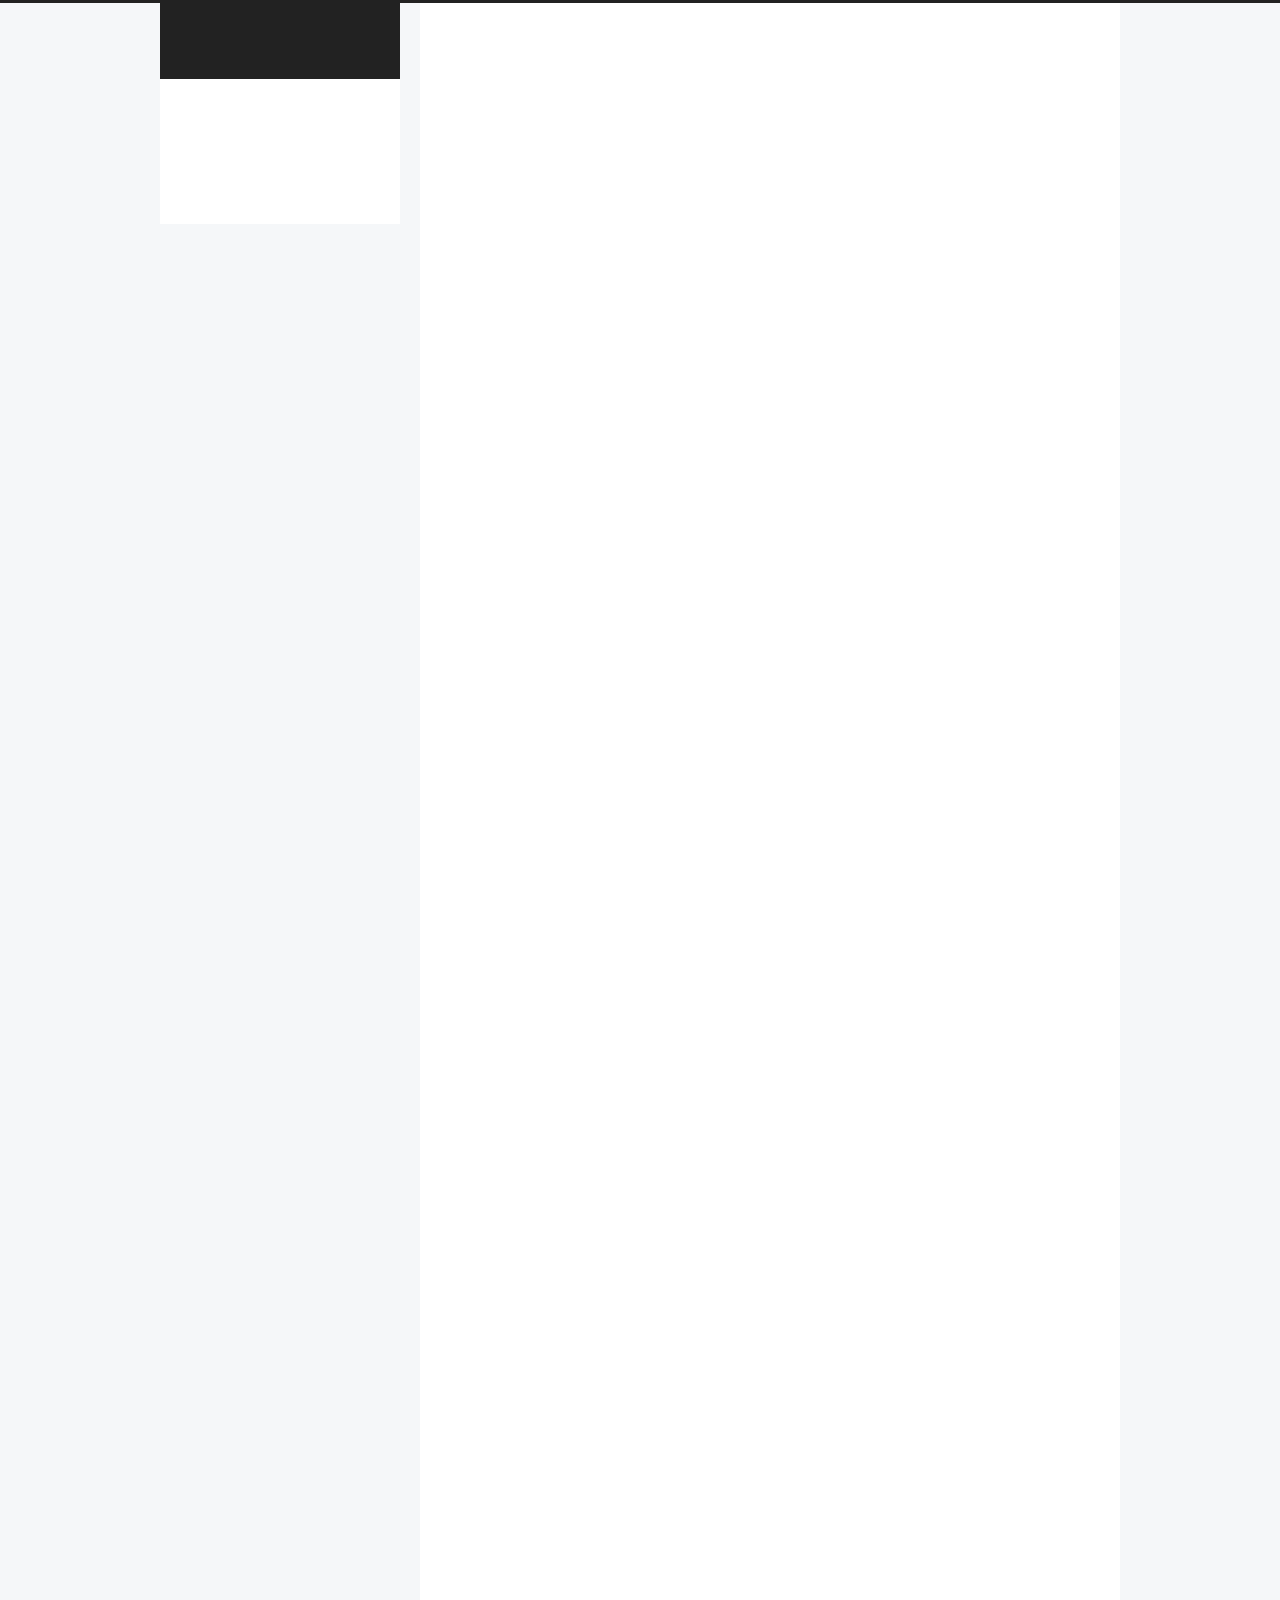
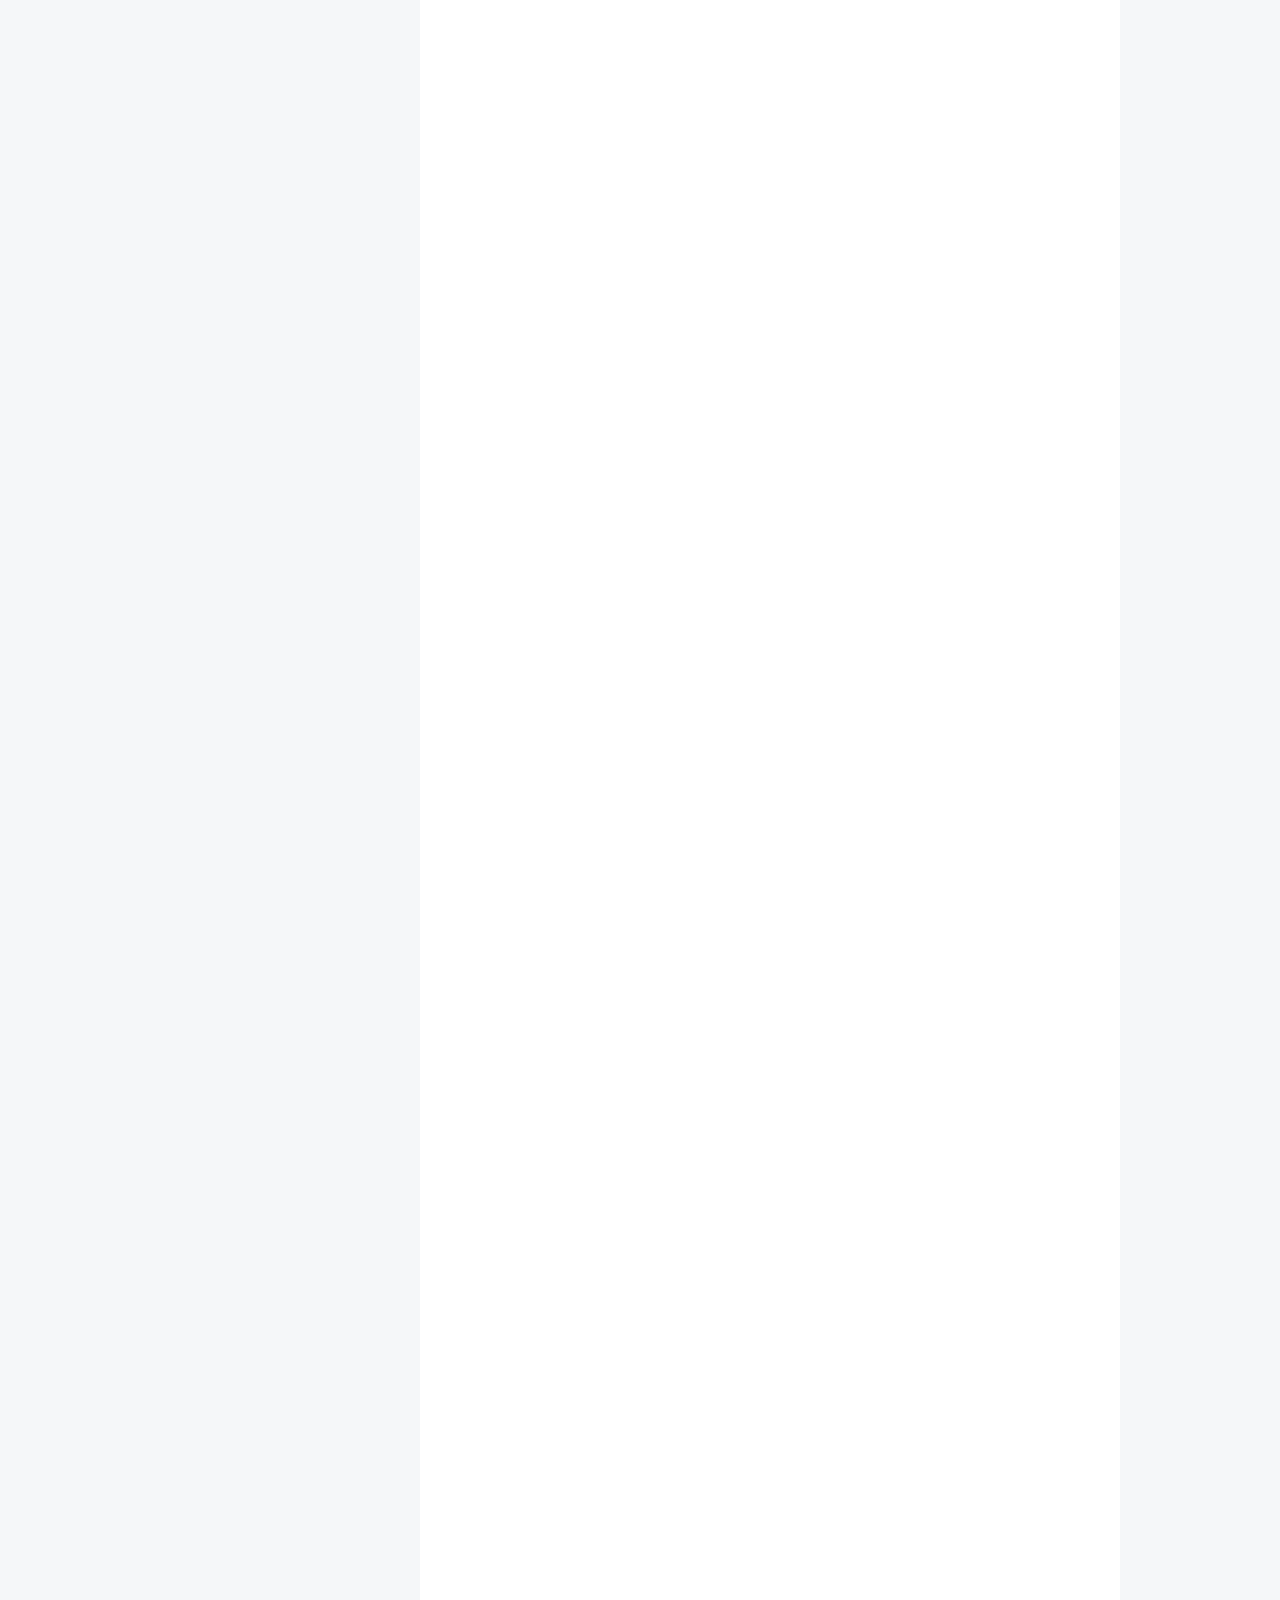
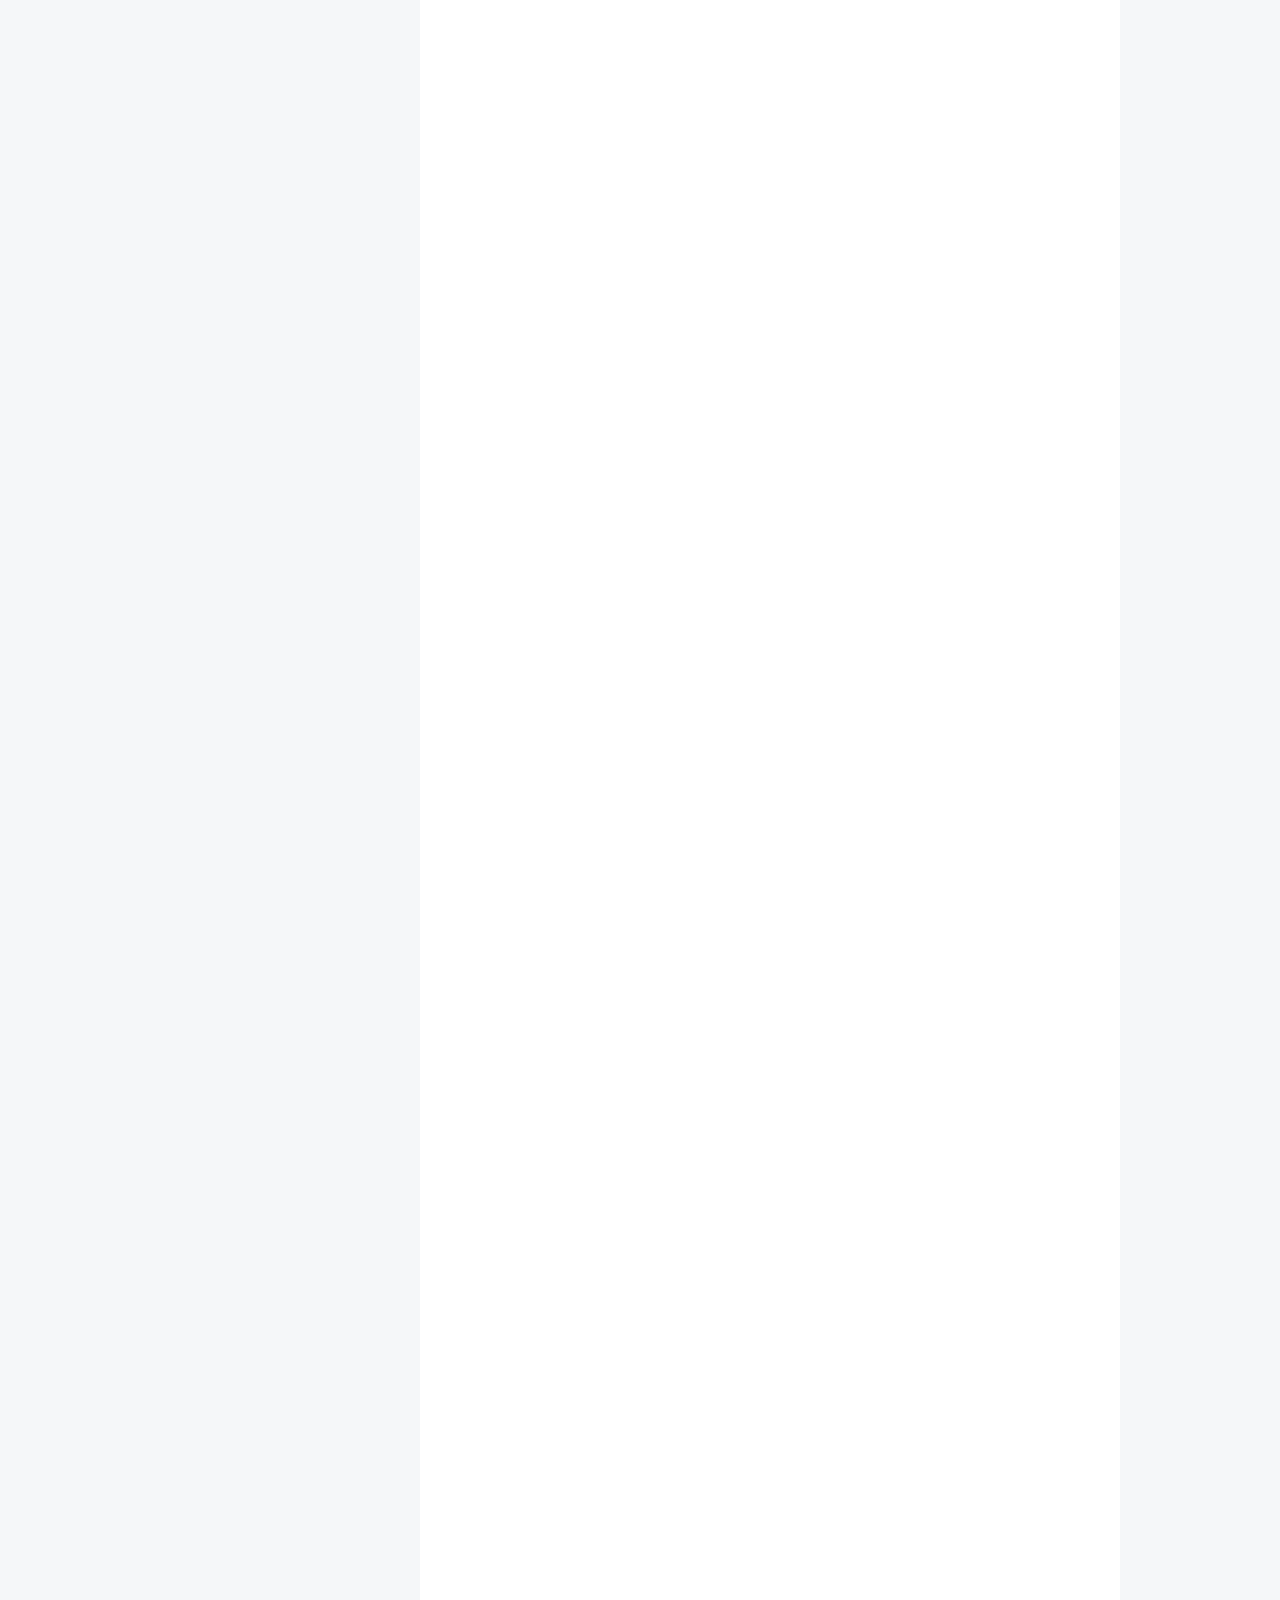
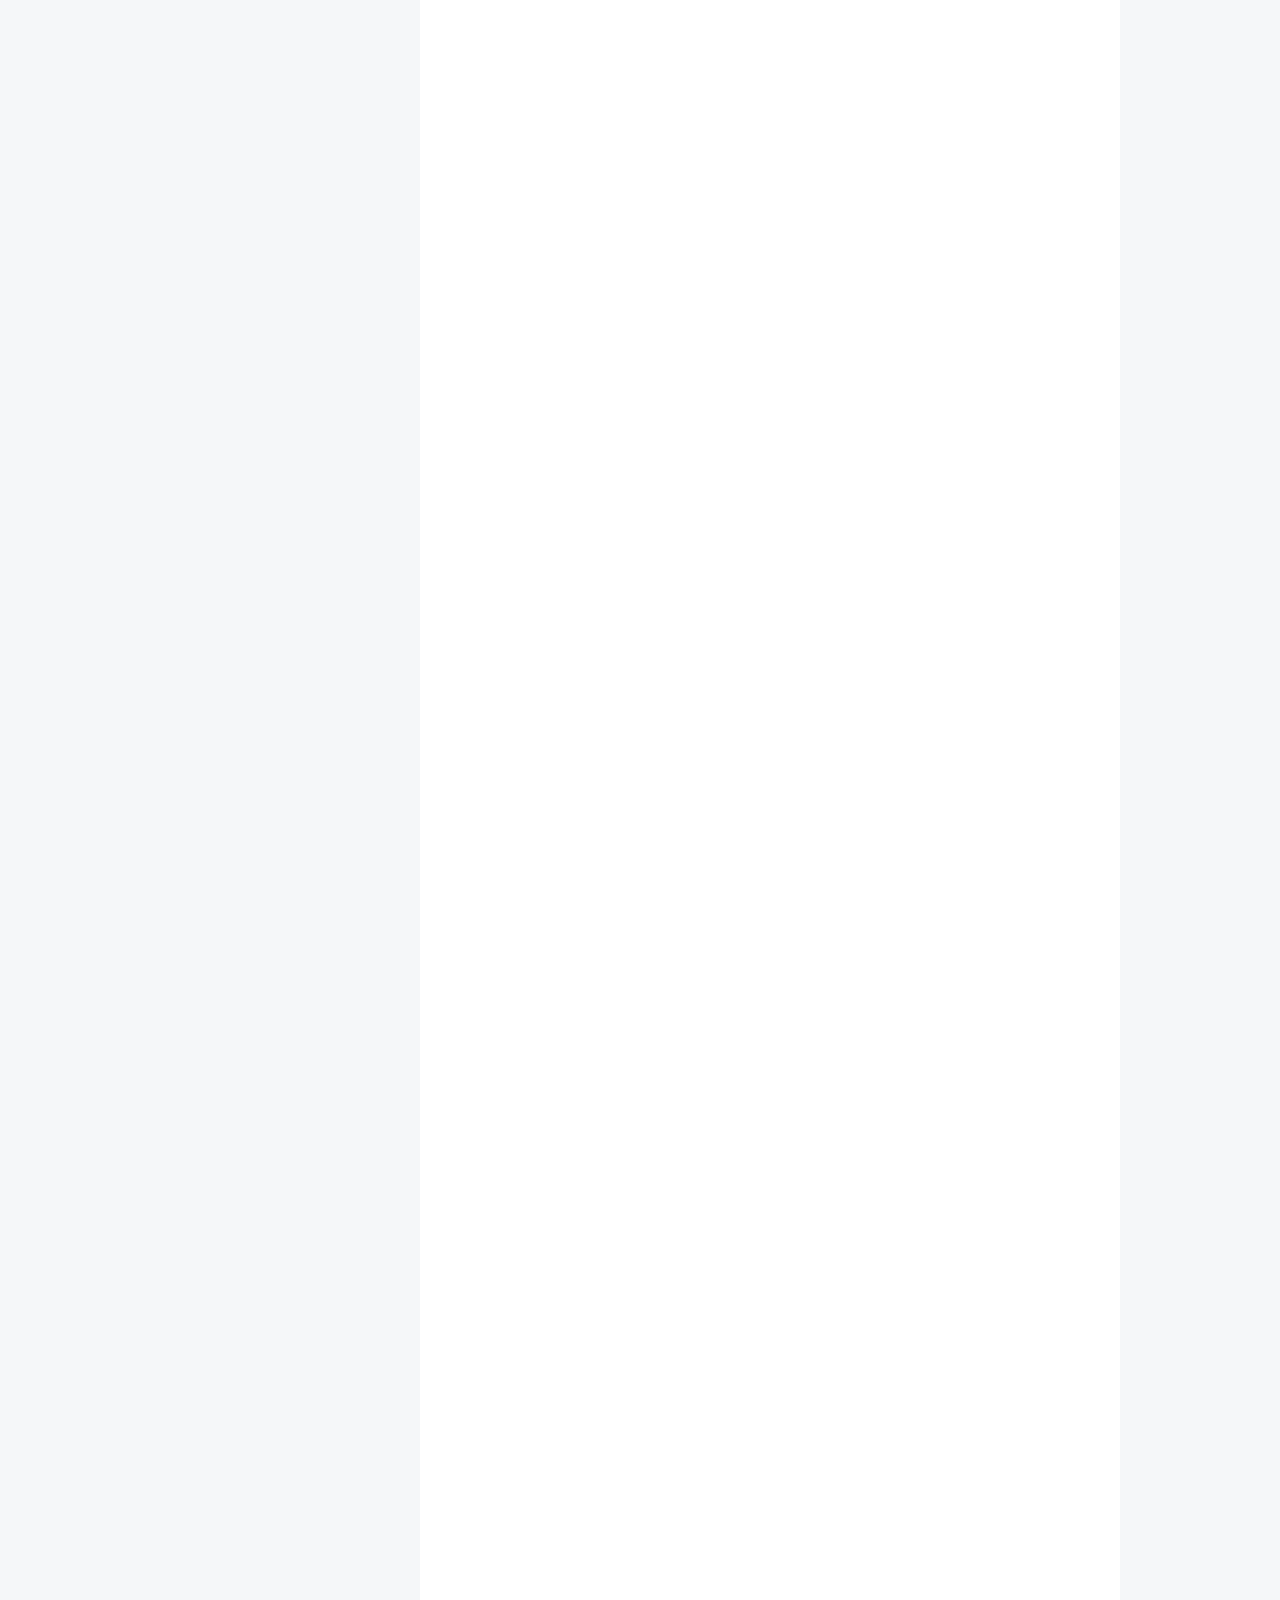
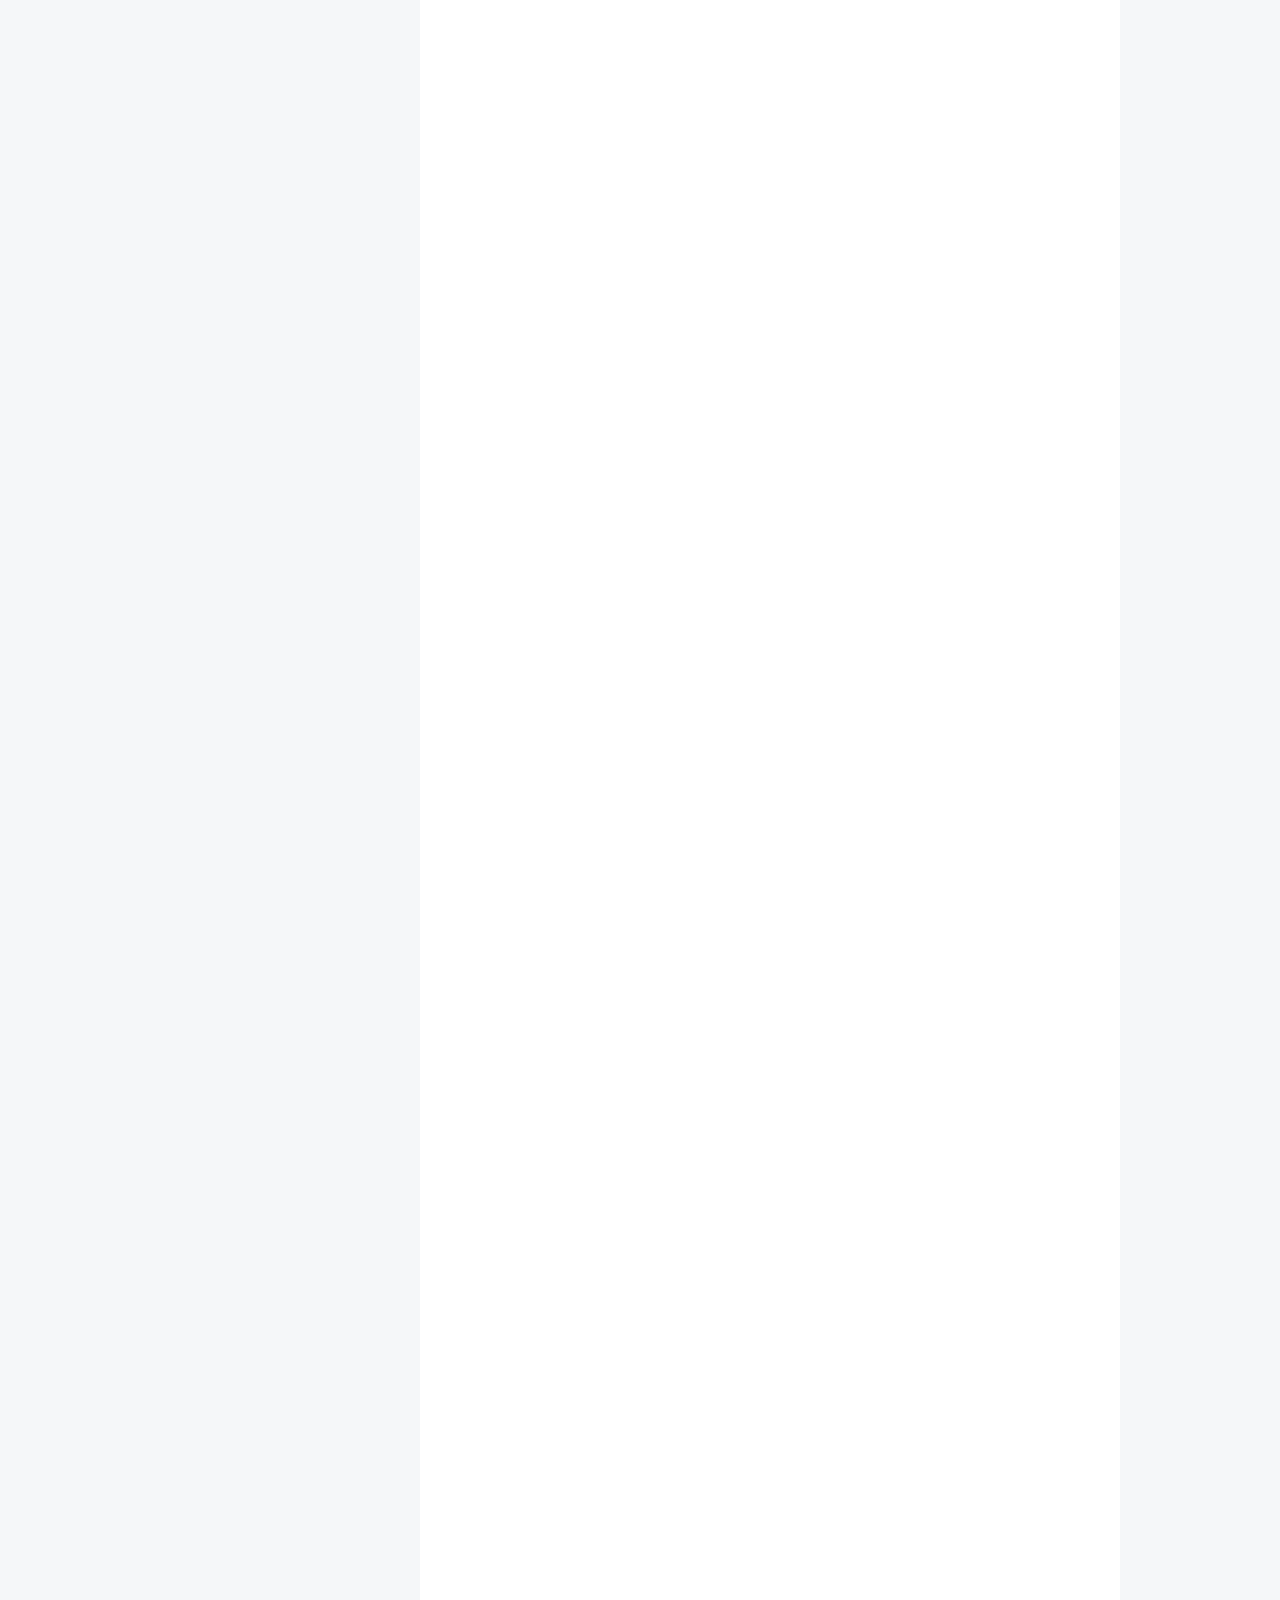
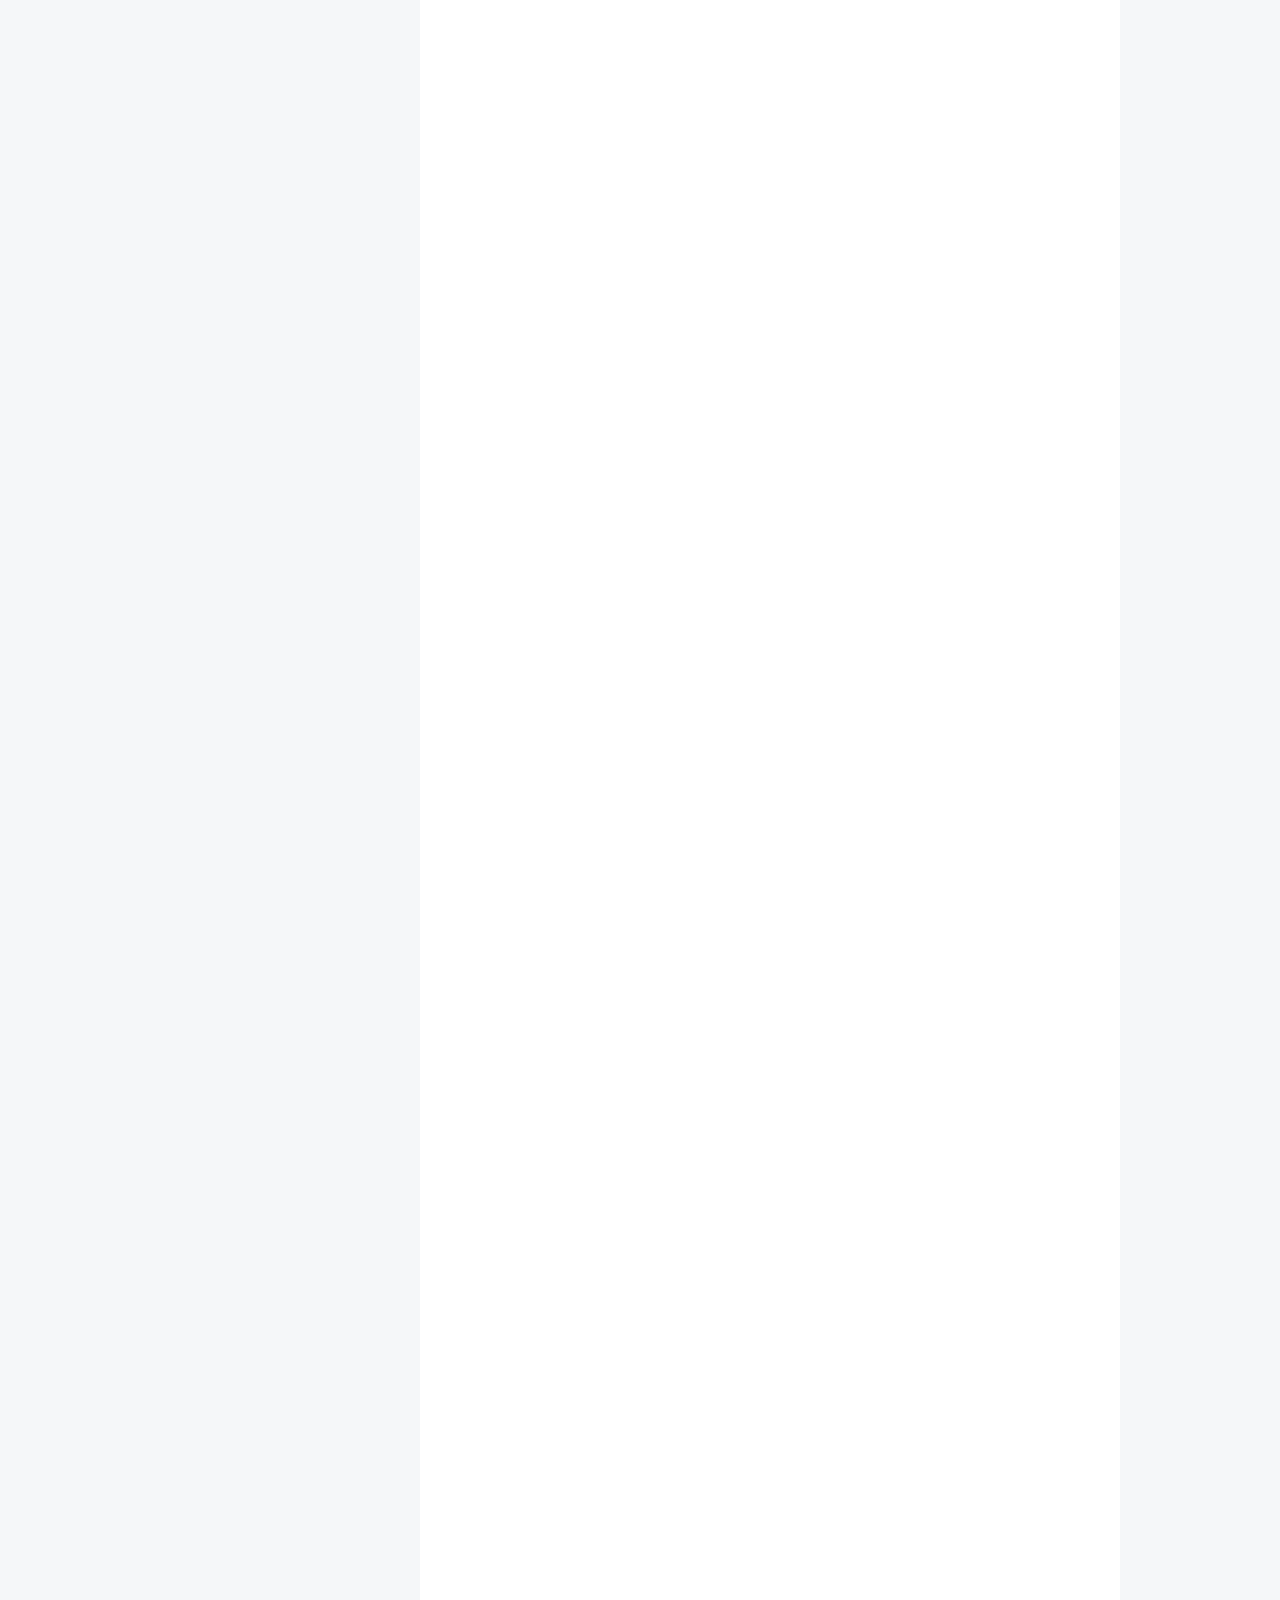
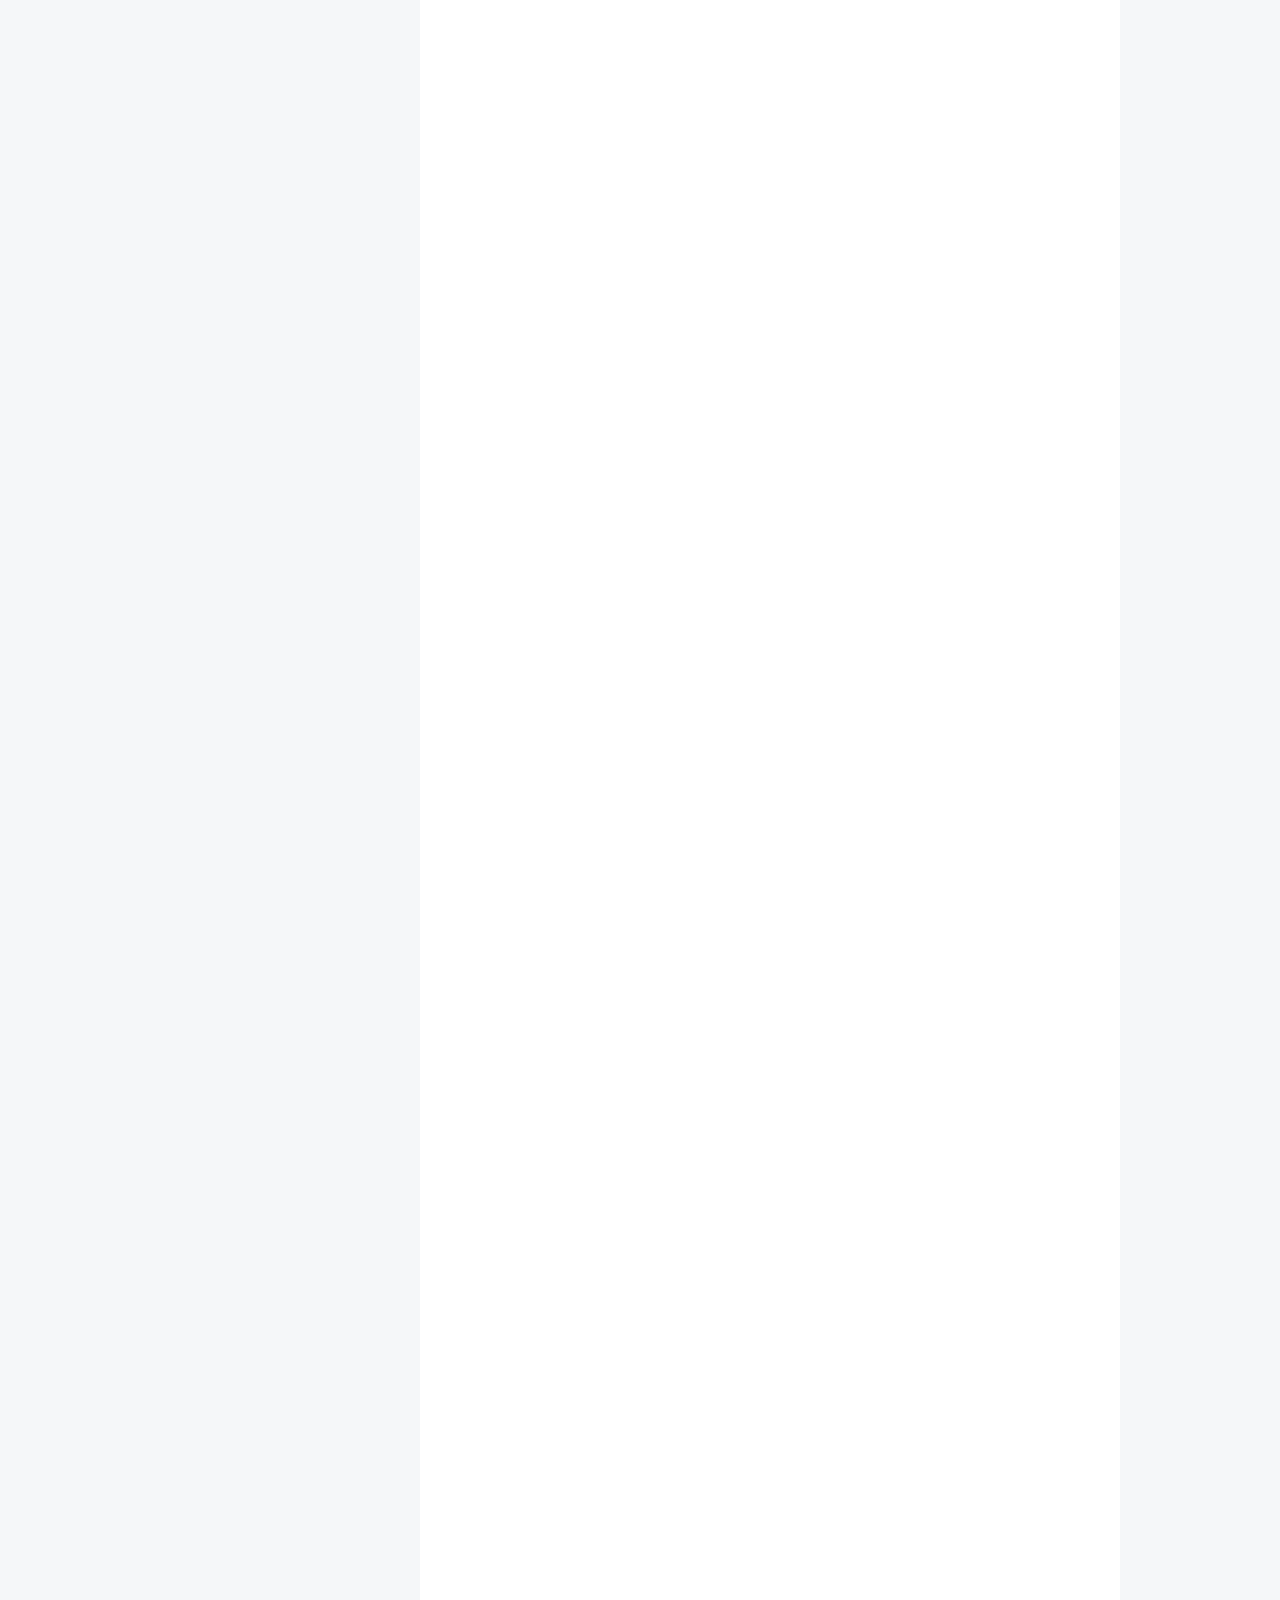
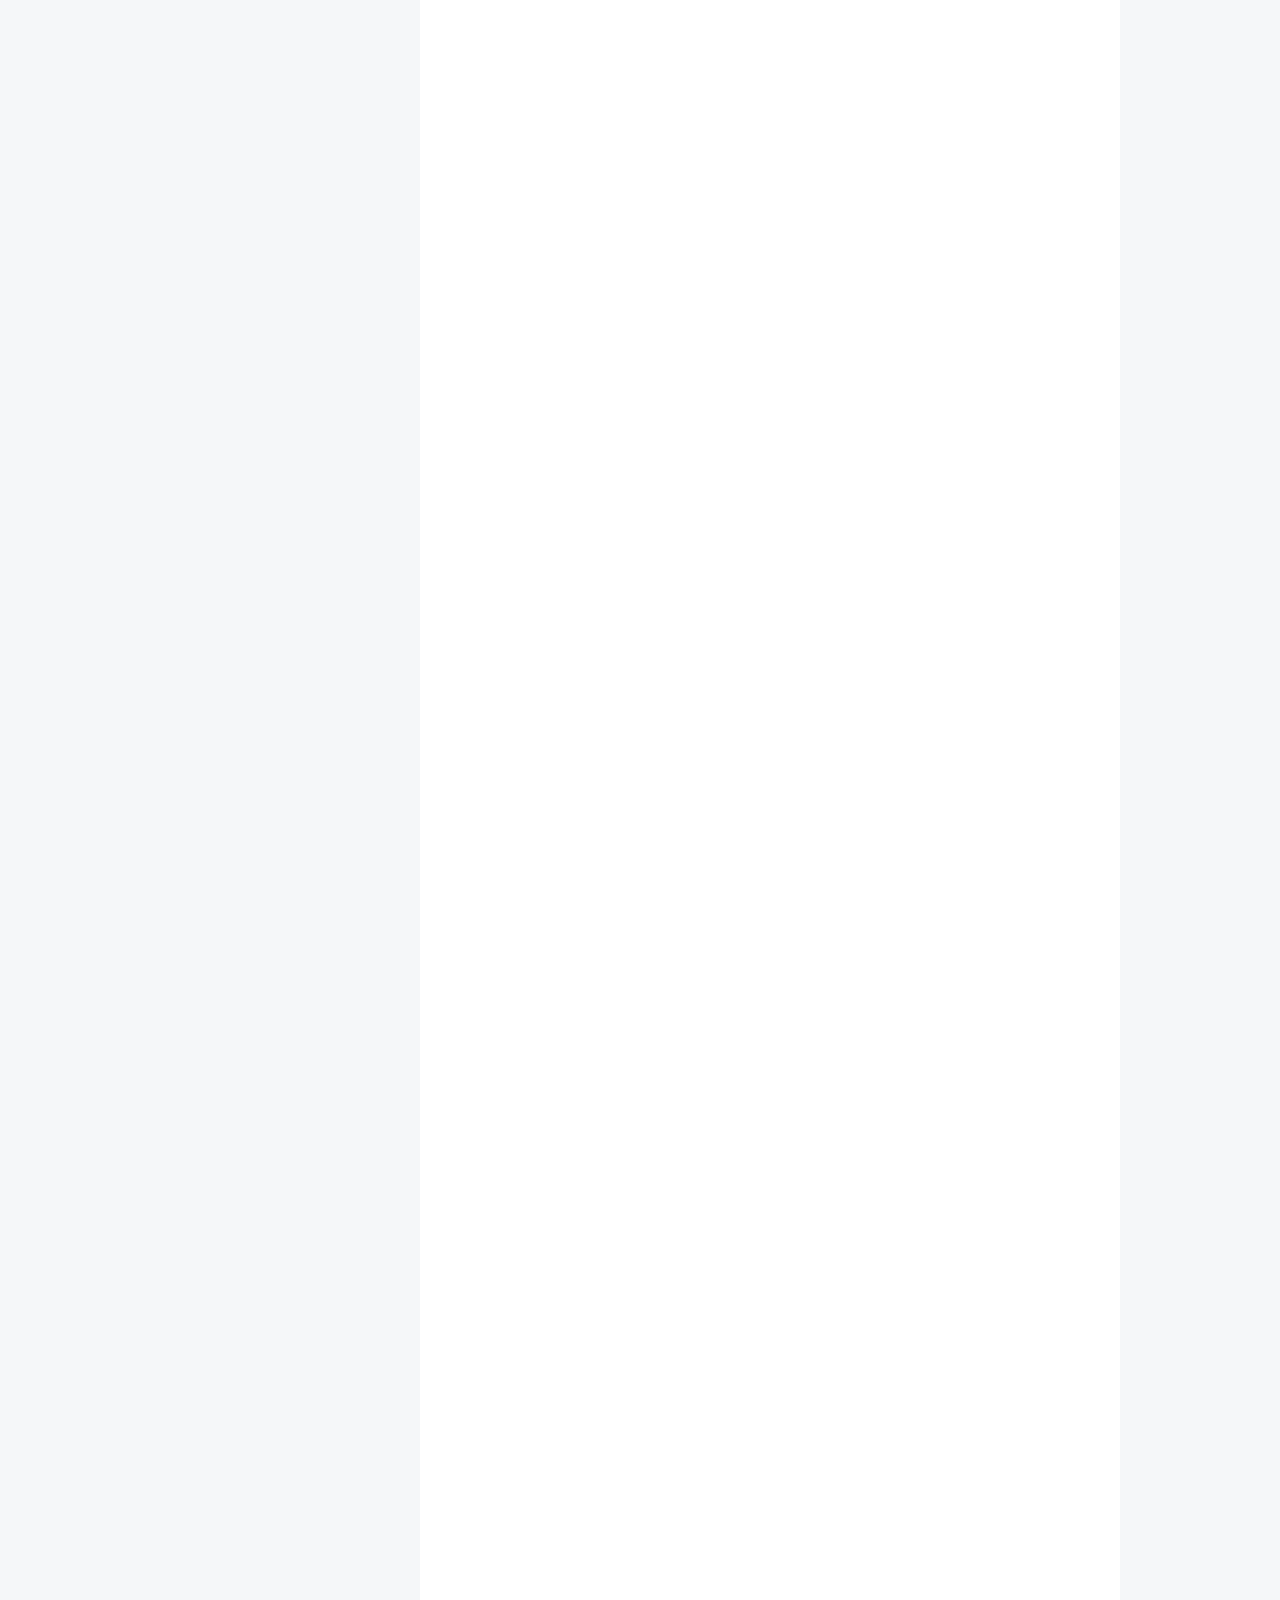
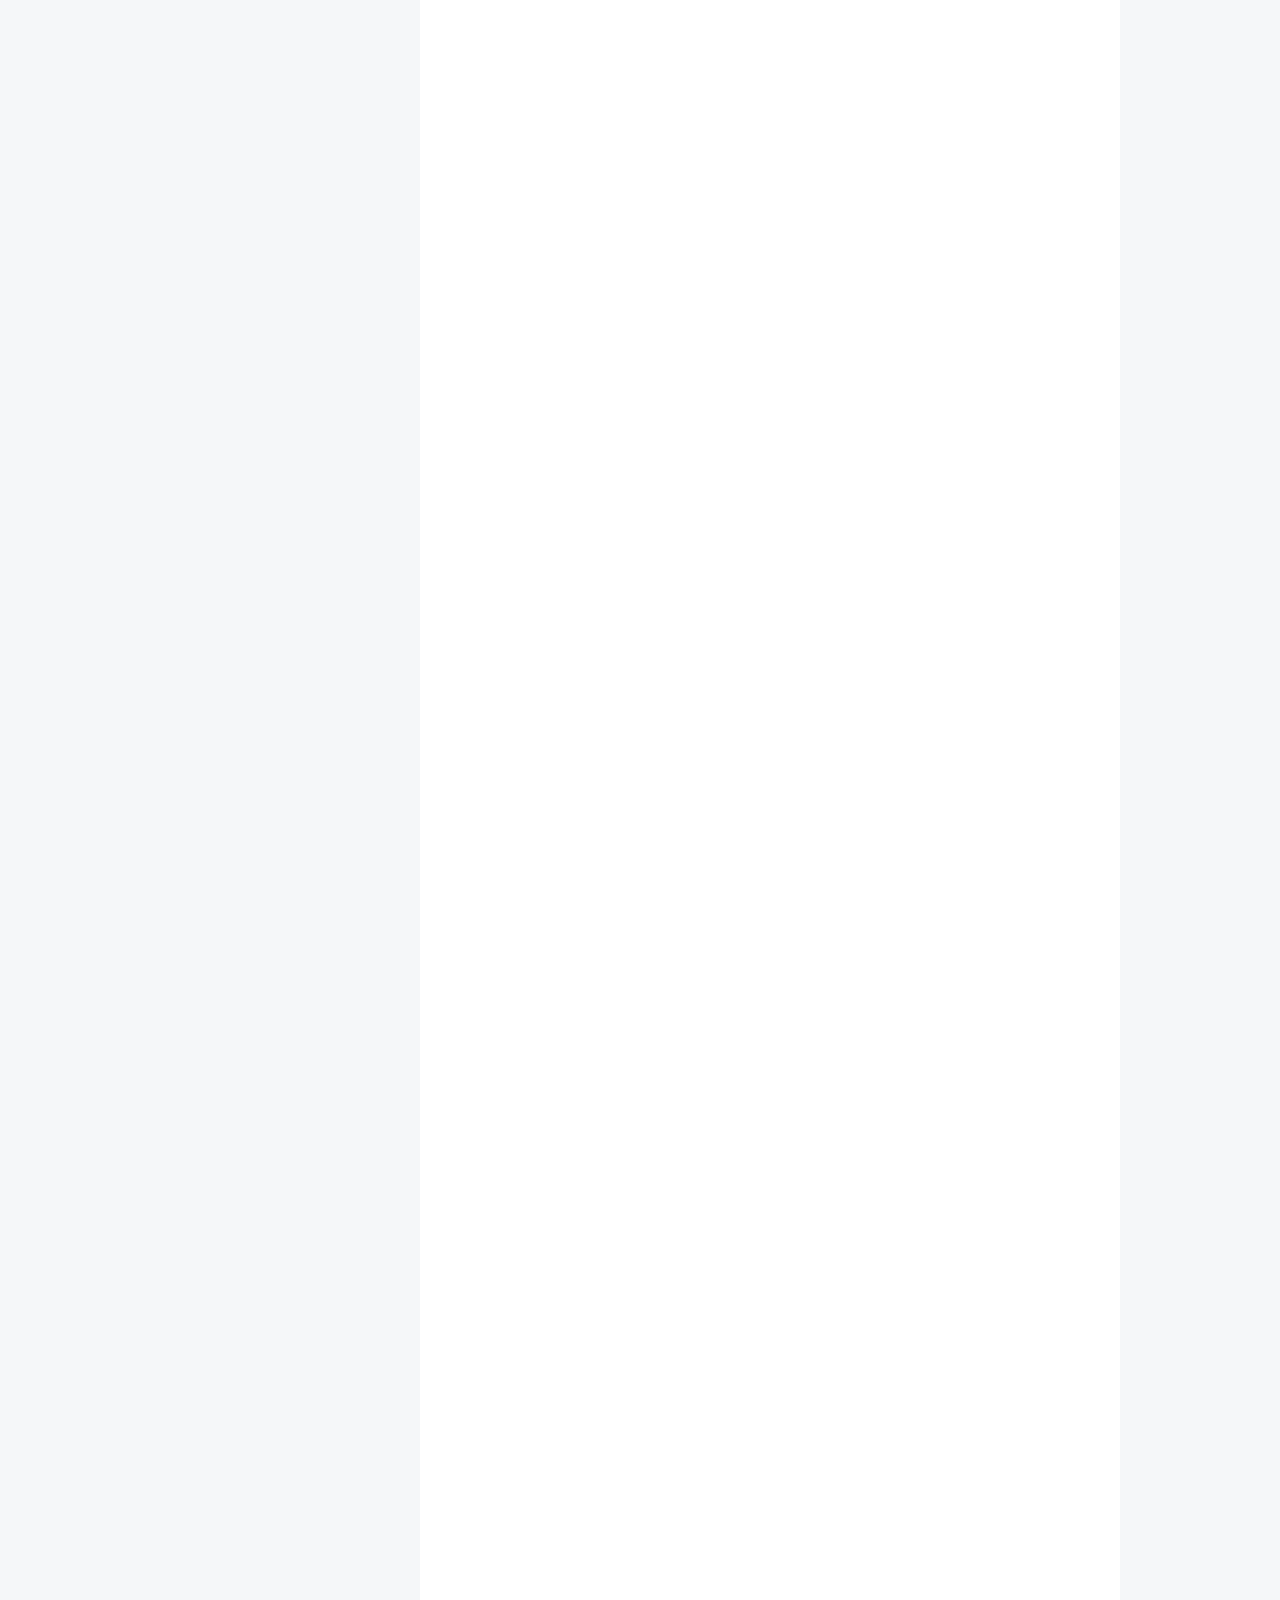
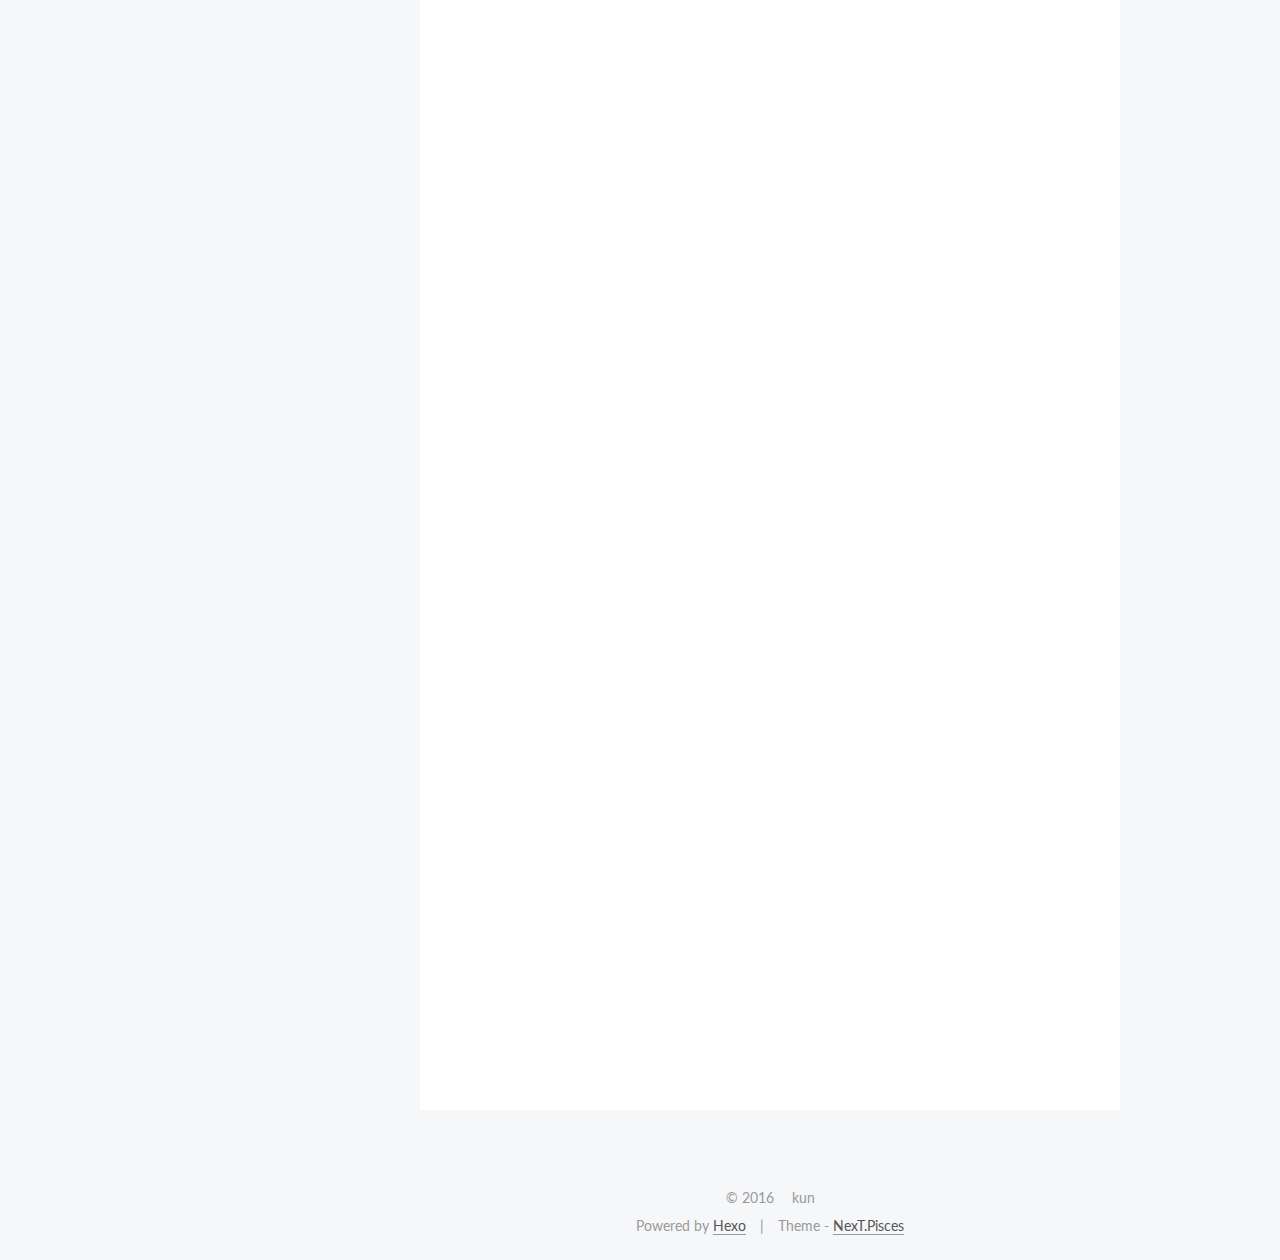
==== index.html @ 87b6b734 "Site updated: 2016-11-14 19:39:45" ====
<!doctype html>



  


<html class="theme-next pisces use-motion" lang="">
<head>
  <meta charset="UTF-8"/>
<meta http-equiv="X-UA-Compatible" content="IE=edge" />
<meta name="viewport" content="width=device-width, initial-scale=1, maximum-scale=1"/>



<meta http-equiv="Cache-Control" content="no-transform" />
<meta http-equiv="Cache-Control" content="no-siteapp" />












  
  
  <link href="/vendors/fancybox/source/jquery.fancybox.css?v=2.1.5" rel="stylesheet" type="text/css" />




  
  
  
  

  
    
    
  

  

  

  

  

  
    
    
    <link href="//fonts.googleapis.com/css?family=Lato:300,300italic,400,400italic,700,700italic&subset=latin,latin-ext" rel="stylesheet" type="text/css">
  






<link href="/vendors/font-awesome/css/font-awesome.min.css?v=4.6.2" rel="stylesheet" type="text/css" />

<link href="/css/main.css?v=5.1.0" rel="stylesheet" type="text/css" />


  <meta name="keywords" content="Hexo, NexT" />








  <link rel="shortcut icon" type="image/x-icon" href="/favicon.ico?v=5.1.0" />






<meta property="og:type" content="website">
<meta property="og:title" content="几许巍风">
<meta property="og:url" content="http://yoursite.com/index.html">
<meta property="og:site_name" content="几许巍风">
<meta name="twitter:card" content="summary">
<meta name="twitter:title" content="几许巍风">



<script type="text/javascript" id="hexo.configurations">
  var NexT = window.NexT || {};
  var CONFIG = {
    root: '/',
    scheme: 'Pisces',
    sidebar: {"position":"left","display":"post"},
    fancybox: true,
    motion: true,
    duoshuo: {
      userId: '0',
      author: 'Author'
    },
    algolia: {
      applicationID: '',
      apiKey: '',
      indexName: '',
      hits: {"per_page":10},
      labels: {"input_placeholder":"Search for Posts","hits_empty":"We didn't find any results for the search: ${query}","hits_stats":"${hits} results found in ${time} ms"}
    }
  };
</script>



  <link rel="canonical" href="http://yoursite.com/"/>





  <title> 几许巍风 </title>
</head>

<body itemscope itemtype="http://schema.org/WebPage" lang="">

  










  
  
    
  

  <div class="container one-collumn sidebar-position-left 
   page-home 
 ">
    <div class="headband"></div>

    <header id="header" class="header" itemscope itemtype="http://schema.org/WPHeader">
      <div class="header-inner"><div class="site-meta ">
  

  <div class="custom-logo-site-title">
    <a href="/"  class="brand" rel="start">
      <span class="logo-line-before"><i></i></span>
      <span class="site-title">几许巍风</span>
      <span class="logo-line-after"><i></i></span>
    </a>
  </div>
  <p class="site-subtitle"></p>
</div>

<div class="site-nav-toggle">
  <button>
    <span class="btn-bar"></span>
    <span class="btn-bar"></span>
    <span class="btn-bar"></span>
  </button>
</div>

<nav class="site-nav">
  

  
    <ul id="menu" class="menu">
      
        
        <li class="menu-item menu-item-home">
          <a href="/" rel="section">
            
              <i class="menu-item-icon fa fa-fw fa-home"></i> <br />
            
            Home
          </a>
        </li>
      
        
        <li class="menu-item menu-item-archives">
          <a href="/archives" rel="section">
            
              <i class="menu-item-icon fa fa-fw fa-archive"></i> <br />
            
            Archives
          </a>
        </li>
      
        
        <li class="menu-item menu-item-tags">
          <a href="/tags" rel="section">
            
              <i class="menu-item-icon fa fa-fw fa-tags"></i> <br />
            
            Tags
          </a>
        </li>
      

      
    </ul>
  

  
</nav>



 </div>
    </header>

    <main id="main" class="main">
      <div class="main-inner">
        <div class="content-wrap">
          <div id="content" class="content">
            
  <section id="posts" class="posts-expand">
    
      

  

  
  
  

  <article class="post post-type-normal " itemscope itemtype="http://schema.org/Article">
  <link itemprop="mainEntityOfPage" href="http://yoursite.com/2016/07/25/AlexNet论文总结/">

  <span style="display:none" itemprop="author" itemscope itemtype="http://schema.org/Person">
    <meta itemprop="name" content="kun">
    <meta itemprop="description" content="">
    <meta itemprop="image" content="/images/avatar.gif">
  </span>

  <span style="display:none" itemprop="publisher" itemscope itemtype="http://schema.org/Organization">
    <meta itemprop="name" content="几许巍风">
    <span style="display:none" itemprop="logo" itemscope itemtype="http://schema.org/ImageObject">
      <img style="display:none;" itemprop="url image" alt="几许巍风" src="">
    </span>
  </span>

    
      <header class="post-header">

        
        
          <h1 class="post-title" itemprop="name headline">
            
            
              
                
                <a class="post-title-link" href="/2016/07/25/AlexNet论文总结/" itemprop="url">
                  AlexNet论文--ImageNet Classification with Deep Convolution Neural Network(总结篇)
                </a>
              
            
          </h1>
        

        <div class="post-meta">
          <span class="post-time">
            <span class="post-meta-item-icon">
              <i class="fa fa-calendar-o"></i>
            </span>
            <span class="post-meta-item-text">Posted on</span>
            <time title="Post created" itemprop="dateCreated datePublished" datetime="2016-07-25T09:45:01+08:00">
              2016-07-25
            </time>

            &nbsp;|&nbsp;

            <span class="post-meta-item-icon">
              <i class="fa fa-calendar-check-o"></i>
            </span>
            <time title="Post modified" itemprop="dateModified" datetime="2016-07-25T11:40:02+08:00">
              2016-07-25
            </time>
            
          </span>

          

          
            
          

          

          
          

          
          
          

        </div>
      </header>
    


    <div class="post-body" itemprop="articleBody">

      
      

      
        
          
            <p>　　这篇论文中的网络结以第一作者Alex Krizhevsky命名，AlexNet网络共有８层，包括5层卷积层和3层全连接层。前两层卷积层运用了local response normalization 和　max pooling,第3,4,5层只用了Relu激活，6,7层使用了Dropout防止过拟合，第８层使用softmax函数来做分类。其中用到的训练技巧都是具有开创性的，各种防止过拟合，提高计算效率技巧的运用。网络结构的设计，该用什么方法，用在哪一层，参数设置为多少合适，都是需要大量实验来验证比较的，而且计算周期并不短，不得不佩服那些大牛。原来神经网络是一门实验科学。。。</p>
<h2 id="AlexNet网络结构"><a href="#AlexNet网络结构" class="headerlink" title="AlexNet网络结构"></a>AlexNet网络结构</h2><p><img src="/img/con1&amp;2.png" alt="con1&amp;2"></p>
<p><img src="/img/con3&amp;4&amp;5.png" alt="con3&amp;4&amp;5"></p>
<p><img src="/img/con6&amp;7&amp;8.png" alt="con6&amp;7&amp;8"></p>
<h2 id="AlexNet算法总结"><a href="#AlexNet算法总结" class="headerlink" title="AlexNet算法总结"></a>AlexNet算法总结</h2><h3 id="1-激活函数用了Relus"><a href="#1-激活函数用了Relus" class="headerlink" title="1. 激活函数用了Relus"></a>1. 激活函数用了Relus</h3><p><img src="/img/relu1.jpg" alt="relu1"></p>
<p><img src="/img/relu2.png" alt="relu2"></p>
<p>如图，其他激活函数,如sigmod,Tanh等到一定时间后曲线趋于平稳，梯度消失，这将影响误差的后向传播，而Relu函数将负值部分全部置0，正值部分是一个线性函数，这种单侧抑制的形式引入了数据的稀疏性，有效防止了过拟合，而且保持了梯度一直存在。此外，从生物学上来说，处理图像信息的脑电波形态更符合Relu函数形态。</p>
<h3 id="2-多块GPU并行计算"><a href="#2-多块GPU并行计算" class="headerlink" title="2. 多块GPU并行计算"></a>2. 多块GPU并行计算</h3><p>将所有的输入维度分布在多块GPU上，互相之间可以进行读写操作，无需读取内存，加快了计算速度，提高效率。</p>
<h3 id="3-Local-Response-Normalization"><a href="#3-Local-Response-Normalization" class="headerlink" title="3. Local Response Normalization"></a>3. Local Response Normalization</h3><p><img src="/img/lrn.png" alt="lrn"></p>
<p>如图示，a是每一个神经元的激活，n是在同一个位置上临近的kernel map数，N是Kernel总数，k,alpha,beta都是预设的hyper-parameters.，k=2,n=5,alpha=1*e-4,beta=0.75。从公式可以看出，给原来的激活值a加了一个权重，生成了新的激活值b,也就是在不同map的同一空间位置进行了归一化，提高了计算效率。但是这些值为什么这么设置就不得而知了，可能是试验结果,而且只用在了前两层卷积层。</p>
<h3 id="4-Reducing-Overfitting"><a href="#4-Reducing-Overfitting" class="headerlink" title="4. Reducing Overfitting"></a>4. Reducing Overfitting</h3><p>AlexNet在防止过拟合上使用了两个方法，分别是Data  Augmentation和 Dropout</p>
<h4 id="4-1-Data-Augmentation"><a href="#4-1-Data-Augmentation" class="headerlink" title="4.1 Data Augmentation"></a>4.1 Data Augmentation</h4><p>文中使用了两种图像增强的方法：增大训练集规模和对训练集做PCA操作</p>
<blockquote>
<p>1.增大训练集规模：对输入的256x256的图像随机提取224x224的图像集合，前后减小了32x32的像素，并对它们做horizontal reflections，在位置和方向上丰富了数据集。使得数据集规模增大了2048倍。在测试阶段，网络会做一个预测通过提取5个224X224的patches(四个角的patches和中心patches)和它们的水平镜像(因此一共10个patches)，并且通过网络的softmax层平均这10个patches上的预测。<br>2.对训练集做PCA操作：对于每一个RGB图像进行一个PCA的变换，完成去噪功能，同时为了保证图像的多样性，在eigenvalue上加了一个随机的尺度因子，每一轮重新生成一个尺度因子，这样保证了同一副图像中在显著特征上有一定范围的变换，降低了overfitting的概率。</p>
</blockquote>
<h4 id="4-2-Dropout"><a href="#4-2-Dropout" class="headerlink" title="4.2 Dropout"></a>4.2 Dropout</h4><p>结合许多模型的预测是减小错误的有效方式，但是对于大规模的网络来说训练多个模型是非常耗时，代价非常大的。于是文章提出了dropout方法，即对上一层的输出以0.5的概率设置为0，这样在前向传输和误差后向传播的时候就不发挥作用。这样对于每一个输入，使用了不同的网络结构，但是权值是共享的。这样求的参数能够适应不同情况下的网络结构，提高了网络的泛化能力。</p>

          
        
      
    </div>

    <div>
      
    </div>

    <div>
      
    </div>


    <footer class="post-footer">
      

      

      
      
        <div class="post-eof"></div>
      
    </footer>
  </article>


    
      

  

  
  
  

  <article class="post post-type-normal " itemscope itemtype="http://schema.org/Article">
  <link itemprop="mainEntityOfPage" href="http://yoursite.com/2016/07/24/AlexNet论文翻译/">

  <span style="display:none" itemprop="author" itemscope itemtype="http://schema.org/Person">
    <meta itemprop="name" content="kun">
    <meta itemprop="description" content="">
    <meta itemprop="image" content="/images/avatar.gif">
  </span>

  <span style="display:none" itemprop="publisher" itemscope itemtype="http://schema.org/Organization">
    <meta itemprop="name" content="几许巍风">
    <span style="display:none" itemprop="logo" itemscope itemtype="http://schema.org/ImageObject">
      <img style="display:none;" itemprop="url image" alt="几许巍风" src="">
    </span>
  </span>

    
      <header class="post-header">

        
        
          <h1 class="post-title" itemprop="name headline">
            
            
              
                
                <a class="post-title-link" href="/2016/07/24/AlexNet论文翻译/" itemprop="url">
                  AlexNet论文--ImageNet Classification with Deep Convolution Neural Network(翻译篇)
                </a>
              
            
          </h1>
        

        <div class="post-meta">
          <span class="post-time">
            <span class="post-meta-item-icon">
              <i class="fa fa-calendar-o"></i>
            </span>
            <span class="post-meta-item-text">Posted on</span>
            <time title="Post created" itemprop="dateCreated datePublished" datetime="2016-07-24T19:42:06+08:00">
              2016-07-24
            </time>

            &nbsp;|&nbsp;

            <span class="post-meta-item-icon">
              <i class="fa fa-calendar-check-o"></i>
            </span>
            <time title="Post modified" itemprop="dateModified" datetime="2016-07-25T11:28:50+08:00">
              2016-07-25
            </time>
            
          </span>

          

          
            
          

          

          
          

          
          
          

        </div>
      </header>
    


    <div class="post-body" itemprop="articleBody">

      
      

      
        
          
            <p>　　　　ImageNet Classification with Deep Convolution Neural Network在2012年的ImageNet挑战赛上大显神威，以绝对优势夺得冠军，是卷积神经网络的开山之作，引领了人工智能的新一轮发展。怀着对经典的无限景仰，小心翼翼地翻译了一下这篇论文，以加深理解。论文地址：<a href="http://papers.nips.cc/paper/4824-imagenet-classification-with-deep-convolutional-neural-networks" target="_blank" rel="external">http://papers.nips.cc/paper/4824-imagenet-classification-with-deep-convolutional-neural-networks</a></p>
<h1 id="ImageNet-Classification-with-Deep-Convolution-Neural-Network"><a href="#ImageNet-Classification-with-Deep-Convolution-Neural-Network" class="headerlink" title="ImageNet Classification with Deep Convolution Neural Network"></a>ImageNet Classification with Deep Convolution Neural Network</h1><h2 id="Abstract"><a href="#Abstract" class="headerlink" title="Abstract"></a>Abstract</h2><p>我们训练了一个大型的深层卷积神经网络来将ImageNet LSVRC-2010挑战赛上的120万张高清图片分为1000类。在测试数据集上，我们实现了top-1 top-5的错误率 37.5% 和 17.0%,这比之前最好的结果都还要好很多。这个网络有6000万参数和65万个神经元，包含5个卷积层，一些卷积层后面连接有max-pooling层，还有三层全连接层后面接有1000-way的softmax.为了加快训练速度，我们使用了非饱和神经元和一个对卷积操作非常有效的GPU。为了减少全连接层的过拟合问题，我们使用了最近开发的正则化方法“dropout”,它被证明是非常有效的。在ILSVRC-2012比赛中，我们又输入了这个模型的一个变形，在top-5的的测试中错误率达到了15.3%,相比之下，第二名错误率为26.2%.</p>
<h2 id="1-Introduction"><a href="#1-Introduction" class="headerlink" title="1 Introduction"></a>1 Introduction</h2><p>当前的物体识别都必不可少地使用了机器学习方法。为了提高这些方法，我们可以收集更大的数据集，学习更多有效的模型，使用更好的技巧来防止过拟合。直到现在，有标记的图像数据集是相当小的—大约数万张(如NORB [16], Caltech-101/256 [8, 9], and CIFAR-10/100 [12])。简单的识别任务用这些大小的数据集能很好的解决，尤其当它们被标签–保留转换增强了以后。例如，最近在MNIST数字识别任务中的错误率(&lt;0.3%)达到了人类水平。但是，在真实物体数据集中却表现出了相当大的变化，所以，为了学习识别它们，使用更大的数据集是非常必要的。的确，小规模图像数据集的缺点已经被广泛地发现了，但是，收集百万张有标记的图片数据集最近才变成了可能。新的更大的数据集包括LabelMe，包含几十万张完全分割的图片，还有Image-net，包含150万超过2200种标记的高清图片。<br>为了从百万张图片中学习上千种物体，我们需要一个具有强大学习能力的模型。然而，物体识别任务的巨大复杂性意味着这个问题甚至不能被ImagenNet这么大的数据集明确规定，所以，我们的模型可能也有许多先验知识来弥补我们没有的所有数据。卷积神经网络构建了一个这种类型的模型。它们的能力可以通过改变它们的深度和广度来控制，而且它们也可以作出有关图像性质的强壮和最大准确率的假设。(即，统计数据的稳定性和像素依赖的局部性).因此，相比于具有同样规模的标准前馈神经网络，CNNs有更少的连接和参数，所以它们是更容易训练的，而它们理论上的最佳性能可能仅仅差了一点点。<br>尽管CNN有非常吸引人的品质，以及它自身的结构的相对较高的效率，但是应用到大规模高清图像上还是非常昂贵的。幸运的是，现在的GPU和实现高度优化的2D卷积的配合是足够强大的，可以促进大规模CNN的训练，并且最近像ImageNet这样的数据集包含了足够的被标记例子来训练出没有严重过拟合的模型。<br>这篇论文具体的贡献如下：我们训练了一个最大的卷积神经网络来标记ILSVRC-2010 和 ILSVRC-2012比赛的数据集，并且实现了到目前为止在这些数据集上的最好结果。我们写了一个实现2D卷积的高度优化的GPU和其他的一些公开的训练卷积神经网络的固有操作。我们的网络包含大量新的和不寻常特点，这些特点提高了网络的效率并且减少了训练时间，详细介绍在第三部分。我们的网络规模解决了过拟合这个重要问题，即使有1200万被标记的训练图片，我们使用了大量有效的技巧来防止过拟合，这将在第四部分详细介绍。我们最终的网络包含5个卷积层和三个全连接层，而且这个深度似乎是非常重要的：我们发现移除任何一个卷积层(每层包含的参数不足整个模型的1%)都会导致非常差的效果。<br>最后，网络的大小主要由当前GPU的可用内存数量和我们所能忍受的训练时间所限制。我们的网络在两块3G的GTX 580GPU上训练了五六天的时间。所有的实验表明，我们的结果还能通过更快的GPU和更大的可用数据集来进一步提高。</p>
<h2 id="2-The-Dataset"><a href="#2-The-Dataset" class="headerlink" title="2 The Dataset"></a>2 The Dataset</h2><p>ImageNet是一个超过1500万张包含22000种类的被标记的高清图像数据集。这些图片收集自web，使用Ama-zon’s Mechanical Turk的工具箱来人工标记。从2010年开始，作为Pascal视觉对象挑战赛的一部分，一年一度的ImageNet Large-Scale Visual Recognition   Challenge(ILSVRC)开始举行。ILSVRC使用ImageNet的子集，包含1000种图像，每种包含1000张图片。总共有120万张训练图片，5万张验证图片和15万张测试图片。<br>ILSVRC-2010是唯一的测试标签可用的版本，所以我们用它来做大量的实验。当然我们也使我们的模型参加ILSVRC-2012比赛，在第六部分我们也会展示这一版数据集上的结果，其测试标签不可用。在ImageNet上，通常报告两类错误率：top-1和top-5，top5错误率表示测试图片的标签不在模型所认为的五种标签之内。<br>ImageNet包含的图片分辨率是变化的，然而我们的系统需要的输入维数是一个常量。因此，我们采样这些图片一个固定的像素值256X256。给定一张矩形的图片，我们首先重置这张图片的短边长度为256，然后从得到的图片中裁剪出中心的256X256。除了从每一个像素中减去平均值外，我们没有做任何其他的操作。所以，我们在像素的原始RGB值(裁剪出的中心部分)上训练我们的网络。</p>
<h2 id="3-The-Architecture"><a href="#3-The-Architecture" class="headerlink" title="3 The Architecture"></a>3 The Architecture</h2><p>我们的网络结构总结在图2中。它包含8个学习层—–5个卷积层和3个全连接层。接下来，介绍一下我们这个网络的神奇和不寻常的特点。3.1–3.4节根据我们对它们的重要性的估计来排序，最重要的在第一个。</p>
<h3 id="3-1-Relu-Nonlinearity"><a href="#3-1-Relu-Nonlinearity" class="headerlink" title="3.1 Relu Nonlinearity"></a>3.1 Relu Nonlinearity</h3><p>一般的方法是将神经元的输出作为函数f(x)=tanh(x) 或f(x)=(1+e^-x)^-1的输入x 。依据梯度下降的时间，这些饱和非线性函数是比不饱和非线性函数f(x)=max(0,x)更慢的。根据Nair和Hinton，我们参考非线性的神经元Rectified Linear Units (ReLUs).用RELUs训练的深层卷积神经网络比用tanh等价的神经网络快很多倍。如图1，显示了一个特别的四层卷积神经网络在CIFAR-10数据集上达到25%的错误率所需要的迭代次数。这个图说明如果我们使用了饱和的神经元模型，我们将不能使用这么大规模的神经网络来做这个实验。<br>我们不是第一个考虑在CNNs中替换传统神经模型的。例如，Jarrett et al. [11]宣称非线性函数f(x)=|tanh(x)|在Caltech-101数据集上对比度归一化后局部平均池化的效果是非常好的。然而，在这个数据集上首要的问题是防止过拟合，所以，它们观察到的结果是我们我们报告的通过使用Relus来获得加速拟合训练集能力的结果是不一样的。更快的学习对大数据集上的大模型有非常重大的影响。<br><img src="/img/figure1.png" alt="figure1"><br>Figure 1: 使用ReLus(实线)的四层卷积神经网络在CIFAR-10数据集上达到25%的训练错误率，比使用tanh(虚线)神经元的等效网络快了6倍。每一个网络的学习率被独立地选择使得训练尽可能的快。没有使用任何形式的正则化。在这里表现的结果随着网络结构的不同而变化，但是，使用ReLus的网络一贯地比使用饱和神经元的等效网络快好几倍。</p>
<h3 id="3-2-Training-on-Multiple-GPUs"><a href="#3-2-Training-on-Multiple-GPUs" class="headerlink" title="3.2 Training on Multiple GPUs"></a>3.2 Training on Multiple GPUs</h3><p>一个GTX580 GPU仅仅有3GB的内存，这限制了在其上训练的网络的最大规模。事实是120万训练样本才足以训练网络，这太大了不适合在一个GPU上训练。因此，我们将网络分布在两个GPU上。当前的GPU非常适合跨GPU并行化，因为它们可以直接对另一块GPU进行读写操作，而不需要通过主机内存。我们采用的并行机制基本上每块GPU设置了一半的核函数(神经元)，一个额外的小技巧：GPU 的交流仅仅在某些层。意思是说，例如，第三层神经元的输入来自第二层的所有神经元。但是，第四层的神经元仅仅来自同一块GPU上第三层的神经元。选择这种连接方式对于交叉验证是一个问题，但是这允许我们精确地调整连接的数量直到计算数值是一个可以接受的值。<br>最终的结构是和Cire ̧sanet al. [5] 所采用的“柱状”CNN有点相似的，只是我们的柱状不是相互独立的(如图2)。这个机制分别减小了我们的top1错误率1.7% 和 top5错误率1.2%，和每个卷积层许多神经元在同一块GPU上训练像比较起来，两块GPU网络比一块GPU花费更少的时间。</p>
<h3 id="3-3-Local-Response-Normalization"><a href="#3-3-Local-Response-Normalization" class="headerlink" title="3.3 Local Response Normalization"></a>3.3 Local Response Normalization</h3><p>Relus 有一个良好的特性，它不要求输入归一化来防止饱和。如果至少一些训练数据产生了一个积极的输入给Relus，那个神经元将开始学习。然而，我们还发现接下来的局部归一化机制促进了泛化。用a表示通过核函数i在神经元(x,y)处计算得到的激活值，然后应用Relu非线性变换，响应归一化b通过表达式给出:<br><img src="/img/lrn.png" alt="lrn表达式"><br>在n个相邻的核函数的同一空间位置求和，N是每层总的核函数数量。核函数的顺序在开始训练之前都是任意的而且是确定的。受真实神经元的启发，响应归一化的顺序实现了单侧抑制的形式，为使用不同核函数计算的神经元输出创造了竞争。常量k,n，阿尔法，贝塔，是超参数，它的值使用一个验证集来确定，我们使k=2,n=5,阿尔法=10^-4,贝塔=0.75.我们在一些层应用ReLu非线性变换之后，采用这个归一化。<br>这个机制和局部常量归一化有一些相似。但是我们的更准确的说是“亮度归一化”，因为我们没有减去平均值。响应归一化将top-1和top-5错误率分别减少了1.4%和1.2%.我们也在CIFAR-10 数据集上验证了这个机制的有效性：一个四层的CNN不用归一化达到了13%的测试错误率，用了之后为11%.</p>
<h3 id="3-4-Overlapping-Pooling"><a href="#3-4-Overlapping-Pooling" class="headerlink" title="3.4 Overlapping Pooling"></a>3.4 Overlapping Pooling</h3><p>在CNN中池化层总结了同一个核函数下相邻神经元的输出。传统的，相邻池化单元的总结不重叠。为了更精确，一个池化层可以被认为是由相邻S个像素的池化网格所组成，每个总结是池化单元中心的邻近z X z单元。如果我们假设s=z，我们获得CNN中传统的局部池化。如果设s&lt;z,我们获得重叠池化。这是我们的网络里使用的参数，s=2,z=3。这个机制减小了top1错误率0.4%，top5错误率0.3%，和不重叠机制s=2,z=2比较起来,它减小了等效面积的输出。我们观察并发现，在训练有重叠池化的模型中拟合是有一点困难的。</p>
<h3 id="3-5-Overall-Architecture"><a href="#3-5-Overall-Architecture" class="headerlink" title="3.5 Overall Architecture"></a>3.5 Overall Architecture</h3><p>现在我们准备好介绍我们CNN的整体架构了。像第二节描绘的那样，网络包含8层权重，前5层是卷积层和 3层全链接层。最后一层全连接层的输出传给一个1000的softmax函数，产生一个1000种标签的分类。<br><img src="/img/figure2.png" alt="figure2"><br>第2,4,5卷积层的核函数仅仅和GPU上前一层的那些映射结果相连接。第三层卷积层和第二层所有的映射结果相连接。全连接层的神经元和前一层所有的神经元相连。响应归一化层连接在第1,2卷积层后面。最大池化层，如第3,4节描述的那样，连接在响应归一化层和第5卷基层后面。ReLu非线性函数应用在每一个卷积层和全连接层后面。<br>第1个卷积层用96个11X11X3的滤波器对224X224X3的图像以步长为4做滤波。第2层卷积层以第1层卷积层(响应归一化和池化之后)的结果为输入，用256个5X5X48的滤波器做滤波。第3,4,5卷积层互相连接没有任何池化，归一的干扰。第三层卷积层有384个3X3X256 的核函数连接在第二层卷积层归一化，池化之后。第四层卷积层有384个3X3X192核函数连接，第五层有256个3x3X192的核函数连接，全连接层各有4096个神经元。</p>
<h2 id="4-Reducing-Overfitting"><a href="#4-Reducing-Overfitting" class="headerlink" title="4 Reducing Overfitting"></a>4 Reducing Overfitting</h2><p>我们的神经网络结构有6000万参数。尽管ILSVRC的1000种使得每一个训练样例增加了10倍的限制，从图像到标签，这说明不考虑过拟合来学习这么多的参数是不足的。下面，我们介绍两种主要的防止过拟合的方法。</p>
<h3 id="4-1-Data-Augmentation"><a href="#4-1-Data-Augmentation" class="headerlink" title="4.1 Data  Augmentation"></a>4.1 Data  Augmentation</h3><p>在图像数据上最容易也是最常见的减少过拟合的方法是通过标签保存转换人工地增大数据集(e.g., [25, 4, 5])。我们采用两种不同形式的数据增强，两者都允许原始图像经过一些运算来产生转换后的图像，所以转换后的图像不必存储在磁盘上。我们在实际操作中，转换的图片通过python代码在CPU上产生，同时GPU在图像的前一个batch上训练。所以这些数据增强机制实际上是计算自由的。<br>第一个数据增强的方式由图片转换和水平翻转组成。我们实现它通过在256X256的图片上随机提取224x224的patches(和它们的水平镜像)并且在这些提取出来的Patches上训练我们的网络。这使我们的训练集规模增加了2048，当然，训练样本的结果是高度相互依存的。没有这个方案，我们的网络会遭受大量的过拟合，那将会迫使我们使用更小的网络。在测试阶段，网络会做一个预测通过提取5个224X224的patches(四个角的patches和中心patches)和它们的水平镜像(因此一共10个patches)，并且通过网络的softmax层平均这10个patches上的预测。<br>第2种数据增强的方式是改变训练图片上RGB通道的强度。特别的，我们在ImageNet训练集上对RGB像素值做PCA操作。对每一张训练图片，我们成倍的增加已有的主成分，比例大小为对应特征值的随机变量，符合0均值，0.1标准差的高斯分布。<br><img src="/img/pca.png" alt="pca"><br>p和入是RGB像素值3X3协方差矩阵的特征向量和特征值，阿尔法是上述的随机变量。每个阿尔法只描述一次一张特定图片的所有像素值，直到这张图片被再次训练，每个点再次被描绘。这个方案大概捕捉了自然图像的重要性质，也就是说，对象标识对于光照强度和颜色的变化是不变的。这个方案减少了top-1错误率1%.</p>
<h3 id="4-2-Dropout"><a href="#4-2-Dropout" class="headerlink" title="4.2  Dropout"></a>4.2  Dropout</h3><p>结合许多不同模型的预测是减小测试错误非常成功的方式，但是这对于大的神经网络来说似乎代价太大了，需要花费好多天来训练。然而，这有一个联合模型的非常有效的版本仅仅花费两天训练。最新引进的技术，“Dropout”,以50%的概率对每一个隐含层的输出置0。被“Dropout”的这些神经元对前向传播不做贡献，也不参与后向传播。所以，每次一个输入被展示的时候，神经网络表现出不同的结构，但是所有这些结构共享权重。这个技术减少了神经元的复杂的互相适应，由于一个神经元不能依赖其他特定神经元的存在。因此，学习更多稳定的特征是紧迫的，这些特征对连接其他神经元的许多不同随机集合是非常有用的。在测试阶段，我们使用所有的神经元但是对它们的输出乘以0.5，这是一个合理的近似，采取由指数丢包网络产生的预测分布的几何平均值。<br>我们在前两层全连接层使用dropout。没有dropout，我们的网络表现出大量的过拟合。孤过拟合大概使达到收敛的次数增加两倍。</p>
<h2 id="5-Details-of-learning"><a href="#5-Details-of-learning" class="headerlink" title="5  Details of learning"></a>5  Details of learning</h2><p><img src="/img/figure3.png" alt="figure3"><br>我们使用随机梯度下降训练我们的模型，batch大小为128，momentum0.9，权重衰减率0.0005。我们发现小的学习衰减率对于模型学习是非常重要的。换句话说，权重衰减不仅仅是正则化：它减小了模型的训练错误。权重w的更新规则为：<br><img src="img/genx.png" alt="w"><br>i是迭代索引，v是变量momentum,e是学习率，是第i个batch上关于W的倒数的均值。<br>我们以0均值，标准差0.01的高斯分布初始化每一层的权重。初始化神经元偏置值在第2,4,5卷积层和全连接层为常量1.这些初始值通过给Relus提供积极的输入来加速了学习的早期阶段。我们将其余层的神经元偏置值初始化为0。<br>我们对所有层使用相等的学习速率，手动地调整训练。我们使用的这个启发式是为了当验证错误率停止提高当前学习率时以10为单位分割学习率。学习率初始化为0.01并且在终止之前减少三倍。我们用两块NVIDIA GTX 580 3GB GPUs.在1200万张图片的训练集上训练这个网络90次，花费了5,6天的时间。</p>
<h2 id="6-Result"><a href="#6-Result" class="headerlink" title="6 Result"></a>6 Result</h2><p><img src="/img/table1.png" alt="table1"><br>ILSVRC-2010的结果总结在table中。我们的网络实现top-1和top-5测试集错误率37.5%和17%。  ILSVRC-2010比赛中最好的表现以平均预测值的方法是47.1%和28.2%，平均了不同特征上训练的六个稀疏编码模型产生的预测值，因此，以平均预测值的方法最好的结果是45.7%和25.7%，平均了两类密集采样特点计算出的Fisher向量训练的两个分类器的预测。<br>我们也把我们的模型用在ILSVRC-2012比赛中并且记录结果在Table2中。因为ILSVRC-2012测试集标签不是公开可用的，我们不能记录我们训练的所有模型的测试错误率。在这段剩下的部分，我们交换地使用验证和测试错误率，因为在我们的经验里，它们的不同超过0.1%(如图2)。这篇文章中描述的CNN实现了top-5错误率18.2%。五个相似的CNN错误率预测的平均值是16.4%。训练一个在最后一层pooling层额外增加第六层卷积层的CNN，来分类整个Imagenet 2011的数据集，并且微调它在ILSVRC-2012上，得到一个16.6%的错误率。平均两个CNN的预测，得到一个15.3%的错误率。第二名达到了26.2%的错误率，平均了不同密集采样特点计算出的Fisher向量训练的七个分类器的预测。<br><img src="/img/table2.png" alt="table2"><br>最后，我们也记录我们在ImageNet 2009上的错误率，包括10184种类别和8900万张图片。在这个数据集上我们遵循一半图片训练一半图片测试的这个惯例。因为这个没有建立好的测试集，我们必要的分割和之前作者的分割是不同的，但是对结果没有明显的影响。在这个数据集上使用在pooling层添加第六层卷积层的网络，我们获得的top-1和top-5错误率为67.4%和40.9%。这个数据集上之前最好的结果是78.1%和60.9%。</p>
<h3 id="6-1-Qualitative-Evaluations"><a href="#6-1-Qualitative-Evaluations" class="headerlink" title="6.1 Qualitative Evaluations"></a>6.1 Qualitative Evaluations</h3><p>图3 显示了通过网络的两个数据连接层学习到的卷积核。网络已经学习了各种频率和方向选择性的核和各种颜色模块。注意两片GPU的特别展示，3.5节描述的限制连接的结果。第1片GPU上的卷积核大部分是色彩不可知的，第２片上的大部分是特定颜色的。这种特别的情况发生在程序的每一次运行并且独立于任意特定的随机权重初始化。</p>
<p><img src="/img/figure4.png" alt="figure4"></p>
<p>在图４的左半部分，我们定性地评估网络通过计算８个测试图片top-5预测的学习。注意到偏离中心的物体，例如左上角的螨，能被网络识别出来。标签的top-5大都看起来很合理。例如，仅仅其他猫的类型被认为是豹貌似是合理的。在一些例子中(护栅，樱桃)，关于照片的预期焦点存在真正的歧义。<br>另一个探查网络视觉知识的方法是考虑图片在最后一个4096维隐含层的特征激活。如果两张图片产生的特征激活向量有一个小的欧氏距离，我们就可以说神经网络的高层特征认为它们是相似的。图４显示了依据这个原理来判定测试集的５张和训练集的６张最相似的图片。注意到在像素层级，恢复的训练图片通常不是很接近第一列的图片。例如，恢复的狗和大象在很多姿势上都是相似的。在补充材料中我们展示了更多的测试图片。<br>通过欧式距离来计算两个4096维之间的相似度，真实值向量是低效的，但是通过训练一个自动编码来把这些向量压缩到短的二进制码可能是有效的。这可能产生一个更好的图像恢复方法比直接应用自动编码器到原始像素上，它没有使用图像标签，因此有一个恢复图像边缘相似模式的趋势，无论它们在语义上是不是相似的。</p>
<h2 id="7-Discussion"><a href="#7-Discussion" class="headerlink" title="7 Discussion"></a>7 Discussion</h2><p>我们的结果展现了一个大型的，深度卷积神经网络是可以在一个高水平的挑战赛数据集上使用纯的监督学习来打破记录的。值得注意的是，如果有一个卷积层被去掉了，我们的网路效率就会降低。例如，去掉任何一个中间层会导致网络在top-1的结果损失２％。所以，深度对于实现我们的结果是非常重要的。<br>为了简化我们的实验，我们没有使用任何无监督的预训练即使我们希望那将会帮助我们，尤其是如果我们获得足够的计算能力来显著地增加网络的规模而不用相应地增加标签数据。因此，我们的结果已经提高了因为我们已经使我们的网络更大并且训练它更久，但是为了符合人类视觉系统的行为方式我们依然有许多数量级去探索。最终，我们会在视频序列上使用非常大型的深度卷积网络，视频序列的时序结构会提供非常有用的信息，静态图像中的缺失或不太明显。</p>
<h2 id="References"><a href="#References" class="headerlink" title="References"></a>References</h2><p>[1] R.M. Bell and Y. Koren. Lessons from the netflix prize challenge. ACM SIGKDD Explorations Newsletter 9(2):75–79, 2007.<br>[2] A. Berg, J. Deng, and L. Fei-Fei. Large scale visual recognition challenge 2010. www.image-<br>net.org/challenges. 2010.<br>[3] L. Breiman. Random forests. Machine learning, 45(1):5–32, 2001.<br>[4] D. Cire ̧san, U. Meier, and J. Schmidhuber. Multi-column deep neural networks for image classification.Arxiv preprint arXiv:1202.2745, 2012.<br>[5] D.C. Cire ̧san, U. Meier, J. Masci, L.M. Gambardella, and J. Schmidhuber. High-performance neural networks for visual object classification. Arxiv preprint arXiv:1102.0183, 2011.<br>[6] J. Deng, W. Dong, R. Socher, L.-J. Li, K. Li, and L. Fei-Fei. ImageNet: A Large-Scale HierarchicalImage Database. In CVPR09, 2009.<br>[7] J. Deng, A. Berg, S. Satheesh, H. Su, A. Khosla, and L. Fei-Fei. ILSVRC-2012, 2012. URL<br><a href="http://www.image-net.org/challenges/LSVRC/2012/" target="_blank" rel="external">http://www.image-net.org/challenges/LSVRC/2012/</a>.<br>[8] L. Fei-Fei, R. Fergus, and P. Perona. Learning generative visual models from few training examples: Anincremental bayesian approach tested on 101 object categories. Computer Vision and Image Understand-ing, 106(1):59–70, 2007.<br>[9] G. Griffin, A. Holub, and P. Perona. Caltech-256 object category dataset. Technical Report 7694, Cali-fornia Institute of Technology, 2007. URL <a href="http://authors.library.caltech.edu/7694" target="_blank" rel="external">http://authors.library.caltech.edu/7694</a>.<br>[10] G.E. Hinton, N. Srivastava, A. Krizhevsky, I. Sutskever, and R.R. Salakhutdinov. Improving neural net-works by preventing co-adaptation of feature detectors. arXiv preprint arXiv:1207.0580, 2012.<br>[11] K. Jarrett, K. Kavukcuoglu, M. A. Ranzato, and Y. LeCun. What is the best multi-stage architecture for object recognition? In International Conference on Computer Vision, pages 2146–2153. IEEE, 2009.<br>[12] A. Krizhevsky. Learning multiple layers of features from tiny images. Master’s thesis, Department of Computer Science, University of Toronto, 2009.<br>[13] A. Krizhevsky. Convolutional deep belief networks on cifar-10. Unpublished manuscript, 2010.<br>[14] A. Krizhevsky and G.E. Hinton. Using very deep autoencoders for content-based image retrieval. InESANN, 2011.<br>[15] Y. Le Cun, B. Boser, J.S. Denker, D. Henderson, R.E. Howard, W. Hubbard, L.D. Jackel, et al. Hand-written digit recognition with a back-propagation network. In Advances in neural information processing systems, 1990.<br>[16] Y. LeCun, F.J. Huang, and L. Bottou. Learning methods for generic object recognition with invariance to pose and lighting. In Computer Vision and Pattern Recognition, 2004. CVPR 2004. Proceedings of the 2004 IEEE Computer Society Conference on, volume 2, pages II–97. IEEE, 2004.<br>[17] Y. LeCun, K. Kavukcuoglu, and C. Farabet. Convolutional networks and applications in vision. In Circuits and Systems (ISCAS), Proceedings of 2010 IEEE International Symposium on, pages 253–256. IEEE, 2010.<br>[18] H. Lee, R. Grosse, R. Ranganath, and A.Y. Ng. Convolutional deep belief networks for scalable unsuper-vised learning of hierarchical representations. In Proceedings of the 26th Annual International Conference on Machine Learning, pages 609–616. ACM, 2009.<br>[19] T. Mensink, J. Verbeek, F. Perronnin, and G. Csurka. Metric Learning for Large Scale Image Classifi-cation: Generalizing to New Classes at Near-Zero Cost. In ECCV - European Conference on ComputerVision, Florence, Italy, October 2012.<br>[20] V. Nair and G. E. Hinton. Rectified linear units improve restricted boltzmann machines. In Proc. 27th International Conference on Machine Learning, 2010.<br>[21] N. Pinto, D.D. Cox, and J.J. DiCarlo. Why is real-world visual object recognition hard? PLoS computa-tional biology, 4(1):e27, 2008.<br>[22] N. Pinto, D. Doukhan, J.J. DiCarlo, and D.D. Cox. A high-throughput screening approach to discovering good forms of biologically inspired visual representation. PLoS computational biology, 5(11):e1000579, 2009.<br>[23] B.C. Russell, A. Torralba, K.P. Murphy, and W.T. Freeman. Labelme: a database and web-based tool for image annotation. International journal of computer vision, 77(1):157–173, 2008.<br>[24] J. Sánchez and F. Perronnin. High-dimensional signature compression for large-scale image classification. In Computer Vision and Pattern Recognition (CVPR), 2011 IEEE Conference on, pages 1665–1672. IEEE,2011.<br>[25] P.Y. Simard, D. Steinkraus, and J.C. Platt. Best practices for convolutional neural networks applied to visual document analysis. In Proceedings of the Seventh International Conference on Document Analysis and Recognition, volume 2, pages 958–962, 2003.<br>[26] S.C. Turaga, J.F. Murray, V. Jain, F. Roth, M. Helmstaedter, K. Briggman, W. Denk, and H.S. Seung. Con-volutional networks can learn to generate affinity graphs for image segmentation. Neural Computation,22(2):511–538, 2010.</p>
<p>　　　　</p>

          
        
      
    </div>

    <div>
      
    </div>

    <div>
      
    </div>


    <footer class="post-footer">
      

      

      
      
        <div class="post-eof"></div>
      
    </footer>
  </article>


    
  </section>

  


          </div>
          


          

        </div>
        
          
  
  <div class="sidebar-toggle">
    <div class="sidebar-toggle-line-wrap">
      <span class="sidebar-toggle-line sidebar-toggle-line-first"></span>
      <span class="sidebar-toggle-line sidebar-toggle-line-middle"></span>
      <span class="sidebar-toggle-line sidebar-toggle-line-last"></span>
    </div>
  </div>

  <aside id="sidebar" class="sidebar">
    <div class="sidebar-inner">

      

      

      <section class="site-overview sidebar-panel sidebar-panel-active">
        <div class="site-author motion-element" itemprop="author" itemscope itemtype="http://schema.org/Person">
          <img class="site-author-image" itemprop="image"
               src="/images/avatar.gif"
               alt="kun" />
          <p class="site-author-name" itemprop="name">kun</p>
          <p class="site-description motion-element" itemprop="description"></p>
        </div>
        <nav class="site-state motion-element">
          <div class="site-state-item site-state-posts">
            <a href="/archives">
              <span class="site-state-item-count">2</span>
              <span class="site-state-item-name">posts</span>
            </a>
          </div>

          

          

        </nav>

        

        <div class="links-of-author motion-element">
          
        </div>

        
        

        
        

        


      </section>

      

    </div>
  </aside>


        
      </div>
    </main>

    <footer id="footer" class="footer">
      <div class="footer-inner">
        <div class="copyright" >
  
  &copy; 
  <span itemprop="copyrightYear">2016</span>
  <span class="with-love">
    <i class="fa fa-heart"></i>
  </span>
  <span class="author" itemprop="copyrightHolder">kun</span>
</div>


<div class="powered-by">
  Powered by <a class="theme-link" href="https://hexo.io">Hexo</a>
</div>

<div class="theme-info">
  Theme -
  <a class="theme-link" href="https://github.com/iissnan/hexo-theme-next">
    NexT.Pisces
  </a>
</div>


        

        
      </div>
    </footer>

    <div class="back-to-top">
      <i class="fa fa-arrow-up"></i>
    </div>
  </div>

  

<script type="text/javascript">
  if (Object.prototype.toString.call(window.Promise) !== '[object Function]') {
    window.Promise = null;
  }
</script>









  



  
  <script type="text/javascript" src="/vendors/jquery/index.js?v=2.1.3"></script>

  
  <script type="text/javascript" src="/vendors/fastclick/lib/fastclick.min.js?v=1.0.6"></script>

  
  <script type="text/javascript" src="/vendors/jquery_lazyload/jquery.lazyload.js?v=1.9.7"></script>

  
  <script type="text/javascript" src="/vendors/velocity/velocity.min.js?v=1.2.1"></script>

  
  <script type="text/javascript" src="/vendors/velocity/velocity.ui.min.js?v=1.2.1"></script>

  
  <script type="text/javascript" src="/vendors/fancybox/source/jquery.fancybox.pack.js?v=2.1.5"></script>


  


  <script type="text/javascript" src="/js/src/utils.js?v=5.1.0"></script>

  <script type="text/javascript" src="/js/src/motion.js?v=5.1.0"></script>



  
  


  <script type="text/javascript" src="/js/src/affix.js?v=5.1.0"></script>

  <script type="text/javascript" src="/js/src/schemes/pisces.js?v=5.1.0"></script>



  

  


  <script type="text/javascript" src="/js/src/bootstrap.js?v=5.1.0"></script>



  



  




	




  
  

  

  

  

  


</body>
</html>
---- css/main.css ----
/* normalize.css v3.0.2 | MIT License | git.io/normalize */
html {
  font-family: sans-serif; /* 1 */
  -ms-text-size-adjust: 100%; /* 2 */
  -webkit-text-size-adjust: 100%; /* 2 */
}
body {
  margin: 0;
}
article,
aside,
details,
figcaption,
figure,
footer,
header,
hgroup,
main,
menu,
nav,
section,
summary {
  display: block;
}
audio,
canvas,
progress,
video {
  display: inline-block; /* 1 */
  vertical-align: baseline; /* 2 */
}
audio:not([controls]) {
  display: none;
  height: 0;
}
[hidden],
template {
  display: none;
}
a {
  background-color: transparent;
}
a:active,
a:hover {
  outline: 0;
}
abbr[title] {
  border-bottom: 1px dotted;
}
b,
strong {
  font-weight: bold;
}
dfn {
  font-style: italic;
}
h1 {
  font-size: 2em;
  margin: 0.67em 0;
}
mark {
  background: #ff0;
  color: #000;
}
small {
  font-size: 80%;
}
sub,
sup {
  font-size: 75%;
  line-height: 0;
  position: relative;
  vertical-align: baseline;
}
sup {
  top: -0.5em;
}
sub {
  bottom: -0.25em;
}
img {
  border: 0;
}
svg:not(:root) {
  overflow: hidden;
}
figure {
  margin: 1em 40px;
}
hr {
  -moz-box-sizing: content-box;
  box-sizing: content-box;
  height: 0;
}
pre {
  overflow: auto;
}
code,
kbd,
pre,
samp {
  font-family: monospace, monospace;
  font-size: 1em;
}
button,
input,
optgroup,
select,
textarea {
  color: inherit; /* 1 */
  font: inherit; /* 2 */
  margin: 0; /* 3 */
}
button {
  overflow: visible;
}
button,
select {
  text-transform: none;
}
button,
html input[type="button"],
input[type="reset"],
input[type="submit"] {
  -webkit-appearance: button; /* 2 */
  cursor: pointer; /* 3 */
}
button[disabled],
html input[disabled] {
  cursor: default;
}
button::-moz-focus-inner,
input::-moz-focus-inner {
  border: 0;
  padding: 0;
}
input {
  line-height: normal;
}
input[type="checkbox"],
input[type="radio"] {
  box-sizing: border-box; /* 1 */
  padding: 0; /* 2 */
}
input[type="number"]::-webkit-inner-spin-button,
input[type="number"]::-webkit-outer-spin-button {
  height: auto;
}
input[type="search"] {
  -webkit-appearance: textfield; /* 1 */
  -moz-box-sizing: content-box;
  -webkit-box-sizing: content-box; /* 2 */
  box-sizing: content-box;
}
input[type="search"]::-webkit-search-cancel-button,
input[type="search"]::-webkit-search-decoration {
  -webkit-appearance: none;
}
fieldset {
  border: 1px solid #c0c0c0;
  margin: 0 2px;
  padding: 0.35em 0.625em 0.75em;
}
legend {
  border: 0; /* 1 */
  padding: 0; /* 2 */
}
textarea {
  overflow: auto;
}
optgroup {
  font-weight: bold;
}
table {
  border-collapse: collapse;
  border-spacing: 0;
}
td,
th {
  padding: 0;
}
::selection {
  background: #262a30;
  color: #fff;
}
body {
  position: relative;
  font-family: 'Lato', "PingFang SC", "Microsoft YaHei", sans-serif;
  font-size: 14px;
  line-height: 2;
  color: #555;
  background: #fff;
}
@media (max-width: 767px) {
  body {
    padding-right: 0 !important;
  }
}
@media (min-width: 768px) and (max-width: 991px) {
  body {
    padding-right: 0 !important;
  }
}
@media (min-width: 1600px) {
  body {
    font-size: 16px;
  }
}
h1,
h2,
h3,
h4,
h5,
h6 {
  margin: 0;
  padding: 0;
  font-weight: bold;
  line-height: 1.5;
  font-family: 'Lato', "PingFang SC", "Microsoft YaHei", sans-serif;
}
h2,
h3,
h4,
h5,
h6 {
  margin: 20px 0 15px;
}
h1 {
  font-size: 22px;
}
@media (max-width: 767px) {
  h1 {
    font-size: 18px;
  }
}
h2 {
  font-size: 20px;
}
@media (max-width: 767px) {
  h2 {
    font-size: 16px;
  }
}
h3 {
  font-size: 18px;
}
@media (max-width: 767px) {
  h3 {
    font-size: 14px;
  }
}
h4 {
  font-size: 16px;
}
@media (max-width: 767px) {
  h4 {
    font-size: 12px;
  }
}
h5 {
  font-size: 14px;
}
@media (max-width: 767px) {
  h5 {
    font-size: 10px;
  }
}
h6 {
  font-size: 12px;
}
@media (max-width: 767px) {
  h6 {
    font-size: 8px;
  }
}
p {
  margin: 0 0 25px 0;
}
a {
  color: #555;
  text-decoration: none;
  border-bottom: 1px solid #999;
  word-wrap: break-word;
}
a:hover {
  color: #222;
  border-bottom-color: #222;
}
ul {
  list-style: none;
}
blockquote {
  margin: 0;
  padding: 0;
}
img {
  display: block;
  margin: auto;
  max-width: 100%;
  height: auto;
}
hr {
  margin: 40px 0;
  height: 3px;
  border: none;
  background-color: #ddd;
  background-image: repeating-linear-gradient(-45deg, #fff, #fff 4px, transparent 4px, transparent 8px);
}
blockquote {
  padding: 0 15px;
  color: #666;
  border-left: 4px solid #ddd;
}
blockquote cite::before {
  content: "-";
  padding: 0 5px;
}
dt {
  font-weight: 700;
}
dd {
  margin: 0;
  padding: 0;
}
.text-left {
  text-align: left;
}
.text-center {
  text-align: center;
}
.text-right {
  text-align: right;
}
.text-justify {
  text-align: justify;
}
.text-nowrap {
  white-space: nowrap;
}
.text-lowercase {
  text-transform: lowercase;
}
.text-uppercase {
  text-transform: uppercase;
}
.text-capitalize {
  text-transform: capitalize;
}
.center-block {
  display: block;
  margin-left: auto;
  margin-right: auto;
}
.clearfix:before,
.clearfix:after {
  content: " ";
  display: table;
}
.clearfix:after {
  clear: both;
}
.pullquote {
  width: 45%;
}
.pullquote.left {
  float: left;
  margin-left: 5px;
  margin-right: 10px;
}
.pullquote.right {
  float: right;
  margin-left: 10px;
  margin-right: 5px;
}
.affix.affix.affix {
  position: fixed;
}
.translation {
  margin-top: -20px;
  font-size: 14px;
  color: #999;
}
.scrollbar-measure {
  width: 100px;
  height: 100px;
  overflow: scroll;
  position: absolute;
  top: -9999px;
}
.use-motion .motion-element {
  opacity: 0;
}
#local-search-input {
  padding: 3px;
  border: none;
  text-indent: 14px;
  border-radius: 0;
  width: 140px;
  outline: none;
  border-bottom: 1px solid #999;
  background: inherit;
  opacity: 0.5;
}
#local-search-input:focus {
  opacity: 1;
}
.search-icon {
  position: absolute;
  top: 9px;
}
table {
  margin: 20px 0;
  width: 100%;
  border-collapse: collapse;
  border-spacing: 0;
  border: 1px solid #ddd;
  font-size: 14px;
  table-layout: fixed;
  word-wrap: break-all;
}
table>tbody>tr:nth-of-type(odd) {
  background-color: #f9f9f9;
}
table>tbody>tr:hover {
  background-color: #f5f5f5;
}
caption,
th,
td {
  padding: 8px;
  text-align: left;
  vertical-align: middle;
  font-weight: normal;
}
th,
td {
  border-bottom: 3px solid #ddd;
  border-right: 1px solid #eee;
}
th {
  padding-bottom: 10px;
  font-weight: 700;
}
td {
  border-bottom-width: 1px;
}
html,
body {
  height: 100%;
}
.container {
  position: relative;
  min-height: 100%;
}
.header-inner {
  margin: 0 auto;
  padding: 100px 0 70px;
  width: 700px;
}
@media (min-width: 1600px) {
  .container .header-inner {
    width: 900px;
  }
}
.main {
  padding-bottom: 150px;
}
.main-inner {
  margin: 0 auto;
  width: 700px;
}
@media (min-width: 1600px) {
  .container .main-inner {
    width: 900px;
  }
}
.footer {
  position: absolute;
  left: 0;
  bottom: 0;
  width: 100%;
  min-height: 50px;
}
.footer-inner {
  box-sizing: border-box;
  margin: 20px auto;
  width: 700px;
}
@media (min-width: 1600px) {
  .container .footer-inner {
    width: 900px;
  }
}
pre,
.highlight {
  overflow: auto;
  margin: 20px 0;
  padding: 0;
  font-size: 13px;
  color: #4d4d4c;
  background: #f7f7f7;
  line-height: 1.6;
}
pre,
code {
  font-family: consolas, Menlo, "PingFang SC", "Microsoft YaHei", monospace;
}
code {
  padding: 2px 4px;
  word-wrap: break-word;
  color: #4d4d4c;
  background: #f7f7f7;
  border-radius: 3px;
  font-size: 13px;
}
pre code {
  padding: 0;
  color: #4d4d4c;
  background: none;
  text-shadow: none;
}
.highlight {
  border-radius: 1px;
}
.highlight pre {
  border: none;
  margin: 0;
  padding: 10px 0;
}
.highlight table {
  margin: 0;
  width: auto;
  border: none;
}
.highlight td {
  border: none;
  padding: 0;
}
.highlight figcaption {
  font-size: 1em;
  color: #4d4d4c;
  line-height: 1em;
  margin-bottom: 1em;
}
.highlight figcaption:before,
.highlight figcaption:after {
  content: " ";
  display: table;
}
.highlight figcaption:after {
  clear: both;
}
.highlight figcaption a {
  float: right;
  color: #4d4d4c;
}
.highlight figcaption a:hover {
  border-bottom-color: #4d4d4c;
}
.highlight .gutter pre {
  padding-left: 10px;
  padding-right: 10px;
  color: #869194;
  text-align: right;
  background-color: #eff2f3;
}
.highlight .code pre {
  padding-left: 10px;
  padding-right: 10px;
  background-color: #f7f7f7;
}
.highlight .line {
  height: 20px;
}
.gutter {
  -webkit-user-select: none;
  -moz-user-select: none;
  -ms-user-select: none;
  user-select: none;
}
.gist table {
  width: auto;
}
.gist table td {
  border: none;
}
pre .deletion {
  background: #fdd;
}
pre .addition {
  background: #dfd;
}
pre .meta {
  color: #8959a8;
}
pre .comment {
  color: #8e908c;
}
pre .variable,
pre .attribute,
pre .tag,
pre .regexp,
pre .ruby .constant,
pre .xml .tag .title,
pre .xml .pi,
pre .xml .doctype,
pre .html .doctype,
pre .css .id,
pre .css .class,
pre .css .pseudo {
  color: #c82829;
}
pre .number,
pre .preprocessor,
pre .built_in,
pre .literal,
pre .params,
pre .constant,
pre .command {
  color: #f5871f;
}
pre .ruby .class .title,
pre .css .rules .attribute,
pre .string,
pre .value,
pre .inheritance,
pre .header,
pre .ruby .symbol,
pre .xml .cdata,
pre .special,
pre .number,
pre .formula {
  color: #718c00;
}
pre .title,
pre .css .hexcolor {
  color: #3e999f;
}
pre .function,
pre .python .decorator,
pre .python .title,
pre .ruby .function .title,
pre .ruby .title .keyword,
pre .perl .sub,
pre .javascript .title,
pre .coffeescript .title {
  color: #4271ae;
}
pre .keyword,
pre .javascript .function {
  color: #8959a8;
}
.full-image.full-image.full-image {
  border: none;
  max-width: 100%;
  width: auto;
  margin: 20px auto;
}
@media (min-width: 992px) {
  .full-image.full-image.full-image {
    max-width: none;
    width: 126%;
    margin: 0 -13%;
  }
}
.blockquote-center,
.page-home .post-type-quote blockquote,
.page-post-detail .post-type-quote blockquote {
  position: relative;
  margin: 40px 0;
  padding: 0;
  border-left: none;
  text-align: center;
}
.blockquote-center::before,
.page-home .post-type-quote blockquote::before,
.page-post-detail .post-type-quote blockquote::before,
.blockquote-center::after,
.page-home .post-type-quote blockquote::after,
.page-post-detail .post-type-quote blockquote::after {
  position: absolute;
  content: ' ';
  display: block;
  width: 100%;
  height: 24px;
  opacity: 0.2;
  background-repeat: no-repeat;
  background-position: 0 -6px;
  background-size: 22px 22px;
}
.blockquote-center::before,
.page-home .post-type-quote blockquote::before,
.page-post-detail .post-type-quote blockquote::before {
  top: -20px;
  background-image: url("../images/quote-l.svg");
  border-top: 1px solid #ccc;
}
.blockquote-center::after,
.page-home .post-type-quote blockquote::after,
.page-post-detail .post-type-quote blockquote::after {
  bottom: -20px;
  background-image: url("../images/quote-r.svg");
  border-bottom: 1px solid #ccc;
  background-position: 100% 8px;
}
.blockquote-center p,
.page-home .post-type-quote blockquote p,
.page-post-detail .post-type-quote blockquote p,
.blockquote-center div,
.page-home .post-type-quote blockquote div,
.page-post-detail .post-type-quote blockquote div {
  text-align: center;
}
.post .post-body .group-picture img {
  box-sizing: border-box;
  padding: 0 3px;
  border: none;
}
.post .group-picture-row {
  overflow: hidden;
  margin-top: 6px;
}
.post .group-picture-row:first-child {
  margin-top: 0;
}
.post .group-picture-column {
  float: left;
}
.page-post-detail .post-body .group-picture-column {
  float: none;
  margin-top: 10px;
  width: auto !important;
}
.page-post-detail .post-body .group-picture-column img {
  margin: 0 auto;
}
.page-archive .group-picture-container {
  overflow: hidden;
}
.page-archive .group-picture-row {
  float: left;
}
.page-archive .group-picture-row:first-child {
  margin-top: 6px;
}
.page-archive .group-picture-column {
  max-width: 150px;
  max-height: 150px;
}
.note {
  padding: 20px;
  margin: 20px 0;
  border: 1px solid #eee;
  border-left-width: 5px;
  border-radius: 3px;
}
.note h2,
.note h3,
.note h4,
.note h5,
.note h6 {
  margin-top: 0;
  margin-bottom: 5px;
}
.note p:last-child {
  margin-bottom: 0;
}
.note code {
  border-radius: 3px;
}
.note+.note {
  margin-top: -5px;
}
.default {
  border-left-color: #777;
}
.default h2,
.default h3,
.default h4,
.default h5,
.default h6 {
  color: #777;
}
.primary {
  border-left-color: #428bca;
}
.primary h2,
.primary h3,
.primary h4,
.primary h5,
.primary h6 {
  color: #428bca;
}
.success {
  border-left-color: #5cb85c;
}
.success h2,
.success h3,
.success h4,
.success h5,
.success h6 {
  color: #5cb85c;
}
.danger {
  border-left-color: #d9534f;
}
.danger h2,
.danger h3,
.danger h4,
.danger h5,
.danger h6 {
  color: #d9534f;
}
.warning {
  border-left-color: #f0ad4e;
}
.warning h2,
.warning h3,
.warning h4,
.warning h5,
.warning h6 {
  color: #f0ad4e;
}
.info {
  border-left-color: #5bc0de;
}
.info h2,
.info h3,
.info h4,
.info h5,
.info h6 {
  color: #5bc0de;
}
.btn {
  display: inline-block;
  padding: 0 20px;
  font-size: 14px;
  color: #fff;
  background: #222;
  border: 2px solid #555;
  text-decoration: none;
  border-radius: 0;
  transition-property: background-color;
  transition-duration: 0.2s;
  transition-timing-function: ease-in-out;
  transition-delay: 0s;
}
.btn:hover,
.post-more-link .btn:hover {
  border-color: #222;
  color: #fff;
  background: #222;
}
.btn-bar {
  display: block;
  width: 22px;
  height: 2px;
  background: #555;
  border-radius: 1px;
}
.btn-bar+.btn-bar {
  margin-top: 4px;
}
.pagination {
  margin: 120px 0 40px;
  text-align: center;
  border-top: 1px solid #eee;
}
.page-number-basic,
.pagination .prev,
.pagination .next,
.pagination .page-number,
.pagination .space {
  display: inline-block;
  position: relative;
  top: -1px;
  margin: 0 10px;
  padding: 0 10px;
  line-height: 30px;
}
@media (max-width: 767px) {
  .page-number-basic,
  .pagination .prev,
  .pagination .next,
  .pagination .page-number,
  .pagination .space {
    margin: 0 5px;
  }
}
.pagination .prev,
.pagination .next,
.pagination .page-number {
  border-bottom: 0;
  border-top: 1px solid #eee;
  transition-property: border-color;
  transition-duration: 0.2s;
  transition-timing-function: ease-in-out;
  transition-delay: 0s;
}
.pagination .prev:hover,
.pagination .next:hover,
.pagination .page-number:hover {
  border-top-color: #222;
}
.pagination .space {
  padding: 0;
  margin: 0;
}
.pagination .prev {
  margin-left: 0;
}
.pagination .next {
  margin-right: 0;
}
.pagination .page-number.current {
  color: #fff;
  background: #ccc;
  border-top-color: #ccc;
}
@media (max-width: 767px) {
  .pagination {
    border-top: none;
  }
  .pagination .prev,
  .pagination .next,
  .pagination .page-number {
    margin-bottom: 10px;
    border-top: 0;
    border-bottom: 1px solid #eee;
  }
  .pagination .prev:hover,
  .pagination .next:hover,
  .pagination .page-number:hover {
    border-bottom-color: #222;
  }
}
.comments {
  margin: 60px 20px 0;
}
.tag-cloud {
  text-align: center;
}
.tag-cloud a {
  display: inline-block;
  margin: 10px;
}
.back-to-top {
  box-sizing: border-box;
  position: fixed;
  bottom: -100px;
  right: 50px;
  z-index: 1050;
  padding: 0 6px;
  width: 25px;
  background: #222;
  font-size: 12px;
  opacity: 0.6;
  color: #fff;
  cursor: pointer;
  text-align: center;
  -webkit-transform: translateZ(0);
  transition-property: bottom;
  transition-duration: 0.2s;
  transition-timing-function: ease-in-out;
  transition-delay: 0s;
}
@media (max-width: 767px) {
  .back-to-top {
    display: none;
  }
}
@media (min-width: 768px) and (max-width: 991px) {
  .back-to-top {
    display: none;
  }
}
.back-to-top.back-to-top-on {
  bottom: 40px;
}
.header {
  background: #fff;
}
.header-inner {
  position: relative;
}
.headband {
  height: 3px;
  background: #222;
}
.site-meta {
  margin: 0;
  text-align: center;
}
@media (max-width: 767px) {
  .site-meta {
    text-align: center;
  }
}
.brand {
  position: relative;
  display: inline-block;
  padding: 0 40px;
  color: #fff;
  background: #222;
  border-bottom: none;
}
.brand:hover {
  color: #fff;
}
.logo {
  display: inline-block;
  margin-right: 5px;
  line-height: 36px;
  vertical-align: top;
}
.site-title {
  display: inline-block;
  vertical-align: top;
  line-height: 36px;
  font-size: 20px;
  font-weight: normal;
  font-family: 'Lato', "PingFang SC", "Microsoft YaHei", sans-serif;
}
.site-subtitle {
  margin-top: 10px;
  font-size: 13px;
  color: #ddd;
}
.use-motion .brand {
  opacity: 0;
}
.use-motion .logo,
.use-motion .site-title,
.use-motion .site-subtitle {
  opacity: 0;
  position: relative;
  top: -10px;
}
.site-nav-toggle {
  display: none;
  position: absolute;
  top: 10px;
  left: 10px;
}
@media (max-width: 767px) {
  .site-nav-toggle {
    display: block;
  }
}
.site-nav-toggle button {
  margin-top: 2px;
  padding: 9px 10px;
  background: transparent;
  border: none;
}
@media (max-width: 767px) {
  .site-nav {
    display: none;
    margin: 0 -10px;
    padding: 0 10px;
    clear: both;
    border-top: 1px solid #ddd;
  }
}
@media (min-width: 768px) and (max-width: 991px) {
  .site-nav {
    display: block !important;
  }
}
@media (min-width: 992px) {
  .site-nav {
    display: block !important;
  }
}
.menu {
  margin-top: 20px;
  padding-left: 0;
  text-align: center;
}
.menu .menu-item {
  display: inline-block;
  margin: 0 10px;
}
@media screen and (max-width: 767px) {
  .menu .menu-item {
    margin-top: 10px;
  }
}
.menu .menu-item a {
  display: block;
  font-size: 13px;
  text-transform: capitalize;
  line-height: inherit;
  border-bottom: 1px solid transparent;
  transition-property: border-color;
  transition-duration: 0.2s;
  transition-timing-function: ease-in-out;
  transition-delay: 0s;
}
.menu .menu-item a:hover,
.menu-item-active a {
  border-bottom-color: #222;
}
.menu .menu-item .fa {
  margin-right: 5px;
}
.use-motion .menu-item {
  opacity: 0;
}
.post-body {
  font-family: 'Lato', "PingFang SC", "Microsoft YaHei", sans-serif;
}
@media (max-width: 767px) {
  .post-body {
    word-break: break-word;
  }
}
.post-body .fancybox img {
  display: block !important;
  margin: 0 auto;
  cursor: pointer;
  cursor: zoom-in;
  cursor: -webkit-zoom-in;
}
.post-body .image-caption,
.post-body .figure .caption {
  margin: 10px auto 15px;
  text-align: center;
  font-size: 14px;
  color: #999;
  font-weight: bold;
  line-height: 1;
}
.post-sticky-flag {
  display: inline-block;
  font-size: 16px;
  -ms-transform: rotate(30deg);
  -webkit-transform: rotate(30deg);
  -moz-transform: rotate(30deg);
  -ms-transform: rotate(30deg);
  -o-transform: rotate(30deg);
  transform: rotate(30deg);
}
.posts-expand {
  padding-top: 40px;
}
@media (max-width: 767px) {
  .posts-expand {
    margin: 0 20px;
  }
  .post-body pre,
  .post-body .highlight {
    padding: 10px;
  }
  .post-body pre .gutter pre,
  .post-body .highlight .gutter pre {
    padding-right: 10px;
  }
}
@media (min-width: 992px) {
  .posts-expand .post-body {
    text-align: justify;
  }
}
.posts-expand .post-body h2,
.posts-expand .post-body h3,
.posts-expand .post-body h4,
.posts-expand .post-body h5,
.posts-expand .post-body h6 {
  padding-top: 10px;
}
.posts-expand .post-body h2 .header-anchor,
.posts-expand .post-body h3 .header-anchor,
.posts-expand .post-body h4 .header-anchor,
.posts-expand .post-body h5 .header-anchor,
.posts-expand .post-body h6 .header-anchor {
  float: right;
  margin-left: 10px;
  color: #ccc;
  border-bottom-style: none;
  visibility: hidden;
}
.posts-expand .post-body h2 .header-anchor:hover,
.posts-expand .post-body h3 .header-anchor:hover,
.posts-expand .post-body h4 .header-anchor:hover,
.posts-expand .post-body h5 .header-anchor:hover,
.posts-expand .post-body h6 .header-anchor:hover {
  color: inherit;
}
.posts-expand .post-body h2:hover .header-anchor,
.posts-expand .post-body h3:hover .header-anchor,
.posts-expand .post-body h4:hover .header-anchor,
.posts-expand .post-body h5:hover .header-anchor,
.posts-expand .post-body h6:hover .header-anchor {
  visibility: visible;
}
.posts-expand .post-body ul li {
  list-style: circle;
}
.posts-expand .post-body img {
  box-sizing: border-box;
  margin: auto;
  padding: 3px;
  border: 1px solid #ddd;
}
.posts-expand .fancybox img {
  margin: 0 auto;
}
@media (max-width: 767px) {
  .posts-collapse {
    margin: 0 20px;
  }
  .posts-collapse .post-title,
  .posts-collapse .post-meta {
    display: block;
    width: auto;
    text-align: left;
  }
}
.posts-collapse {
  position: relative;
  z-index: 1010;
  margin-left: 55px;
}
.posts-collapse::after {
  content: " ";
  position: absolute;
  top: 20px;
  left: 0;
  margin-left: -2px;
  width: 4px;
  height: 100%;
  background: #f5f5f5;
  z-index: -1;
}
@media (max-width: 767px) {
  .posts-collapse {
    margin: 0 20px;
  }
}
.posts-collapse .collection-title {
  position: relative;
  margin: 60px 0;
}
.posts-collapse .collection-title h2 {
  margin-left: 20px;
}
.posts-collapse .collection-title small {
  color: #bbb;
}
.posts-collapse .collection-title::before {
  content: " ";
  position: absolute;
  left: 0;
  top: 50%;
  margin-left: -4px;
  margin-top: -4px;
  width: 8px;
  height: 8px;
  background: #bbb;
  border-radius: 50%;
}
.posts-collapse .post {
  margin: 30px 0;
}
.posts-collapse .post-header {
  position: relative;
  transition-duration: 0.2s;
  transition-timing-function: ease-in-out;
  transition-delay: 0s;
  transition-property: border;
  border-bottom: 1px dashed #ccc;
}
.posts-collapse .post-header::before {
  content: " ";
  position: absolute;
  left: 0;
  top: 12px;
  width: 6px;
  height: 6px;
  margin-left: -4px;
  background: #bbb;
  border-radius: 50%;
  border: 1px solid #fff;
  transition-duration: 0.2s;
  transition-timing-function: ease-in-out;
  transition-delay: 0s;
  transition-property: background;
}
.posts-collapse .post-header:hover {
  border-bottom-color: #666;
}
.posts-collapse .post-header:hover::before {
  background: #222;
}
.posts-collapse .post-meta {
  position: absolute;
  font-size: 12px;
  left: 20px;
  top: 5px;
}
.posts-collapse .post-comments-count {
  display: none;
}
.posts-collapse .post-title {
  margin-left: 60px;
  font-size: 16px;
  font-weight: normal;
  line-height: inherit;
}
.posts-collapse .post-title::after {
  margin-left: 3px;
  opacity: 0.6;
}
.posts-collapse .post-title a {
  color: #666;
  border-bottom: none;
}
.page-home .post-type-quote .post-header,
.page-post-detail .post-type-quote .post-header,
.page-home .post-type-quote .post-tags,
.page-post-detail .post-type-quote .post-tags {
  display: none;
}
.posts-expand .post-title {
  font-size: 26px;
  text-align: center;
  word-break: break-word;
  font-weight: 300;
}
@media (max-width: 767px) {
  .posts-expand .post-title {
    font-size: 22px;
  }
}
.posts-expand .post-title-link {
  display: inline-block;
  position: relative;
  color: #555;
  border-bottom: none;
  line-height: 1.2;
  vertical-align: top;
}
.posts-expand .post-title-link::before {
  content: "";
  position: absolute;
  width: 100%;
  height: 2px;
  bottom: 0;
  left: 0;
  background-color: #000;
  visibility: hidden;
  -webkit-transform: scaleX(0);
  -moz-transform: scaleX(0);
  -ms-transform: scaleX(0);
  -o-transform: scaleX(0);
  transform: scaleX(0);
  transition-duration: 0.2s;
  transition-timing-function: ease-in-out;
  transition-delay: 0s;
}
.posts-expand .post-title-link:hover::before {
  visibility: visible;
  -webkit-transform: scaleX(1);
  -moz-transform: scaleX(1);
  -ms-transform: scaleX(1);
  -o-transform: scaleX(1);
  transform: scaleX(1);
}
.posts-expand .post-title-link .fa {
  font-size: 16px;
}
.posts-expand .post-meta {
  margin: 3px 0 60px 0;
  color: #999;
  font-family: 'Lato', "PingFang SC", "Microsoft YaHei", sans-serif;
  font-size: 12px;
  text-align: center;
}
.posts-expand .post-meta .post-category-list {
  display: inline-block;
  margin: 0;
  padding: 3px;
}
.posts-expand .post-meta .post-category-list-link {
  color: #999;
}
.posts-expand .post-meta .post-description {
  font-size: 14px;
  margin-top: 2px;
}
.post-meta-item-icon {
  display: none;
  margin-right: 3px;
}
@media (min-width: 768px) and (max-width: 991px) {
  .post-meta-item-icon {
    display: inline-block;
  }
}
@media (max-width: 767px) {
  .post-meta-item-icon {
    display: inline-block;
  }
}
@media (min-width: 768px) and (max-width: 991px) {
  .post-meta-item-text {
    display: none;
  }
}
@media (max-width: 767px) {
  .post-meta-item-text {
    display: none;
  }
}
@media (max-width: 767px) {
  .posts-expand .post-comments-count {
    display: none;
  }
}
.post-more-link {
  margin-top: 50px;
}
.post-more-link .btn {
  color: #555;
  font-size: 14px;
  background: #fff;
  border-radius: 2px;
  line-height: 2;
}
.posts-expand .post-tags {
  margin-top: 40px;
  text-align: center;
}
.posts-expand .post-tags a {
  display: inline-block;
  margin-right: 10px;
  font-size: 13px;
}
.post-nav {
  display: table;
  margin-top: 60px;
  width: 100%;
  border-top: 1px solid #eee;
}
.post-nav-divider {
  display: table-cell;
  width: 10%;
}
.post-nav-item {
  display: table-cell;
  padding: 10px 0 0 0;
  width: 45%;
  vertical-align: top;
}
.post-nav-item a {
  position: relative;
  display: block;
  line-height: 25px;
  font-size: 14px;
  color: #555;
  border-bottom: none;
}
.post-nav-item a:hover {
  color: #222;
  border-bottom: none;
}
.post-nav-item a:active {
  top: 2px;
}
.post-nav-item .fa {
  position: absolute;
  top: 8px;
  left: 0;
  font-size: 12px;
}
.post-nav-next a {
  padding-left: 15px;
}
.post-nav-prev {
  text-align: right;
}
.post-nav-prev a {
  padding-right: 15px;
}
.post-nav-prev .fa {
  right: 0;
  left: auto;
}
.posts-expand .post-eof {
  display: block;
  margin: 80px auto 60px;
  width: 8%;
  height: 1px;
  background: #ccc;
  text-align: center;
}
.post:last-child .post-eof.post-eof.post-eof {
  display: none;
}
.post-gallery {
  display: table;
  table-layout: fixed;
  width: 100%;
  border-collapse: separate;
}
.post-gallery-row {
  display: table-row;
}
.post-gallery .post-gallery-img {
  display: table-cell;
  text-align: center;
  vertical-align: middle;
  border: none;
}
.post-gallery .post-gallery-img img {
  max-width: 100%;
  max-height: 100%;
  border: none;
}
.fancybox-close,
.fancybox-close:hover {
  border: none;
}
.sidebar {
  position: fixed;
  right: 0;
  top: 0;
  bottom: 0;
  width: 0;
  z-index: 1040;
  box-shadow: inset 0 2px 6px #000;
  background: #222;
  -webkit-transform: translateZ(0);
}
.sidebar a {
  color: #999;
  border-bottom-color: #555;
}
.sidebar a:hover {
  color: #eee;
}
@media (min-width: 768px) and (max-width: 991px) {
  .sidebar {
    display: none !important;
  }
}
@media (max-width: 767px) {
  .sidebar {
    display: none !important;
  }
}
.sidebar-inner {
  position: relative;
  padding: 20px 10px;
  color: #999;
  text-align: center;
}
.sidebar-toggle {
  position: fixed;
  right: 50px;
  bottom: 45px;
  width: 15px;
  height: 15px;
  padding: 5px;
  background: #222;
  line-height: 0;
  z-index: 1050;
  cursor: pointer;
  -webkit-transform: translateZ(0);
}
@media (min-width: 768px) and (max-width: 991px) {
  .sidebar-toggle {
    display: none;
  }
}
@media (max-width: 767px) {
  .sidebar-toggle {
    display: none;
  }
}
.sidebar-toggle-line {
  position: relative;
  display: inline-block;
  vertical-align: top;
  height: 2px;
  width: 100%;
  background: #fff;
  margin-top: 3px;
}
.sidebar-toggle-line:first-child {
  margin-top: 0;
}
.site-author-image {
  display: block;
  margin: 0 auto;
  padding: 2px;
  max-width: 120px;
  height: auto;
  border: 1px solid #eee;
}
.site-author-name {
  margin: 0;
  text-align: center;
  color: #222;
  font-weight: 600;
}
.site-description {
  margin-top: 0;
  text-align: center;
  font-size: 13px;
  color: #999;
}
.site-state {
  overflow: hidden;
  line-height: 1.4;
  white-space: nowrap;
  text-align: center;
}
.site-state-item {
  display: inline-block;
  padding: 0 15px;
  border-left: 1px solid #eee;
}
.site-state-item:first-child {
  border-left: none;
}
.site-state-item a {
  border-bottom: none;
}
.site-state-item-count {
  display: block;
  text-align: center;
  color: inherit;
  font-weight: 600;
  font-size: 16px;
}
.site-state-item-name {
  font-size: 13px;
  color: #999;
}
.feed-link {
  margin-top: 20px;
}
.feed-link a {
  display: inline-block;
  padding: 0 15px;
  color: #fc6423;
  border: 1px solid #fc6423;
  border-radius: 4px;
}
.feed-link a i {
  color: #fc6423;
  font-size: 14px;
}
.feed-link a:hover {
  color: #fff;
  background: #fc6423;
}
.feed-link a:hover i {
  color: #fff;
}
.links-of-author {
  margin-top: 20px;
}
.links-of-author a {
  display: inline-block;
  vertical-align: middle;
  margin-right: 10px;
  margin-bottom: 10px;
  border-bottom-color: #555;
  font-size: 13px;
}
.links-of-author a:before {
  display: inline-block;
  vertical-align: middle;
  margin-right: 3px;
  content: " ";
  width: 4px;
  height: 4px;
  border-radius: 50%;
  background: #262513;
}
.links-of-blogroll {
  font-size: 13px;
}
.links-of-blogroll-title {
  margin-top: 20px;
  font-size: 14px;
  font-weight: 600;
}
.links-of-blogroll-list {
  margin: 0;
  padding: 0;
}
.links-of-blogroll-item {
  padding: 2px 10px;
}
.sidebar-nav {
  margin: 0 0 20px;
  padding-left: 0;
}
.sidebar-nav li {
  display: inline-block;
  cursor: pointer;
  border-bottom: 1px solid transparent;
  font-size: 14px;
  color: #555;
}
.sidebar-nav li:hover {
  color: #fc6423;
}
.page-post-detail .sidebar-nav-toc {
  padding: 0 5px;
}
.page-post-detail .sidebar-nav-overview {
  margin-left: 10px;
}
.sidebar-nav .sidebar-nav-active {
  color: #fc6423;
  border-bottom-color: #fc6423;
}
.sidebar-nav .sidebar-nav-active:hover {
  color: #fc6423;
}
.sidebar-panel {
  display: none;
}
.sidebar-panel-active {
  display: block;
}
.post-toc-empty {
  font-size: 14px;
  color: #666;
}
.post-toc-wrap {
  overflow: hidden;
}
.post-toc {
  overflow: auto;
}
.post-toc ol {
  margin: 0;
  padding: 0 2px 5px 10px;
  text-align: left;
  list-style: none;
  font-size: 14px;
}
.post-toc ol > ol {
  padding-left: 0;
}
.post-toc ol a {
  transition-duration: 0.2s;
  transition-timing-function: ease-in-out;
  transition-delay: 0s;
  transition-property: all;
  color: #666;
  border-bottom-color: #ccc;
}
.post-toc ol a:hover {
  color: #000;
  border-bottom-color: #000;
}
.post-toc .nav-item {
  overflow: hidden;
  text-overflow: ellipsis;
  white-space: nowrap;
  line-height: 1.8;
}
.post-toc .nav .nav-child {
  display: none;
}
.post-toc .nav .active > .nav-child {
  display: block;
}
.post-toc .nav .active-current > .nav-child {
  display: block;
}
.post-toc .nav .active-current > .nav-child > .nav-item {
  display: block;
}
.post-toc .nav .active > a {
  color: #fc6423;
  border-bottom-color: #fc6423;
}
.post-toc .nav .active-current > a {
  color: #fc6423;
}
.post-toc .nav .active-current > a:hover {
  color: #fc6423;
}
.footer {
  font-size: 14px;
  color: #999;
}
.footer img {
  border: none;
}
.footer-inner {
  text-align: center;
}
.with-love {
  display: inline-block;
  margin: 0 5px;
}
.powered-by,
.theme-info {
  display: inline-block;
}
.powered-by {
  margin-right: 10px;
}
.powered-by::after {
  content: "|";
  padding-left: 10px;
}
.cc-license {
  margin-top: 10px;
  text-align: center;
}
.cc-license .cc-opacity {
  opacity: 0.7;
  border-bottom: none;
}
.cc-license .cc-opacity:hover {
  opacity: 0.9;
}
.cc-license img {
  display: inline-block;
}
.theme-next #ds-thread #ds-reset {
  color: #555;
}
.theme-next #ds-thread #ds-reset .ds-replybox {
  margin-bottom: 30px;
}
.theme-next #ds-thread #ds-reset .ds-replybox .ds-avatar,
.theme-next #ds-reset .ds-avatar img {
  box-shadow: none;
}
.theme-next #ds-thread #ds-reset .ds-textarea-wrapper {
  border-color: #c7d4e1;
  background: none;
  border-top-right-radius: 3px;
  border-top-left-radius: 3px;
}
.theme-next #ds-thread #ds-reset .ds-textarea-wrapper textarea {
  height: 60px;
}
.theme-next #ds-reset .ds-rounded-top {
  border-radius: 0;
}
.theme-next #ds-thread #ds-reset .ds-post-toolbar {
  box-sizing: border-box;
  border: 1px solid #c7d4e1;
  background: #f6f8fa;
}
.theme-next #ds-thread #ds-reset .ds-post-options {
  height: 40px;
  border: none;
  background: none;
}
.theme-next #ds-thread #ds-reset .ds-toolbar-buttons {
  top: 11px;
}
.theme-next #ds-thread #ds-reset .ds-sync {
  top: 5px;
}
.theme-next #ds-thread #ds-reset .ds-post-button {
  top: 4px;
  right: 5px;
  width: 90px;
  height: 30px;
  border: 1px solid #c5ced7;
  border-radius: 3px;
  background-image: linear-gradient(#fbfbfc, #f5f7f9);
  color: #60676d;
}
.theme-next #ds-thread #ds-reset .ds-post-button:hover {
  background-position: 0 -30px;
  color: #60676d;
}
.theme-next #ds-thread #ds-reset .ds-comments-info {
  padding: 10px 0;
}
.theme-next #ds-thread #ds-reset .ds-sort {
  display: none;
}
.theme-next #ds-thread #ds-reset li.ds-tab a.ds-current {
  border: none;
  background: #f6f8fa;
  color: #60676d;
}
.theme-next #ds-thread #ds-reset li.ds-tab a.ds-current:hover {
  background-color: #e9f0f7;
  color: #60676d;
}
.theme-next #ds-thread #ds-reset li.ds-tab a {
  border-radius: 2px;
  padding: 5px;
}
.theme-next #ds-thread #ds-reset .ds-login-buttons p {
  color: #999;
  line-height: 36px;
}
.theme-next #ds-thread #ds-reset .ds-login-buttons .ds-service-list li {
  height: 28px;
}
.theme-next #ds-thread #ds-reset .ds-service-list a {
  background: none;
  padding: 5px;
  border: 1px solid;
  border-radius: 3px;
  text-align: center;
}
.theme-next #ds-thread #ds-reset .ds-service-list a:hover {
  color: #fff;
  background: #666;
}
.theme-next #ds-thread #ds-reset .ds-service-list .ds-weibo {
  color: #fc9b00;
  border-color: #fc9b00;
}
.theme-next #ds-thread #ds-reset .ds-service-list .ds-weibo:hover {
  background: #fc9b00;
}
.theme-next #ds-thread #ds-reset .ds-service-list .ds-qq {
  color: #60a3ec;
  border-color: #60a3ec;
}
.theme-next #ds-thread #ds-reset .ds-service-list .ds-qq:hover {
  background: #60a3ec;
}
.theme-next #ds-thread #ds-reset .ds-service-list .ds-renren {
  color: #2e7ac4;
  border-color: #2e7ac4;
}
.theme-next #ds-thread #ds-reset .ds-service-list .ds-renren:hover {
  background: #2e7ac4;
}
.theme-next #ds-thread #ds-reset .ds-service-list .ds-douban {
  color: #37994c;
  border-color: #37994c;
}
.theme-next #ds-thread #ds-reset .ds-service-list .ds-douban:hover {
  background: #37994c;
}
.theme-next #ds-thread #ds-reset .ds-service-list .ds-kaixin {
  color: #fef20d;
  border-color: #fef20d;
}
.theme-next #ds-thread #ds-reset .ds-service-list .ds-kaixin:hover {
  background: #fef20d;
}
.theme-next #ds-thread #ds-reset .ds-service-list .ds-netease {
  color: #f00;
  border-color: #f00;
}
.theme-next #ds-thread #ds-reset .ds-service-list .ds-netease:hover {
  background: #f00;
}
.theme-next #ds-thread #ds-reset .ds-service-list .ds-sohu {
  color: #ffcb05;
  border-color: #ffcb05;
}
.theme-next #ds-thread #ds-reset .ds-service-list .ds-sohu:hover {
  background: #ffcb05;
}
.theme-next #ds-thread #ds-reset .ds-service-list .ds-baidu {
  color: #2831e0;
  border-color: #2831e0;
}
.theme-next #ds-thread #ds-reset .ds-service-list .ds-baidu:hover {
  background: #2831e0;
}
.theme-next #ds-thread #ds-reset .ds-service-list .ds-google {
  color: #166bec;
  border-color: #166bec;
}
.theme-next #ds-thread #ds-reset .ds-service-list .ds-google:hover {
  background: #166bec;
}
.theme-next #ds-thread #ds-reset .ds-service-list .ds-weixin {
  color: #00ce0d;
  border-color: #00ce0d;
}
.theme-next #ds-thread #ds-reset .ds-service-list .ds-weixin:hover {
  background: #00ce0d;
}
.theme-next #ds-thread #ds-reset .ds-service-list .ds-more-services {
  border: none;
}
.theme-next #ds-thread #ds-reset .ds-service-list .ds-more-services:hover {
  background: none;
}
.theme-next #ds-reset .duoshuo-ua-admin {
  display: inline-block;
  color: #f00;
}
.theme-next #ds-reset .duoshuo-ua-platform,
.theme-next #ds-reset .duoshuo-ua-browser {
  color: #ccc;
}
.theme-next #ds-reset .duoshuo-ua-platform .fa,
.theme-next #ds-reset .duoshuo-ua-browser .fa {
  display: inline-block;
  margin-right: 3px;
}
.theme-next #ds-reset .duoshuo-ua-separator {
  display: inline-block;
  margin-left: 5px;
}
.theme-next .this_ua {
  background-color: #ccc !important;
  border-radius: 4px;
  padding: 0 5px !important;
  margin: 1px 1px !important;
  border: 1px solid #bbb !important;
  color: #fff;
  display: inline-block !important;
}
.theme-next .this_ua.admin {
  background-color: #d9534f !important;
  border-color: #d9534f !important;
}
.theme-next .this_ua.platform.iOS,
.theme-next .this_ua.platform.Mac,
.theme-next .this_ua.platform.Windows {
  background-color: #39b3d7 !important;
  border-color: #46b8da !important;
}
.theme-next .this_ua.platform.Linux {
  background-color: #3a3a3a !important;
  border-color: #1f1f1f !important;
}
.theme-next .this_ua.platform.Android {
  background-color: #00c47d !important;
  border-color: #01b171 !important;
}
.theme-next .this_ua.browser.Mobile,
.theme-next .this_ua.browser.Chrome {
  background-color: #5cb85c !important;
  border-color: #4cae4c !important;
}
.theme-next .this_ua.browser.Firefox {
  background-color: #f0ad4e !important;
  border-color: #eea236 !important;
}
.theme-next .this_ua.browser.Maxthon,
.theme-next .this_ua.browser.IE {
  background-color: #428bca !important;
  border-color: #357ebd !important;
}
.theme-next .this_ua.browser.baidu,
.theme-next .this_ua.browser.UCBrowser,
.theme-next .this_ua.browser.Opera {
  background-color: #d9534f !important;
  border-color: #d43f3a !important;
}
.theme-next .this_ua.browser.Android,
.theme-next .this_ua.browser.QQBrowser {
  background-color: #78ace9 !important;
  border-color: #4cae4c !important;
}
.post-spread {
  margin-top: 20px;
  text-align: center;
}
.jiathis_style {
  display: inline-block;
}
.jiathis_style a {
  border: none;
}
.post-spread {
  margin-top: 20px;
  text-align: center;
}
.bdshare-slide-button-box a {
  border: none;
}
.bdsharebuttonbox {
  display: inline-block;
}
.bdsharebuttonbox a {
  border: none;
}
ul.search-result-list {
  padding-left: 0px;
  margin: 0px 5px 0px 8px;
}
p.search-result {
  border-bottom: 1px dashed #ccc;
  padding: 5px 0;
}
a.search-result-title {
  font-weight: bold;
}
a.search-result {
  border-bottom: transparent;
  display: block;
  white-space: nowrap;
  overflow: hidden;
  text-overflow: ellipsis;
}
.search-keyword {
  border-bottom: 1px dashed #f00;
  font-size: 14px;
  font-weight: bold;
  color: #f00;
}
#local-search-result {
  height: 88%;
  overflow: auto;
}
.popup {
  display: none;
  position: fixed;
  top: 10%;
  left: 50%;
  width: 700px;
  height: 80%;
  margin-left: -350px;
  padding: 3px 0 0 10px;
  background: #fff;
  color: #333;
  z-index: 9999;
  border-radius: 5px;
}
@media (max-width: 767px) {
  .popup {
    padding: 3px;
    top: 0;
    left: 0;
    margin: 0;
    width: 100%;
    height: 100%;
    border-radius: 0px;
  }
}
.popoverlay {
  position: fixed;
  width: 100%;
  height: 100%;
  top: 0px;
  left: 0px;
  z-index: 2080;
  background-color: rgba(0,0,0,0.3);
}
#local-search-input {
  margin-bottom: 10px;
  padding: 10px;
  width: 97%;
  font-size: 18px;
}
.popup .fa-search {
  padding-top: 8px;
}
.popup-btn-close {
  position: absolute;
  top: 6px;
  right: 14px;
  color: #4ebd79;
  font-size: 14px;
  font-weight: bold;
  text-transform: uppercase;
  cursor: pointer;
}
#no-result {
  position: absolute;
  left: 44%;
  top: 42%;
  color: #ccc;
}
.busuanzi-count:before {
  content: " ";
  float: left;
  width: 260px;
  min-height: 25px;
}
@media (min-width: 768px) and (max-width: 991px) {
  .busuanzi-count {
    width: auto;
  }
  .busuanzi-count:before {
    display: none;
  }
}
@media (max-width: 767px) {
  .busuanzi-count {
    width: auto;
  }
  .busuanzi-count:before {
    display: none;
  }
}
.site-uv,
.site-pv,
.page-pv {
  display: inline-block;
}
.site-uv .busuanzi-value,
.site-pv .busuanzi-value,
.page-pv .busuanzi-value {
  margin: 0 5px;
}
.site-uv {
  margin-right: 10px;
}
.site-uv::after {
  content: "|";
  padding-left: 10px;
}
.use-motion .post {
  opacity: 0;
}
.page-archive .archive-page-counter {
  position: relative;
  top: 3px;
  left: 20px;
}
@media (max-width: 767px) {
  .page-archive .archive-page-counter {
    top: 5px;
  }
}
.page-archive .posts-collapse .archive-move-on {
  position: absolute;
  top: 11px;
  left: 0;
  margin-left: -6px;
  width: 10px;
  height: 10px;
  opacity: 0.5;
  background: #555;
  border: 1px solid #fff;
  border-radius: 50%;
}
.category-all-page .category-all-title {
  text-align: center;
}
.category-all-page .category-all {
  margin-top: 20px;
}
.category-all-page .category-list {
  margin: 0;
  padding: 0;
  list-style: none;
}
.category-all-page .category-list-item {
  margin: 5px 10px;
}
.category-all-page .category-list-count {
  color: #bbb;
}
.category-all-page .category-list-count:before {
  display: inline;
  content: " (";
}
.category-all-page .category-list-count:after {
  display: inline;
  content: ") ";
}
.category-all-page .category-list-child {
  padding-left: 10px;
}
#schedule ul#event-list {
  padding-left: 30px;
}
#schedule ul#event-list hr {
  margin: 20px 0 45px 0 !important;
  background: #222;
}
#schedule ul#event-list hr:after {
  display: inline-block;
  content: 'NOW';
  background: #222;
  color: #fff;
  font-weight: bold;
  text-align: right;
  padding: 0 5px;
}
#schedule ul#event-list li.event {
  margin: 20px 0px;
  background: #f9f9f9;
  padding-left: 10px;
  min-height: 40px;
}
#schedule ul#event-list li.event h2.event-summary {
  margin: 0;
  padding-bottom: 3px;
}
#schedule ul#event-list li.event h2.event-summary:before {
  display: inline-block;
  font-family: FontAwesome;
  font-size: 8px;
  content: '\f111';
  vertical-align: middle;
  margin-right: 25px;
  color: #bbb;
}
#schedule ul#event-list li.event span.event-relative-time {
  display: inline-block;
  font-size: 12px;
  font-weight: 400;
  padding-left: 12px;
  color: #bbb;
}
#schedule ul#event-list li.event span.event-details {
  display: block;
  color: #bbb;
  margin-left: 56px;
  padding-top: 3px;
  padding-bottom: 6px;
  text-indent: -24px;
  line-height: 18px;
}
#schedule ul#event-list li.event span.event-details:before {
  text-indent: 0;
  display: inline-block;
  width: 14px;
  font-family: FontAwesome;
  text-align: center;
  margin-right: 9px;
  color: #bbb;
}
#schedule ul#event-list li.event span.event-details.event-location:before {
  content: '\f041';
}
#schedule ul#event-list li.event span.event-details.event-duration:before {
  content: '\f017';
}
#schedule ul#event-list li.event-past {
  background: #fcfcfc;
}
#schedule ul#event-list li.event-past > * {
  opacity: 0.6;
}
#schedule ul#event-list li.event-past h2.event-summary {
  color: #bbb;
}
#schedule ul#event-list li.event-past h2.event-summary:before {
  color: #dfdfdf;
}
#schedule ul#event-list li.event-now {
  background: #222;
  color: #fff;
  padding: 15px 0 15px 10px;
}
#schedule ul#event-list li.event-now h2.event-summary:before {
  -webkit-transform: scale(1.2);
  -moz-transform: scale(1.2);
  -ms-transform: scale(1.2);
  -o-transform: scale(1.2);
  transform: scale(1.2);
  color: #fff;
  animation: dot-flash 1s alternate infinite ease-in-out;
}
#schedule ul#event-list li.event-now * {
  color: #fff !important;
}
@-moz-keyframes dot-flash {
  from {
    opacity: 1;
    -webkit-transform: scale(1.1);
    -moz-transform: scale(1.1);
    -ms-transform: scale(1.1);
    -o-transform: scale(1.1);
    transform: scale(1.1);
  }
  to {
    opacity: 0;
    -webkit-transform: scale(1);
    -moz-transform: scale(1);
    -ms-transform: scale(1);
    -o-transform: scale(1);
    transform: scale(1);
  }
}
@-webkit-keyframes dot-flash {
  from {
    opacity: 1;
    -webkit-transform: scale(1.1);
    -moz-transform: scale(1.1);
    -ms-transform: scale(1.1);
    -o-transform: scale(1.1);
    transform: scale(1.1);
  }
  to {
    opacity: 0;
    -webkit-transform: scale(1);
    -moz-transform: scale(1);
    -ms-transform: scale(1);
    -o-transform: scale(1);
    transform: scale(1);
  }
}
@-o-keyframes dot-flash {
  from {
    opacity: 1;
    -webkit-transform: scale(1.1);
    -moz-transform: scale(1.1);
    -ms-transform: scale(1.1);
    -o-transform: scale(1.1);
    transform: scale(1.1);
  }
  to {
    opacity: 0;
    -webkit-transform: scale(1);
    -moz-transform: scale(1);
    -ms-transform: scale(1);
    -o-transform: scale(1);
    transform: scale(1);
  }
}
@keyframes dot-flash {
  from {
    opacity: 1;
    -webkit-transform: scale(1.1);
    -moz-transform: scale(1.1);
    -ms-transform: scale(1.1);
    -o-transform: scale(1.1);
    transform: scale(1.1);
  }
  to {
    opacity: 0;
    -webkit-transform: scale(1);
    -moz-transform: scale(1);
    -ms-transform: scale(1);
    -o-transform: scale(1);
    transform: scale(1);
  }
}
.page-post-detail .sidebar-toggle-line {
  background: #fc6423;
}
.page-post-detail .comments {
  overflow: hidden;
}
body {
  background: #f5f7f9;
}
@media (min-width: 992px) {
  .full-image.full-image.full-image {
    max-width: none;
    width: 118%;
    margin: 0 -9%;
  }
}
.header {
  position: relative;
  margin: 0 auto;
  width: 960px;
}
@media (min-width: 768px) and (max-width: 991px) {
  .header {
    width: auto;
  }
}
@media (max-width: 767px) {
  .header {
    width: auto;
  }
}
.header-inner {
  position: absolute;
  top: 0;
  overflow: hidden;
  padding: 0;
  width: 240px;
  background: #fff;
}
@media (min-width: 1600px) {
  .container .header-inner {
    width: 240px;
  }
}
@media (min-width: 768px) and (max-width: 991px) {
  .header-inner {
    position: relative;
    width: auto;
  }
}
@media (max-width: 767px) {
  .header-inner {
    position: relative;
    width: auto;
  }
}
.main:before,
.main:after {
  content: " ";
  display: table;
}
.main:after {
  clear: both;
}
@media (min-width: 768px) and (max-width: 991px) {
  .main {
    padding-bottom: 100px;
  }
}
@media (max-width: 767px) {
  .main {
    padding-bottom: 100px;
  }
}
.container .main-inner {
  width: 960px;
}
@media (min-width: 768px) and (max-width: 991px) {
  .container .main-inner {
    width: auto;
  }
}
@media (max-width: 767px) {
  .container .main-inner {
    width: auto;
  }
}
.content-wrap {
  float: right;
  box-sizing: border-box;
  padding: 40px;
  width: 700px;
  background: #fff;
  min-height: 700px;
}
@media (min-width: 768px) and (max-width: 991px) {
  .content-wrap {
    width: 100%;
    padding: 20px;
  }
}
@media (max-width: 767px) {
  .content-wrap {
    width: 100%;
    padding: 20px;
    min-height: auto;
  }
}
.sidebar {
  position: static;
  float: left;
  margin-top: 300px;
  width: 240px;
  background: #fff;
  box-shadow: none;
}
@media (min-width: 768px) and (max-width: 991px) {
  .sidebar {
    display: none;
  }
}
@media (max-width: 767px) {
  .sidebar {
    display: none;
  }
}
.sidebar-toggle {
  display: none;
}
.footer-inner {
  width: 960px;
}
.footer-inner:before {
  content: " ";
  float: left;
  width: 260px;
  min-height: 50px;
}
@media (min-width: 768px) and (max-width: 991px) {
  .footer-inner {
    width: auto;
  }
  .footer-inner:before {
    display: none;
  }
}
@media (max-width: 767px) {
  .footer-inner {
    width: auto;
  }
  .footer-inner:before {
    display: none;
  }
}
.sidebar-position-right .header-inner {
  right: 0;
}
.sidebar-position-right .content-wrap {
  float: left;
}
.sidebar-position-right .sidebar {
  float: right;
}
.sidebar-position-right .footer-inner:before {
  float: right;
}
.site-meta {
  padding: 20px 0;
  color: #fff;
  background: #222;
}
@media (min-width: 768px) and (max-width: 991px) {
  .site-meta {
    box-shadow: 0 0 16px rgba(0,0,0,0.5);
  }
}
@media (max-width: 767px) {
  .site-meta {
    box-shadow: 0 0 16px rgba(0,0,0,0.5);
  }
}
.brand {
  display: block;
  padding: 0;
  background: none;
}
.brand:hover {
  color: #fff;
}
.site-subtitle {
  margin: 0;
}
.site-search form {
  display: none;
}
.site-nav {
  border-top: none;
}
@media (min-width: 768px) and (max-width: 991px) {
  .site-nav {
    display: none !important;
  }
}
@media (min-width: 768px) and (max-width: 991px) {
  .site-nav-on {
    display: block !important;
  }
}
.menu .menu-item {
  display: block;
  margin: 0;
  list-style: none;
}
.menu .menu-item a {
  position: relative;
  box-sizing: border-box;
  padding: 5px 20px;
  text-align: left;
  line-height: inherit;
  transition-property: background-color;
  transition-duration: 0.2s;
  transition-timing-function: ease-in-out;
  transition-delay: 0s;
}
.menu .menu-item a:hover,
.menu-item-active a {
  background: #f9f9f9;
  border-bottom-color: #fff;
}
.menu .menu-item br {
  display: none;
}
.menu-item-active a:after {
  content: " ";
  position: absolute;
  top: 50%;
  margin-top: -3px;
  right: 15px;
  width: 6px;
  height: 6px;
  border-radius: 50%;
  background-color: #bbb;
}
.btn-bar {
  background-color: #fff;
}
.site-nav-toggle {
  top: 20px;
  left: 20px;
}
@media (min-width: 768px) and (max-width: 991px) {
  .site-nav-toggle {
    display: block;
  }
}
.use-motion .sidebar .motion-element {
  opacity: 1;
}
.sidebar {
  display: none;
  right: auto;
  bottom: auto;
  -webkit-transform: none;
}
.sidebar-inner {
  box-sizing: border-box;
  width: 240px;
  color: #555;
  background: #fff;
}
.sidebar-inner.affix {
  position: fixed;
  top: 0;
}
.site-overview {
  margin: 0 2px;
  text-align: left;
}
.site-author:before,
.site-author:after {
  content: " ";
  display: table;
}
.site-author:after {
  clear: both;
}
.sidebar a {
  color: #555;
}
.sidebar a:hover {
  color: #222;
}
.links-of-author-item a:before {
  display: none;
}
.links-of-author-item a {
  border-bottom: none;
  text-decoration: underline;
}
.feed-link {
  border-top: 1px dotted #ccc;
  border-bottom: 1px dotted #ccc;
  text-align: center;
}
.feed-link a {
  display: block;
  color: #fc6423;
  border: none;
}
.feed-link a:hover {
  background: none;
  color: #e34603;
}
.feed-link a:hover i {
  color: #e34603;
}
.links-of-author:before,
.links-of-author:after {
  content: " ";
  display: table;
}
.links-of-author:after {
  clear: both;
}
.links-of-author-item {
  float: left;
  margin: 5px 0 0;
  width: 50%;
}
.links-of-author-item a {
  box-sizing: border-box;
  display: inline-block;
  margin-right: 0;
  margin-bottom: 0;
  padding: 0 5px;
  overflow: hidden;
  white-space: nowrap;
  text-overflow: ellipsis;
}
.links-of-author-item a {
  display: block;
  text-decoration: none;
}
.links-of-author-item a:hover {
  border-radius: 4px;
  background: #eee;
}
.links-of-author-item .fa {
  margin-right: 2px;
  font-size: 16px;
}
.links-of-author-item .fa-globe {
  font-size: 15px;
}
.links-of-blogroll {
  margin-top: 20px;
  padding: 3px 0 0;
  border-top: 1px dotted #ccc;
}
.links-of-blogroll-title {
  margin-top: 0;
}
.links-of-blogroll-item {
  padding: 0;
}
.links-of-blogroll-inline:before,
.links-of-blogroll-inline:after {
  content: " ";
  display: table;
}
.links-of-blogroll-inline:after {
  clear: both;
}
.links-of-blogroll-inline .links-of-blogroll-item {
  float: left;
  margin: 5px 0 0;
  width: 50%;
}
.links-of-blogroll-inline .links-of-blogroll-item a {
  box-sizing: border-box;
  display: inline-block;
  margin-right: 0;
  margin-bottom: 0;
  padding: 0 5px;
  overflow: hidden;
  white-space: nowrap;
  text-overflow: ellipsis;
}
@media (max-width: 767px) {
  .post-body {
    text-align: justify;
  }
}
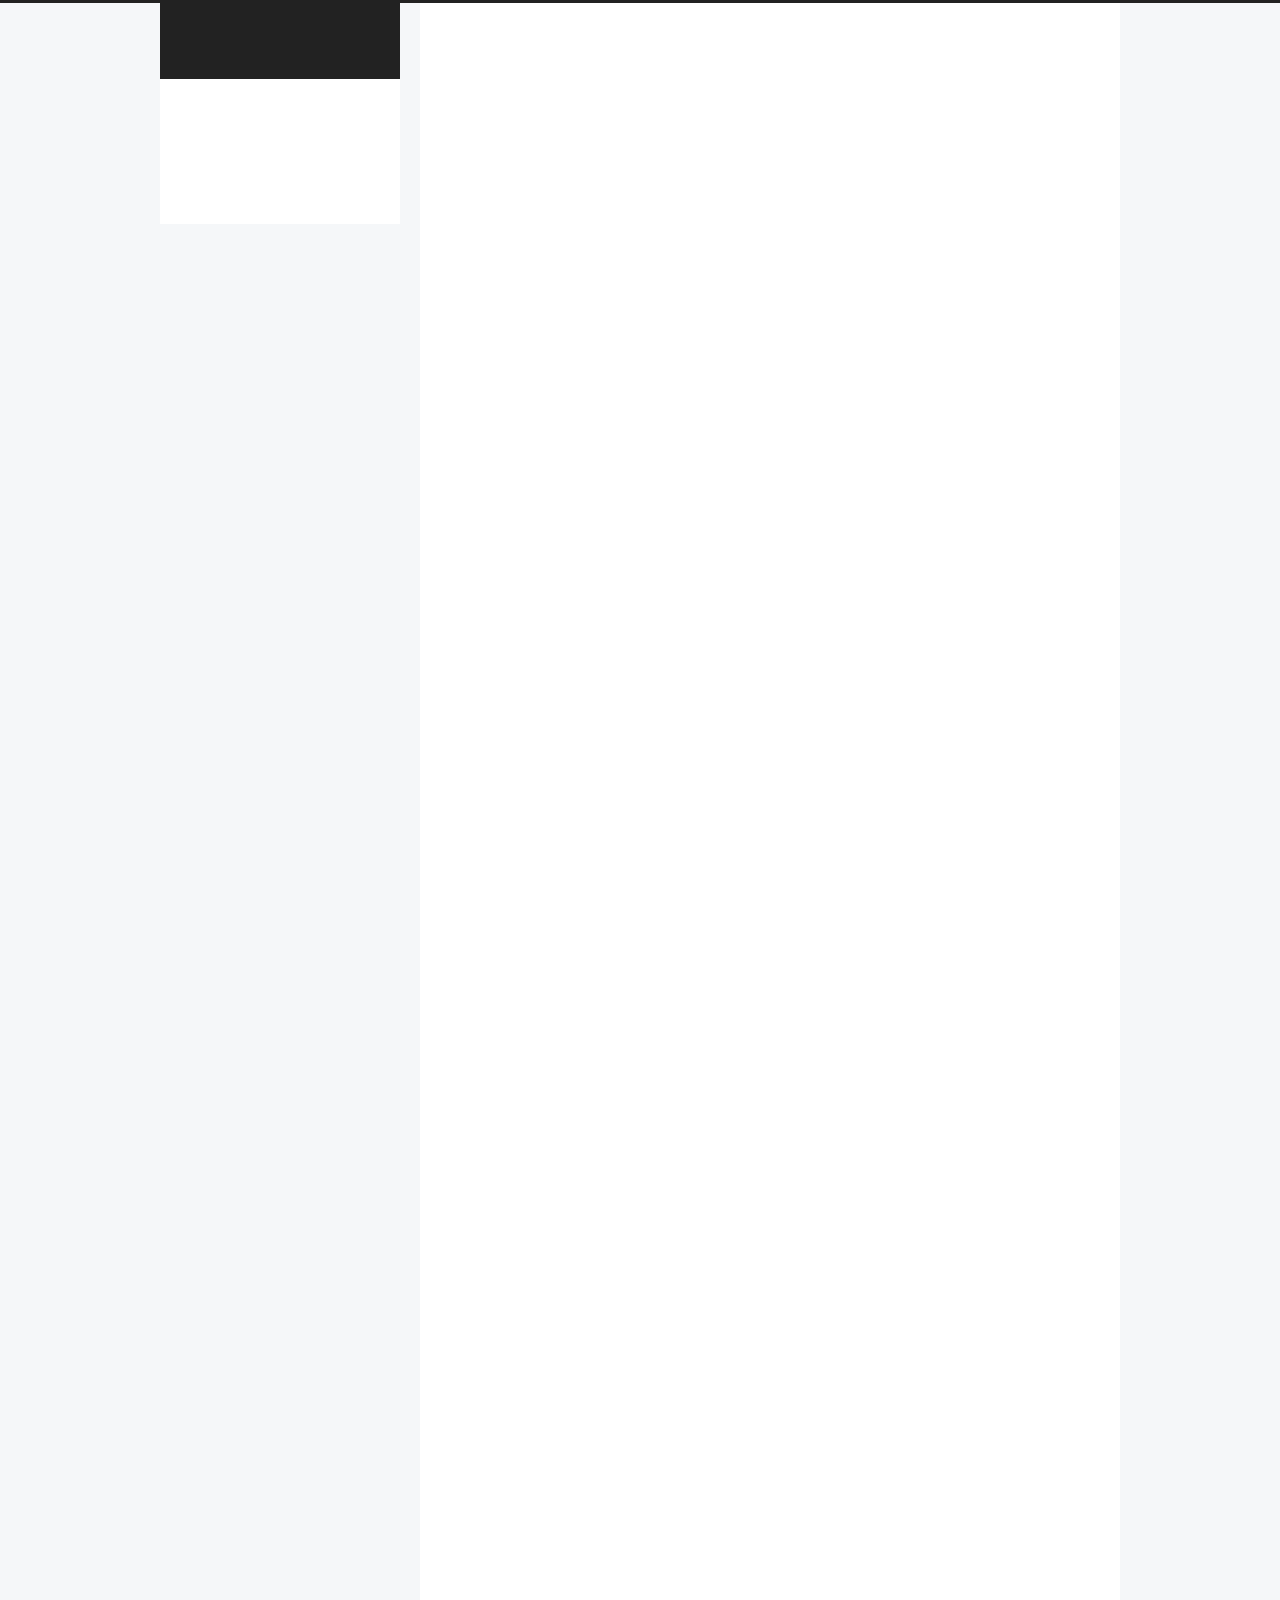
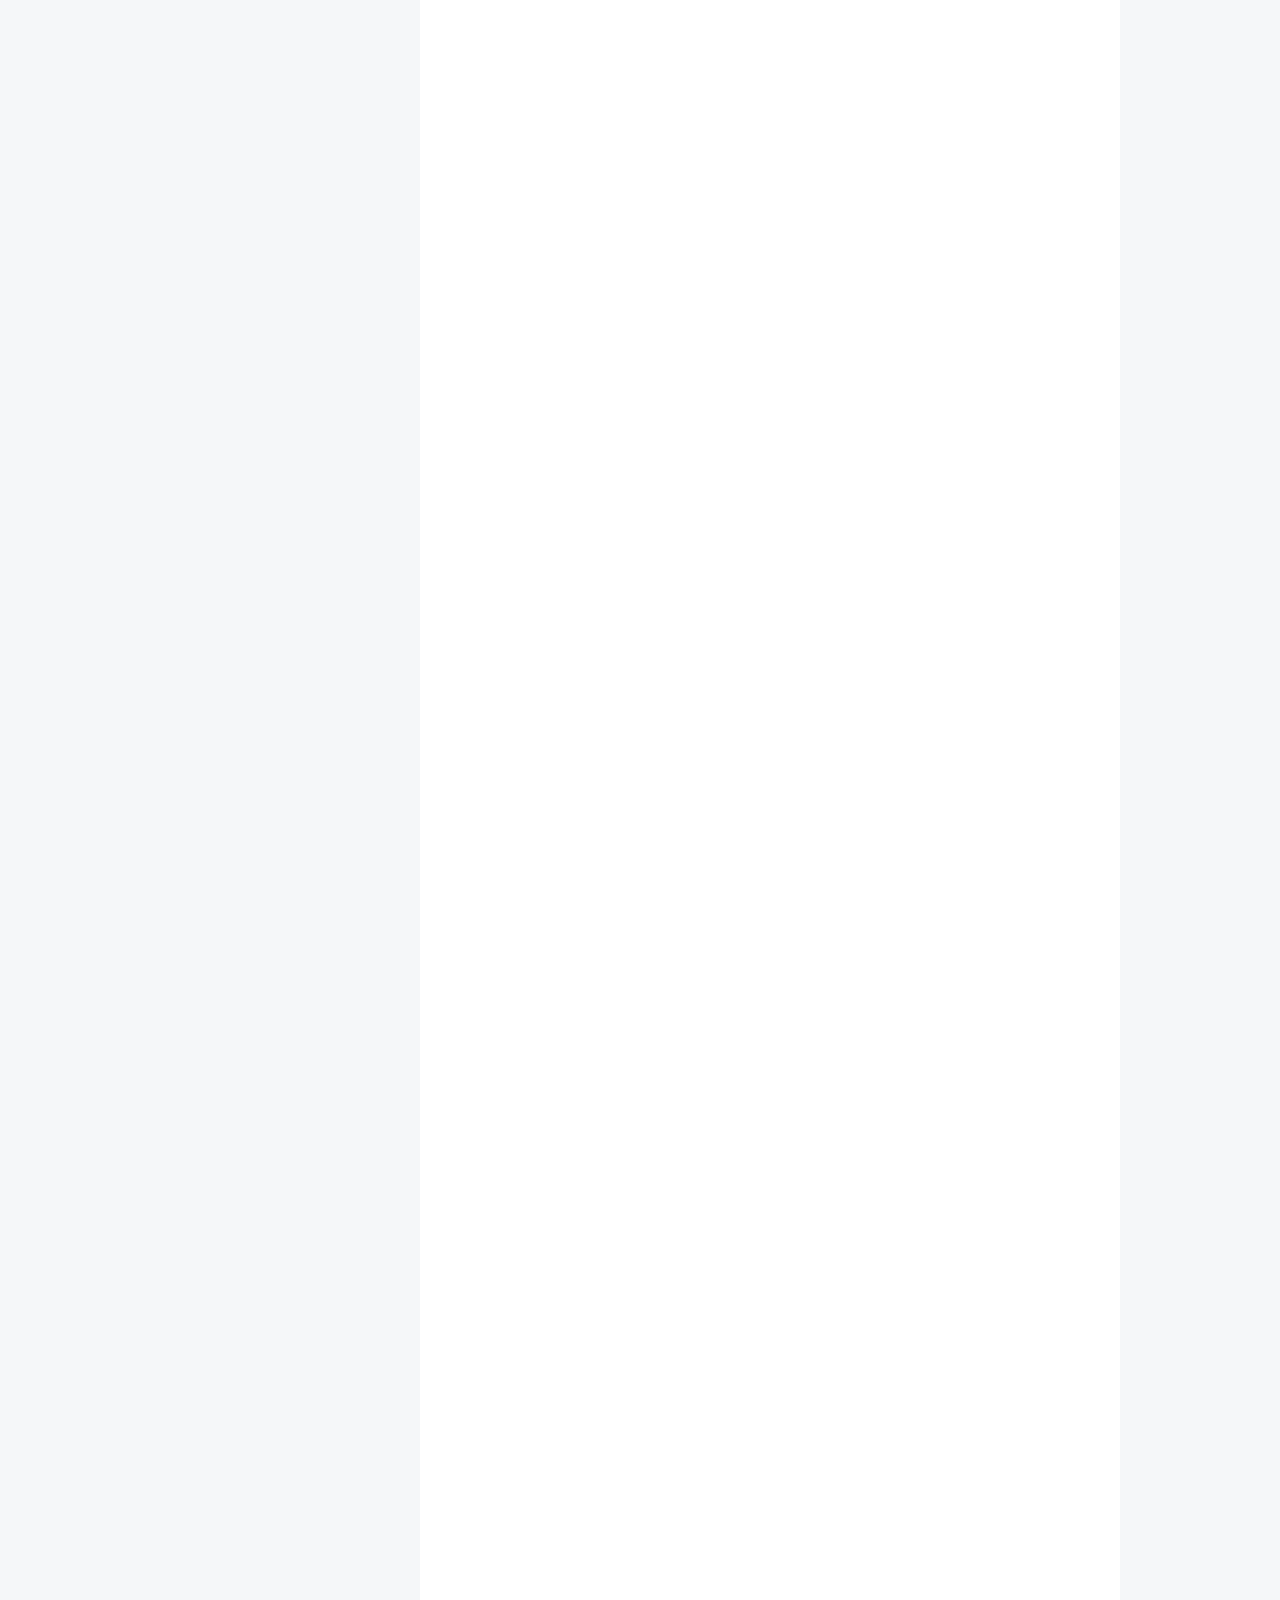
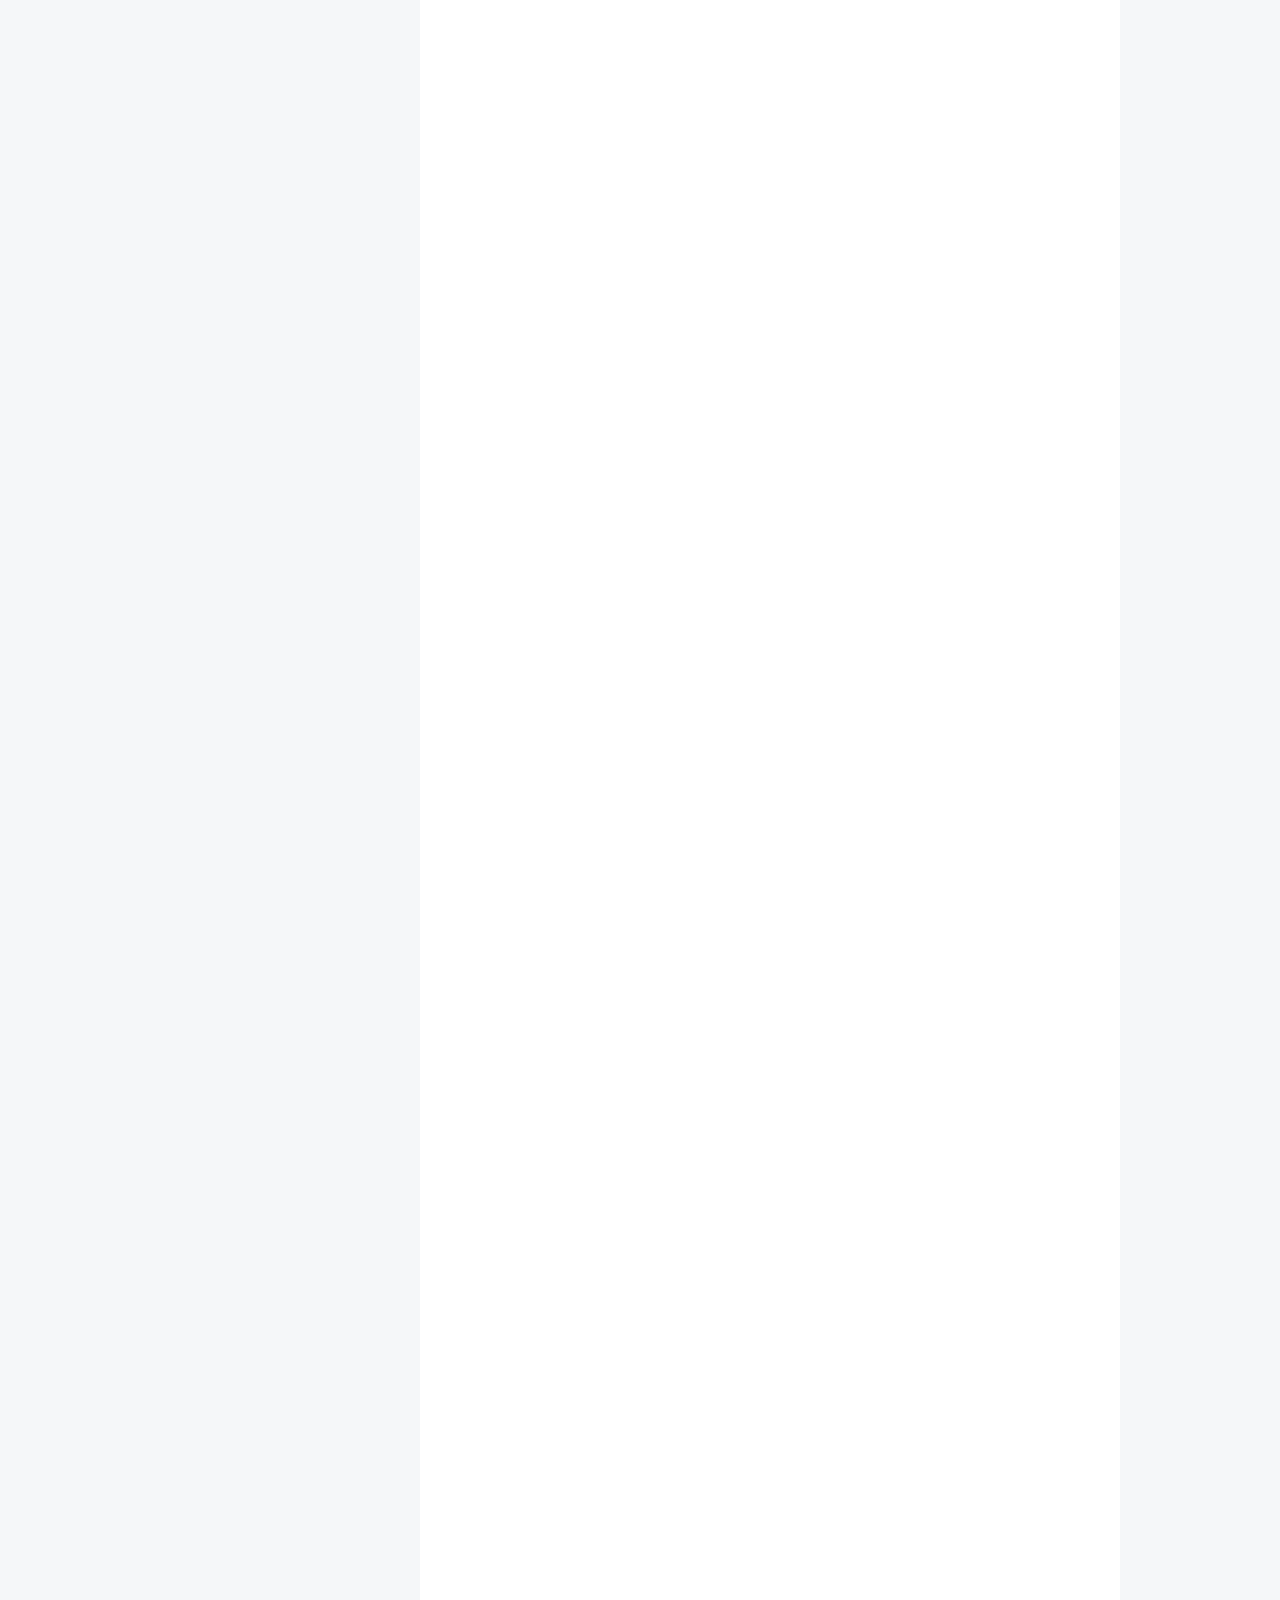
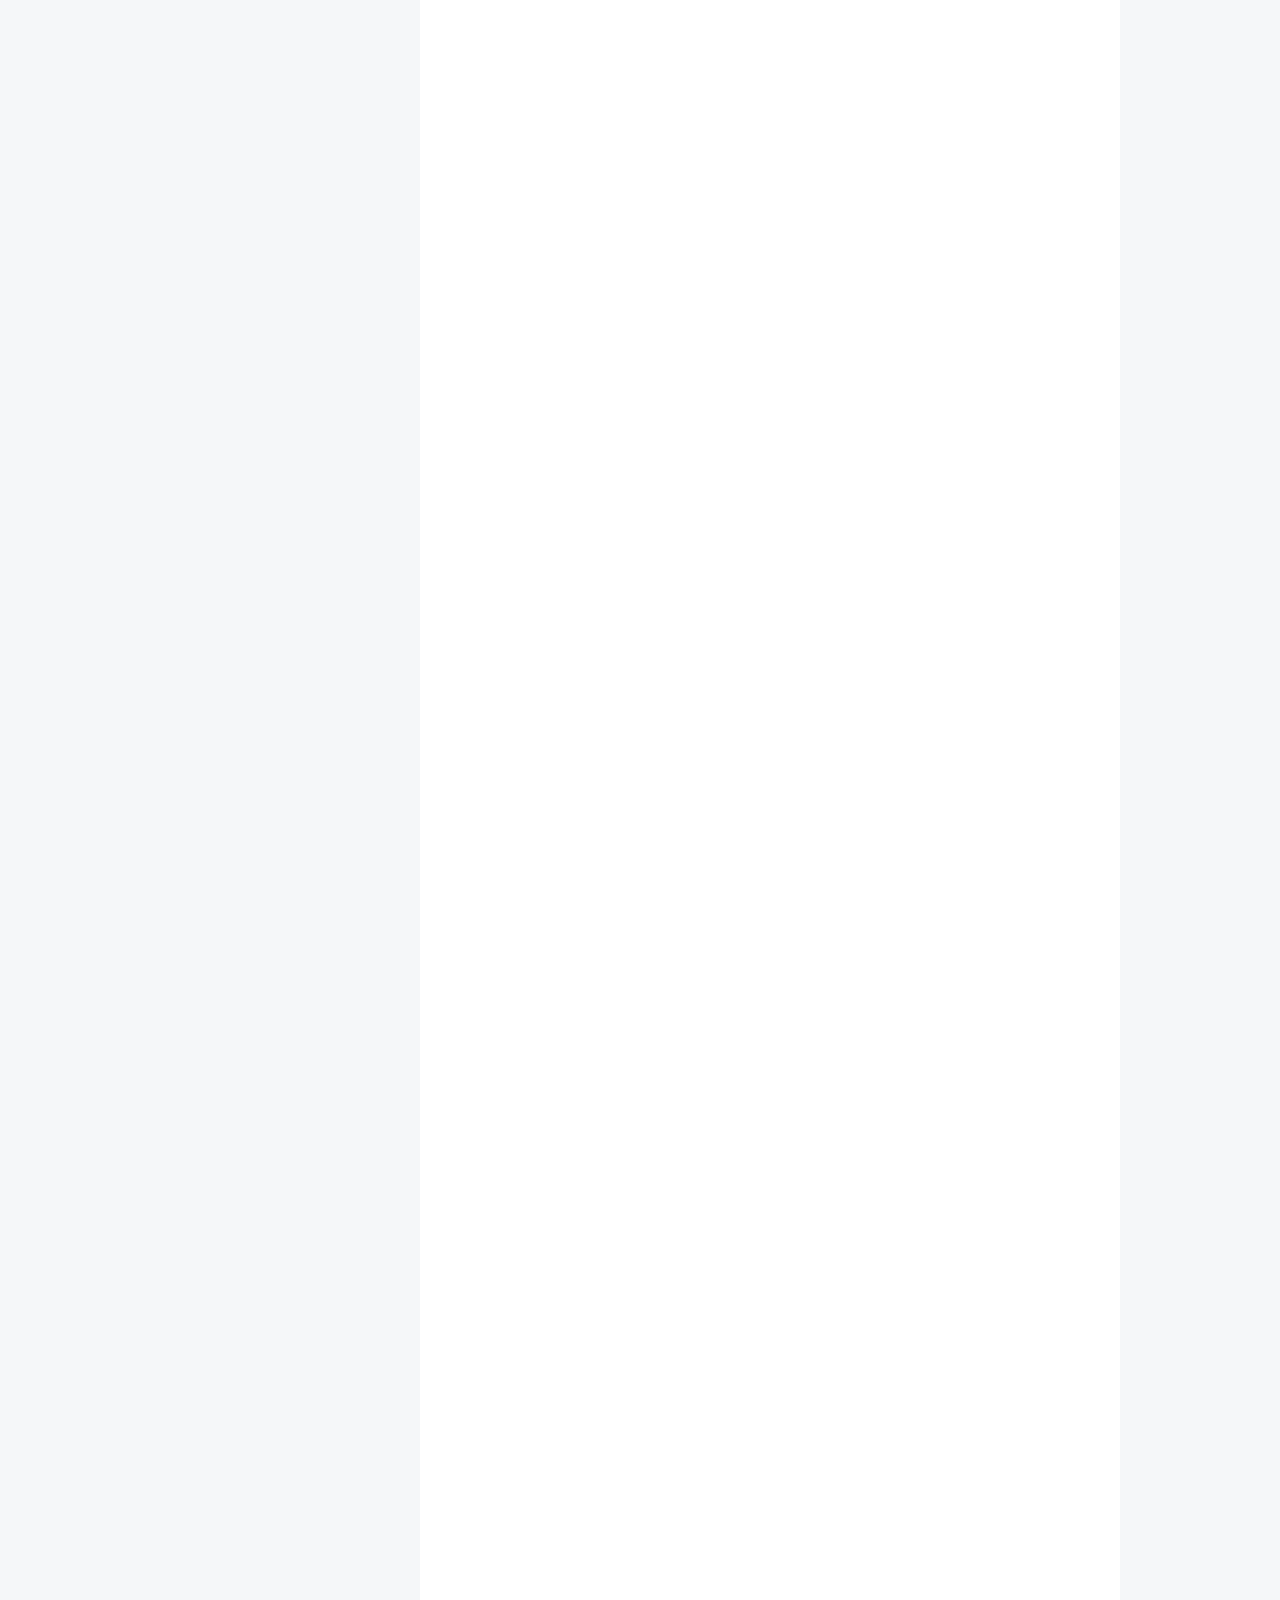
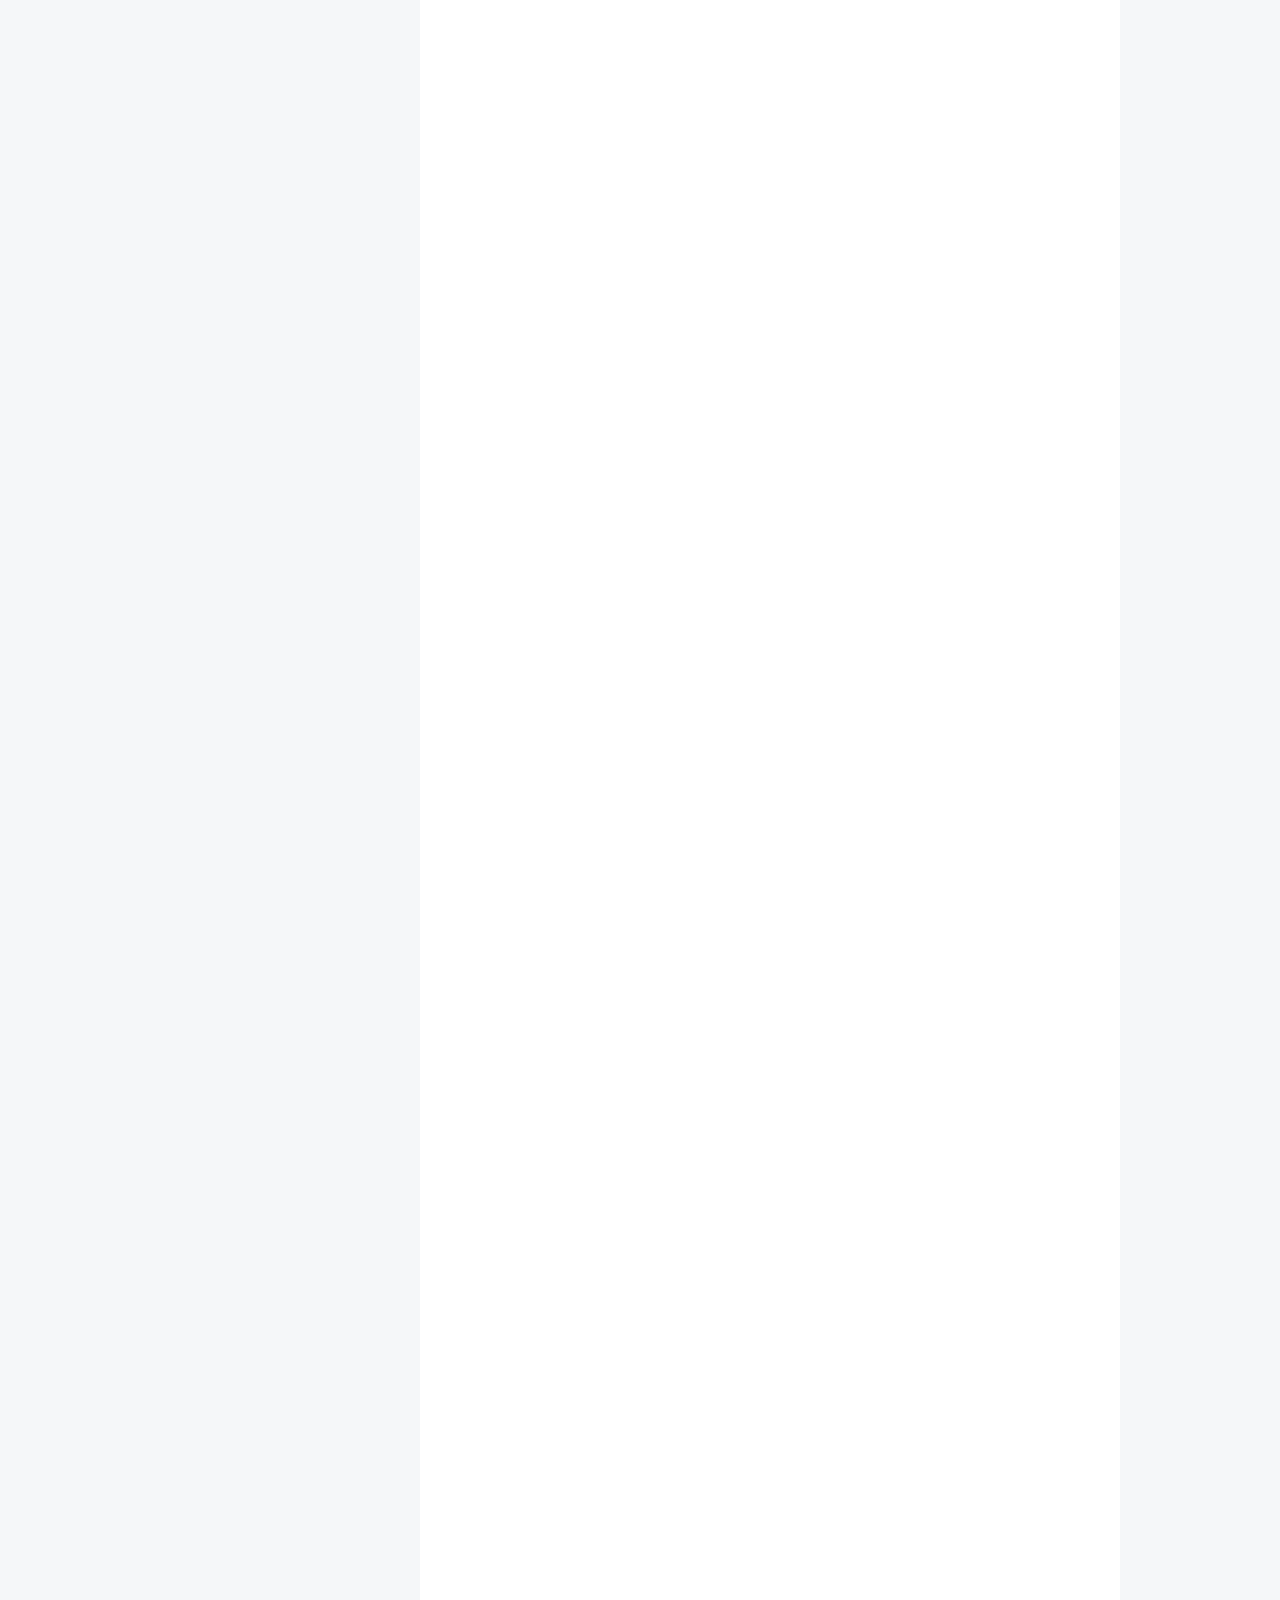
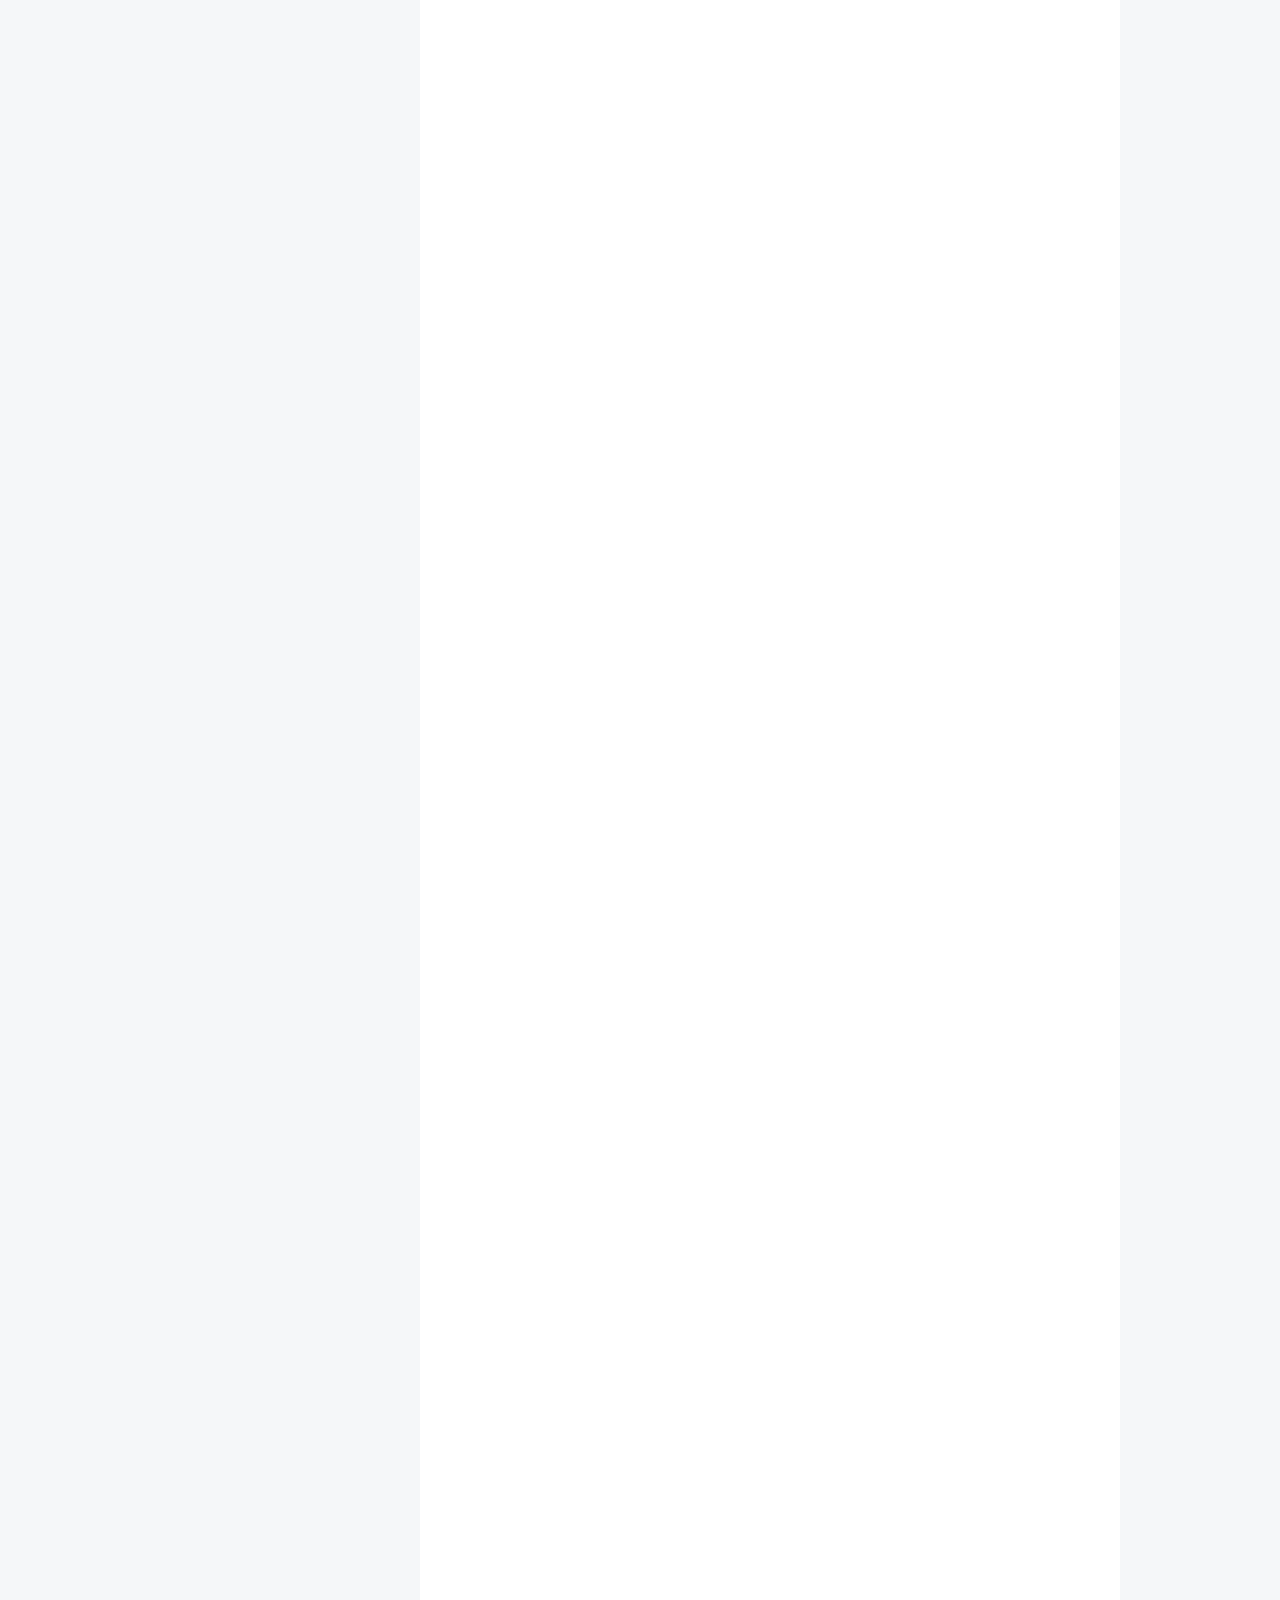
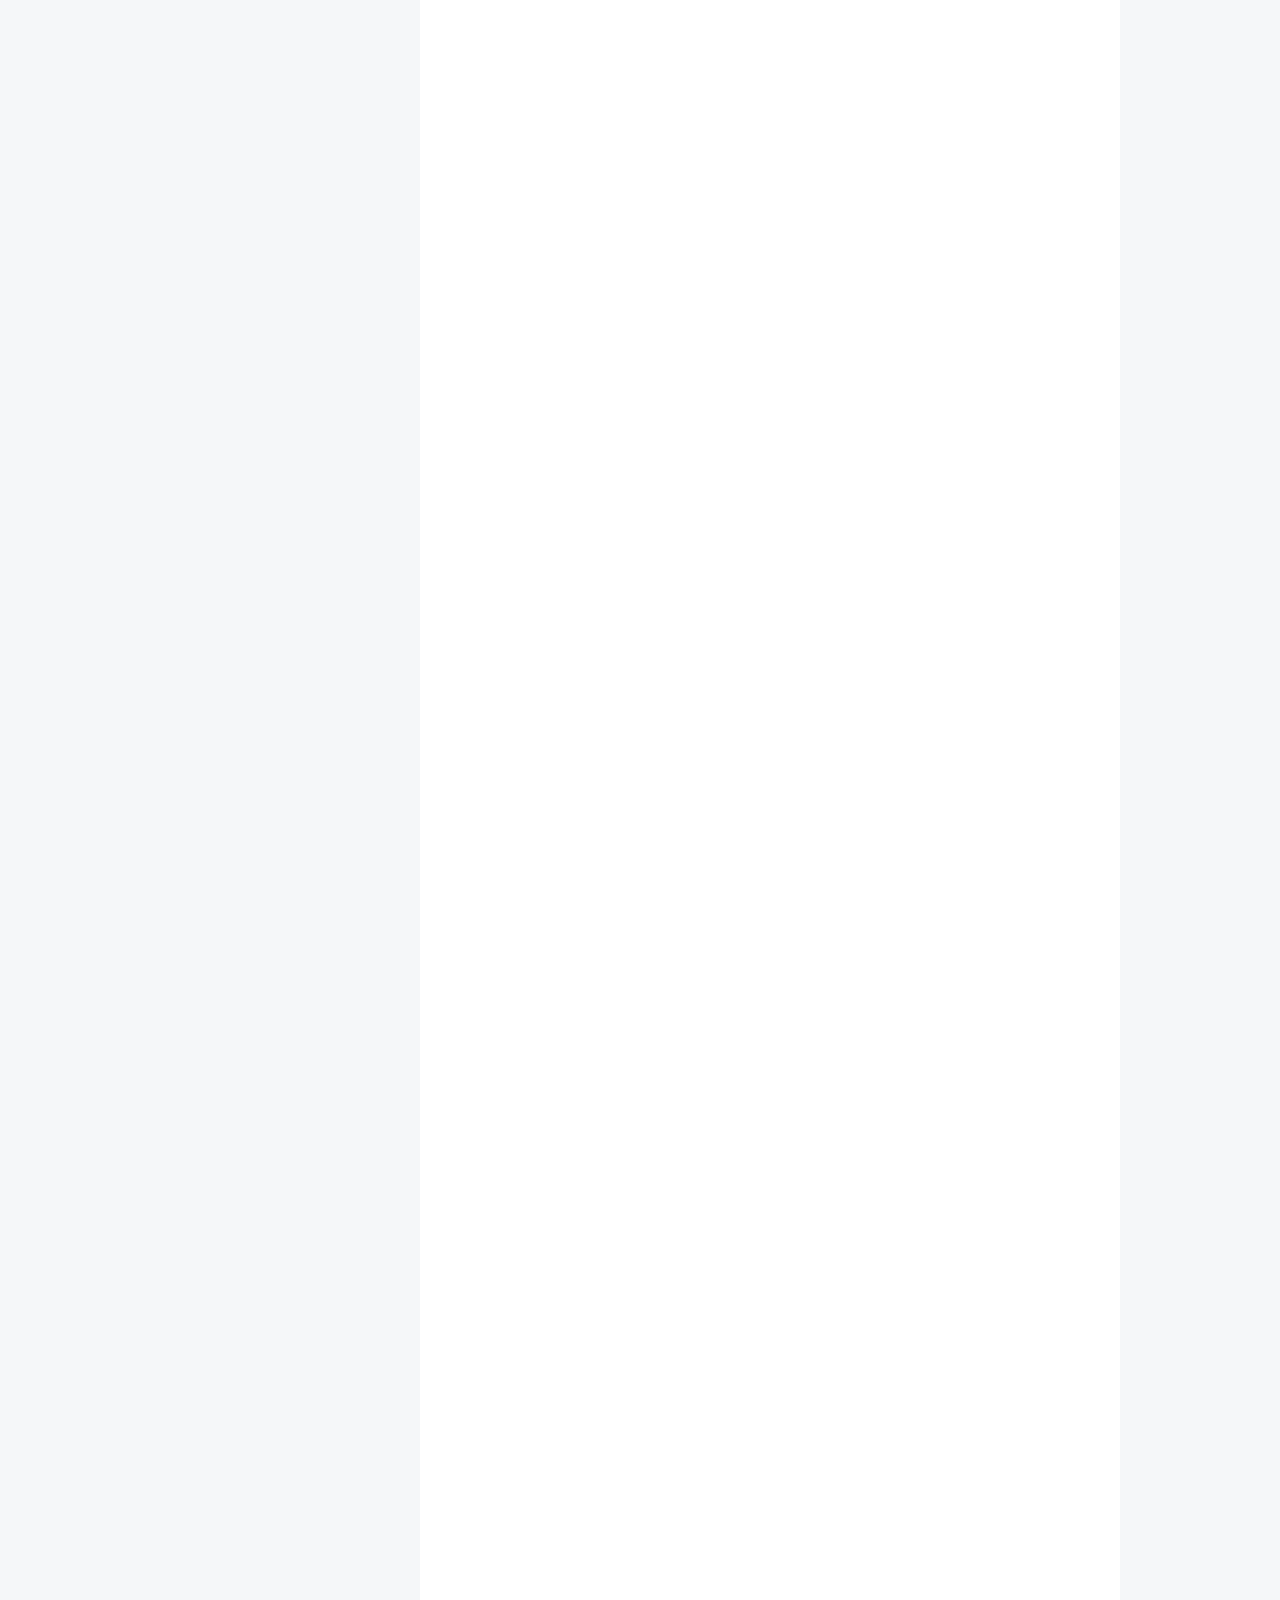
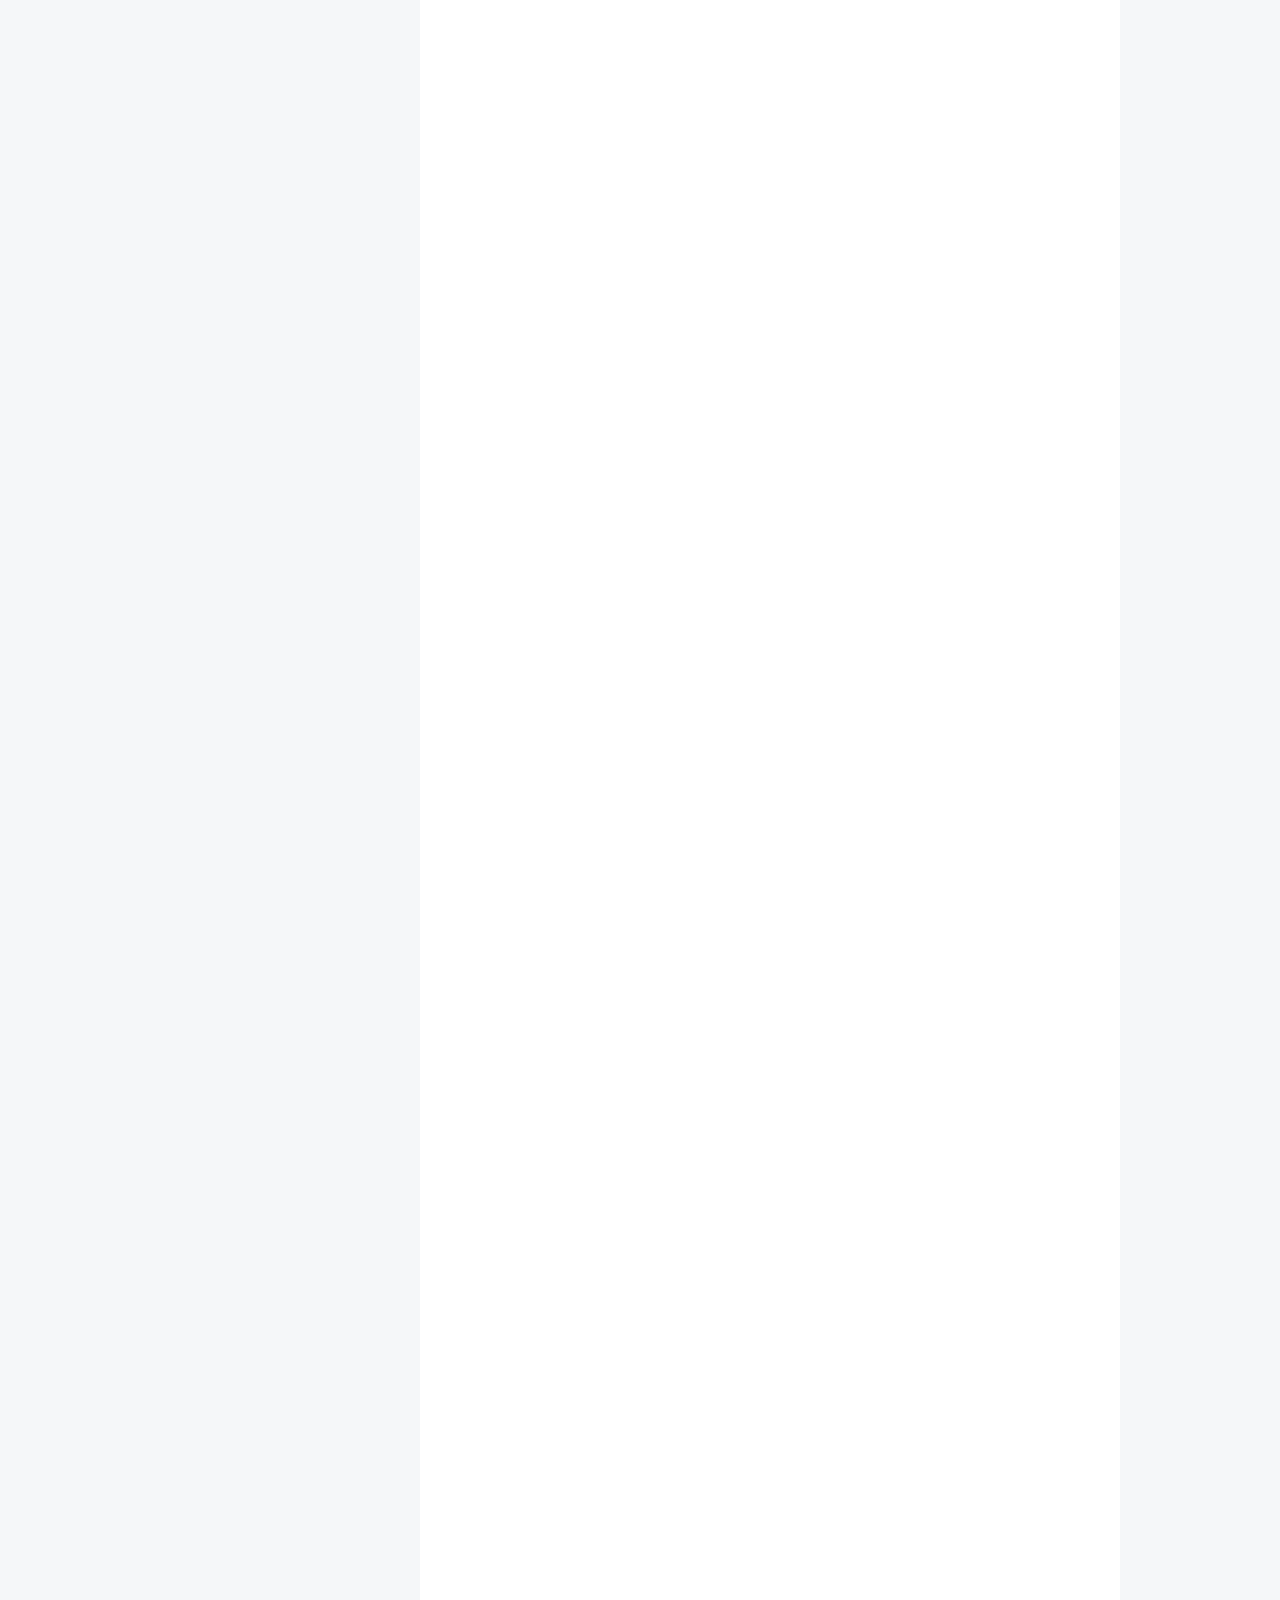
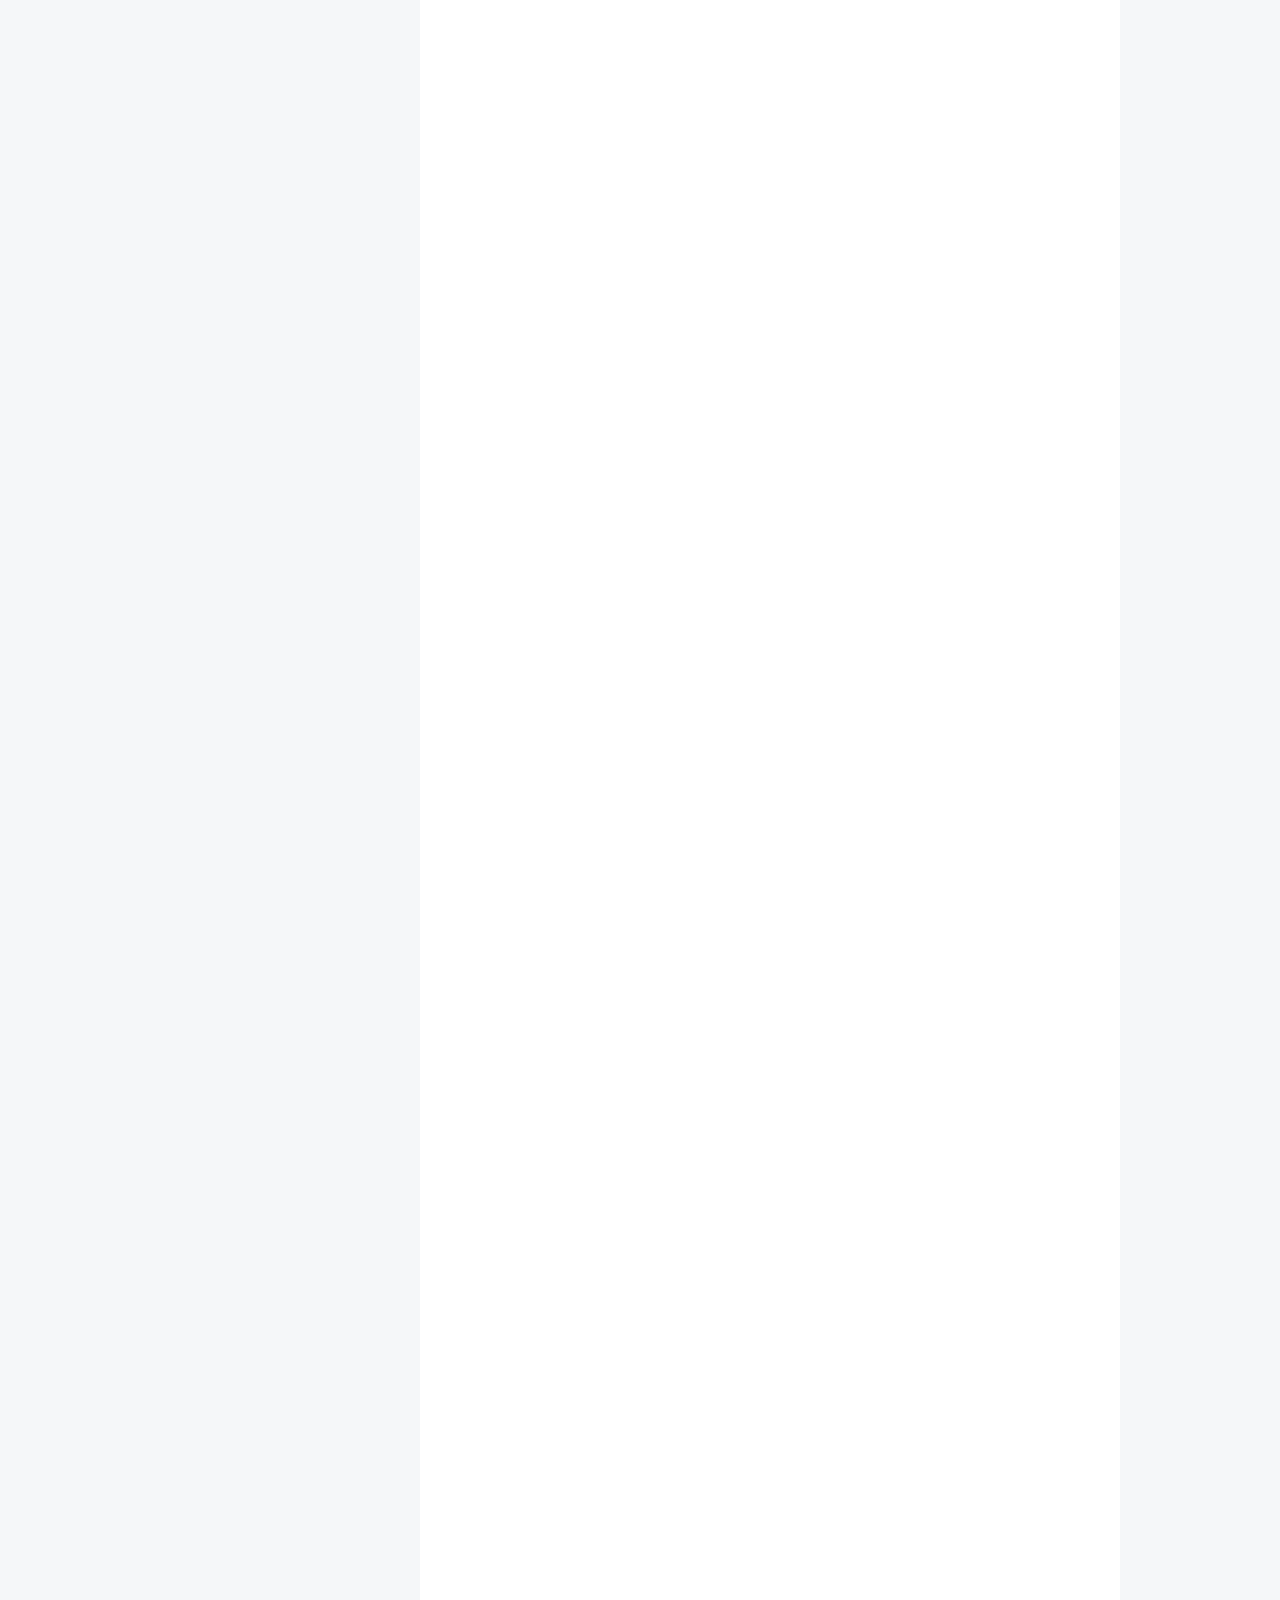
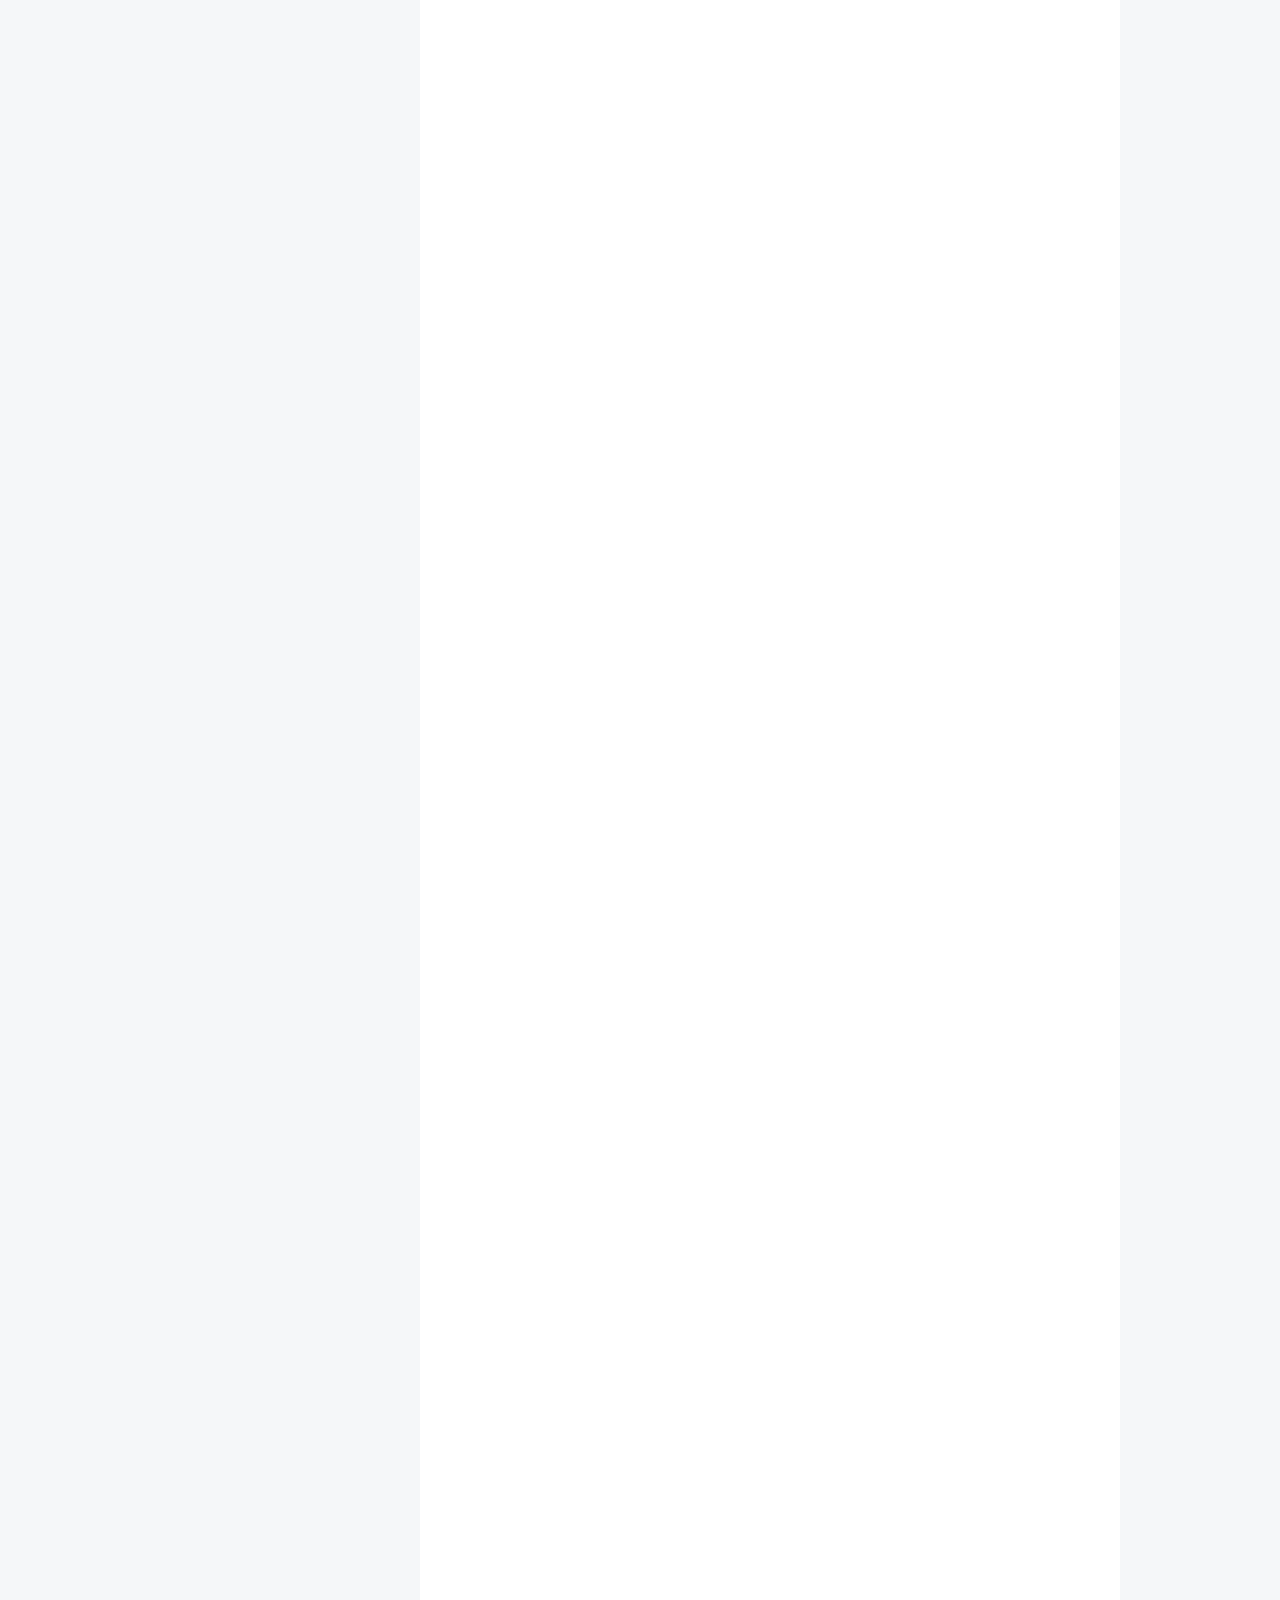
==== commit f0771116: "Site updated: 2016-11-14 19:47:13" ====
--- a/index.html
+++ b/index.html
@@ -183,7 +183,7 @@
             
               <i class="menu-item-icon fa fa-fw fa-home"></i> <br />
             
-            Home
+            Startseite
           </a>
         </li>
       
@@ -193,7 +193,7 @@
             
               <i class="menu-item-icon fa fa-fw fa-archive"></i> <br />
             
-            Archives
+            Archiv
           </a>
         </li>
       
@@ -236,7 +236,7 @@
   
 
   <article class="post post-type-normal " itemscope itemtype="http://schema.org/Article">
-  <link itemprop="mainEntityOfPage" href="http://yoursite.com/2016/07/25/AlexNet论文总结/">
+  <link itemprop="mainEntityOfPage" href="http://yoursite.com/2016/10/10/ZfNet论文翻译/">
 
   <span style="display:none" itemprop="author" itemscope itemtype="http://schema.org/Person">
     <meta itemprop="name" content="kun">
@@ -261,8 +261,8 @@
             
               
                 
-                <a class="post-title-link" href="/2016/07/25/AlexNet论文总结/" itemprop="url">
-                  AlexNet论文--ImageNet Classification with Deep Convolution Neural Network(总结篇)
+                <a class="post-title-link" href="/2016/10/10/ZfNet论文翻译/" itemprop="url">
+                  ZfNet论文翻译
                 </a>
               
             
@@ -274,7 +274,128 @@
             <span class="post-meta-item-icon">
               <i class="fa fa-calendar-o"></i>
             </span>
-            <span class="post-meta-item-text">Posted on</span>
+            <span class="post-meta-item-text">Veröffentlicht am</span>
+            <time title="Post created" itemprop="dateCreated datePublished" datetime="2016-10-10T21:31:01+08:00">
+              2016-10-10
+            </time>
+
+            &nbsp;|&nbsp;
+
+            <span class="post-meta-item-icon">
+              <i class="fa fa-calendar-check-o"></i>
+            </span>
+            <time title="Post modified" itemprop="dateModified" datetime="2016-11-07T17:22:16+08:00">
+              2016-11-07
+            </time>
+            
+          </span>
+
+          
+
+          
+            
+          
+
+          
+
+          
+          
+
+          
+          
+          
+
+        </div>
+      </header>
+    
+
+
+    <div class="post-body" itemprop="articleBody">
+
+      
+      
+
+      
+        
+          
+            <p>jfhjhffhhfjhffshkshfshfkfshkhdfhhfh<br>fhjkhfdhfkhfhks<br>kdhfhdfhkfhhfj</p>
+
+          
+        
+      
+    </div>
+
+    <div>
+      
+    </div>
+
+    <div>
+      
+    </div>
+
+
+    <footer class="post-footer">
+      
+
+      
+
+      
+      
+        <div class="post-eof"></div>
+      
+    </footer>
+  </article>
+
+
+    
+      
+
+  
+
+  
+  
+  
+
+  <article class="post post-type-normal " itemscope itemtype="http://schema.org/Article">
+  <link itemprop="mainEntityOfPage" href="http://yoursite.com/2016/07/25/AlexNet论文总结/">
+
+  <span style="display:none" itemprop="author" itemscope itemtype="http://schema.org/Person">
+    <meta itemprop="name" content="kun">
+    <meta itemprop="description" content="">
+    <meta itemprop="image" content="/images/avatar.gif">
+  </span>
+
+  <span style="display:none" itemprop="publisher" itemscope itemtype="http://schema.org/Organization">
+    <meta itemprop="name" content="几许巍风">
+    <span style="display:none" itemprop="logo" itemscope itemtype="http://schema.org/ImageObject">
+      <img style="display:none;" itemprop="url image" alt="几许巍风" src="">
+    </span>
+  </span>
+
+    
+      <header class="post-header">
+
+        
+        
+          <h1 class="post-title" itemprop="name headline">
+            
+            
+              
+                
+                <a class="post-title-link" href="/2016/07/25/AlexNet论文总结/" itemprop="url">
+                  AlexNet论文--ImageNet Classification with Deep Convolution Neural Network(总结篇)
+                </a>
+              
+            
+          </h1>
+        
+
+        <div class="post-meta">
+          <span class="post-time">
+            <span class="post-meta-item-icon">
+              <i class="fa fa-calendar-o"></i>
+            </span>
+            <span class="post-meta-item-text">Veröffentlicht am</span>
             <time title="Post created" itemprop="dateCreated datePublished" datetime="2016-07-25T09:45:01+08:00">
               2016-07-25
             </time>
@@ -410,7 +531,7 @@
             <span class="post-meta-item-icon">
               <i class="fa fa-calendar-o"></i>
             </span>
-            <span class="post-meta-item-text">Posted on</span>
+            <span class="post-meta-item-text">Veröffentlicht am</span>
             <time title="Post created" itemprop="dateCreated datePublished" datetime="2016-07-24T19:42:06+08:00">
               2016-07-24
             </time>
@@ -504,6 +625,127 @@
 
 
     
+      
+
+  
+
+  
+  
+  
+
+  <article class="post post-type-normal " itemscope itemtype="http://schema.org/Article">
+  <link itemprop="mainEntityOfPage" href="http://yoursite.com/2016/07/21/Hello-Blog/">
+
+  <span style="display:none" itemprop="author" itemscope itemtype="http://schema.org/Person">
+    <meta itemprop="name" content="kun">
+    <meta itemprop="description" content="">
+    <meta itemprop="image" content="/images/avatar.gif">
+  </span>
+
+  <span style="display:none" itemprop="publisher" itemscope itemtype="http://schema.org/Organization">
+    <meta itemprop="name" content="几许巍风">
+    <span style="display:none" itemprop="logo" itemscope itemtype="http://schema.org/ImageObject">
+      <img style="display:none;" itemprop="url image" alt="几许巍风" src="">
+    </span>
+  </span>
+
+    
+      <header class="post-header">
+
+        
+        
+          <h1 class="post-title" itemprop="name headline">
+            
+            
+              
+                
+                <a class="post-title-link" href="/2016/07/21/Hello-Blog/" itemprop="url">
+                  Hello world
+                </a>
+              
+            
+          </h1>
+        
+
+        <div class="post-meta">
+          <span class="post-time">
+            <span class="post-meta-item-icon">
+              <i class="fa fa-calendar-o"></i>
+            </span>
+            <span class="post-meta-item-text">Veröffentlicht am</span>
+            <time title="Post created" itemprop="dateCreated datePublished" datetime="2016-07-21T01:42:12+08:00">
+              2016-07-21
+            </time>
+
+            &nbsp;|&nbsp;
+
+            <span class="post-meta-item-icon">
+              <i class="fa fa-calendar-check-o"></i>
+            </span>
+            <time title="Post modified" itemprop="dateModified" datetime="2016-07-21T02:12:00+08:00">
+              2016-07-21
+            </time>
+            
+          </span>
+
+          
+
+          
+            
+          
+
+          
+
+          
+          
+
+          
+          
+          
+
+        </div>
+      </header>
+    
+
+
+    <div class="post-body" itemprop="articleBody">
+
+      
+      
+
+      
+        
+          
+            <p>　　　　传说hello world!是一个充满魔力的词，它让无数小白程序猿在夜深人静的时候热泪盈眶<del>~</del><del>~</del><del>~</del><del>~</del>~</p>
+
+          
+        
+      
+    </div>
+
+    <div>
+      
+    </div>
+
+    <div>
+      
+    </div>
+
+
+    <footer class="post-footer">
+      
+
+      
+
+      
+      
+        <div class="post-eof"></div>
+      
+    </footer>
+  </article>
+
+
+    
   </section>
 
   
@@ -545,8 +787,8 @@
         <nav class="site-state motion-element">
           <div class="site-state-item site-state-posts">
             <a href="/archives">
-              <span class="site-state-item-count">2</span>
-              <span class="site-state-item-name">posts</span>
+              <span class="site-state-item-count">4</span>
+              <span class="site-state-item-name">Artikel</span>
             </a>
           </div>
 
@@ -597,7 +839,7 @@
 
 
 <div class="powered-by">
-  Powered by <a class="theme-link" href="https://hexo.io">Hexo</a>
+  Erstellt mit  <a class="theme-link" href="https://hexo.io">Hexo</a>
 </div>
 
 <div class="theme-info">
--- a/css/main.css
+++ b/css/main.css
@@ -1679,7 +1679,7 @@
   width: 4px;
   height: 4px;
   border-radius: 50%;
-  background: #262513;
+  background: #ecff62;
 }
 .links-of-blogroll {
   font-size: 13px;
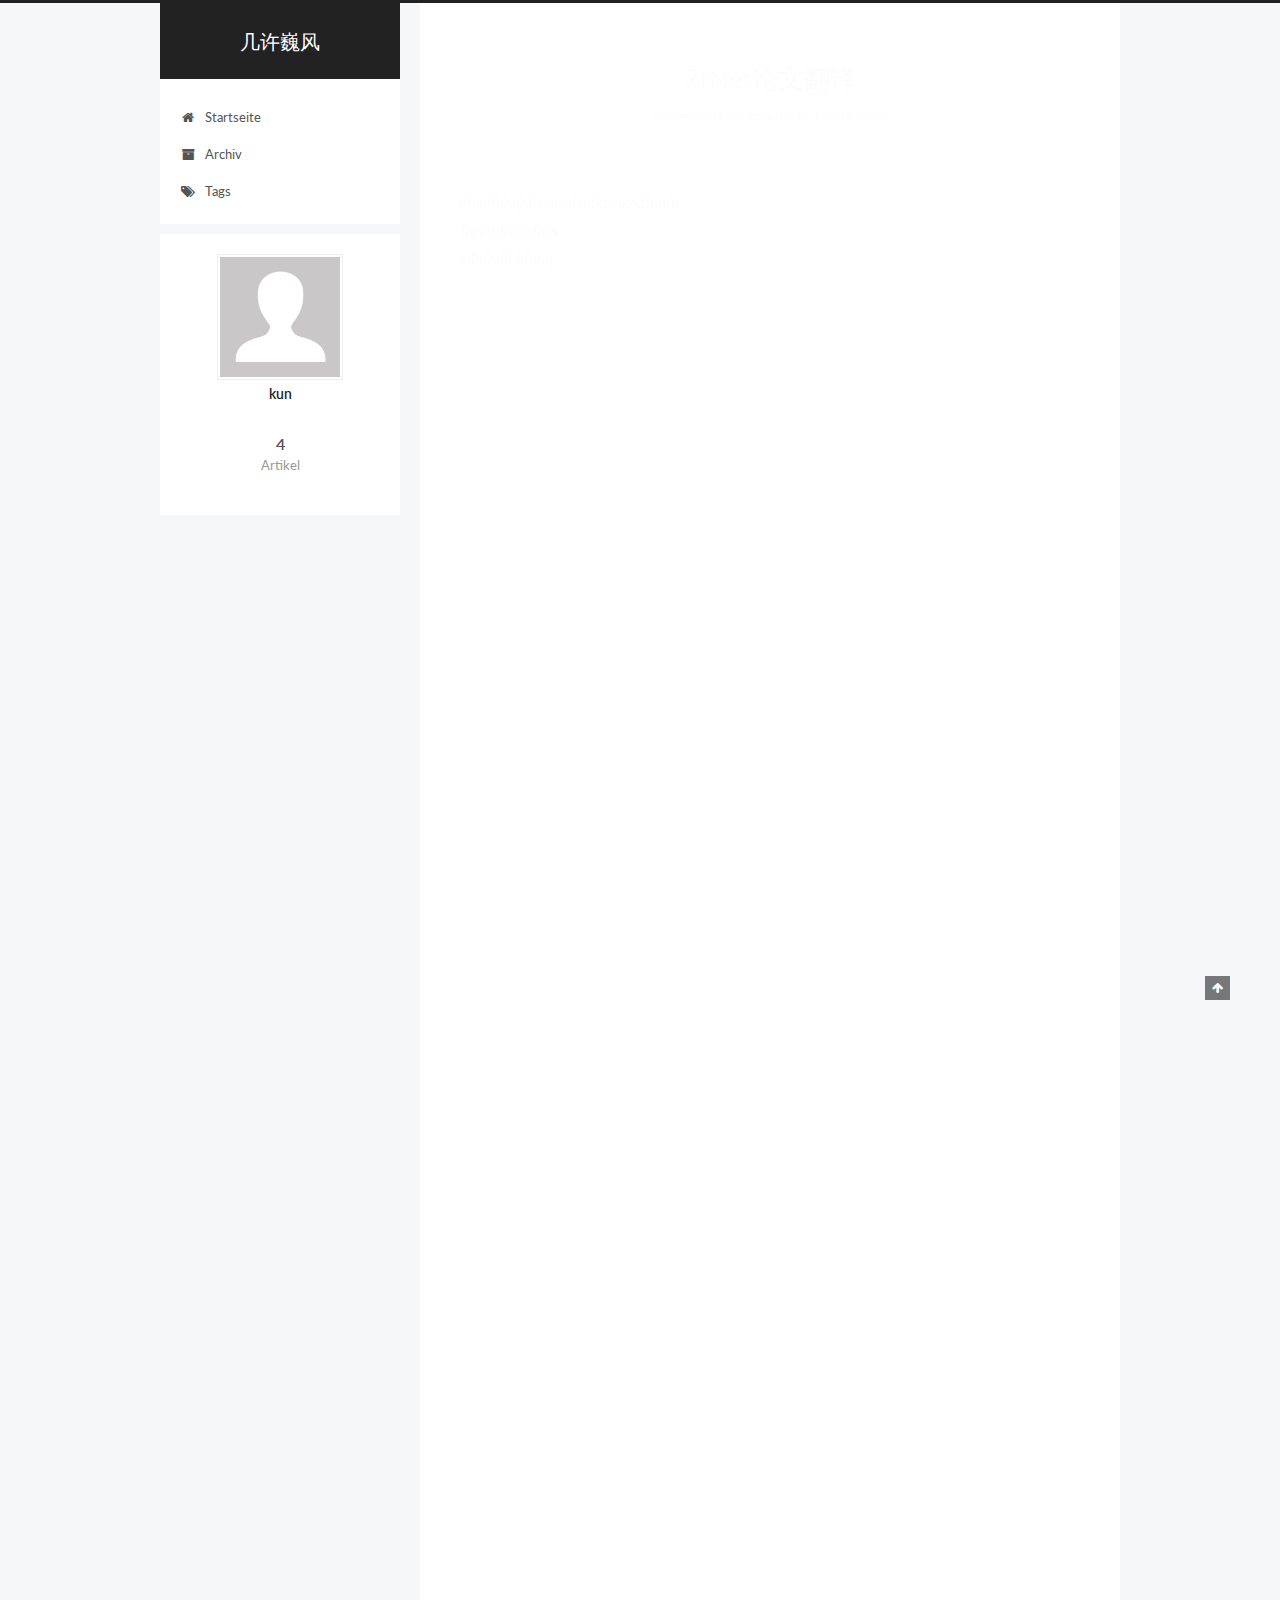
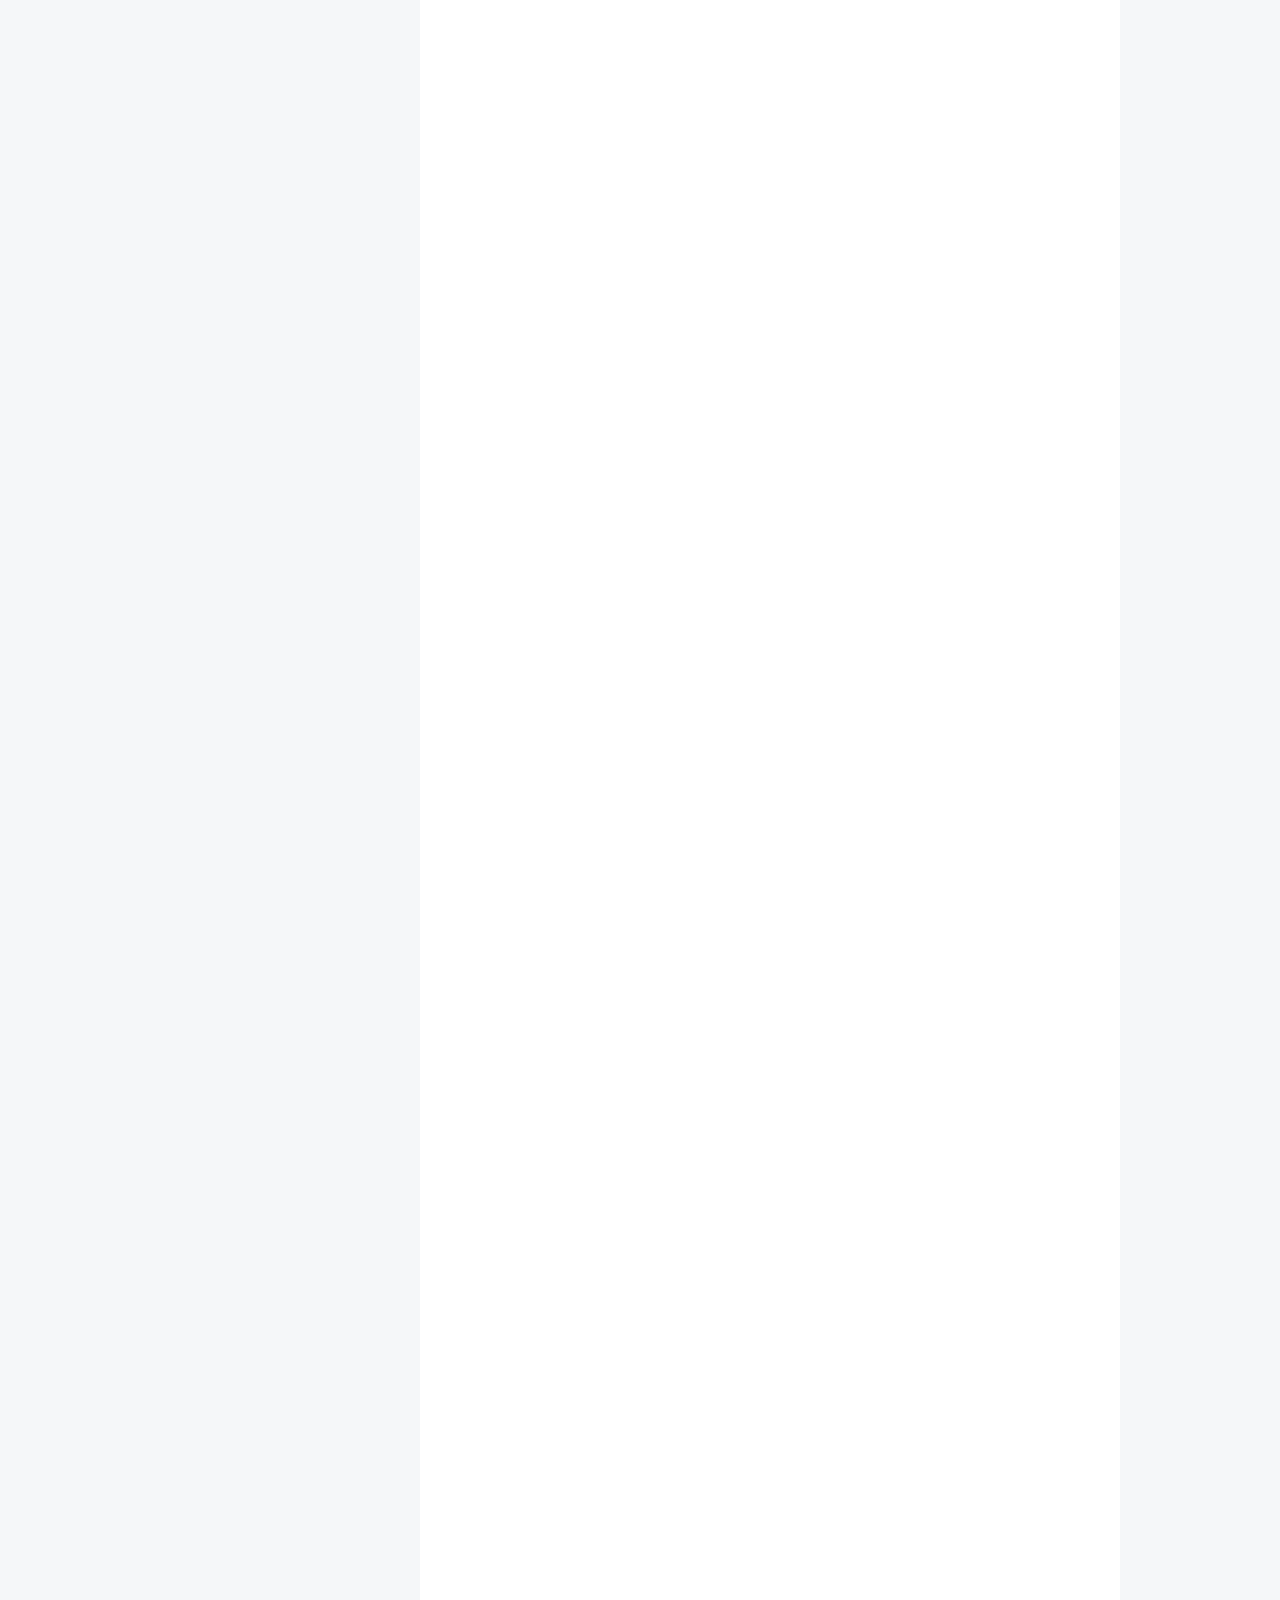
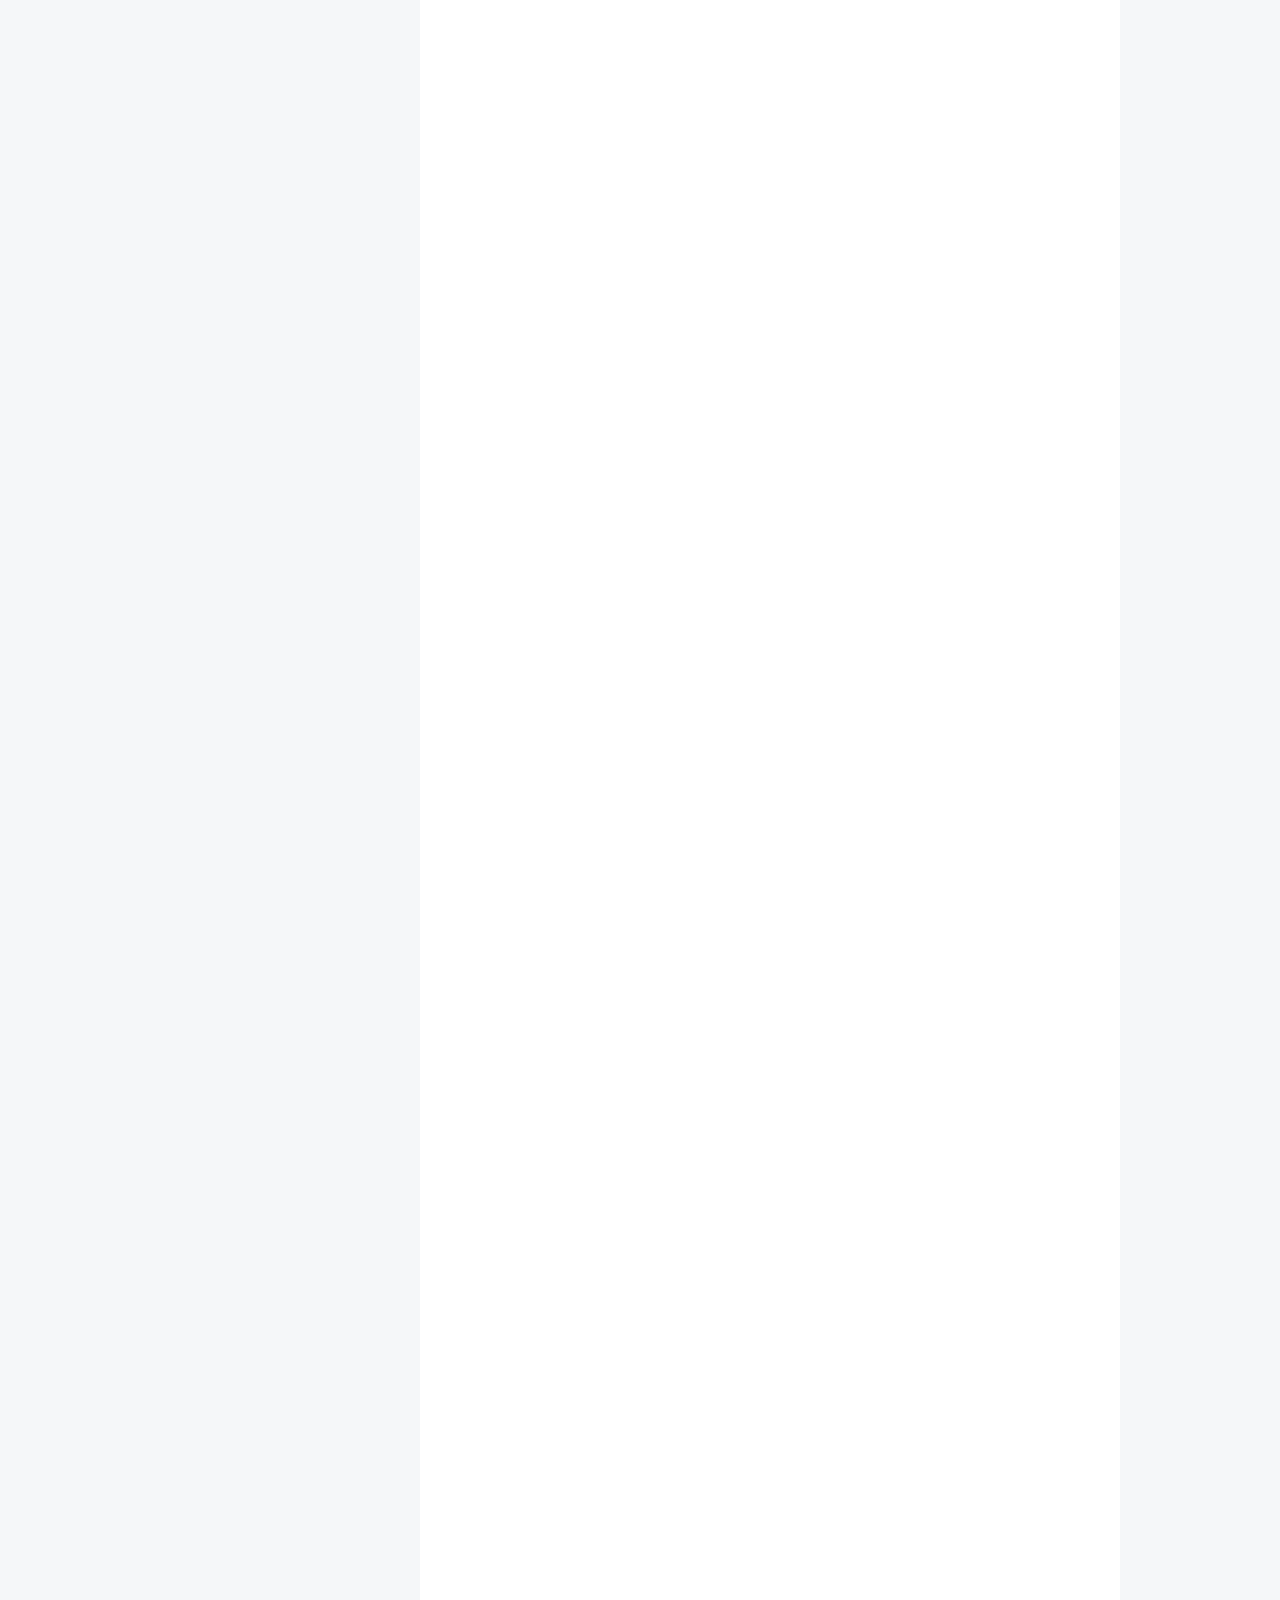
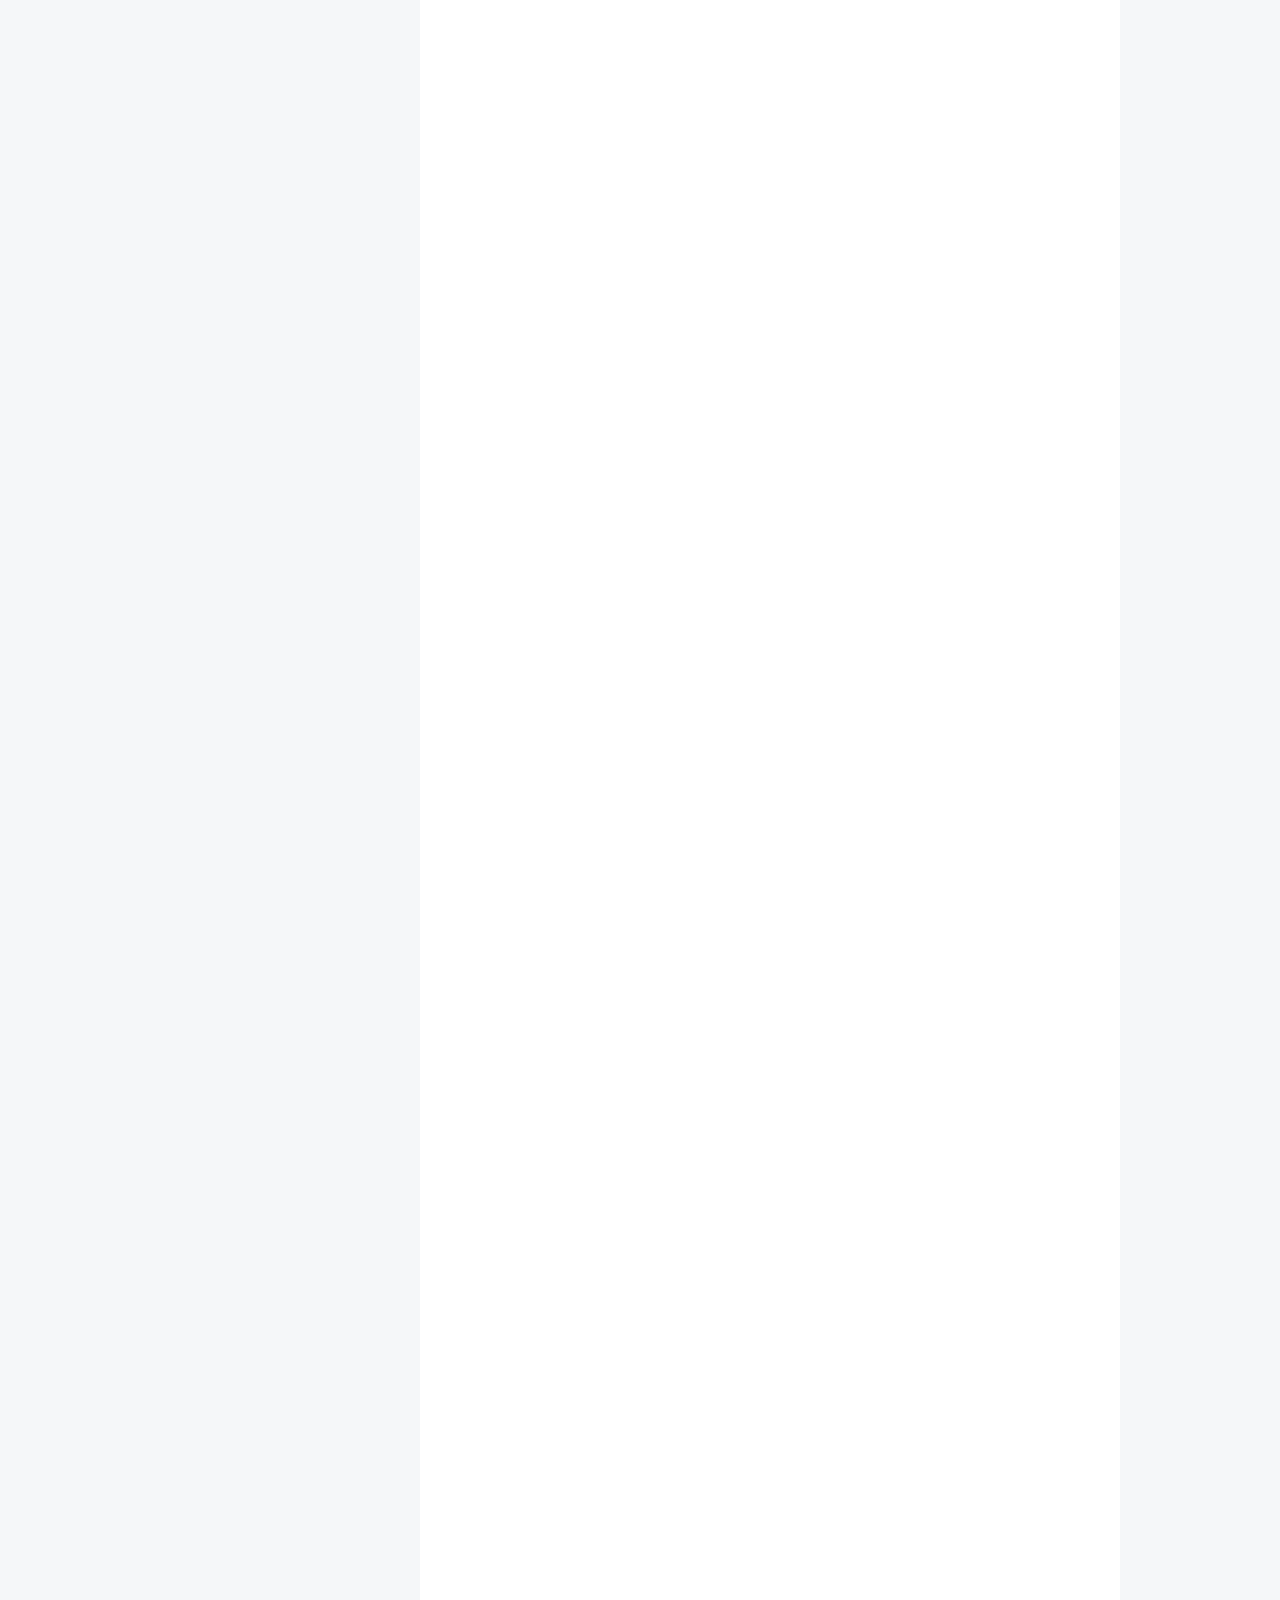
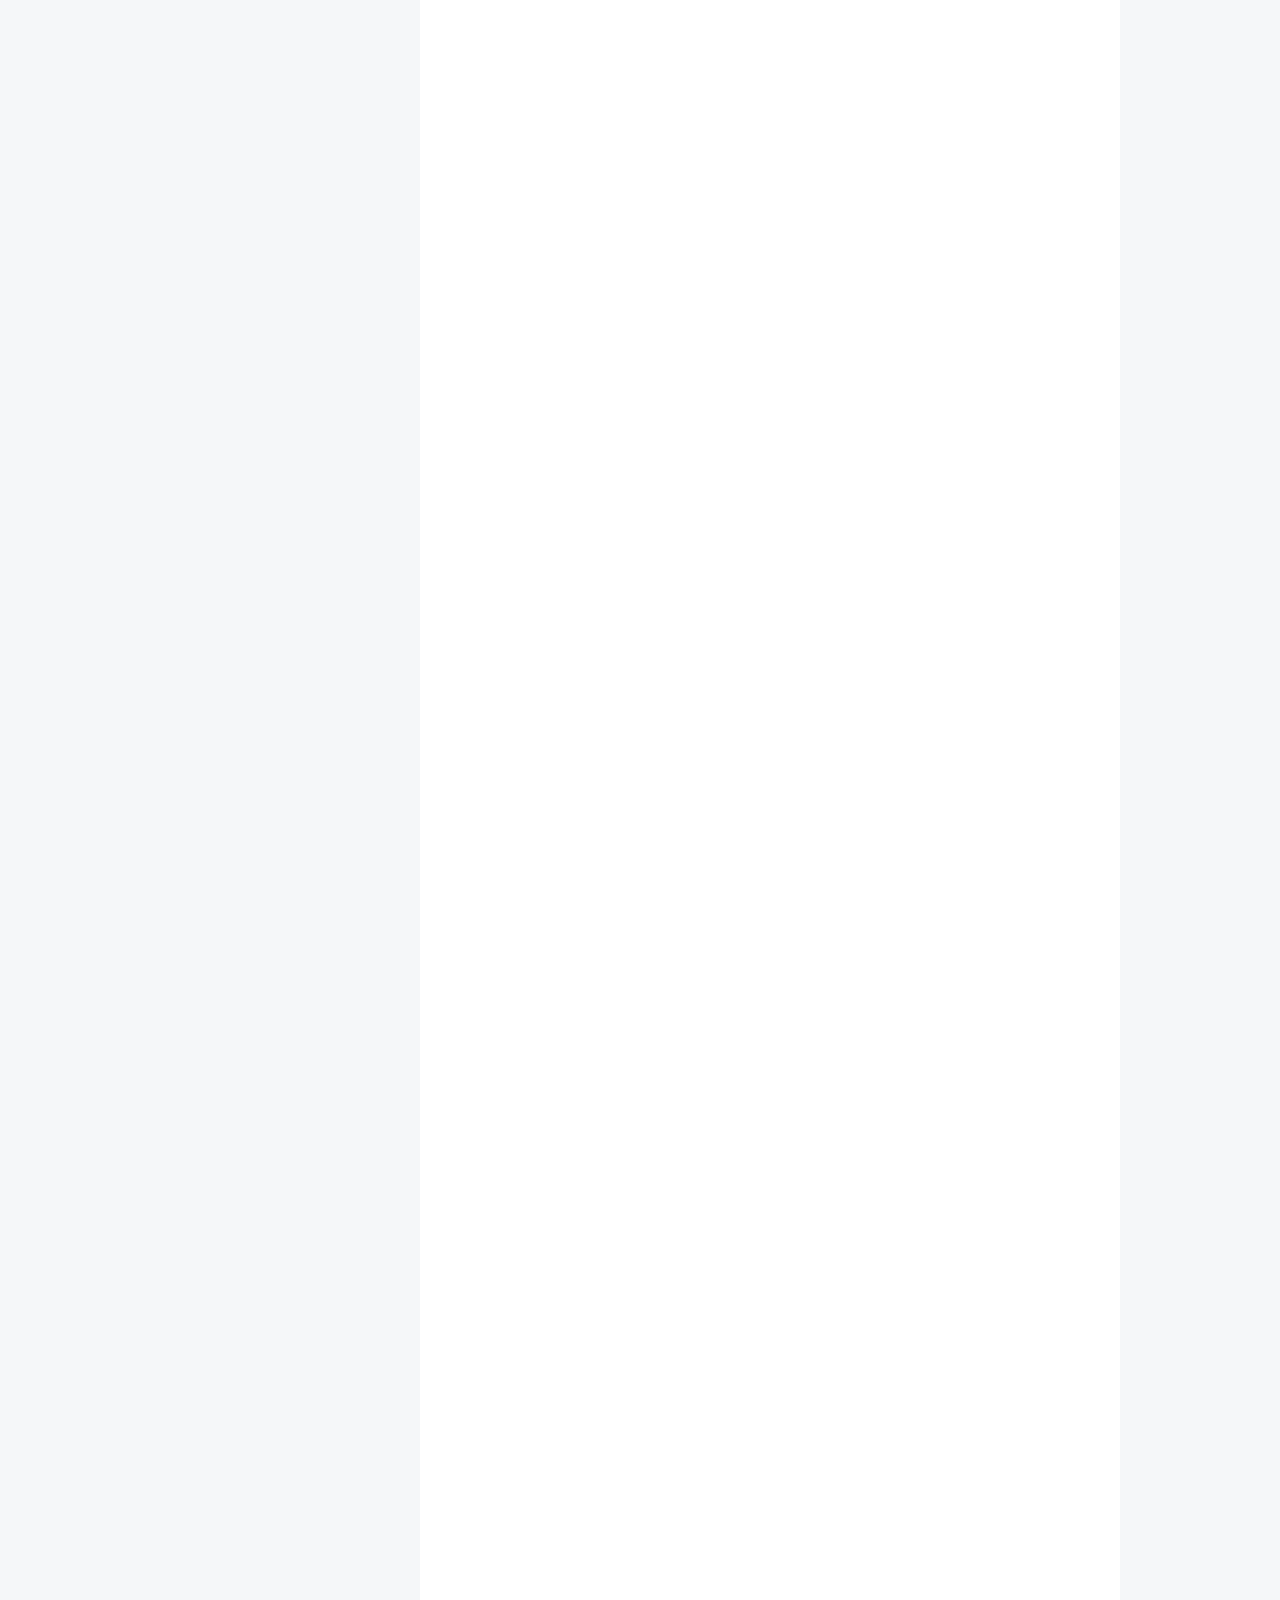
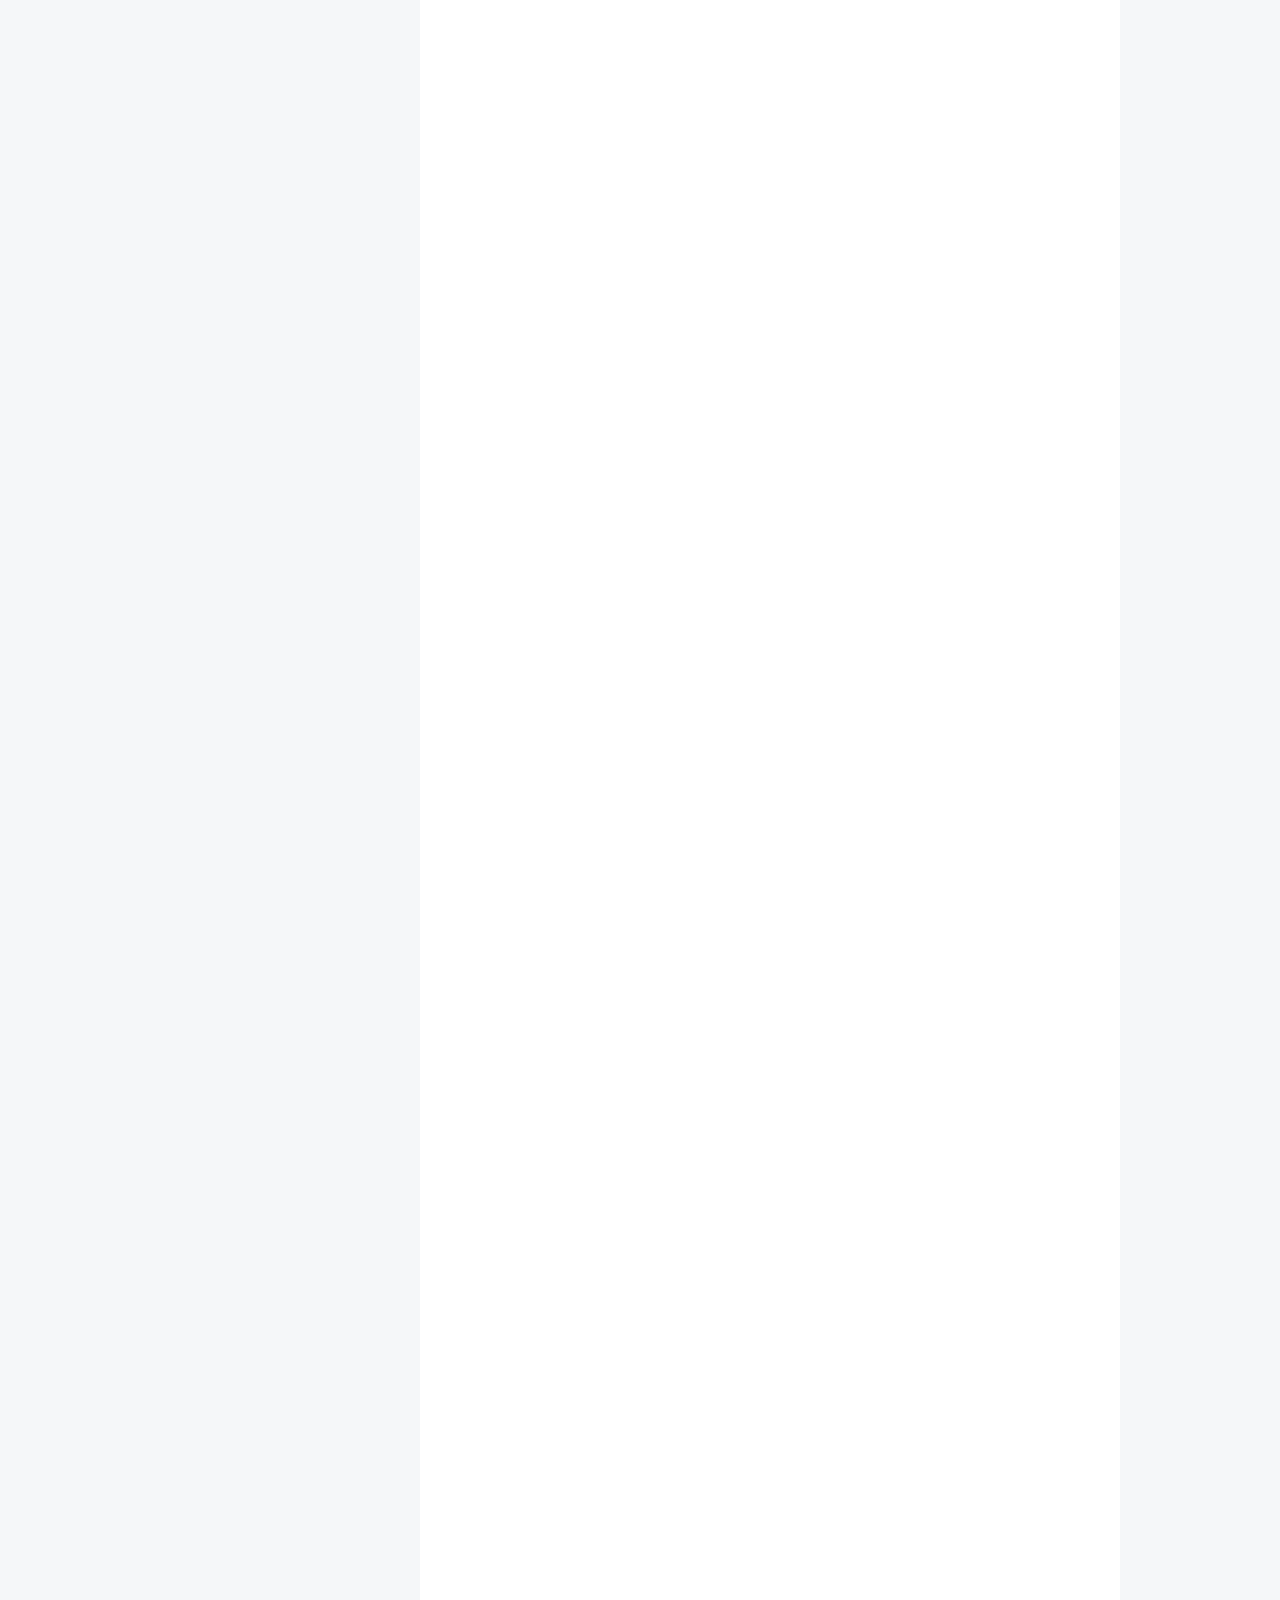
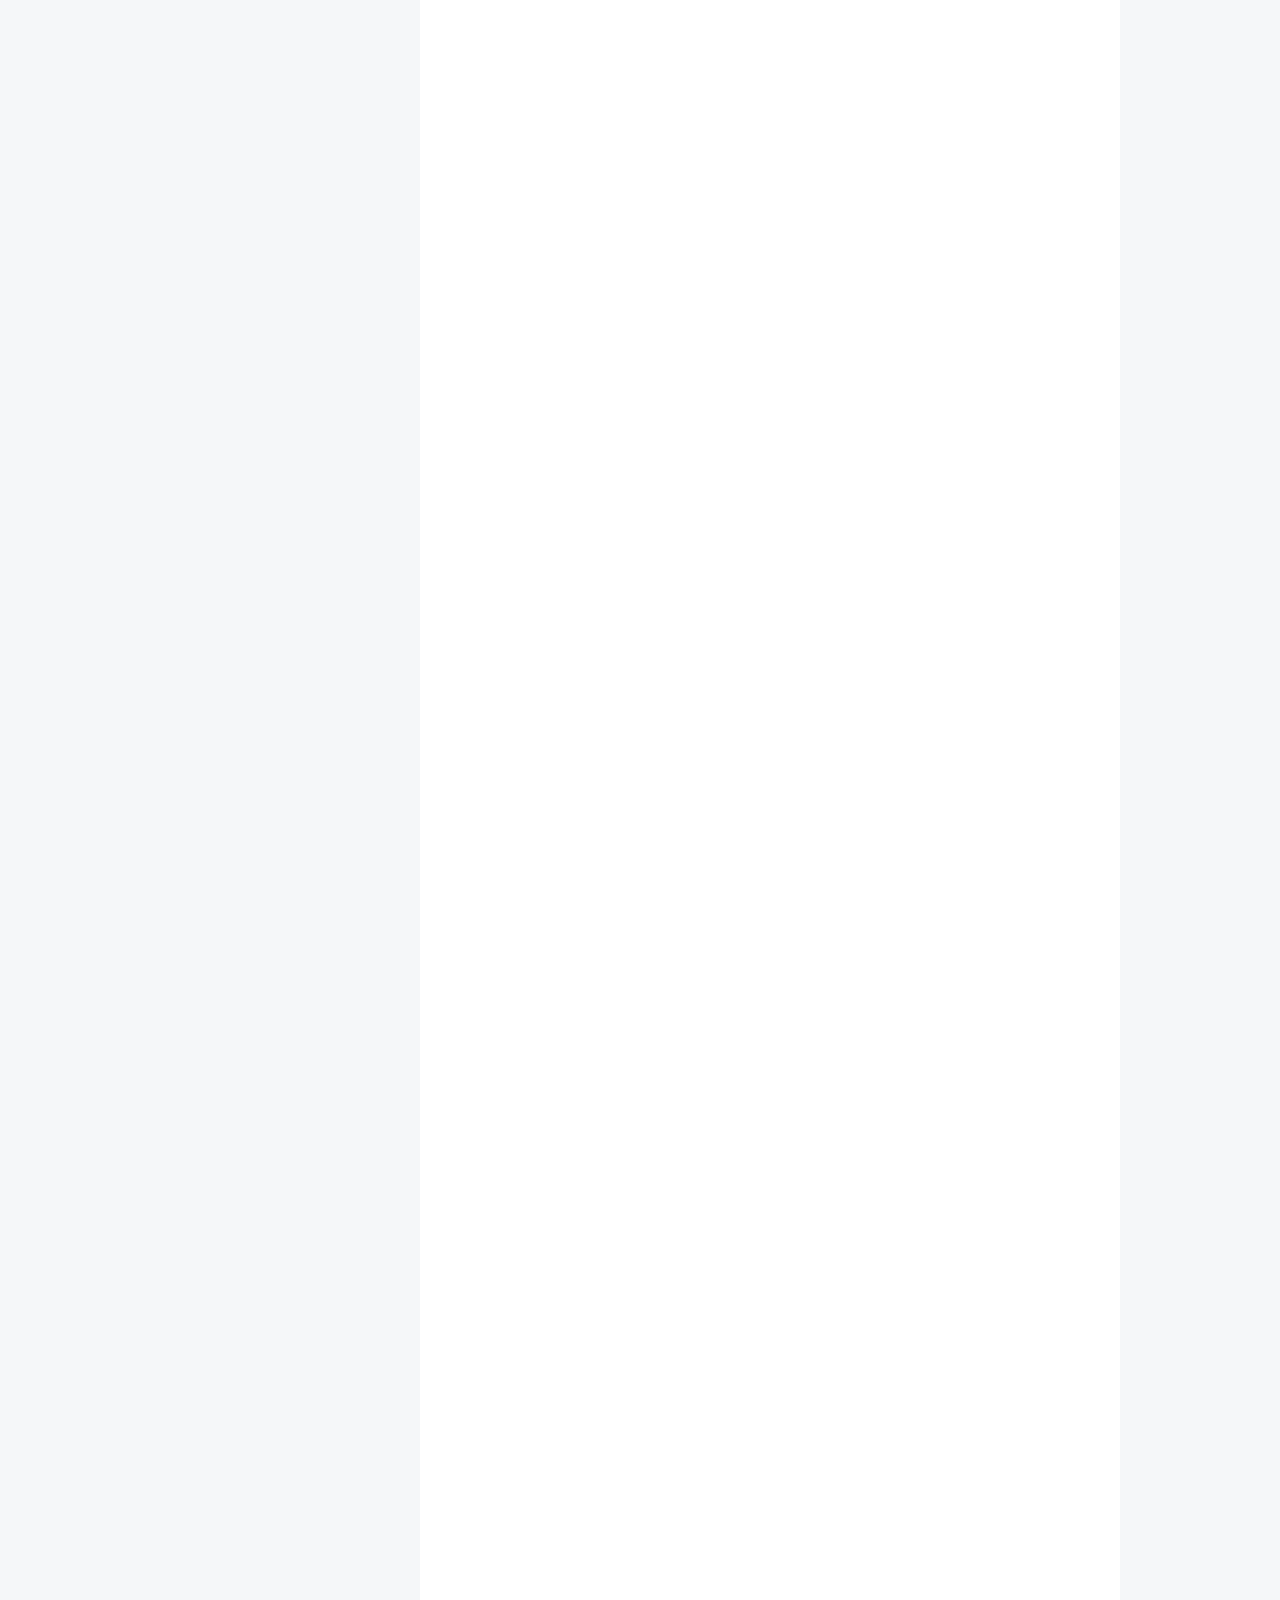
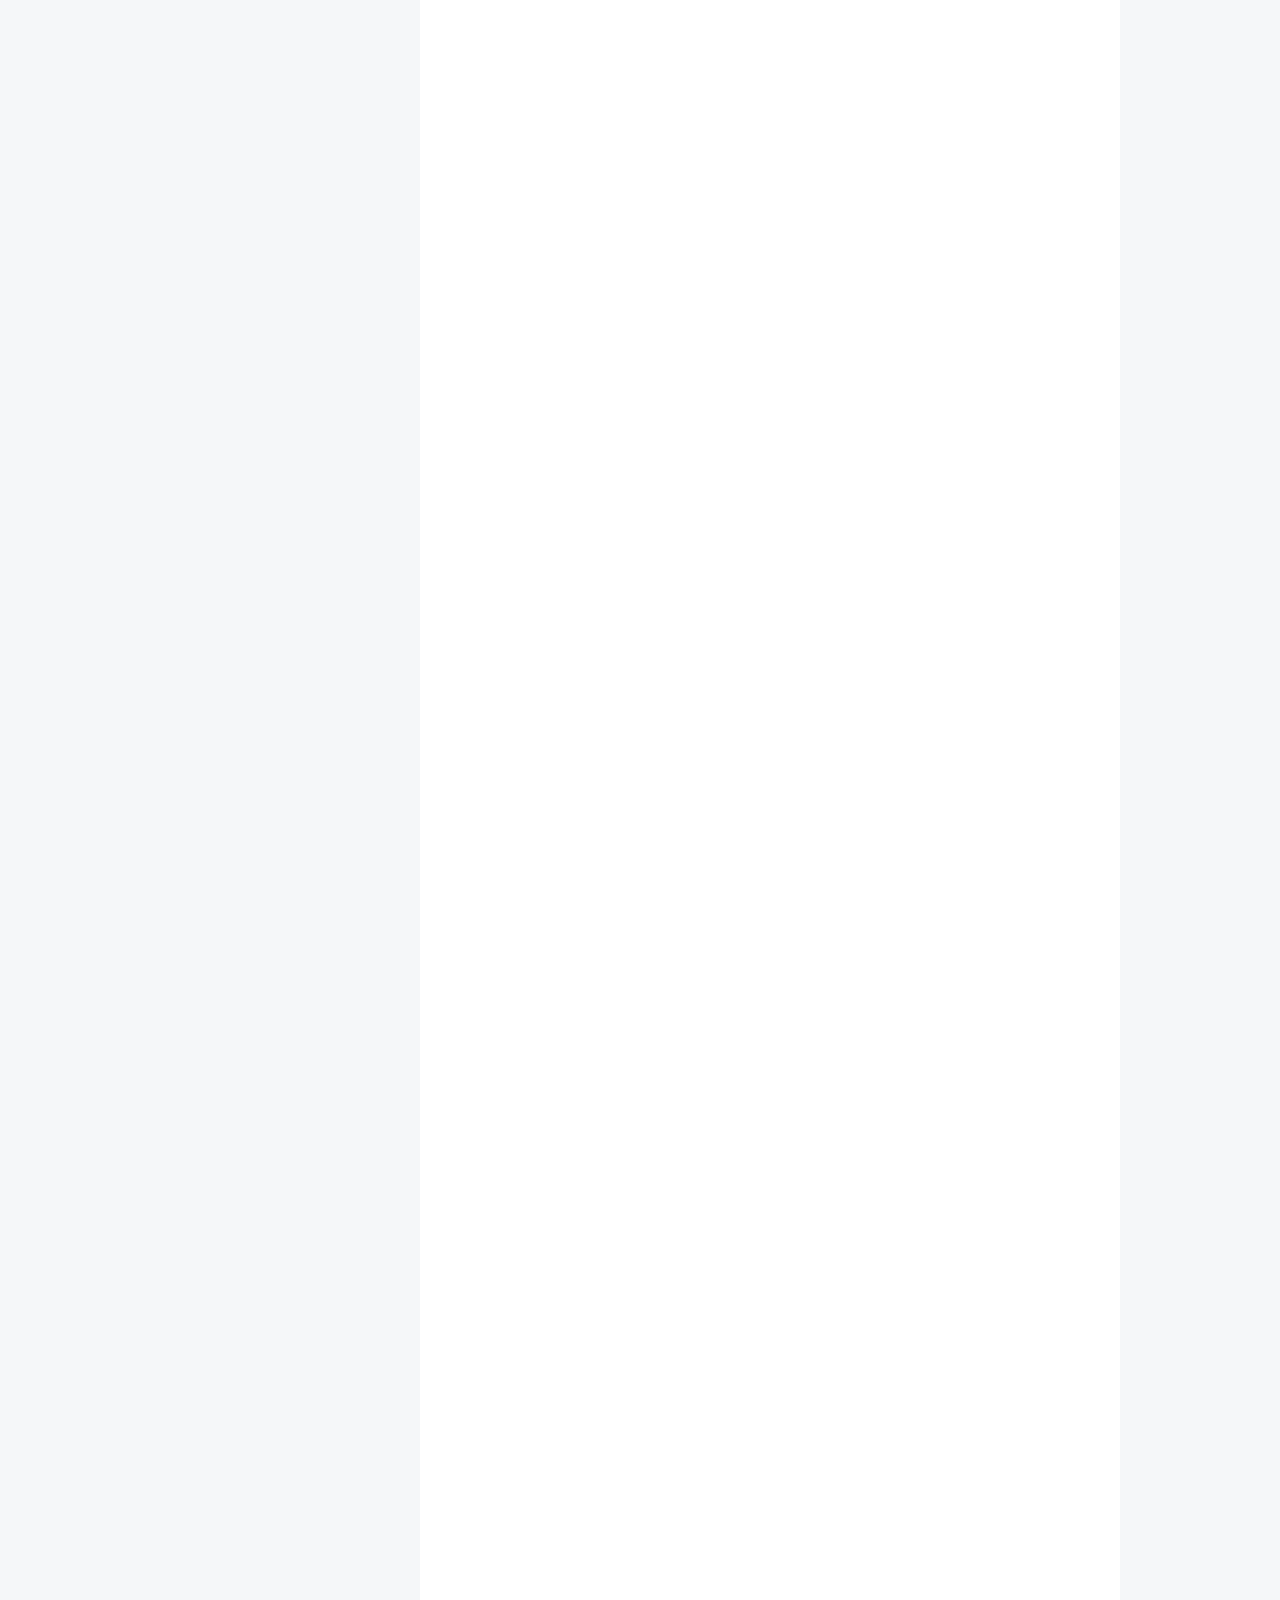
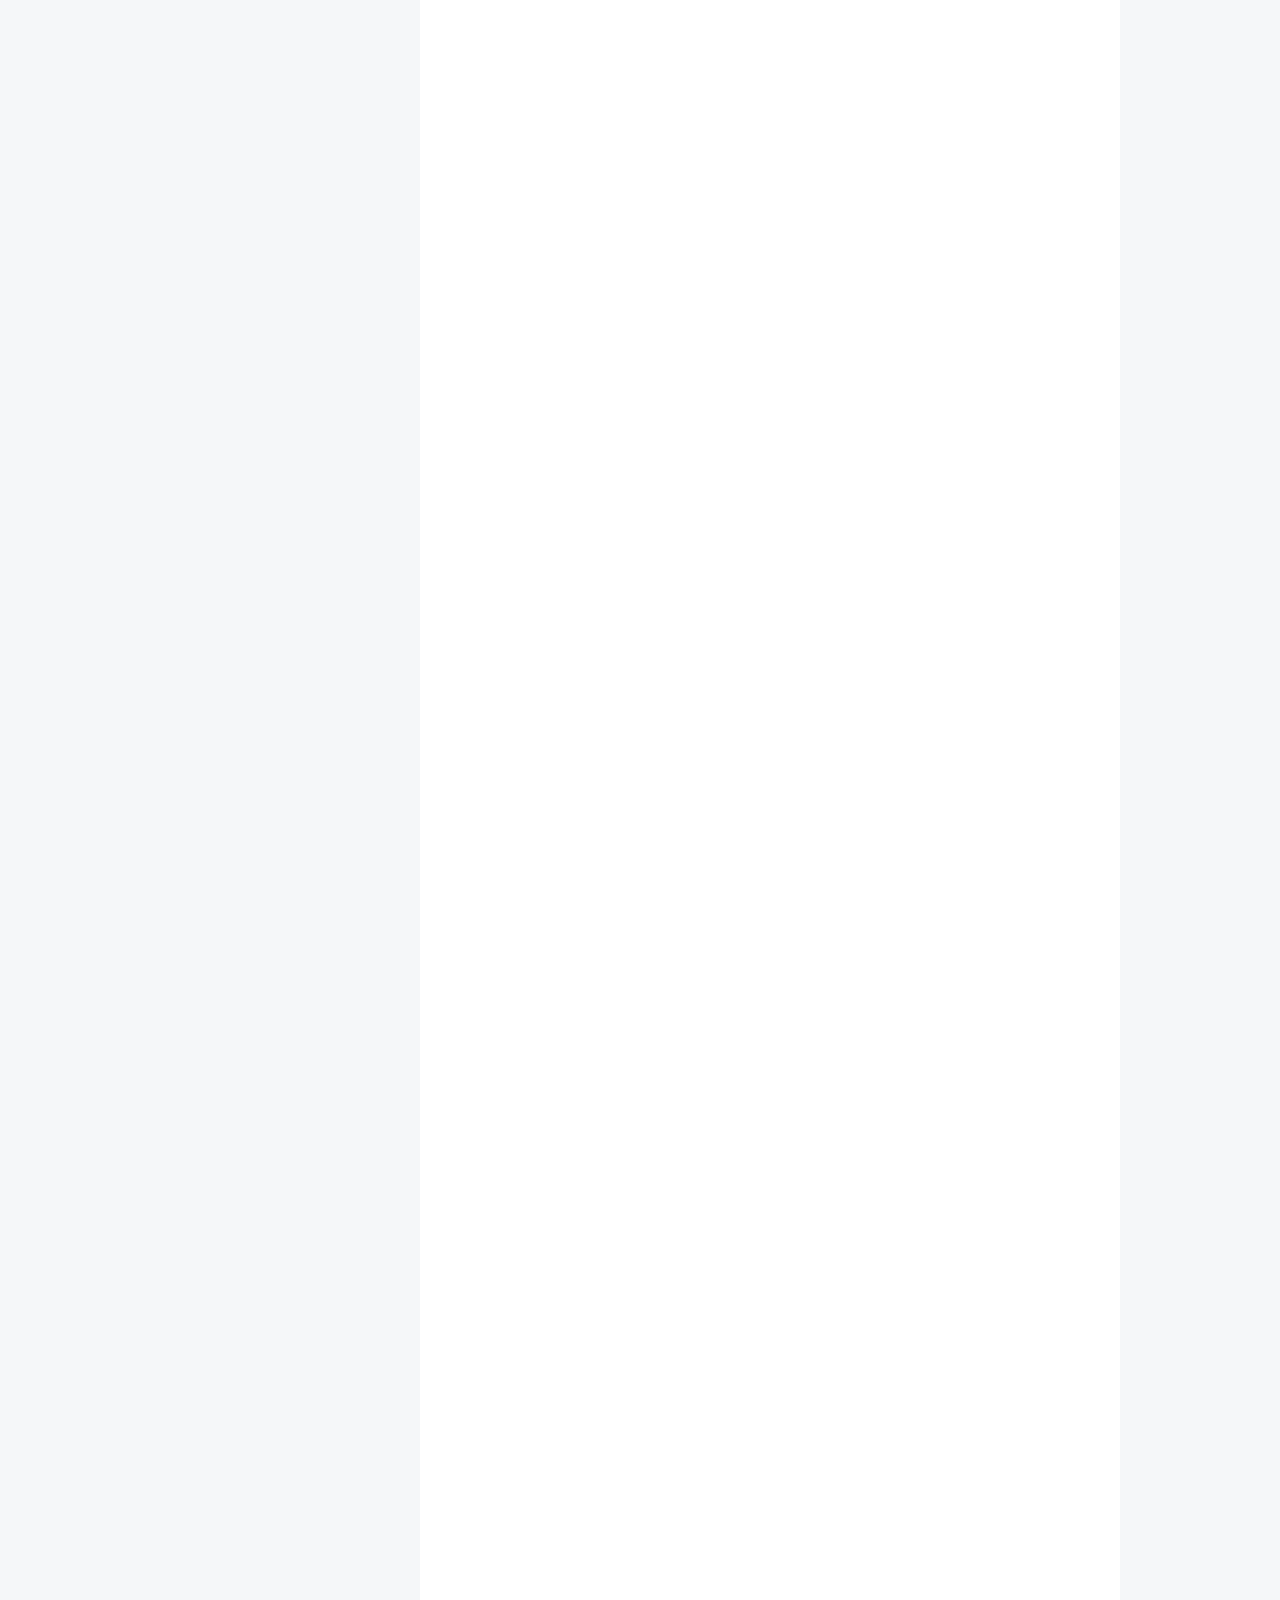
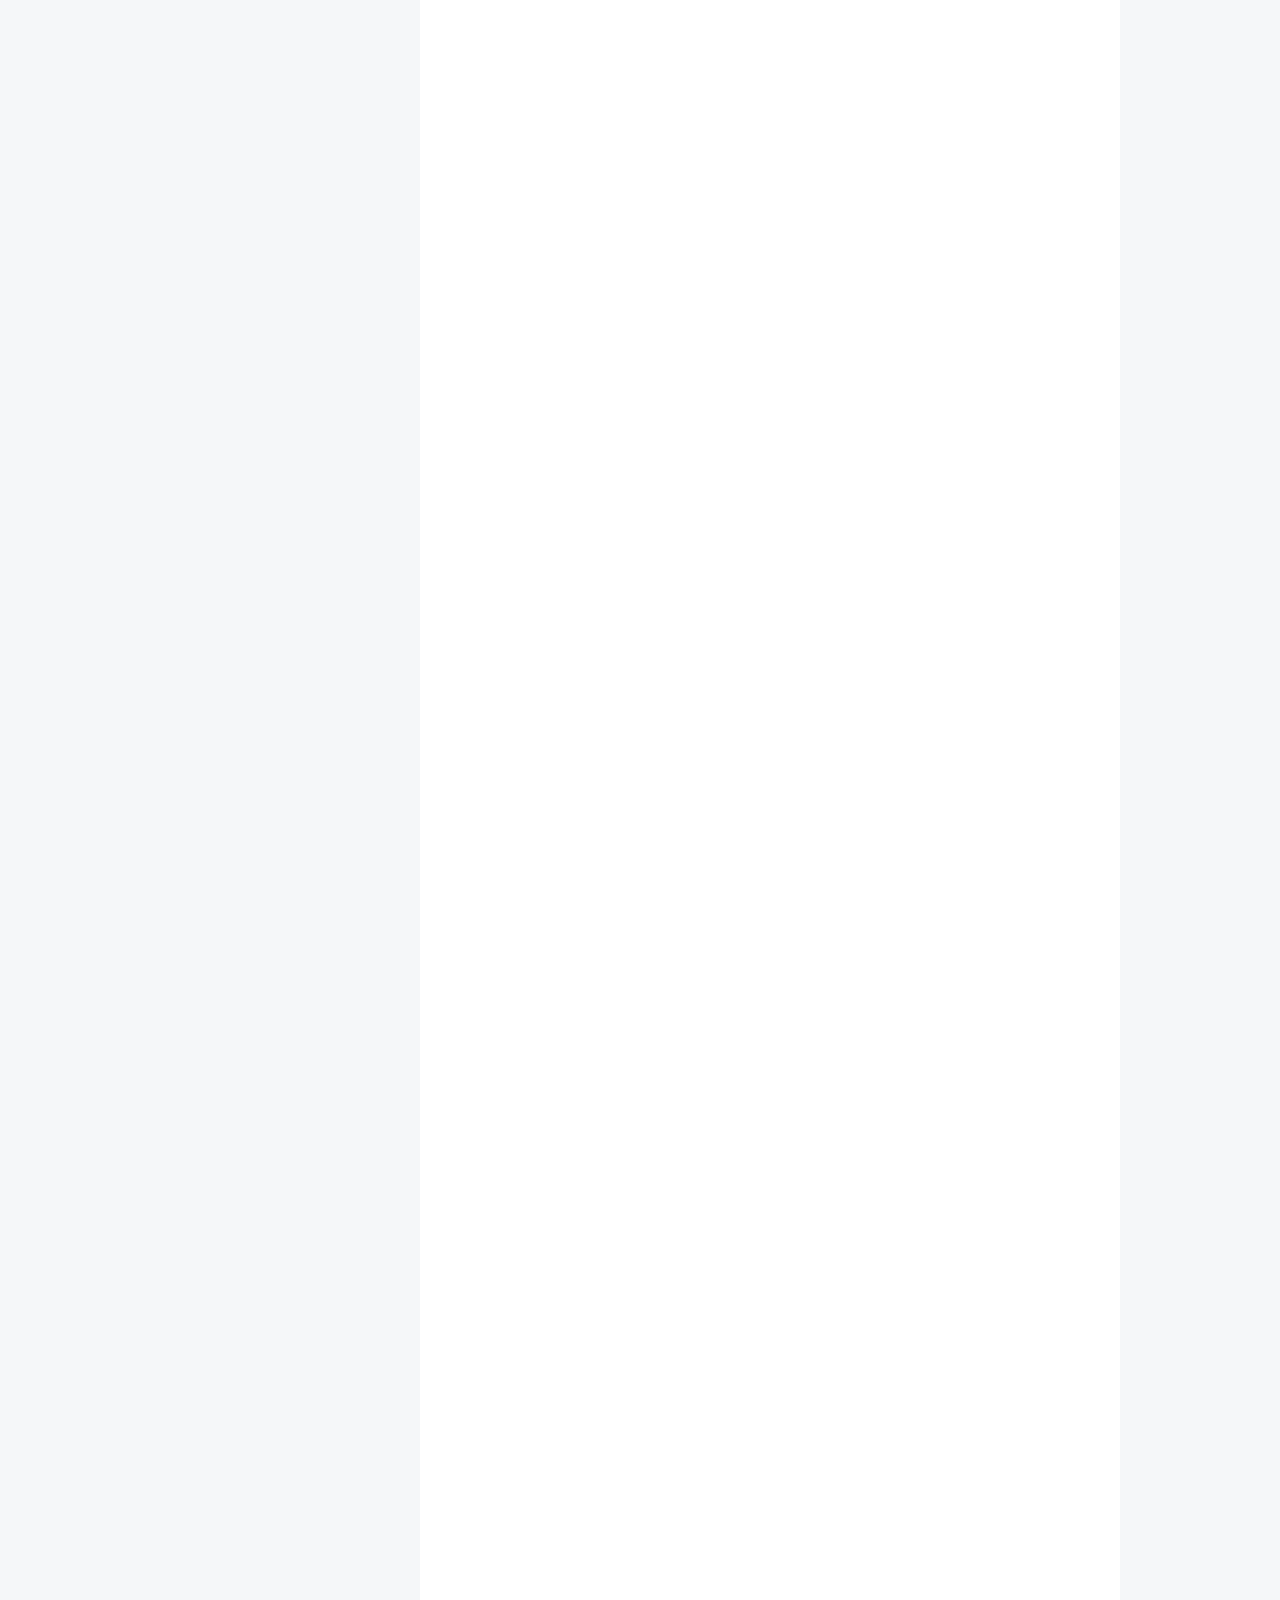
==== commit 996c1e04: "Site updated: 2016-11-14 20:02:37" ====
--- a/index.html
+++ b/index.html
@@ -29,7 +29,7 @@
 
   
   
-  <link href="/vendors/fancybox/source/jquery.fancybox.css?v=2.1.5" rel="stylesheet" type="text/css" />
+  <link href="/lib/fancybox/source/jquery.fancybox.css?v=2.1.5" rel="stylesheet" type="text/css" />
 
 
 
@@ -63,7 +63,7 @@
 
 
 
-<link href="/vendors/font-awesome/css/font-awesome.min.css?v=4.6.2" rel="stylesheet" type="text/css" />
+<link href="/lib/font-awesome/css/font-awesome.min.css?v=4.6.2" rel="stylesheet" type="text/css" />
 
 <link href="/css/main.css?v=5.1.0" rel="stylesheet" type="text/css" />
 
@@ -882,22 +882,22 @@
 
 
   
-  <script type="text/javascript" src="/vendors/jquery/index.js?v=2.1.3"></script>
-
-  
-  <script type="text/javascript" src="/vendors/fastclick/lib/fastclick.min.js?v=1.0.6"></script>
-
-  
-  <script type="text/javascript" src="/vendors/jquery_lazyload/jquery.lazyload.js?v=1.9.7"></script>
-
-  
-  <script type="text/javascript" src="/vendors/velocity/velocity.min.js?v=1.2.1"></script>
-
-  
-  <script type="text/javascript" src="/vendors/velocity/velocity.ui.min.js?v=1.2.1"></script>
-
-  
-  <script type="text/javascript" src="/vendors/fancybox/source/jquery.fancybox.pack.js?v=2.1.5"></script>
+  <script type="text/javascript" src="/lib/jquery/index.js?v=2.1.3"></script>
+
+  
+  <script type="text/javascript" src="/lib/fastclick/lib/fastclick.min.js?v=1.0.6"></script>
+
+  
+  <script type="text/javascript" src="/lib/jquery_lazyload/jquery.lazyload.js?v=1.9.7"></script>
+
+  
+  <script type="text/javascript" src="/lib/velocity/velocity.min.js?v=1.2.1"></script>
+
+  
+  <script type="text/javascript" src="/lib/velocity/velocity.ui.min.js?v=1.2.1"></script>
+
+  
+  <script type="text/javascript" src="/lib/fancybox/source/jquery.fancybox.pack.js?v=2.1.5"></script>
 
 
   
--- a/css/main.css
+++ b/css/main.css
@@ -1679,7 +1679,7 @@
   width: 4px;
   height: 4px;
   border-radius: 50%;
-  background: #ecff62;
+  background: #ffffc3;
 }
 .links-of-blogroll {
   font-size: 13px;
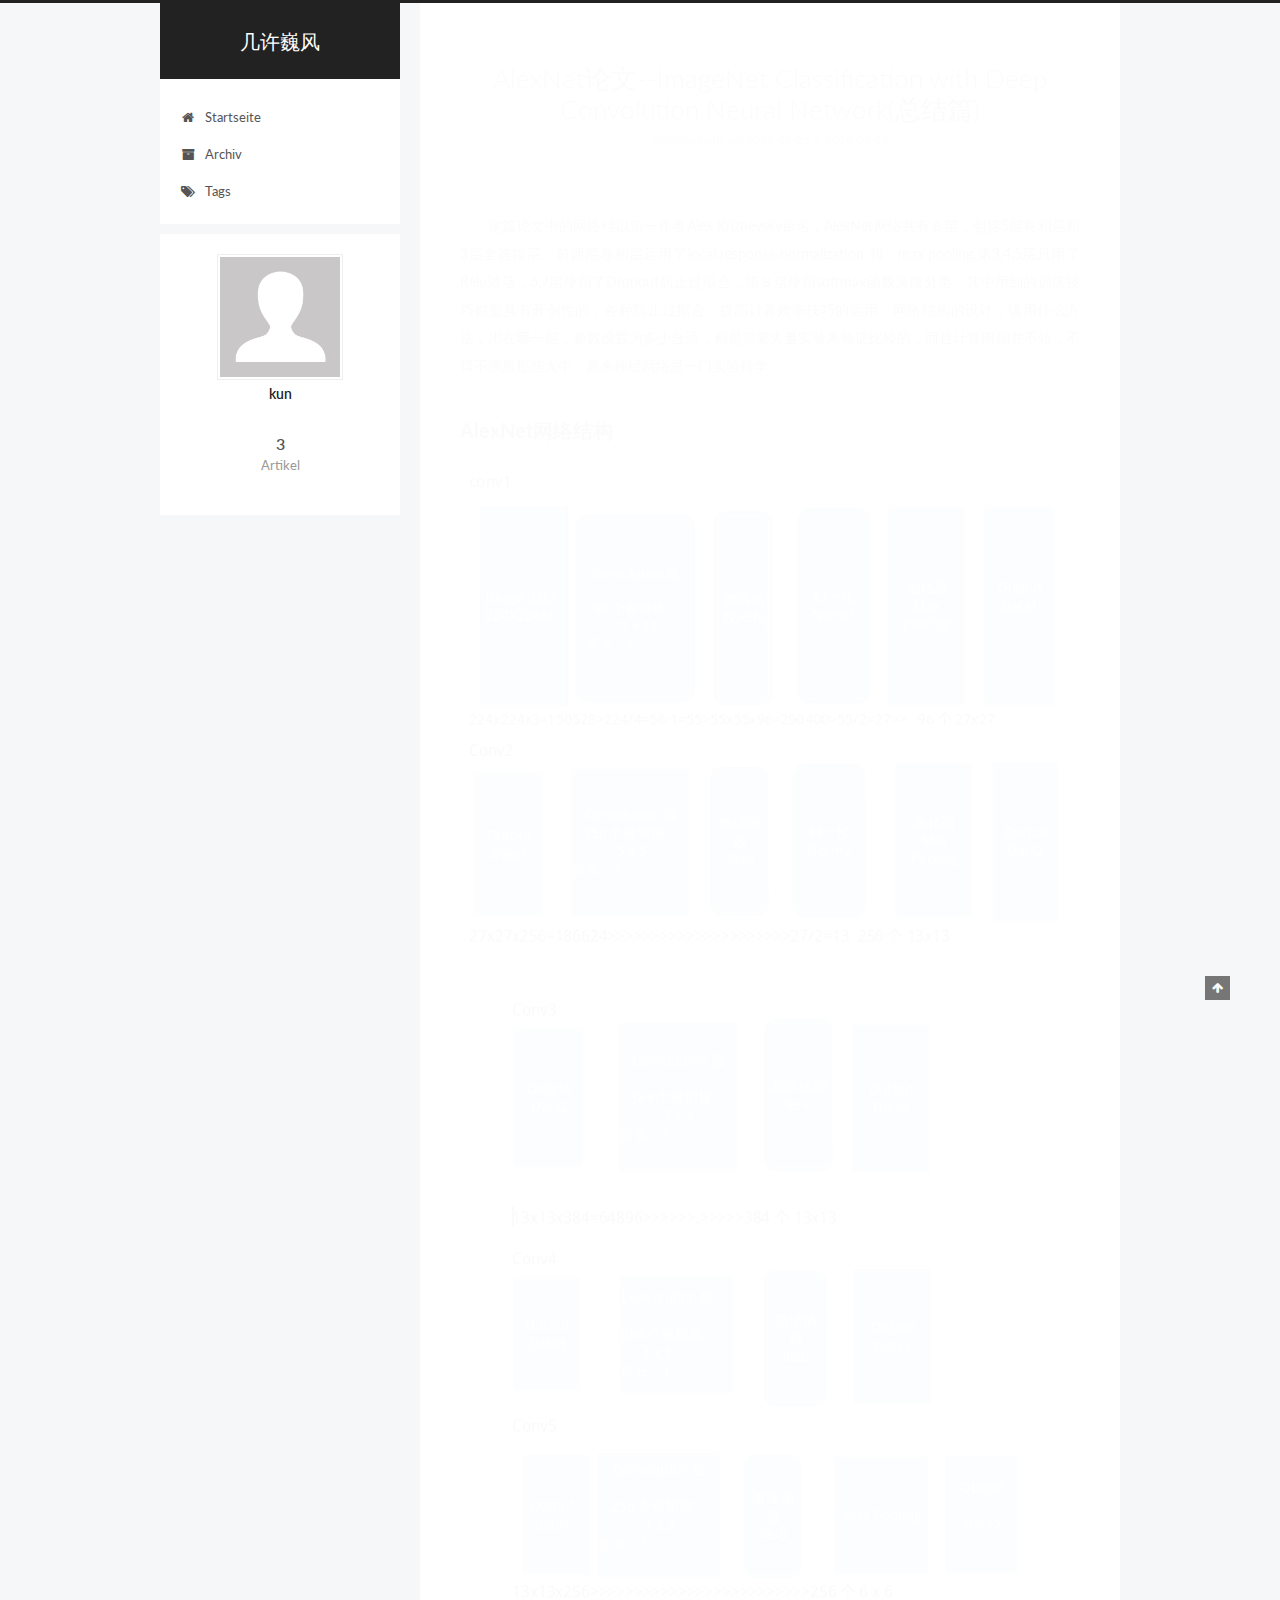
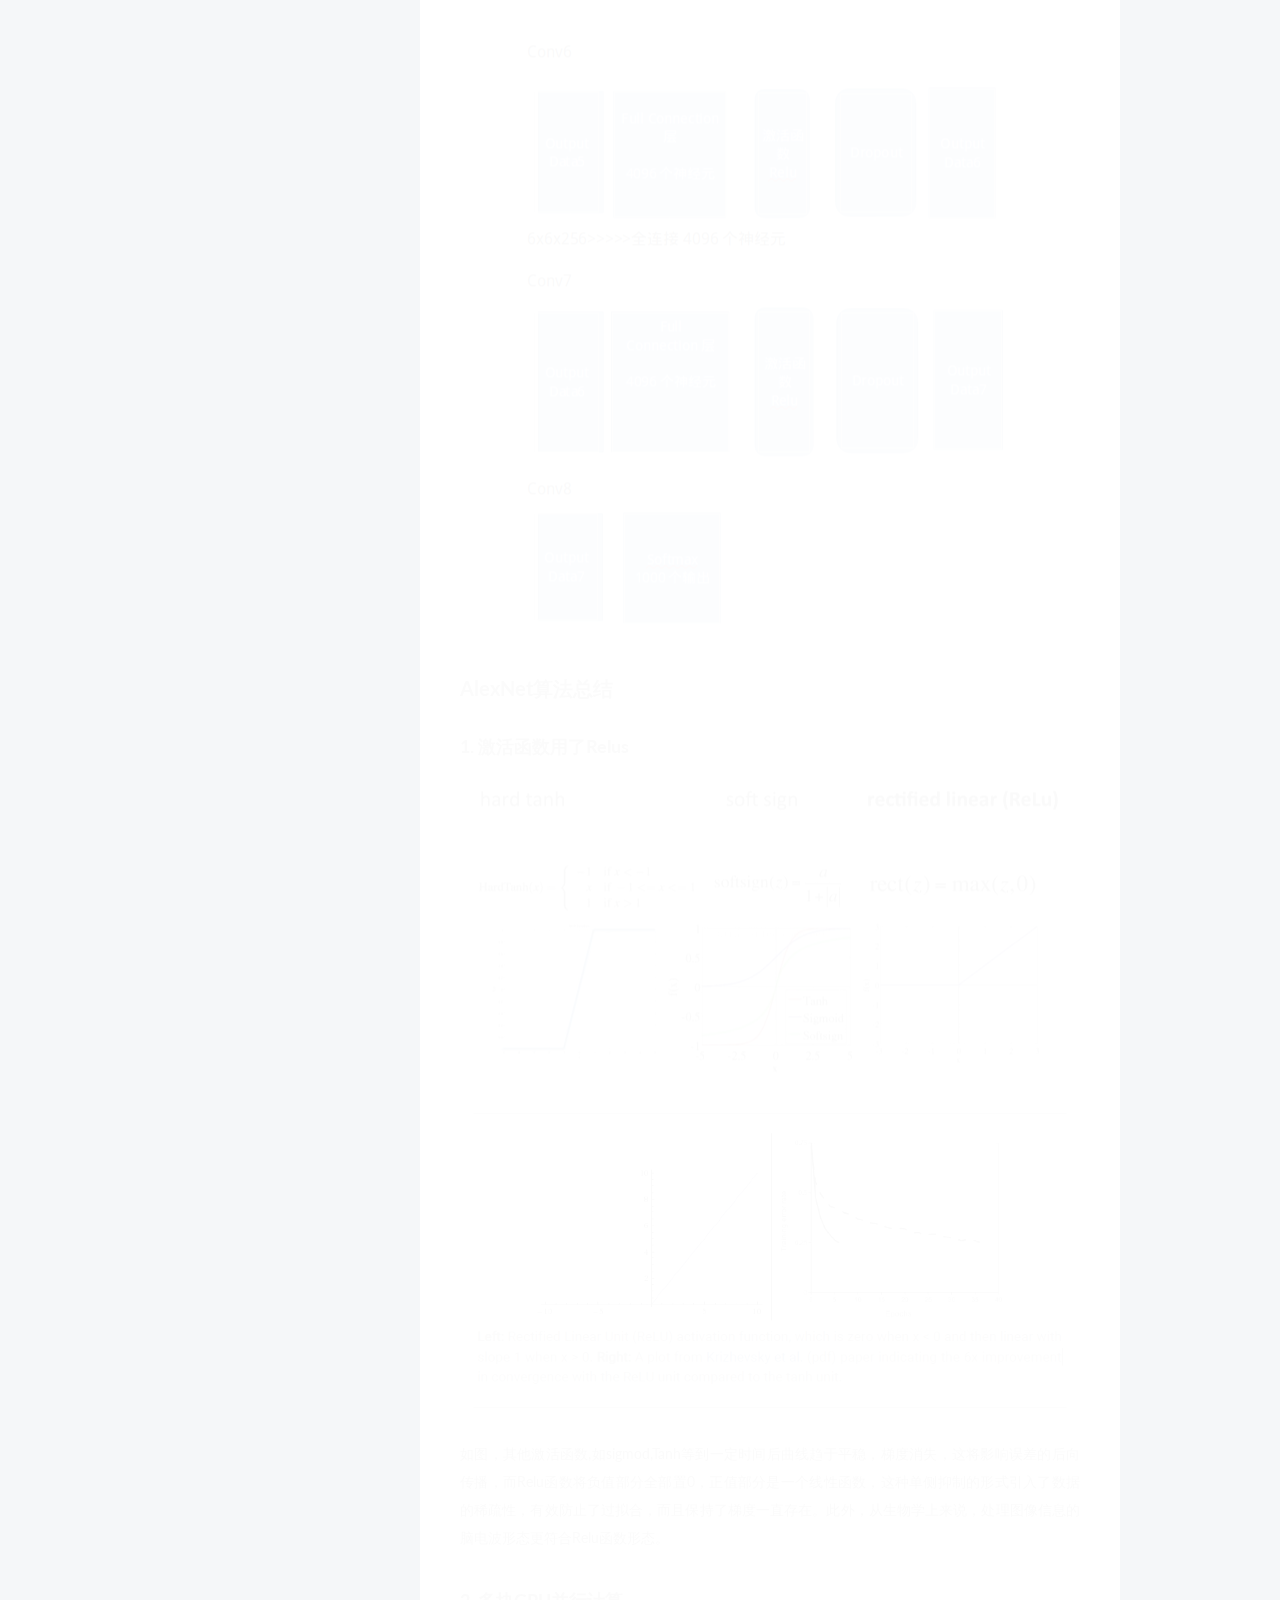
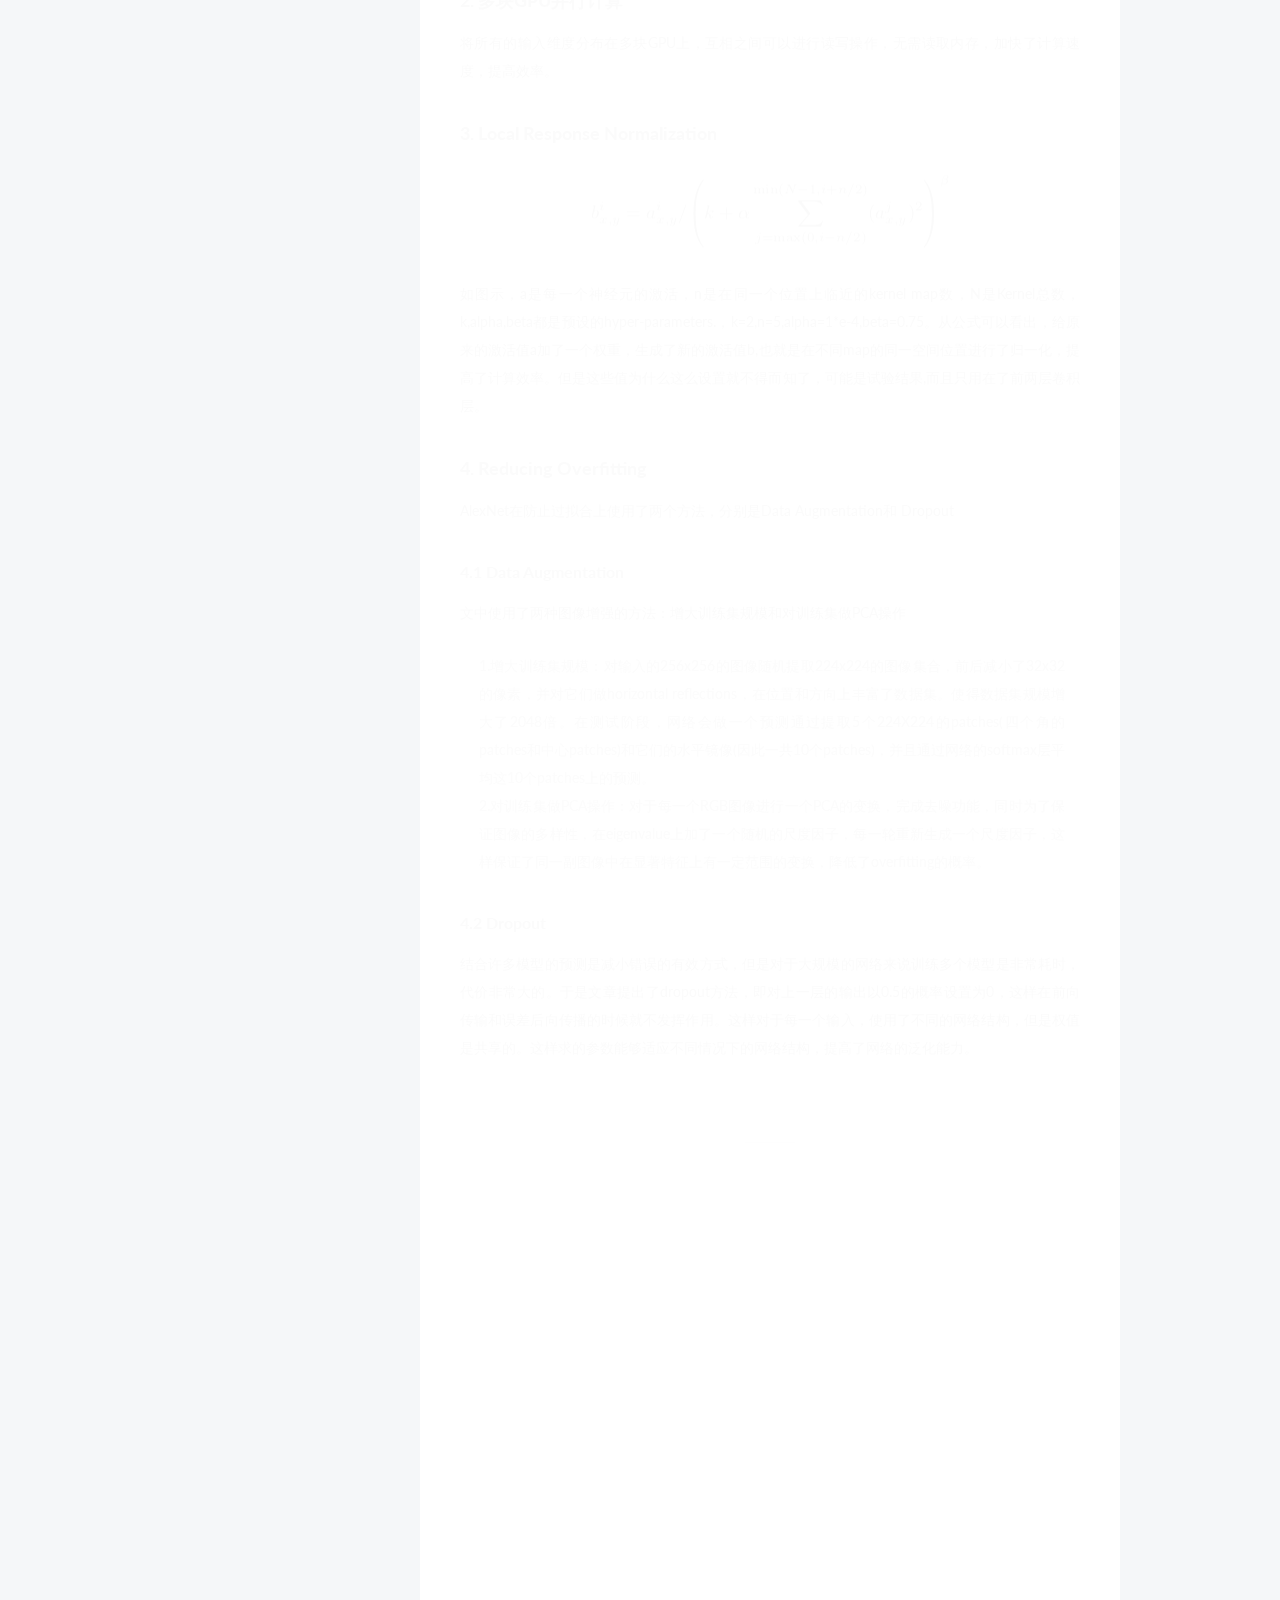
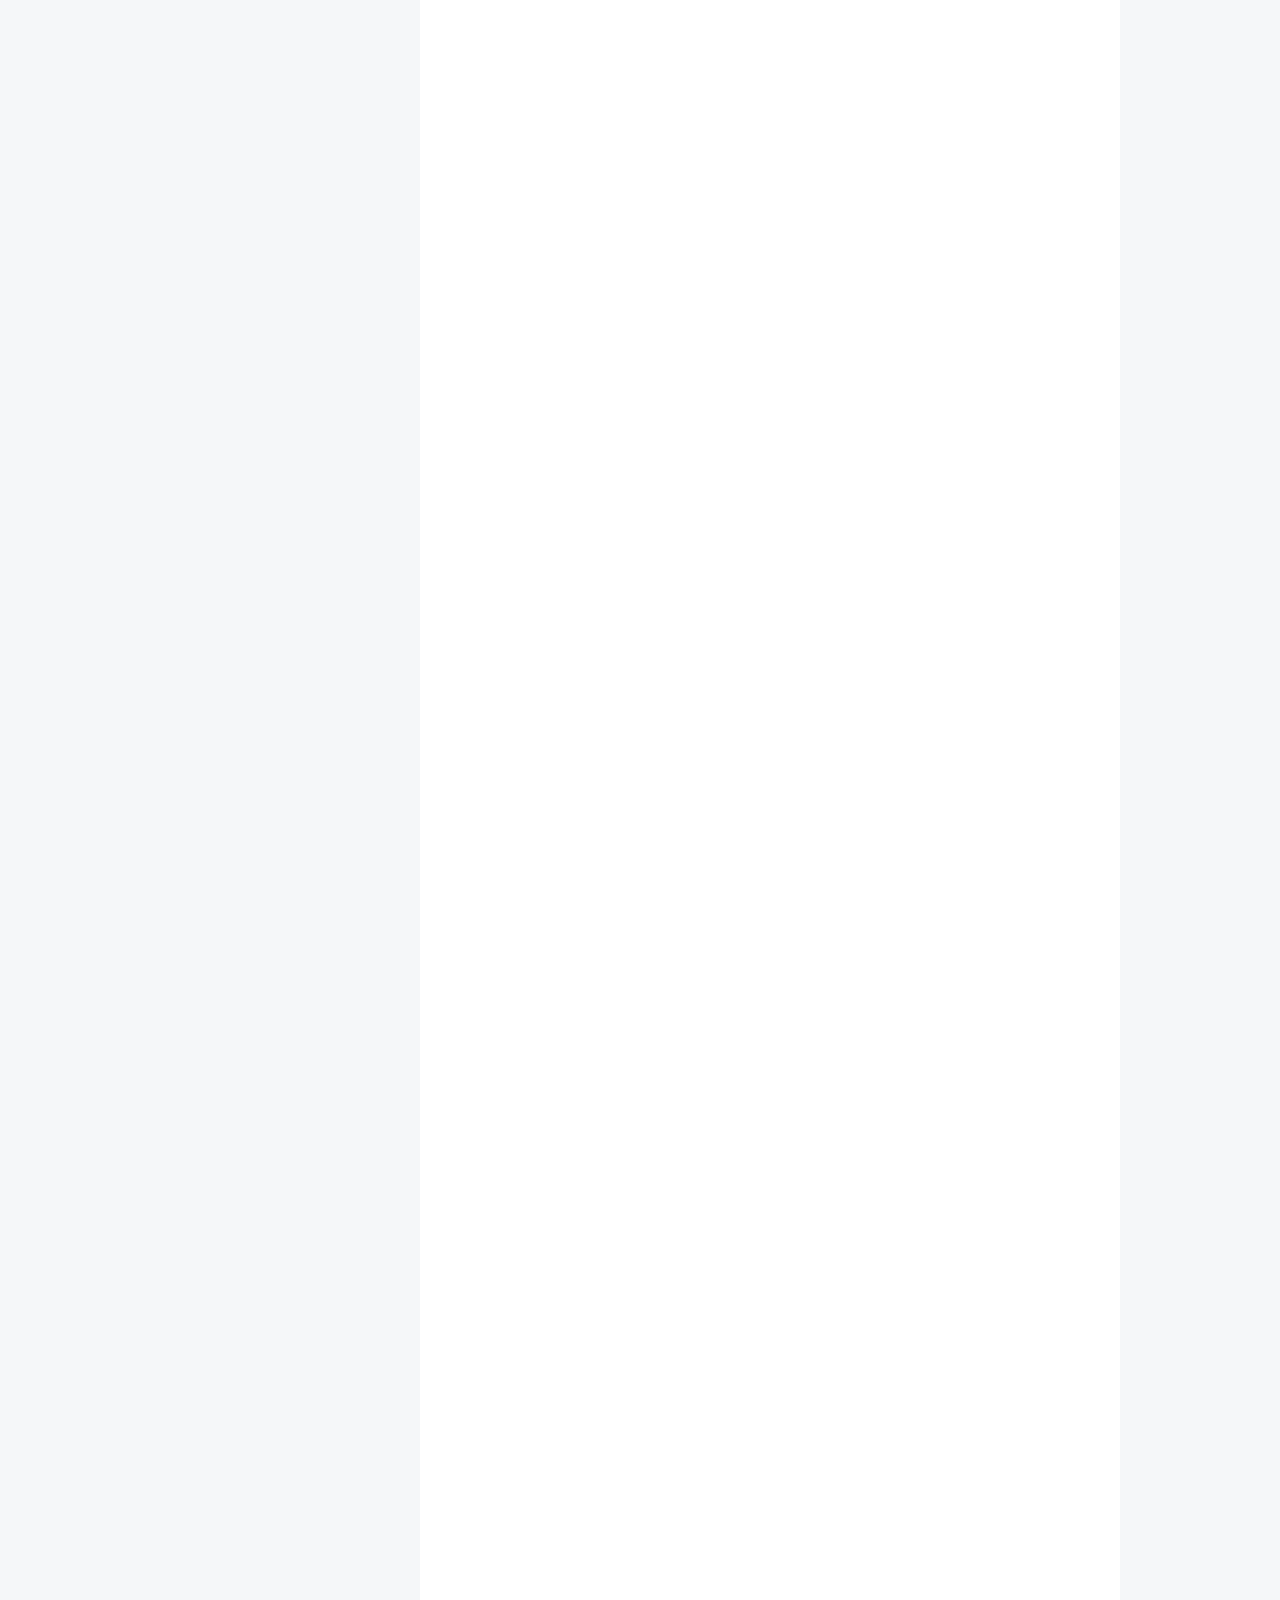
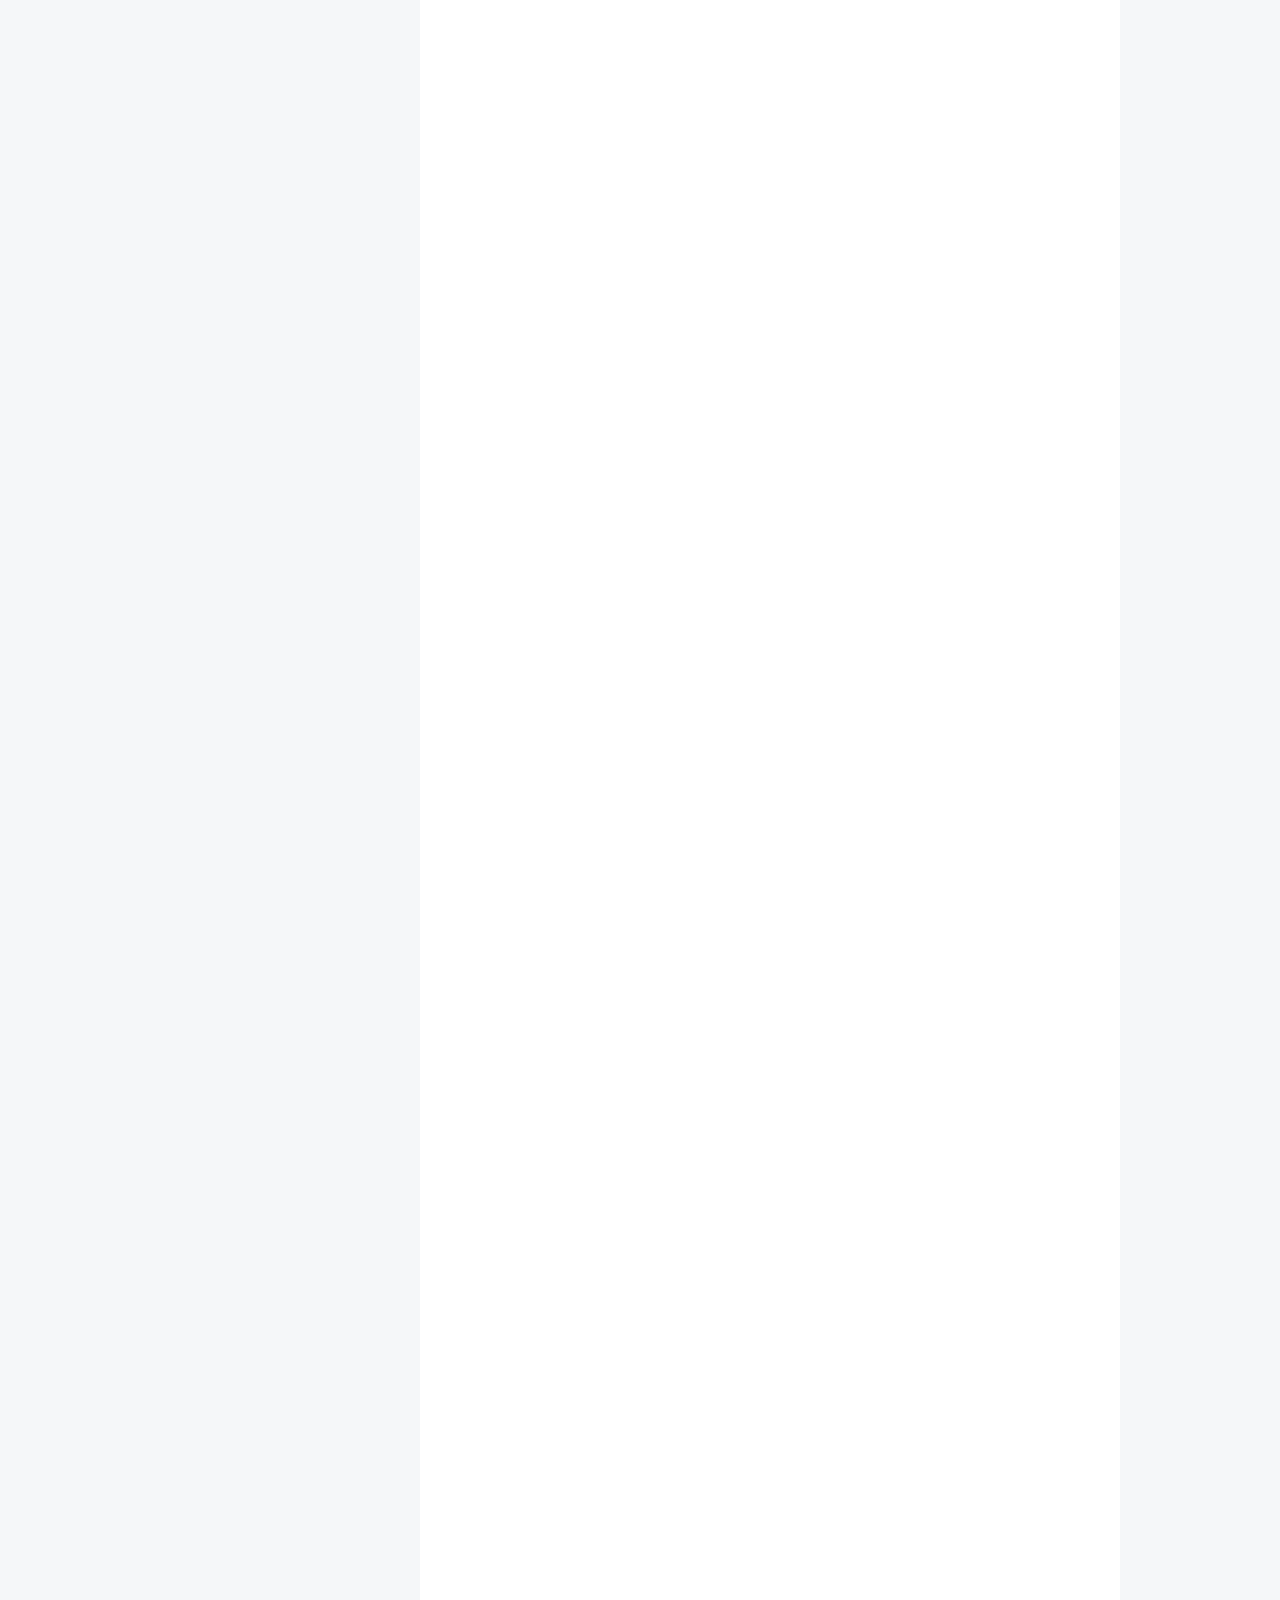
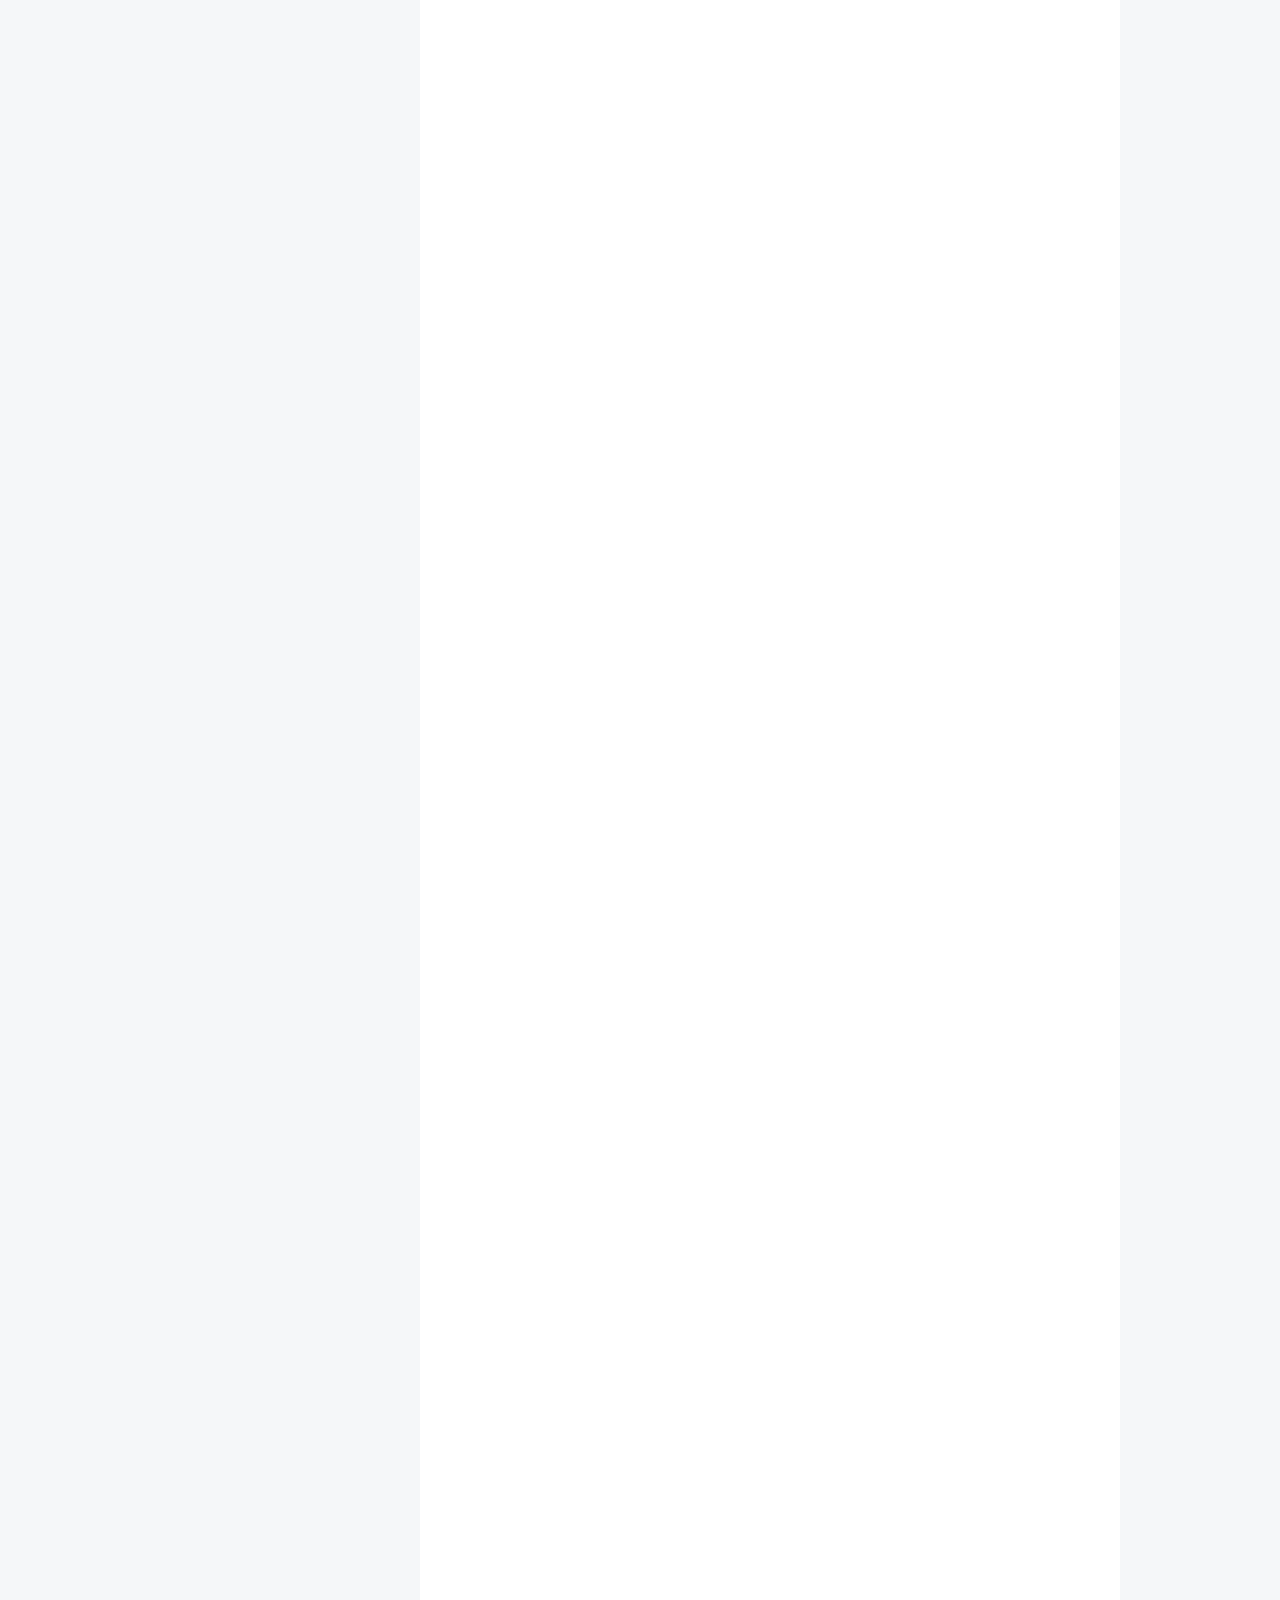
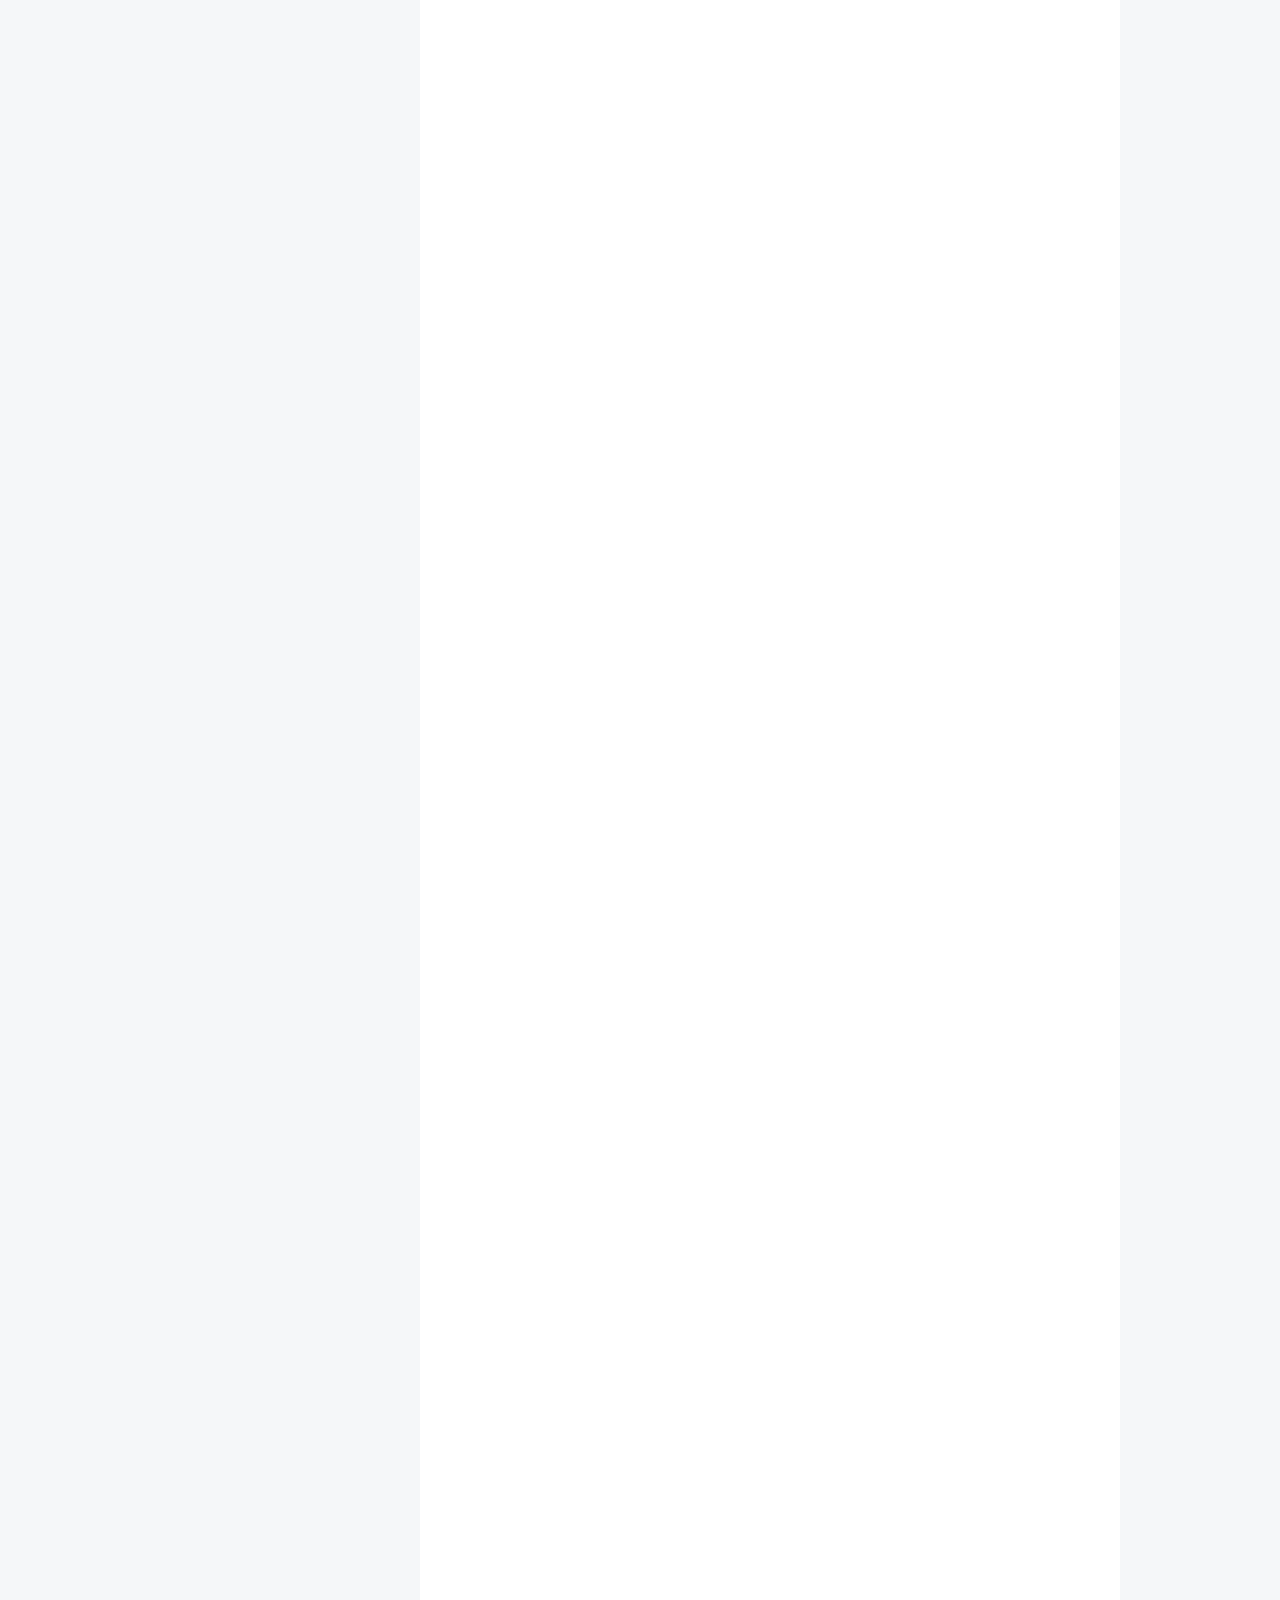
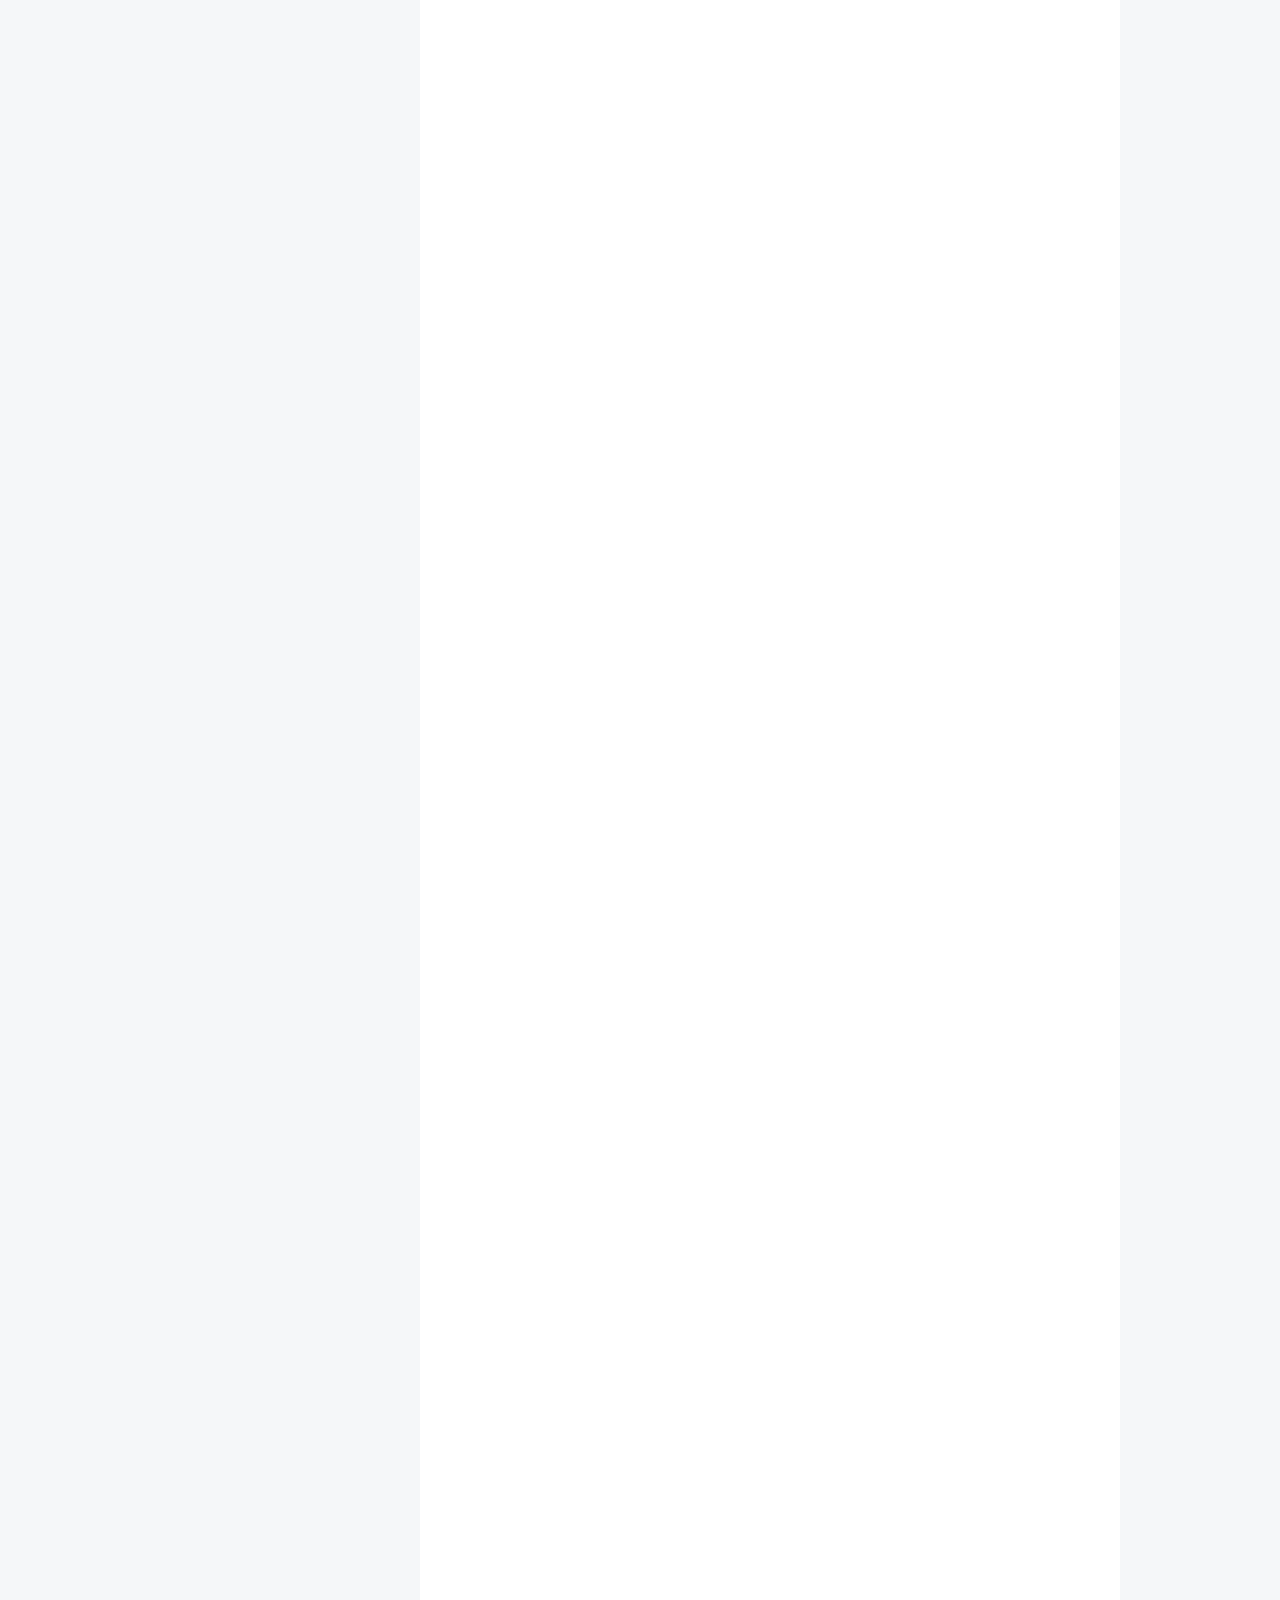
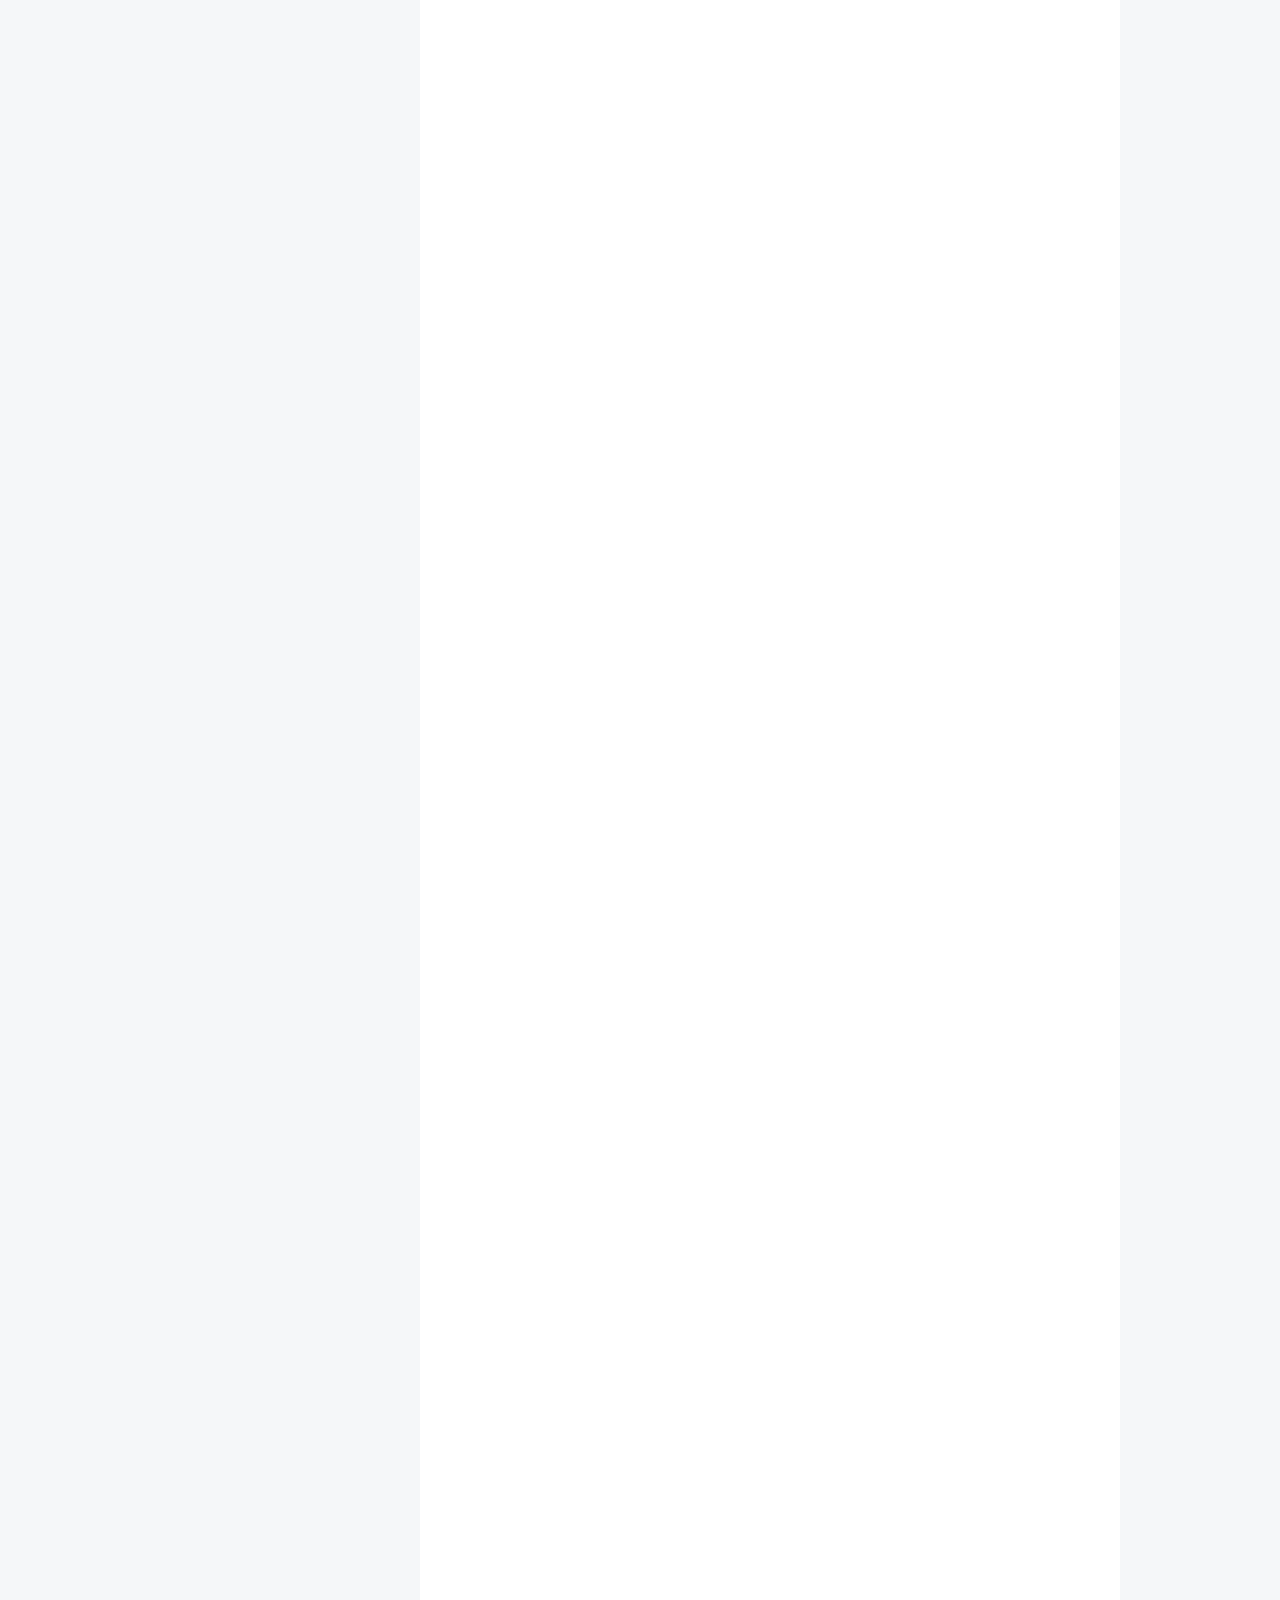
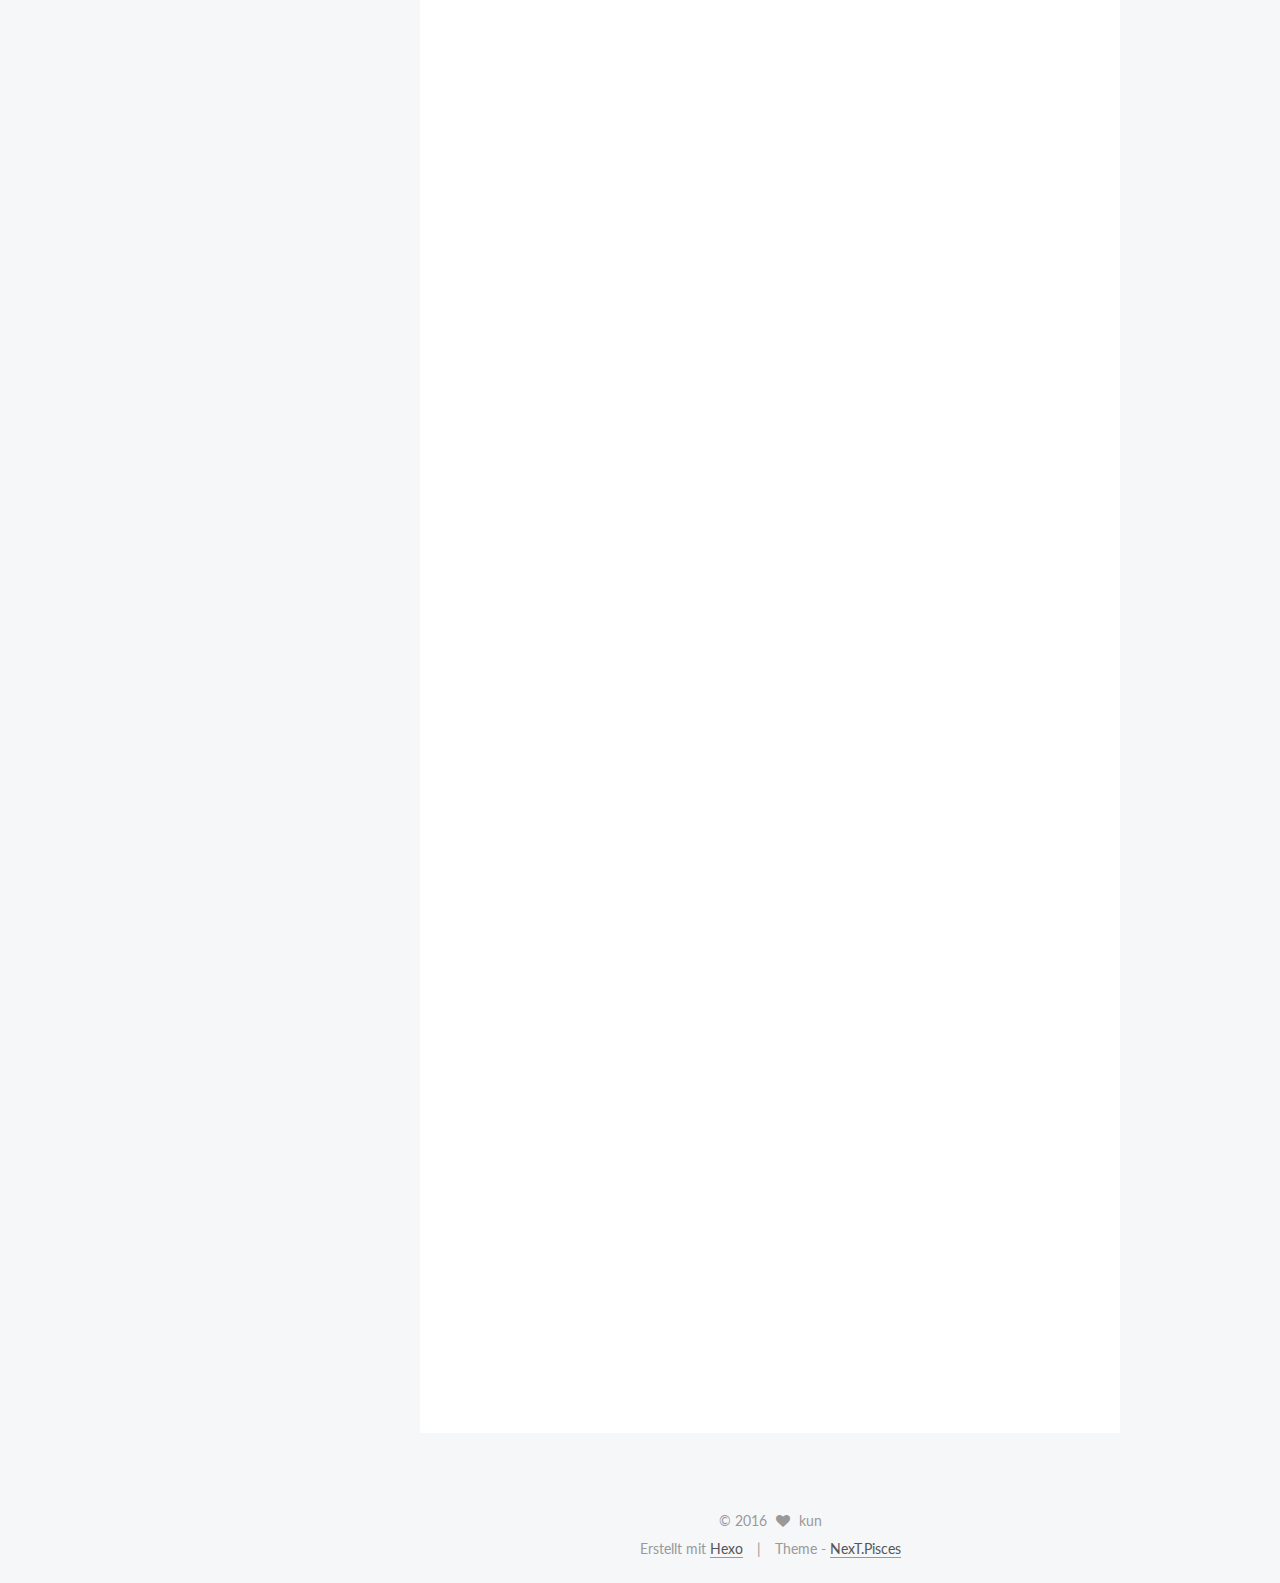
==== commit c4dc8fa3: "Site updated: 2016-11-14 20:05:08" ====
--- a/index.html
+++ b/index.html
@@ -236,127 +236,6 @@
   
 
   <article class="post post-type-normal " itemscope itemtype="http://schema.org/Article">
-  <link itemprop="mainEntityOfPage" href="http://yoursite.com/2016/10/10/ZfNet论文翻译/">
-
-  <span style="display:none" itemprop="author" itemscope itemtype="http://schema.org/Person">
-    <meta itemprop="name" content="kun">
-    <meta itemprop="description" content="">
-    <meta itemprop="image" content="/images/avatar.gif">
-  </span>
-
-  <span style="display:none" itemprop="publisher" itemscope itemtype="http://schema.org/Organization">
-    <meta itemprop="name" content="几许巍风">
-    <span style="display:none" itemprop="logo" itemscope itemtype="http://schema.org/ImageObject">
-      <img style="display:none;" itemprop="url image" alt="几许巍风" src="">
-    </span>
-  </span>
-
-    
-      <header class="post-header">
-
-        
-        
-          <h1 class="post-title" itemprop="name headline">
-            
-            
-              
-                
-                <a class="post-title-link" href="/2016/10/10/ZfNet论文翻译/" itemprop="url">
-                  ZfNet论文翻译
-                </a>
-              
-            
-          </h1>
-        
-
-        <div class="post-meta">
-          <span class="post-time">
-            <span class="post-meta-item-icon">
-              <i class="fa fa-calendar-o"></i>
-            </span>
-            <span class="post-meta-item-text">Veröffentlicht am</span>
-            <time title="Post created" itemprop="dateCreated datePublished" datetime="2016-10-10T21:31:01+08:00">
-              2016-10-10
-            </time>
-
-            &nbsp;|&nbsp;
-
-            <span class="post-meta-item-icon">
-              <i class="fa fa-calendar-check-o"></i>
-            </span>
-            <time title="Post modified" itemprop="dateModified" datetime="2016-11-07T17:22:16+08:00">
-              2016-11-07
-            </time>
-            
-          </span>
-
-          
-
-          
-            
-          
-
-          
-
-          
-          
-
-          
-          
-          
-
-        </div>
-      </header>
-    
-
-
-    <div class="post-body" itemprop="articleBody">
-
-      
-      
-
-      
-        
-          
-            <p>jfhjhffhhfjhffshkshfshfkfshkhdfhhfh<br>fhjkhfdhfkhfhks<br>kdhfhdfhkfhhfj</p>
-
-          
-        
-      
-    </div>
-
-    <div>
-      
-    </div>
-
-    <div>
-      
-    </div>
-
-
-    <footer class="post-footer">
-      
-
-      
-
-      
-      
-        <div class="post-eof"></div>
-      
-    </footer>
-  </article>
-
-
-    
-      
-
-  
-
-  
-  
-  
-
-  <article class="post post-type-normal " itemscope itemtype="http://schema.org/Article">
   <link itemprop="mainEntityOfPage" href="http://yoursite.com/2016/07/25/AlexNet论文总结/">
 
   <span style="display:none" itemprop="author" itemscope itemtype="http://schema.org/Person">
@@ -787,7 +666,7 @@
         <nav class="site-state motion-element">
           <div class="site-state-item site-state-posts">
             <a href="/archives">
-              <span class="site-state-item-count">4</span>
+              <span class="site-state-item-count">3</span>
               <span class="site-state-item-name">Artikel</span>
             </a>
           </div>
--- a/css/main.css
+++ b/css/main.css
@@ -1679,7 +1679,7 @@
   width: 4px;
   height: 4px;
   border-radius: 50%;
-  background: #ffffc3;
+  background: #ade02d;
 }
 .links-of-blogroll {
   font-size: 13px;
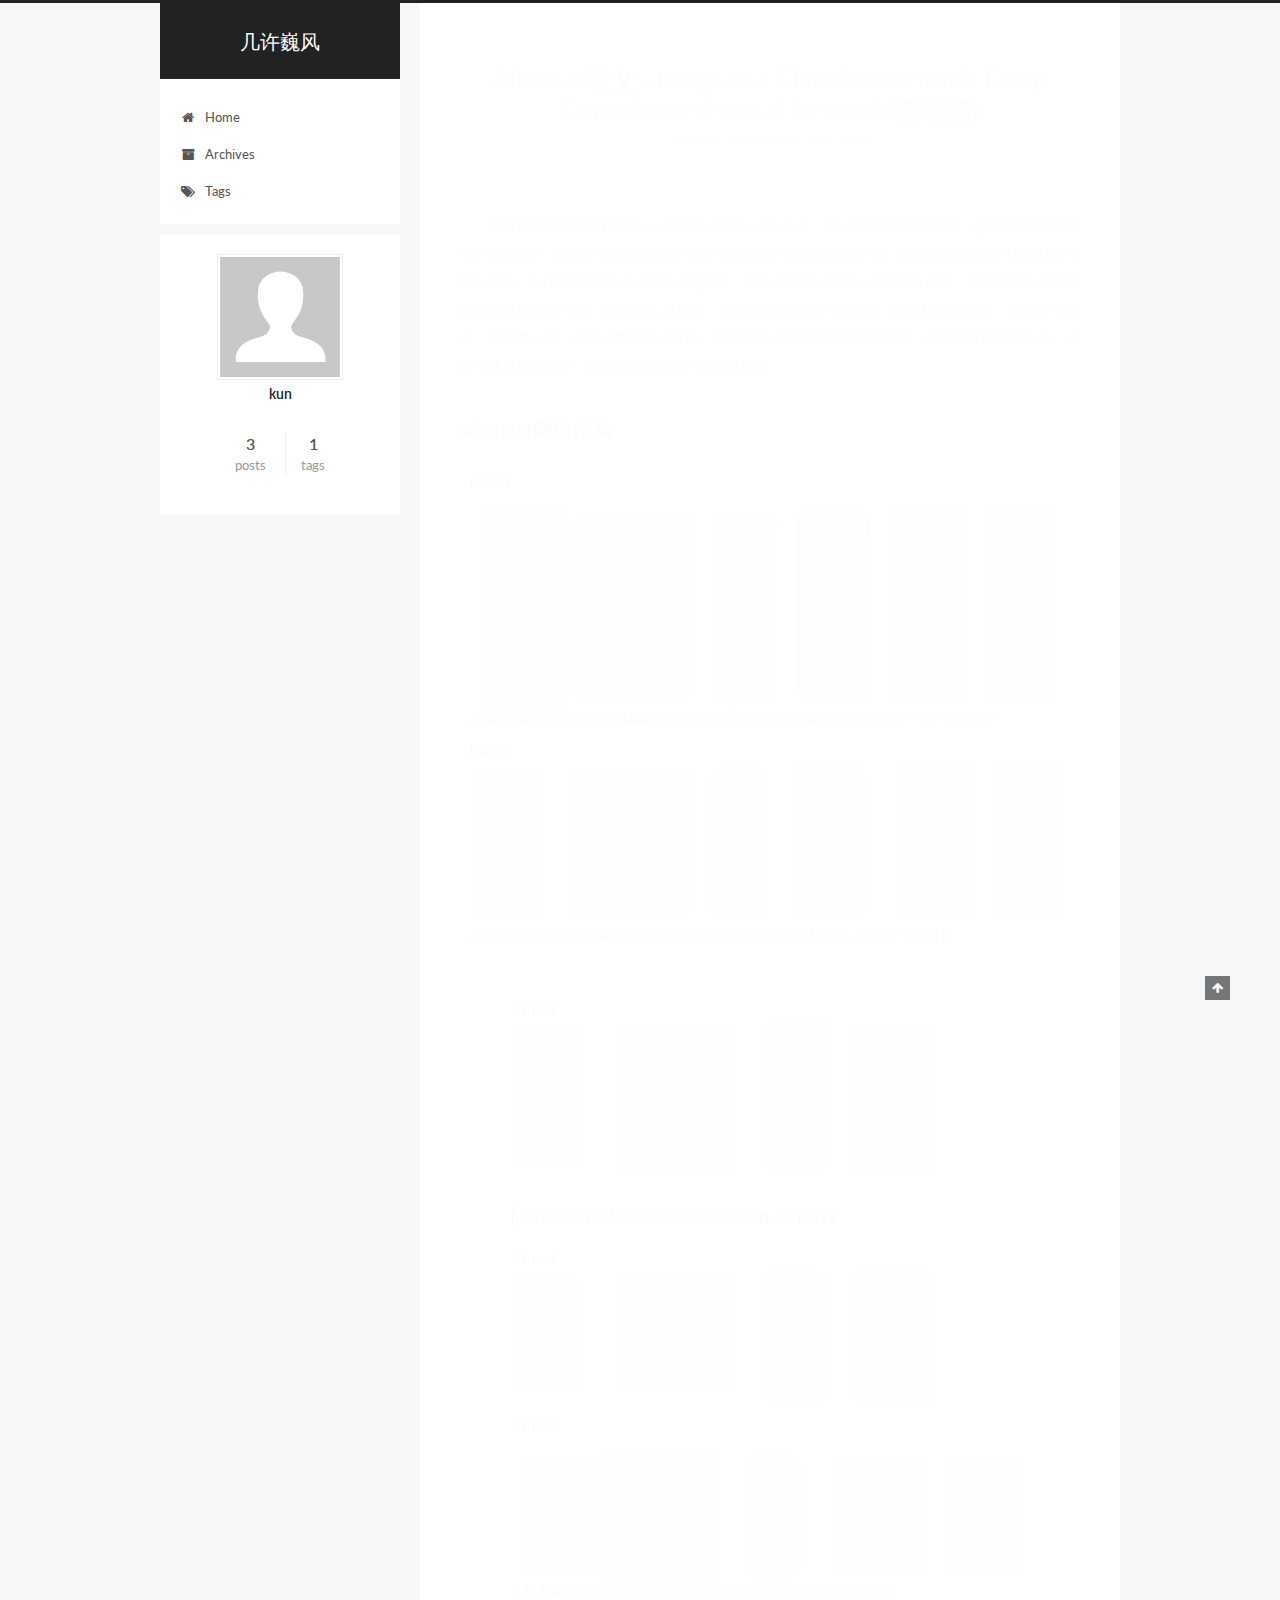
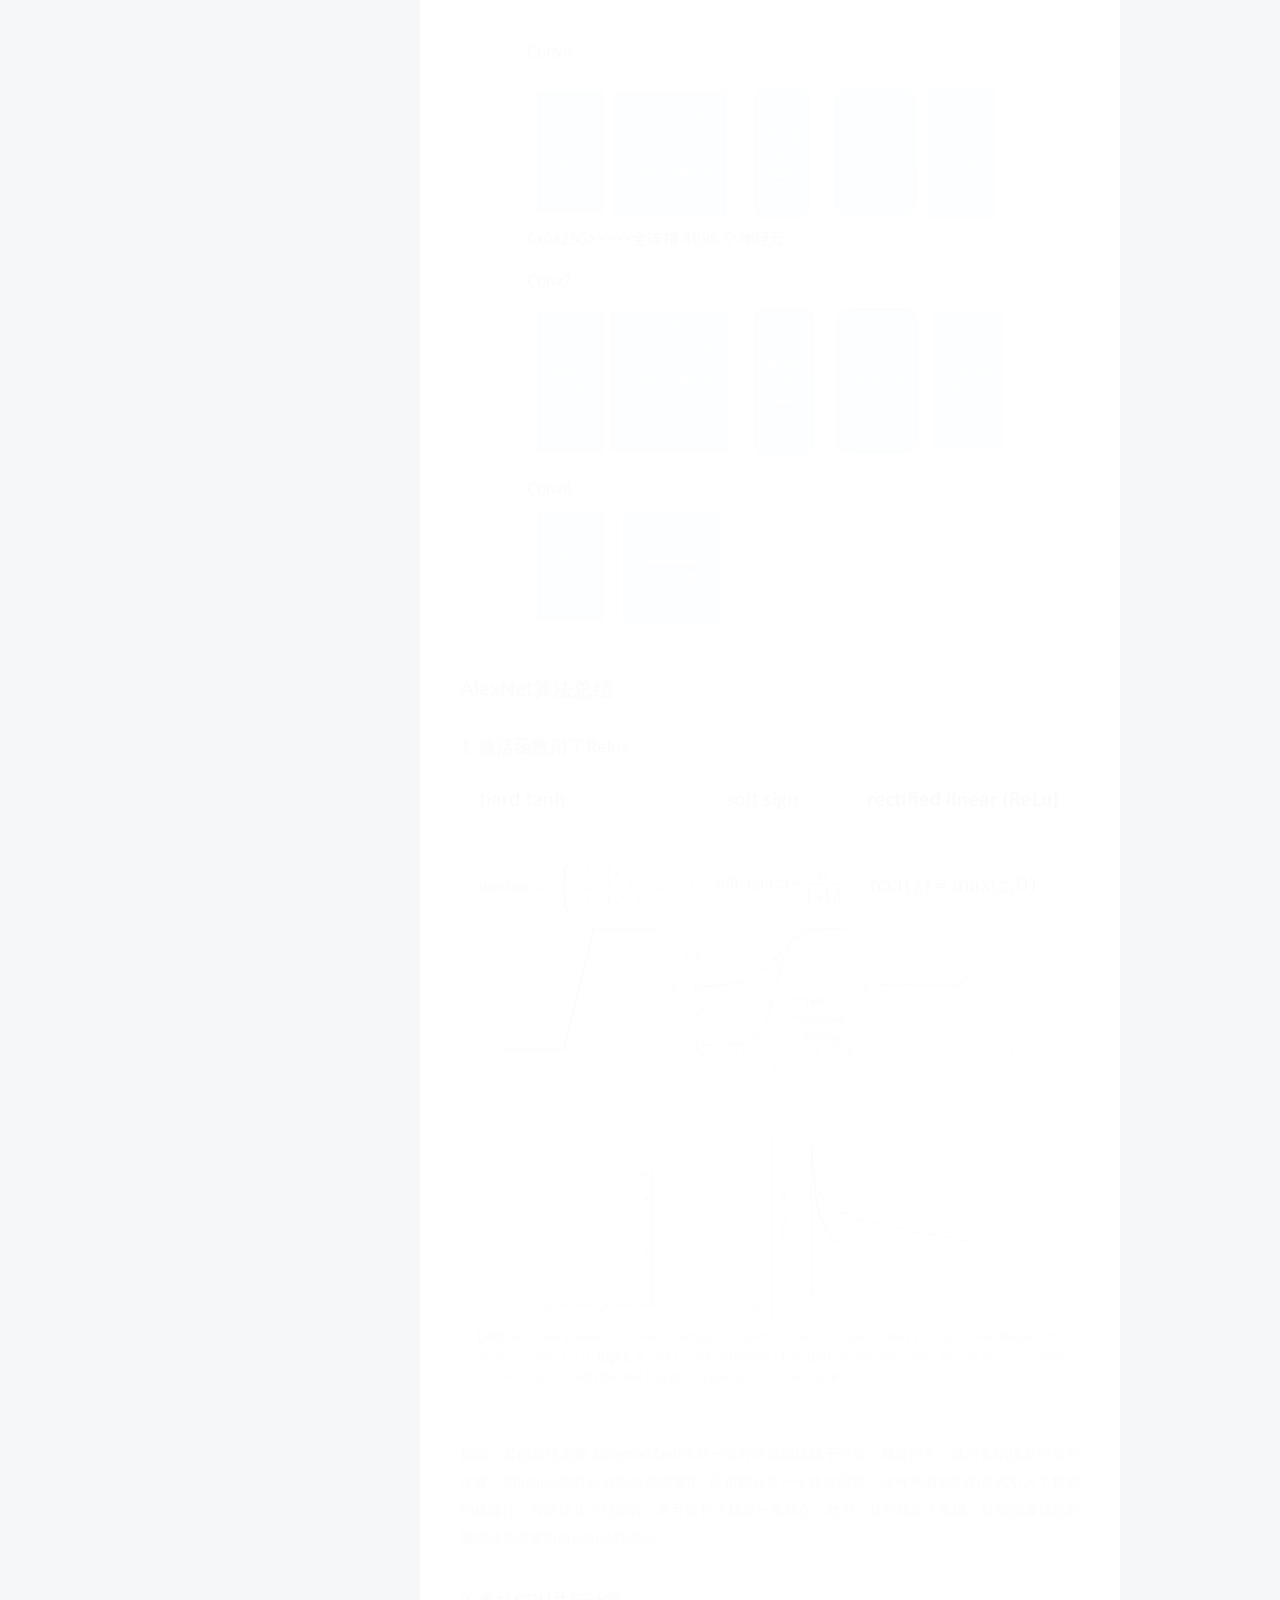
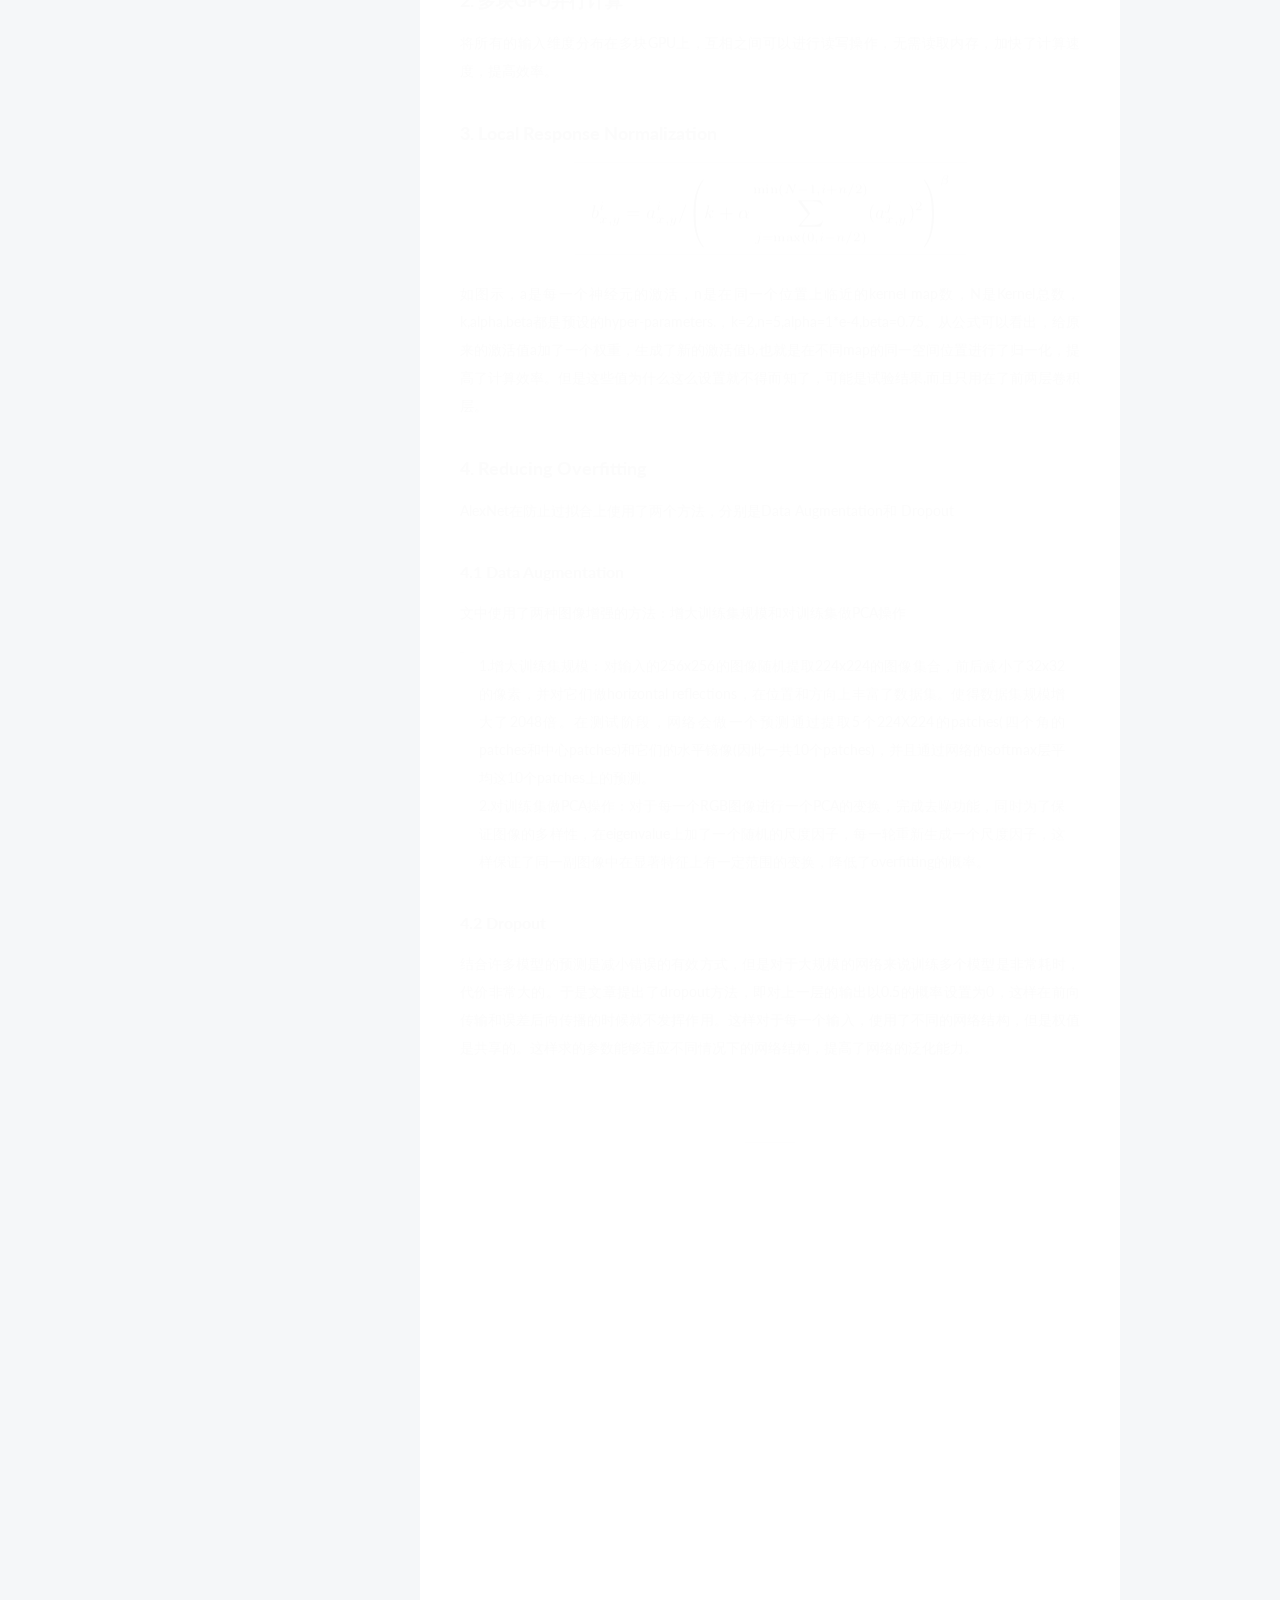
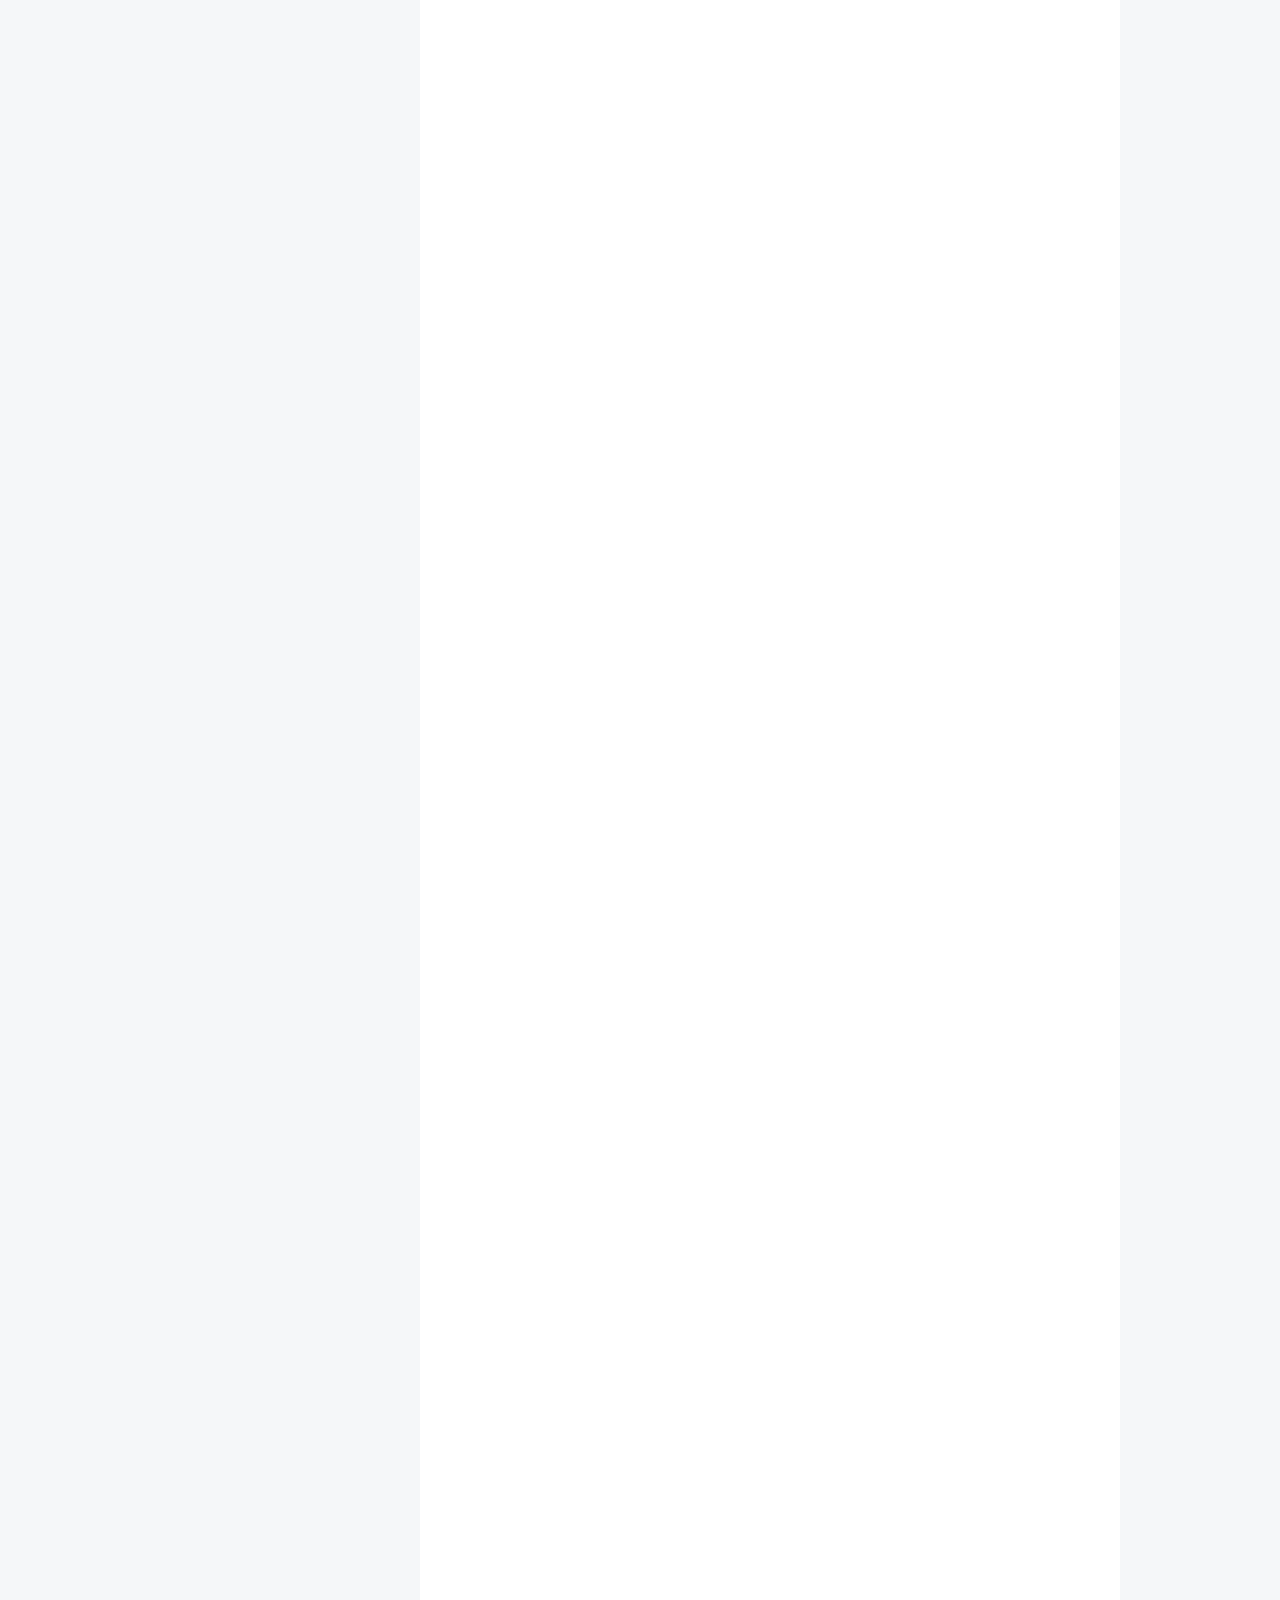
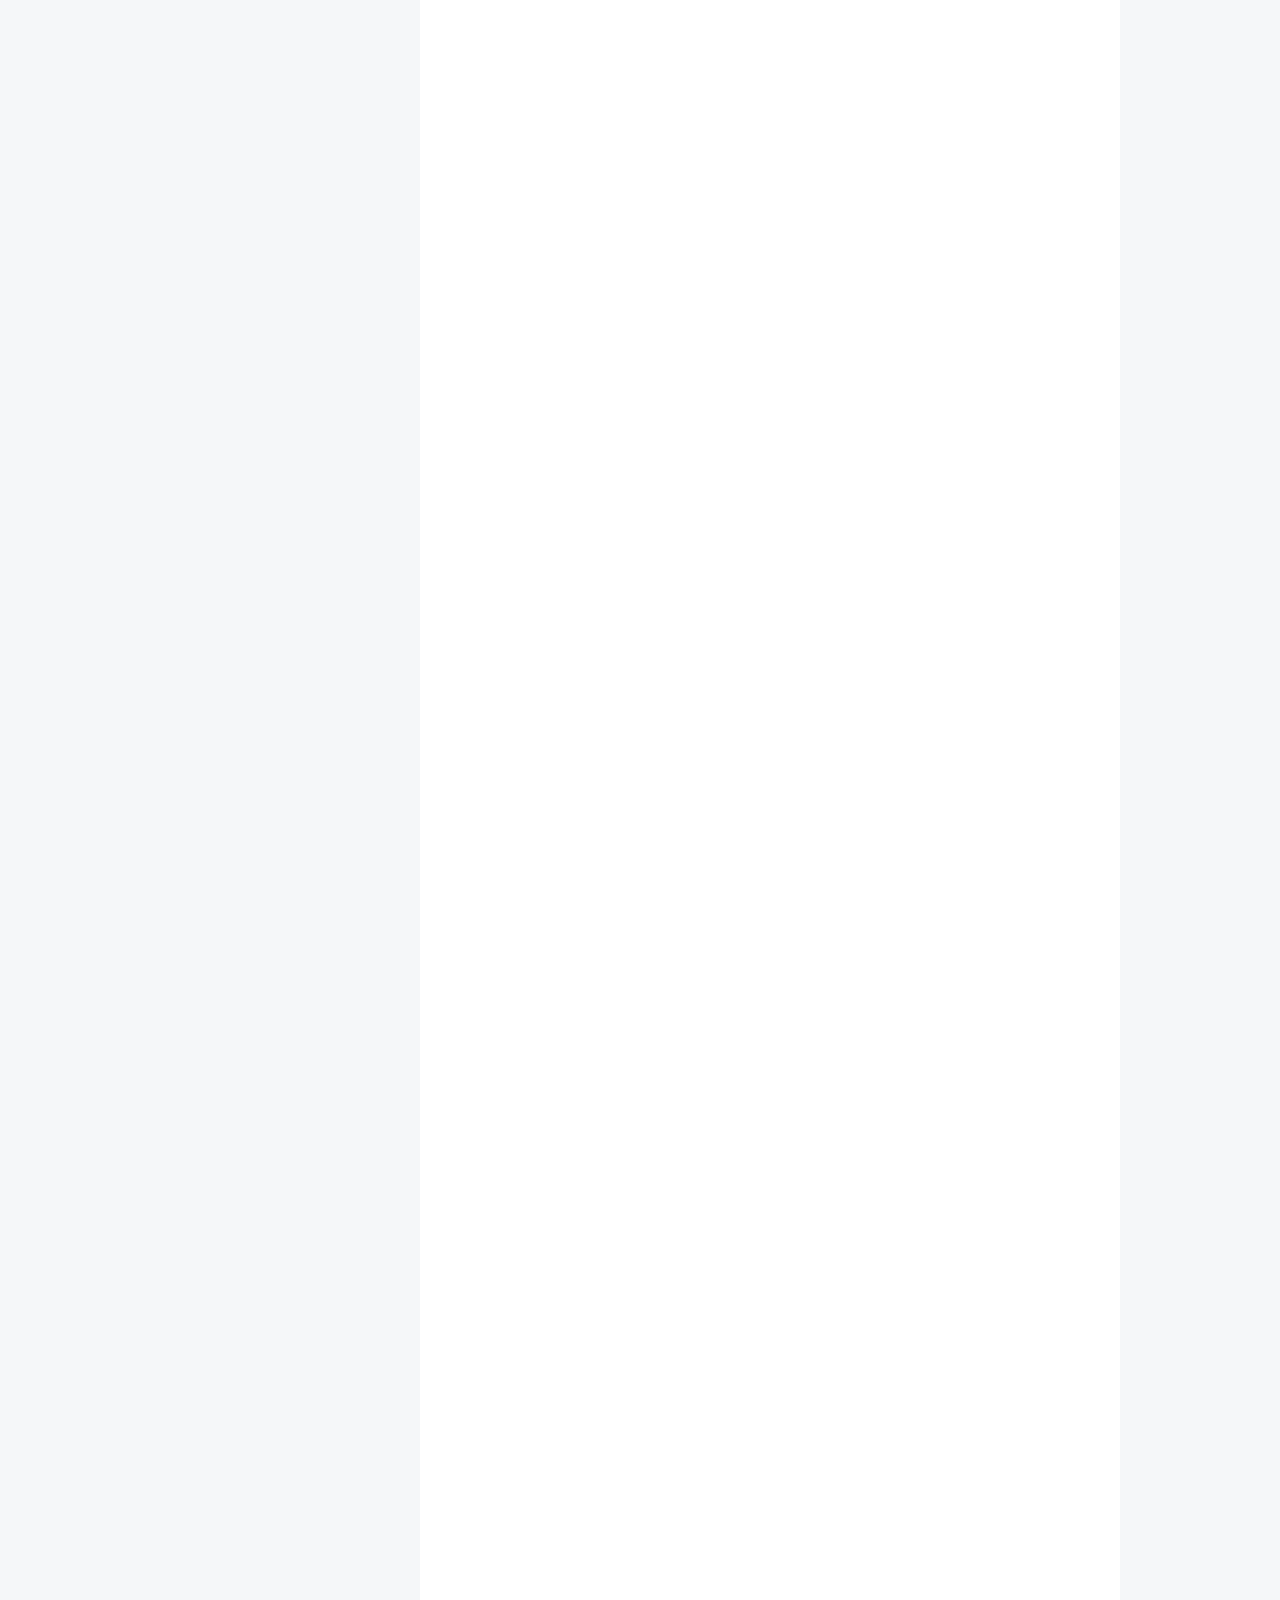
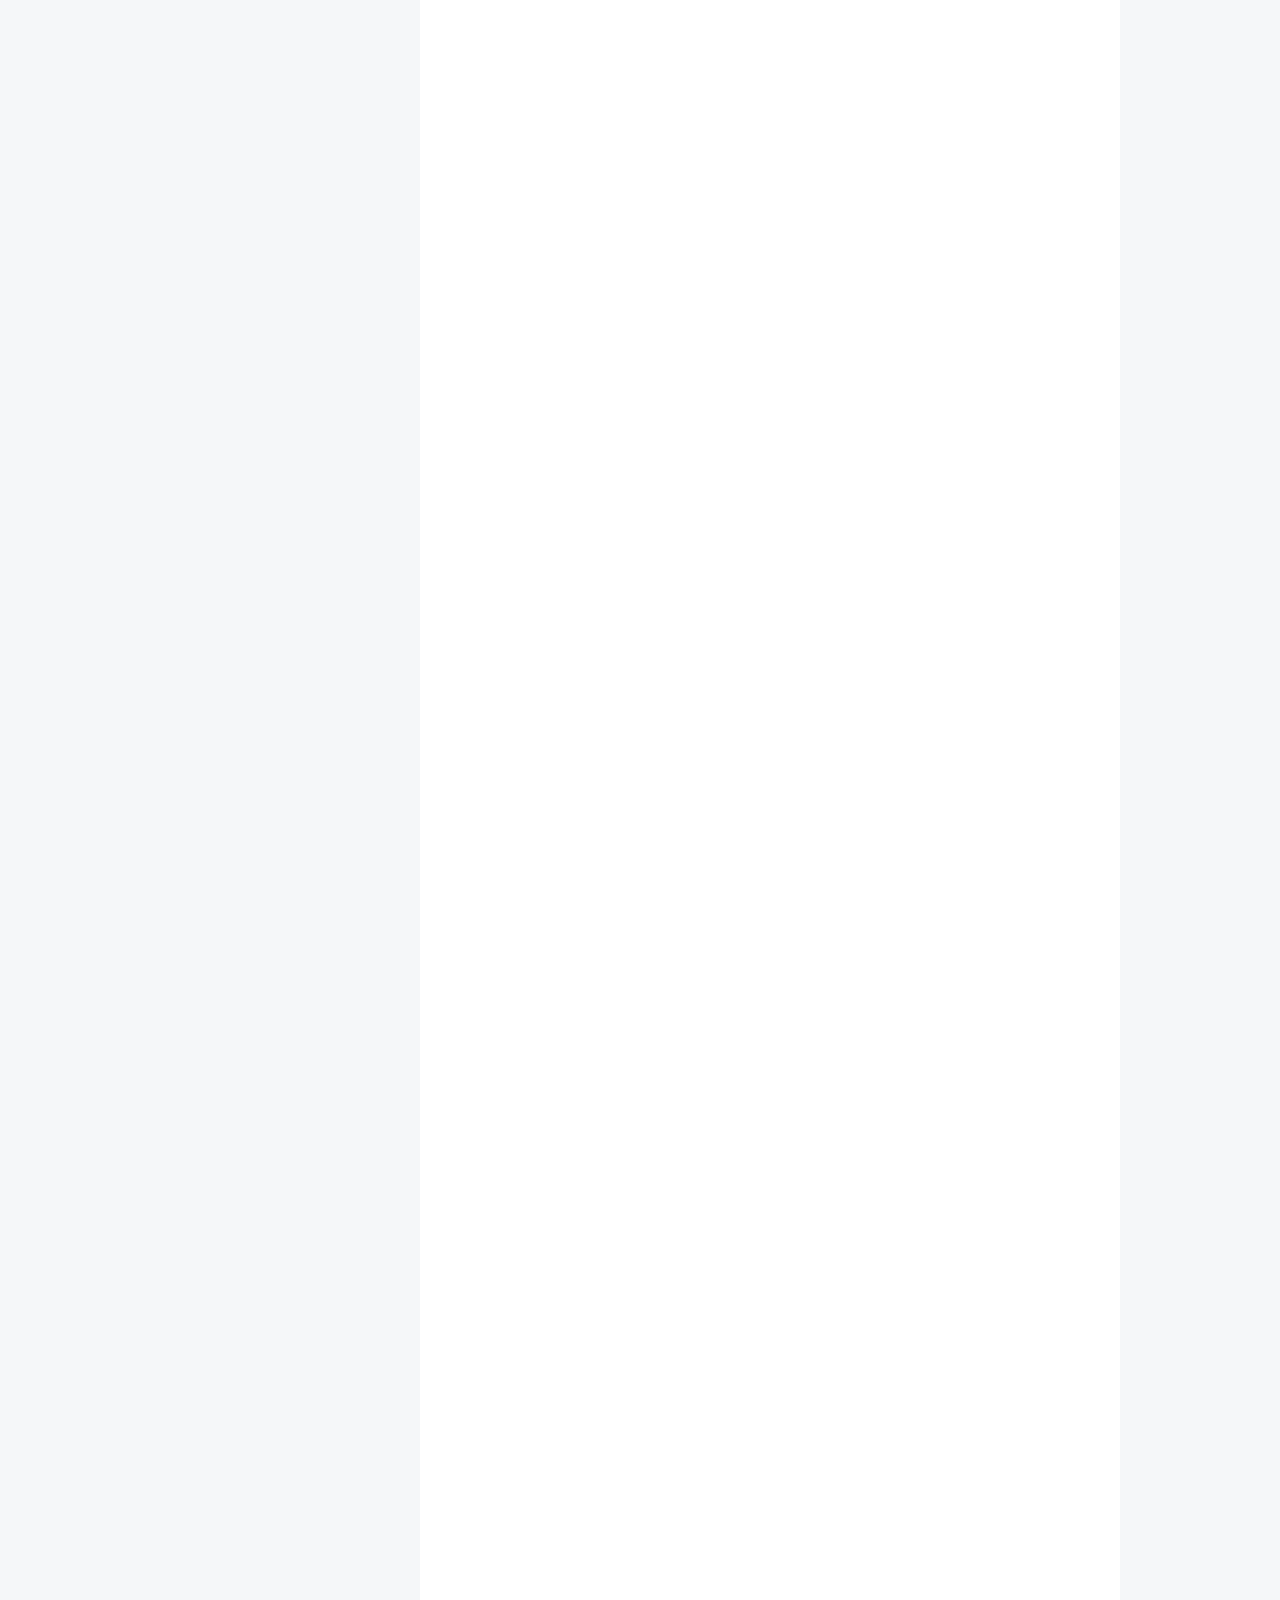
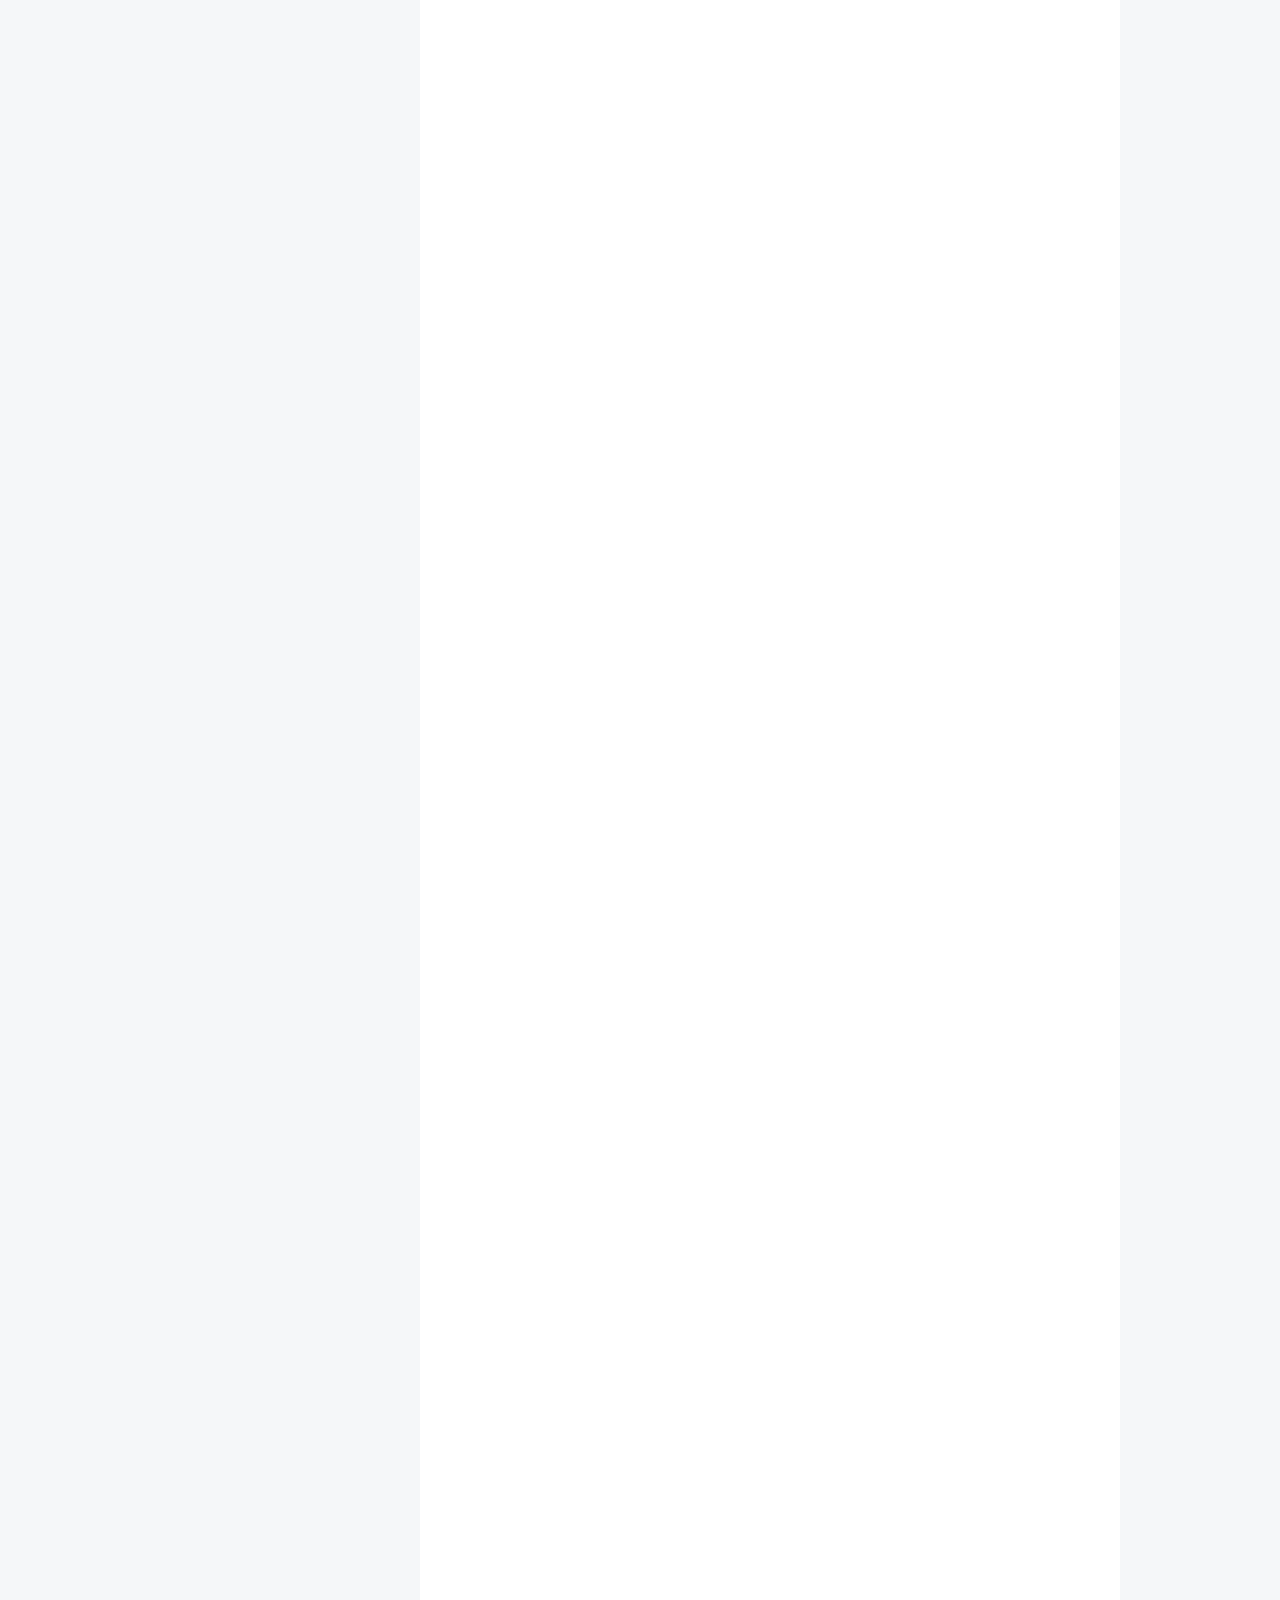
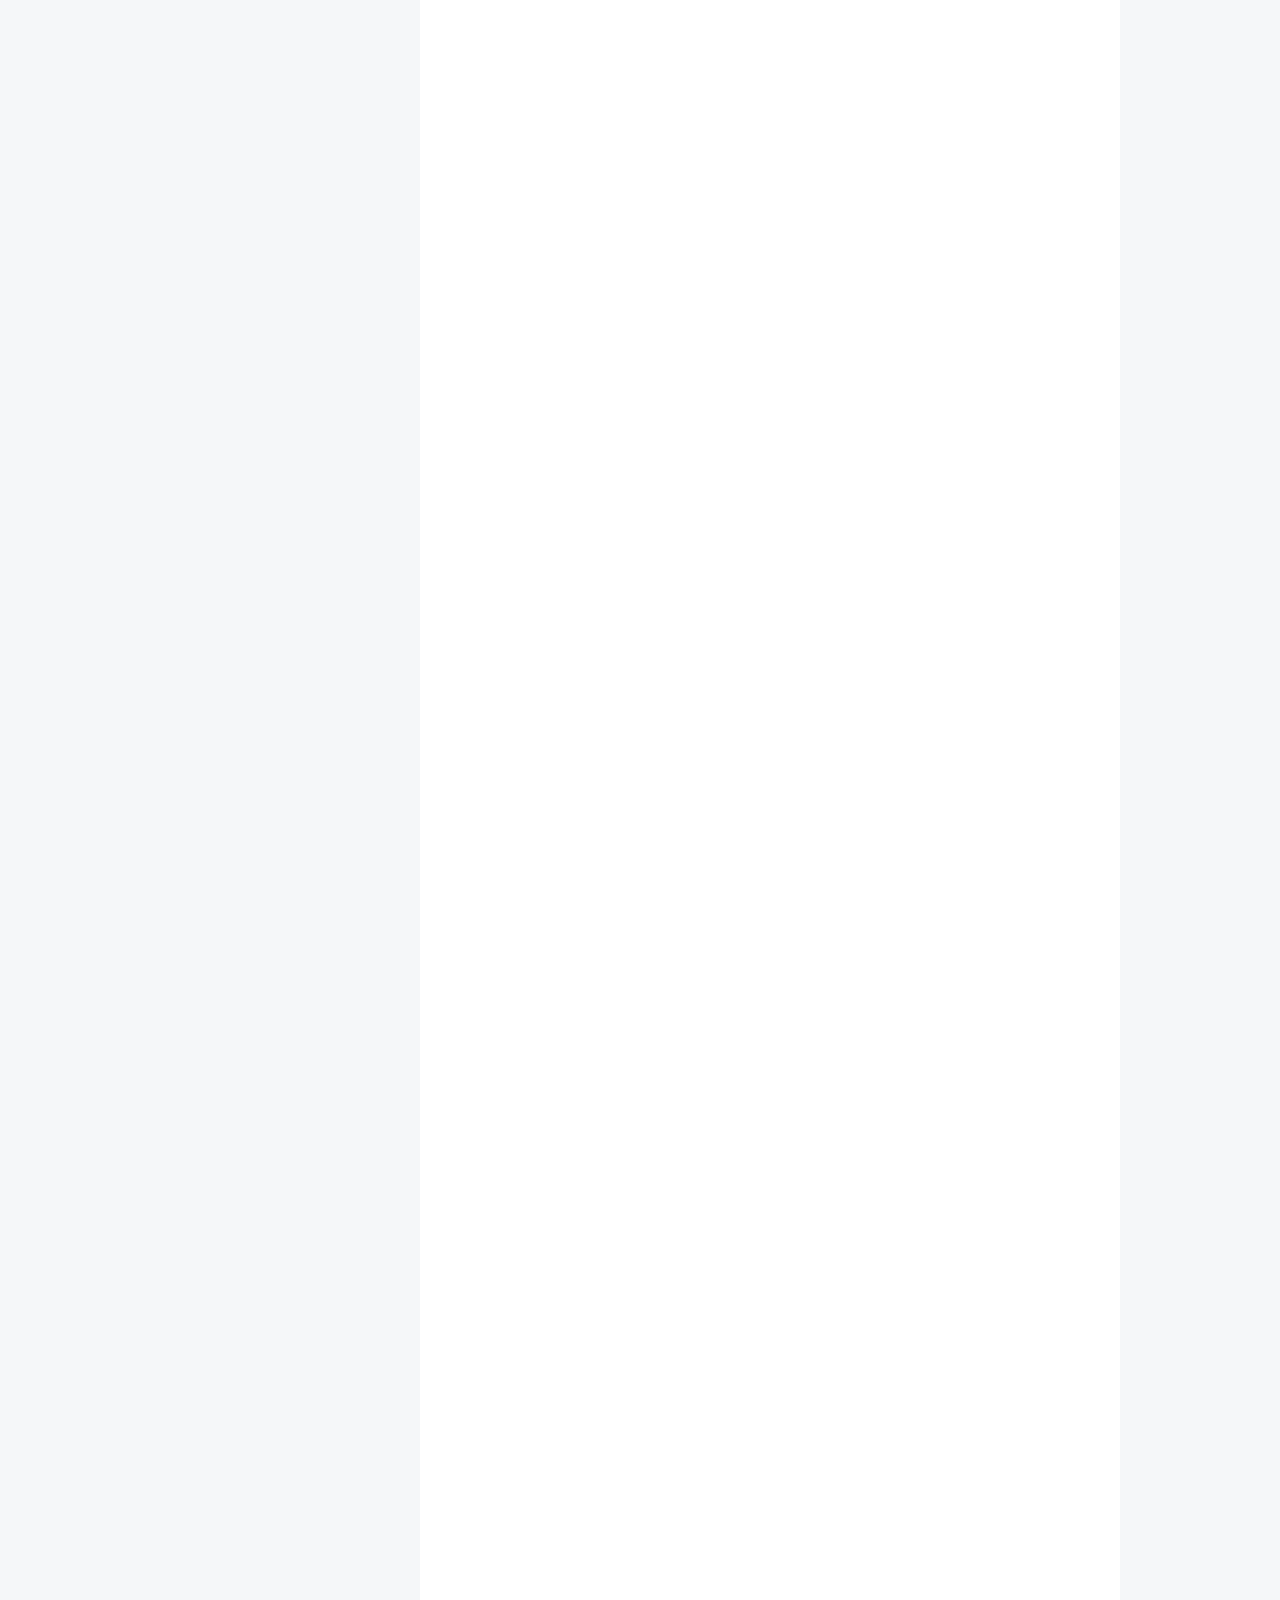
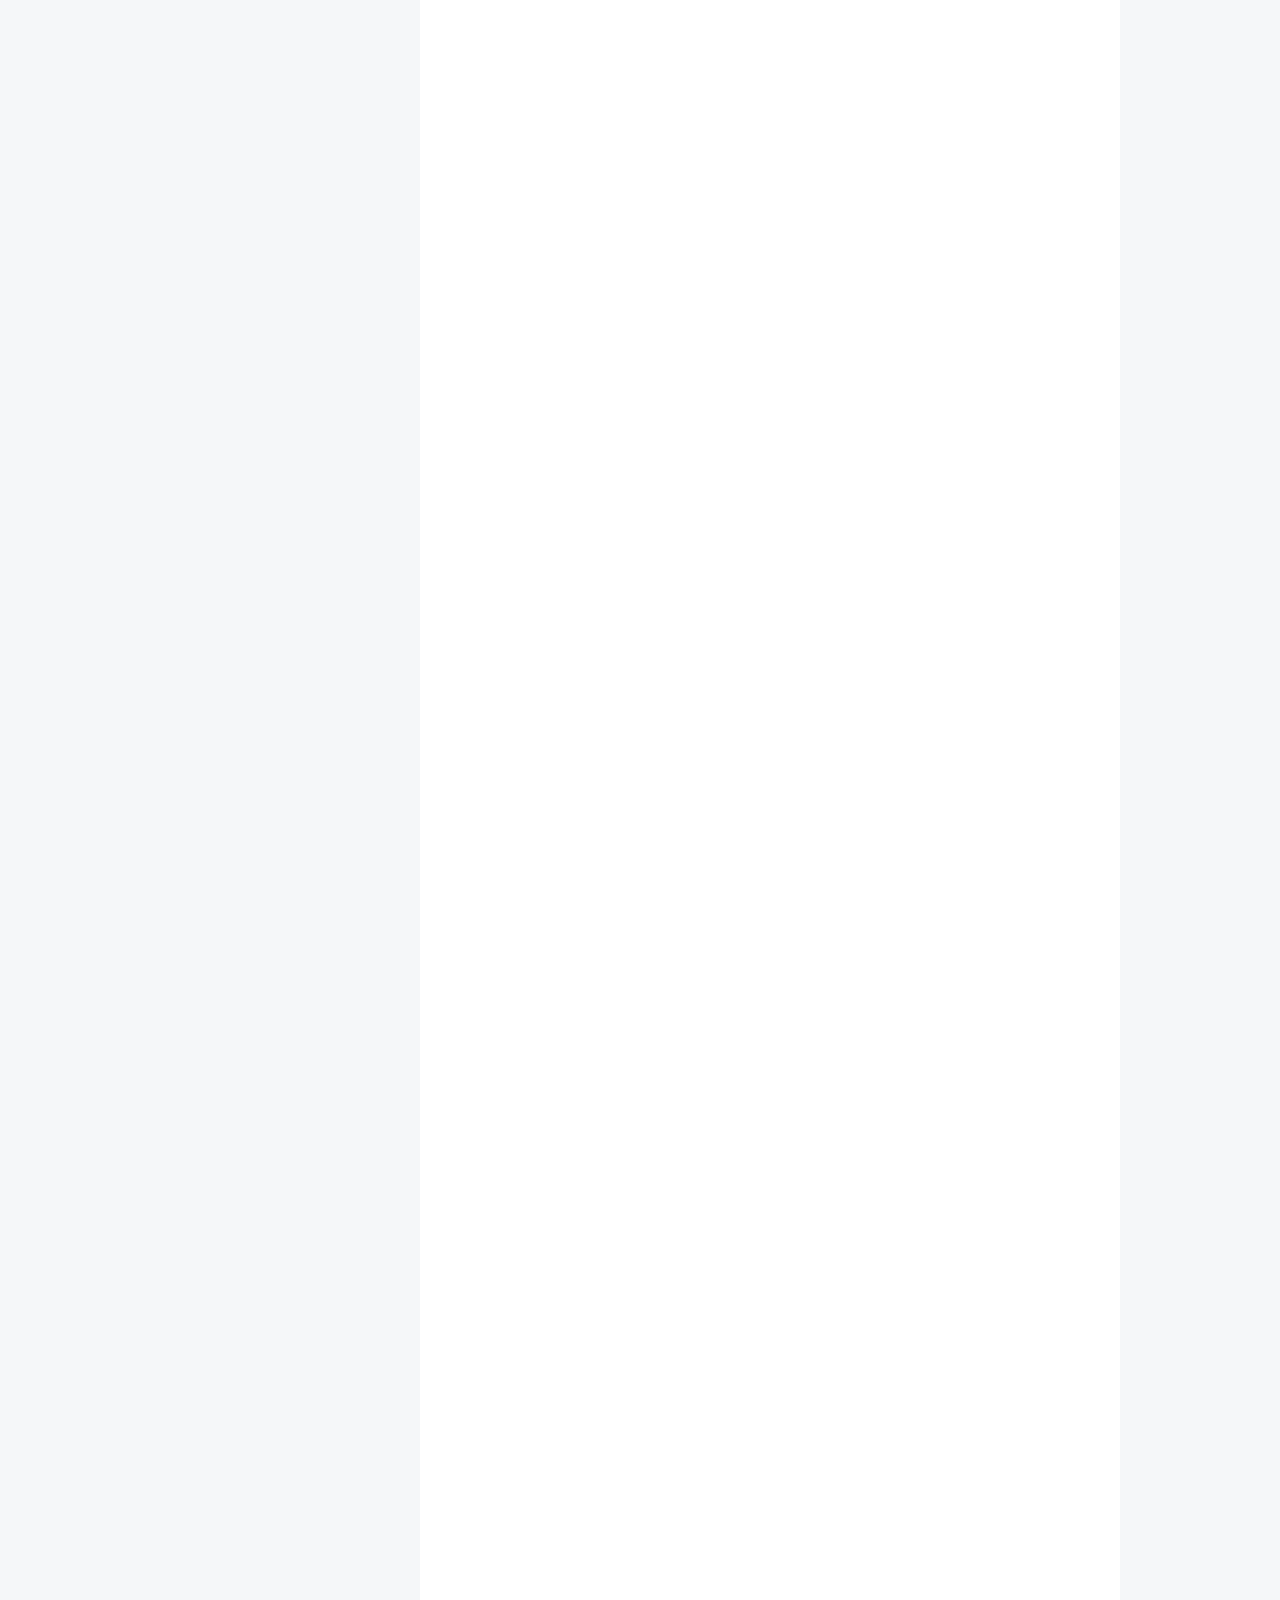
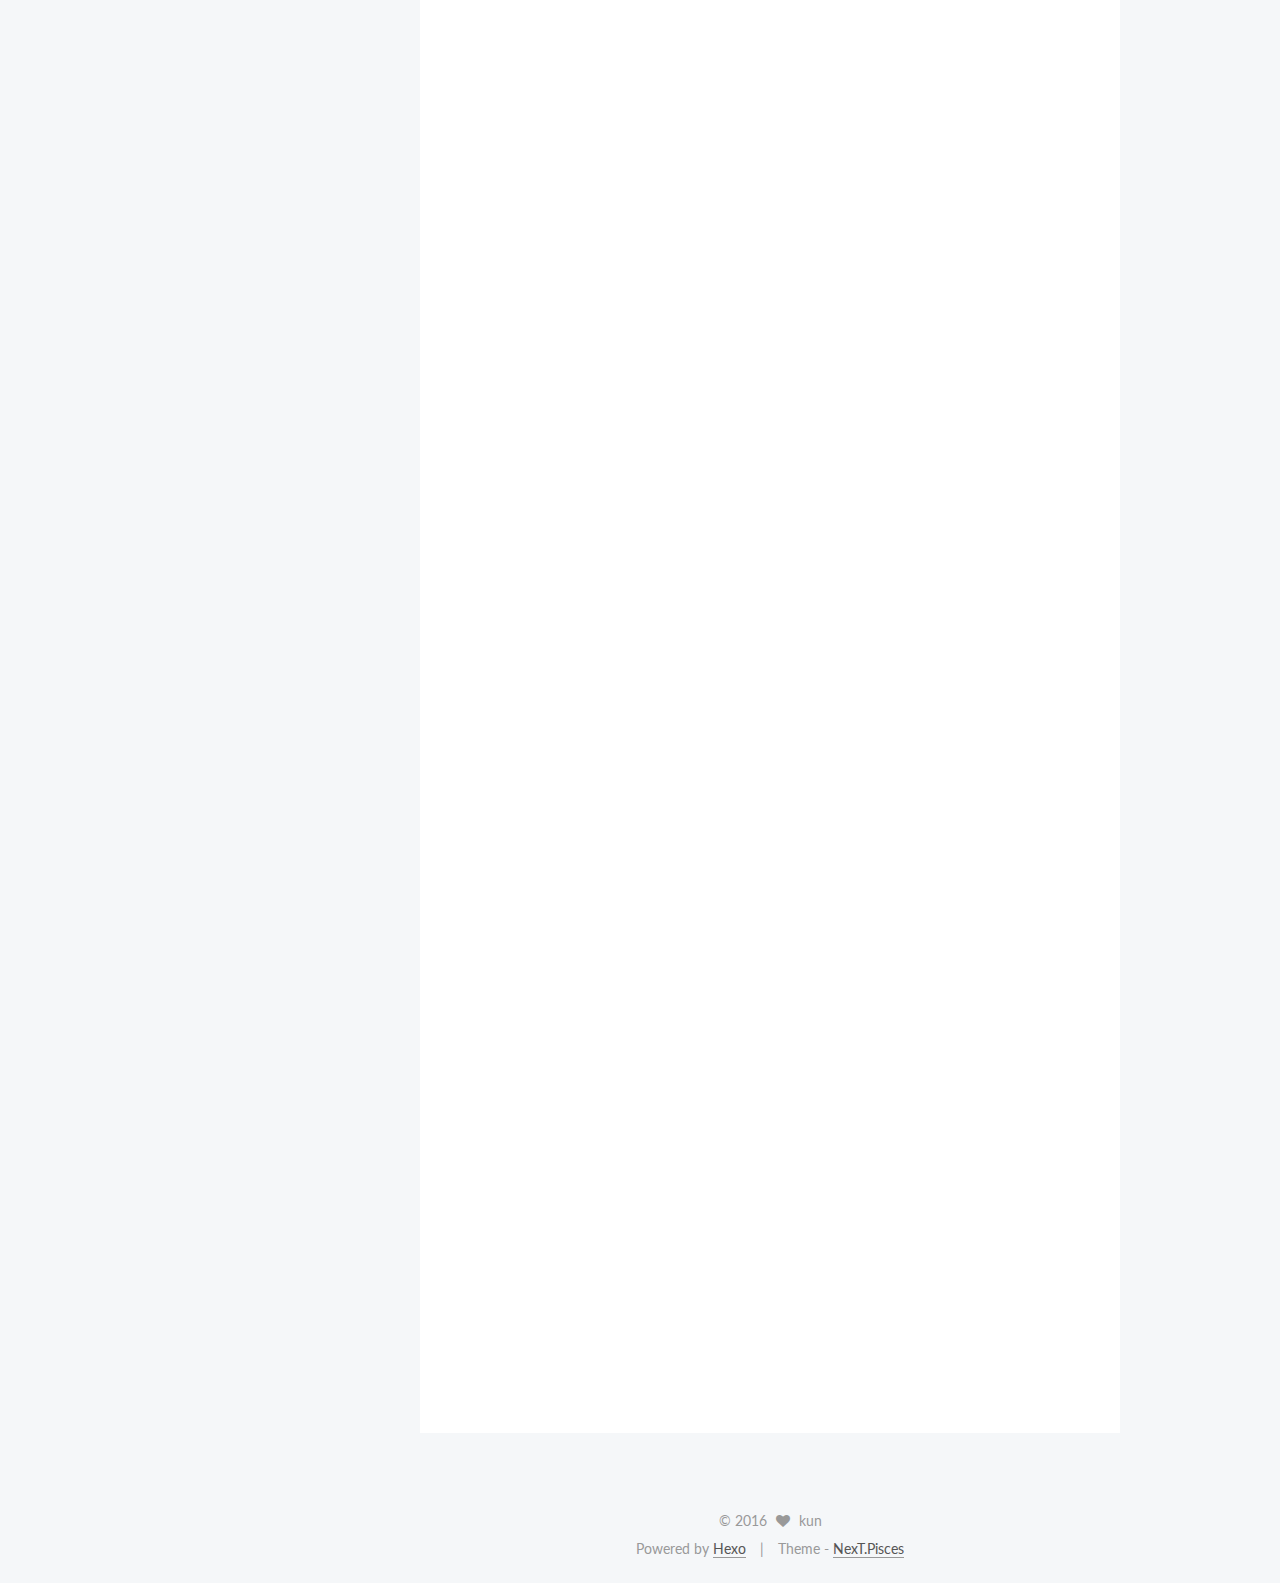
==== commit 30089b2b: "Site updated: 2016-11-15 16:57:17" ====
--- a/index.html
+++ b/index.html
@@ -183,7 +183,7 @@
             
               <i class="menu-item-icon fa fa-fw fa-home"></i> <br />
             
-            Startseite
+            Home
           </a>
         </li>
       
@@ -193,7 +193,7 @@
             
               <i class="menu-item-icon fa fa-fw fa-archive"></i> <br />
             
-            Archiv
+            Archives
           </a>
         </li>
       
@@ -274,7 +274,7 @@
             <span class="post-meta-item-icon">
               <i class="fa fa-calendar-o"></i>
             </span>
-            <span class="post-meta-item-text">Veröffentlicht am</span>
+            <span class="post-meta-item-text">Posted on</span>
             <time title="Post created" itemprop="dateCreated datePublished" datetime="2016-07-25T09:45:01+08:00">
               2016-07-25
             </time>
@@ -284,8 +284,8 @@
             <span class="post-meta-item-icon">
               <i class="fa fa-calendar-check-o"></i>
             </span>
-            <time title="Post modified" itemprop="dateModified" datetime="2016-07-25T11:40:02+08:00">
-              2016-07-25
+            <time title="Post modified" itemprop="dateModified" datetime="2016-11-15T16:54:38+08:00">
+              2016-11-15
             </time>
             
           </span>
@@ -410,7 +410,7 @@
             <span class="post-meta-item-icon">
               <i class="fa fa-calendar-o"></i>
             </span>
-            <span class="post-meta-item-text">Veröffentlicht am</span>
+            <span class="post-meta-item-text">Posted on</span>
             <time title="Post created" itemprop="dateCreated datePublished" datetime="2016-07-24T19:42:06+08:00">
               2016-07-24
             </time>
@@ -420,8 +420,8 @@
             <span class="post-meta-item-icon">
               <i class="fa fa-calendar-check-o"></i>
             </span>
-            <time title="Post modified" itemprop="dateModified" datetime="2016-07-25T11:28:50+08:00">
-              2016-07-25
+            <time title="Post modified" itemprop="dateModified" datetime="2016-11-15T16:54:52+08:00">
+              2016-11-15
             </time>
             
           </span>
@@ -551,7 +551,7 @@
             <span class="post-meta-item-icon">
               <i class="fa fa-calendar-o"></i>
             </span>
-            <span class="post-meta-item-text">Veröffentlicht am</span>
+            <span class="post-meta-item-text">Posted on</span>
             <time title="Post created" itemprop="dateCreated datePublished" datetime="2016-07-21T01:42:12+08:00">
               2016-07-21
             </time>
@@ -667,12 +667,19 @@
           <div class="site-state-item site-state-posts">
             <a href="/archives">
               <span class="site-state-item-count">3</span>
-              <span class="site-state-item-name">Artikel</span>
+              <span class="site-state-item-name">posts</span>
             </a>
           </div>
 
           
 
+          
+            <div class="site-state-item site-state-tags">
+              <a href="/tags">
+                <span class="site-state-item-count">1</span>
+                <span class="site-state-item-name">tags</span>
+              </a>
+            </div>
           
 
         </nav>
@@ -718,7 +725,7 @@
 
 
 <div class="powered-by">
-  Erstellt mit  <a class="theme-link" href="https://hexo.io">Hexo</a>
+  Powered by <a class="theme-link" href="https://hexo.io">Hexo</a>
 </div>
 
 <div class="theme-info">
--- a/css/main.css
+++ b/css/main.css
@@ -1679,7 +1679,7 @@
   width: 4px;
   height: 4px;
   border-radius: 50%;
-  background: #ade02d;
+  background: #ffffd2;
 }
 .links-of-blogroll {
   font-size: 13px;
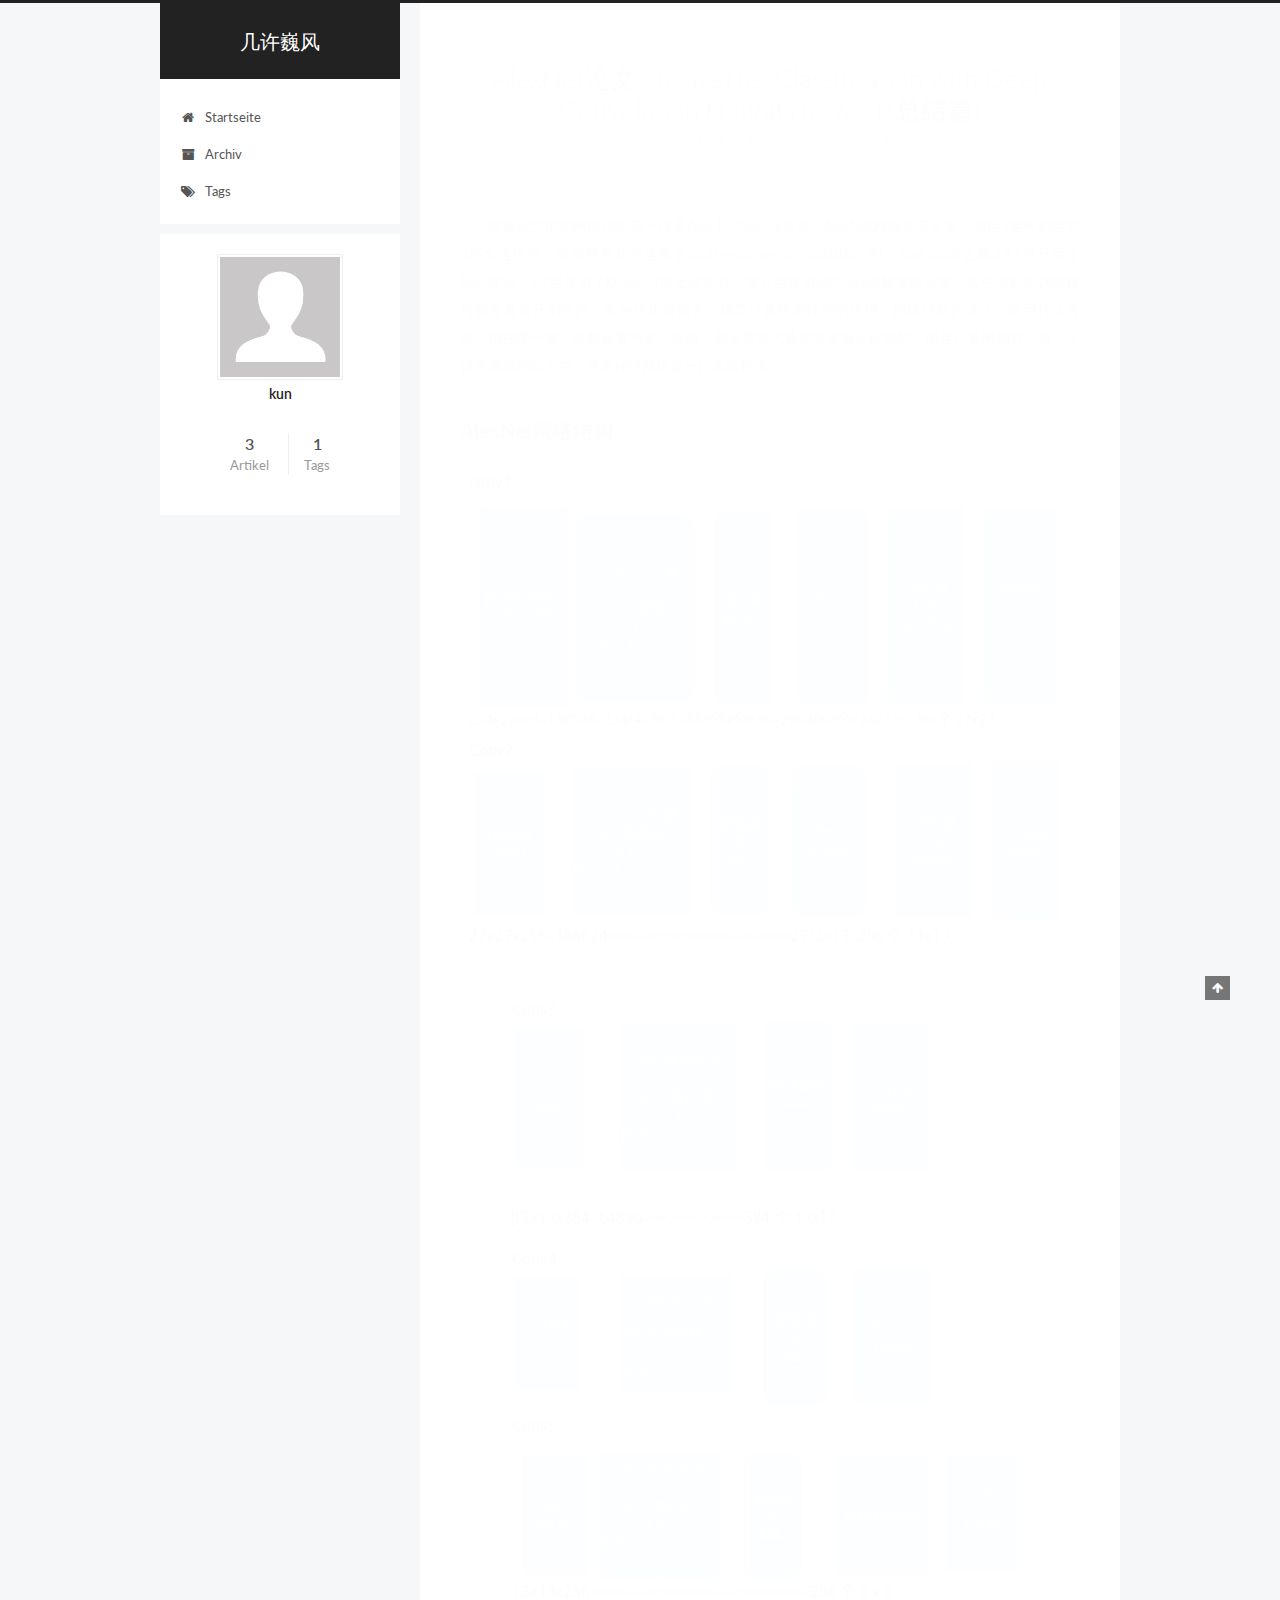
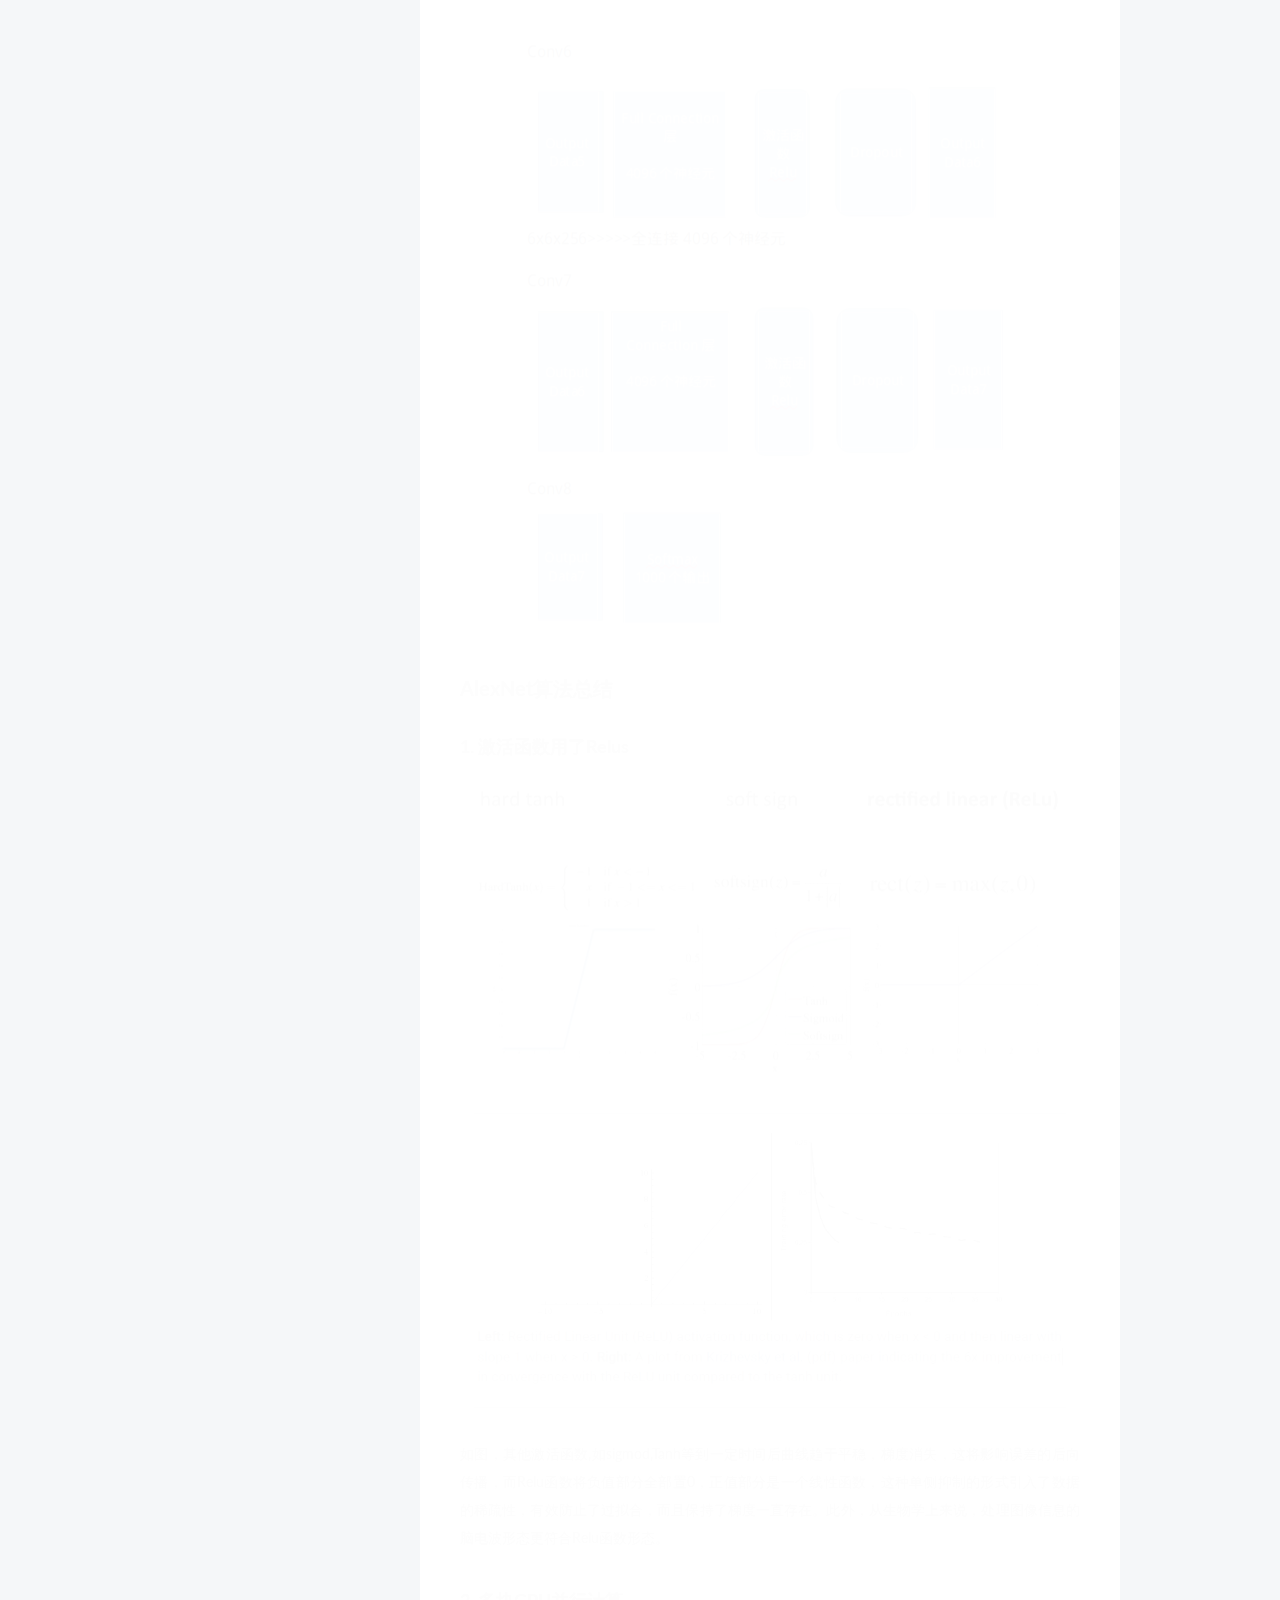
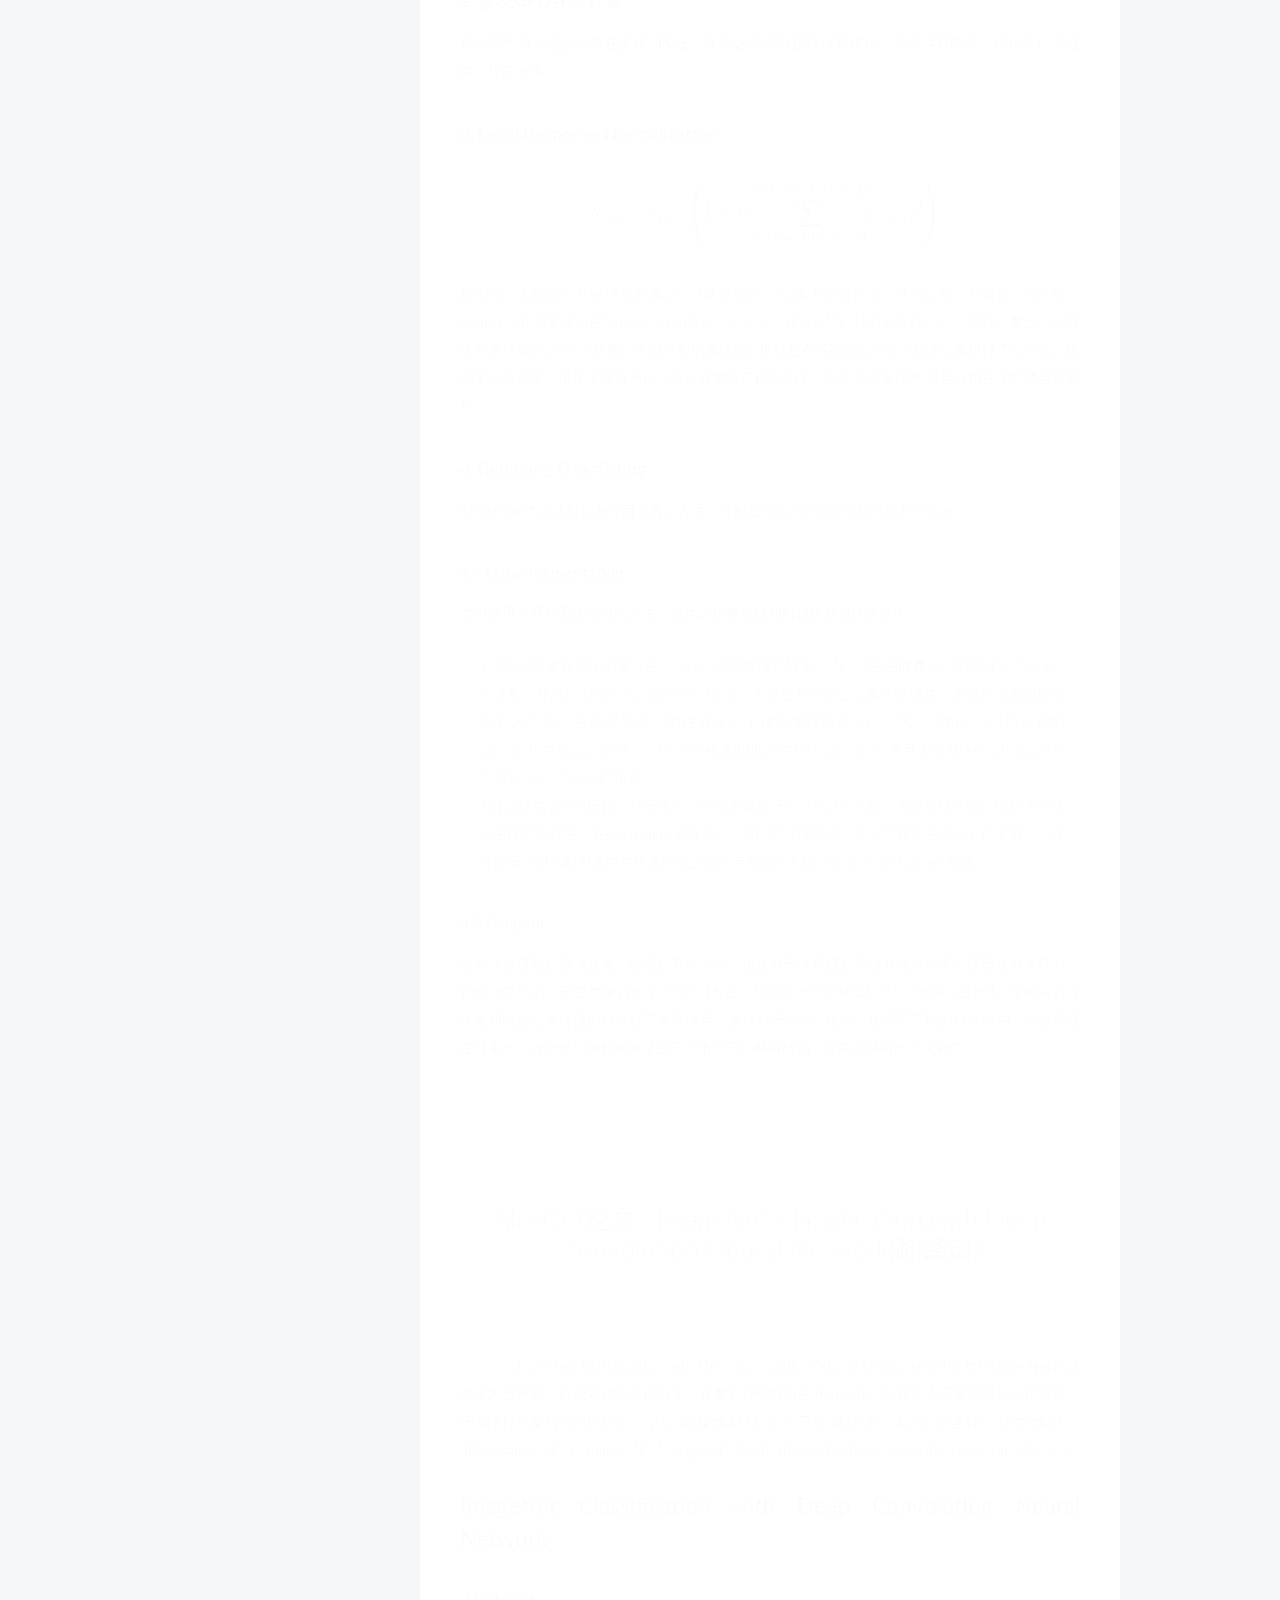
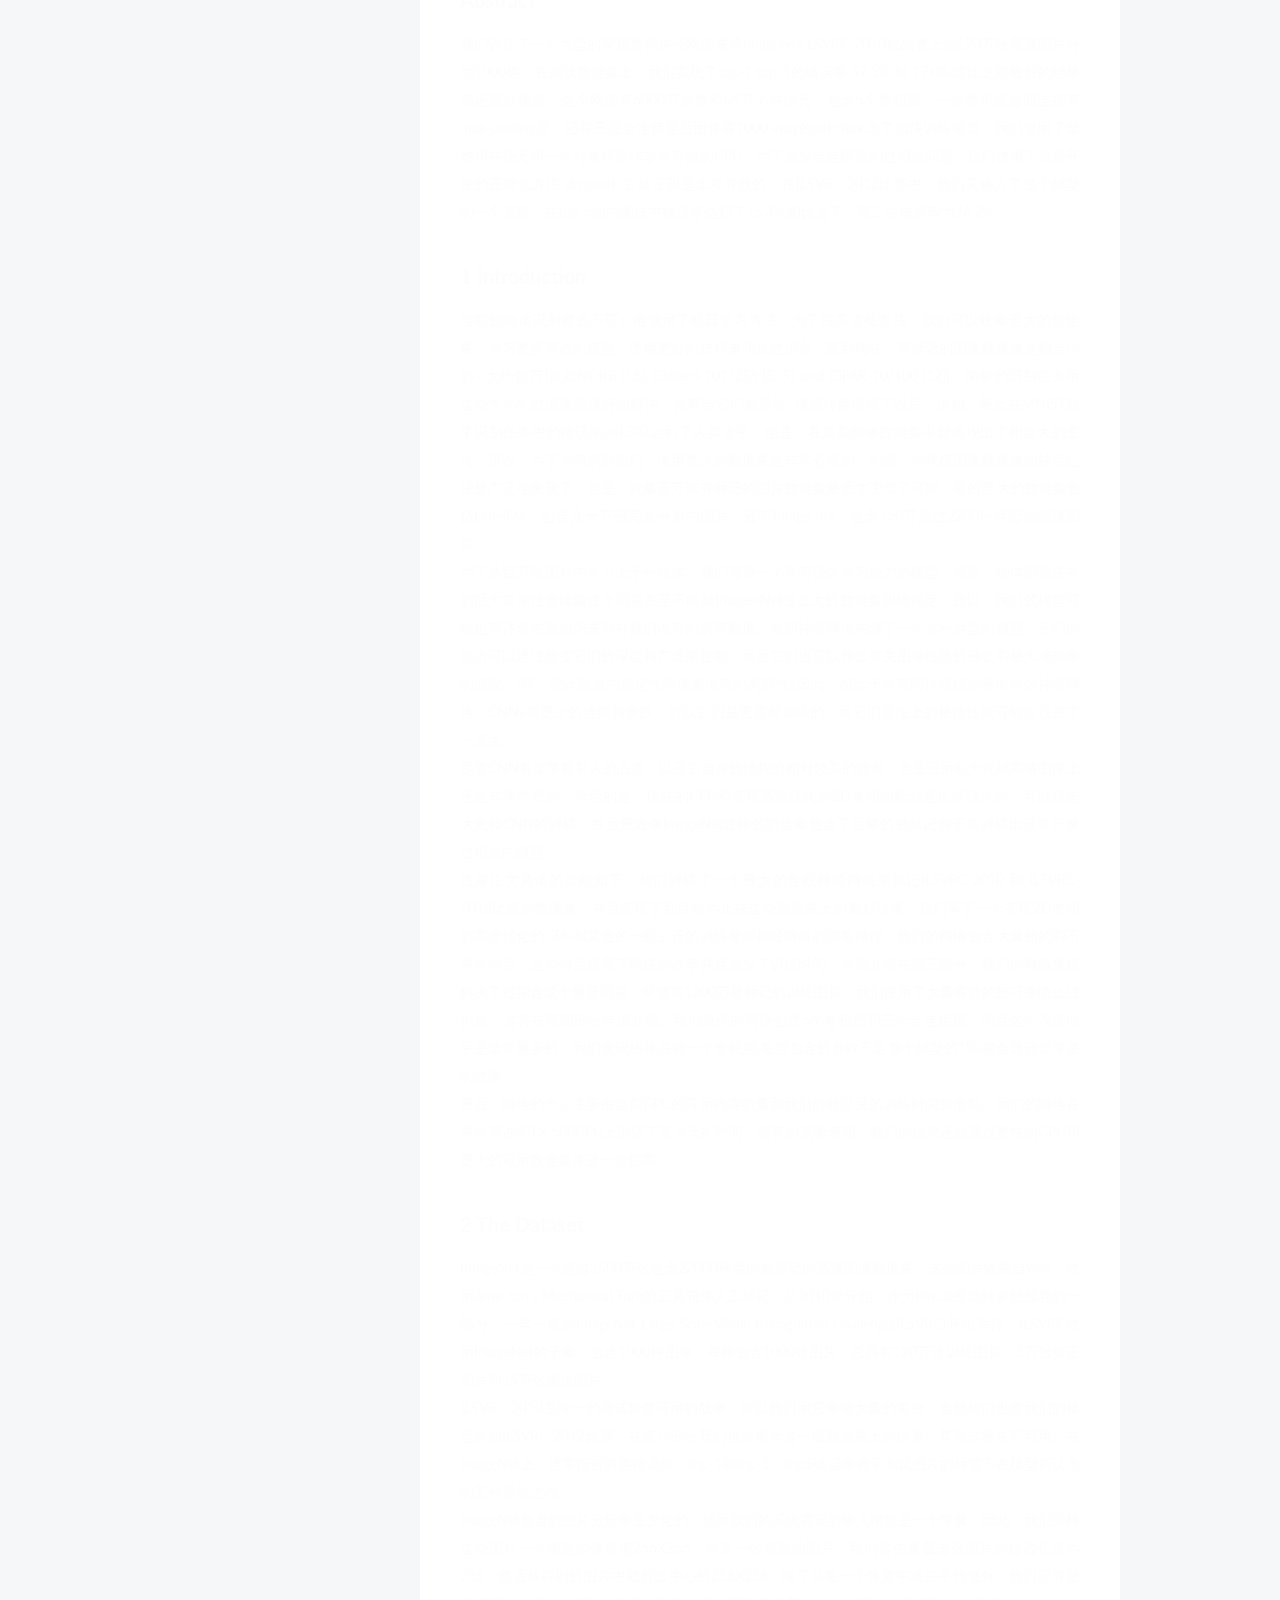
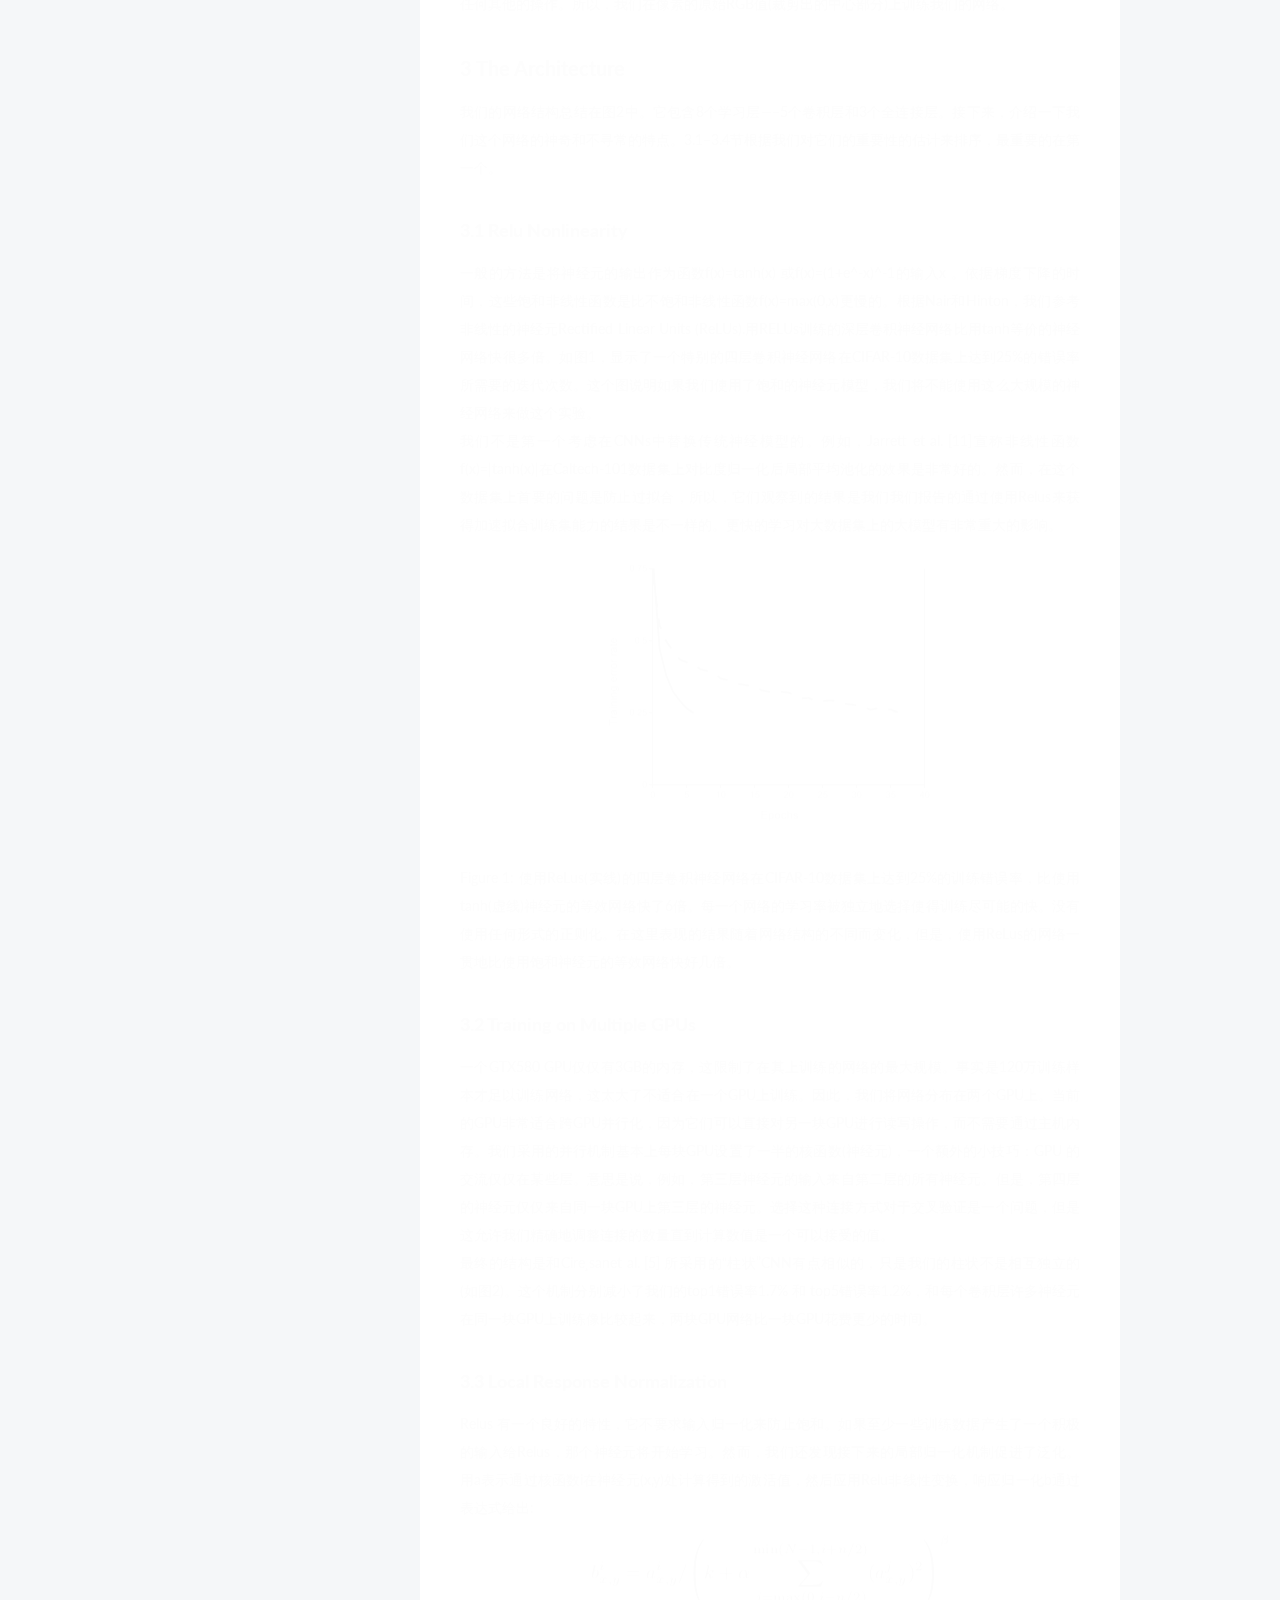
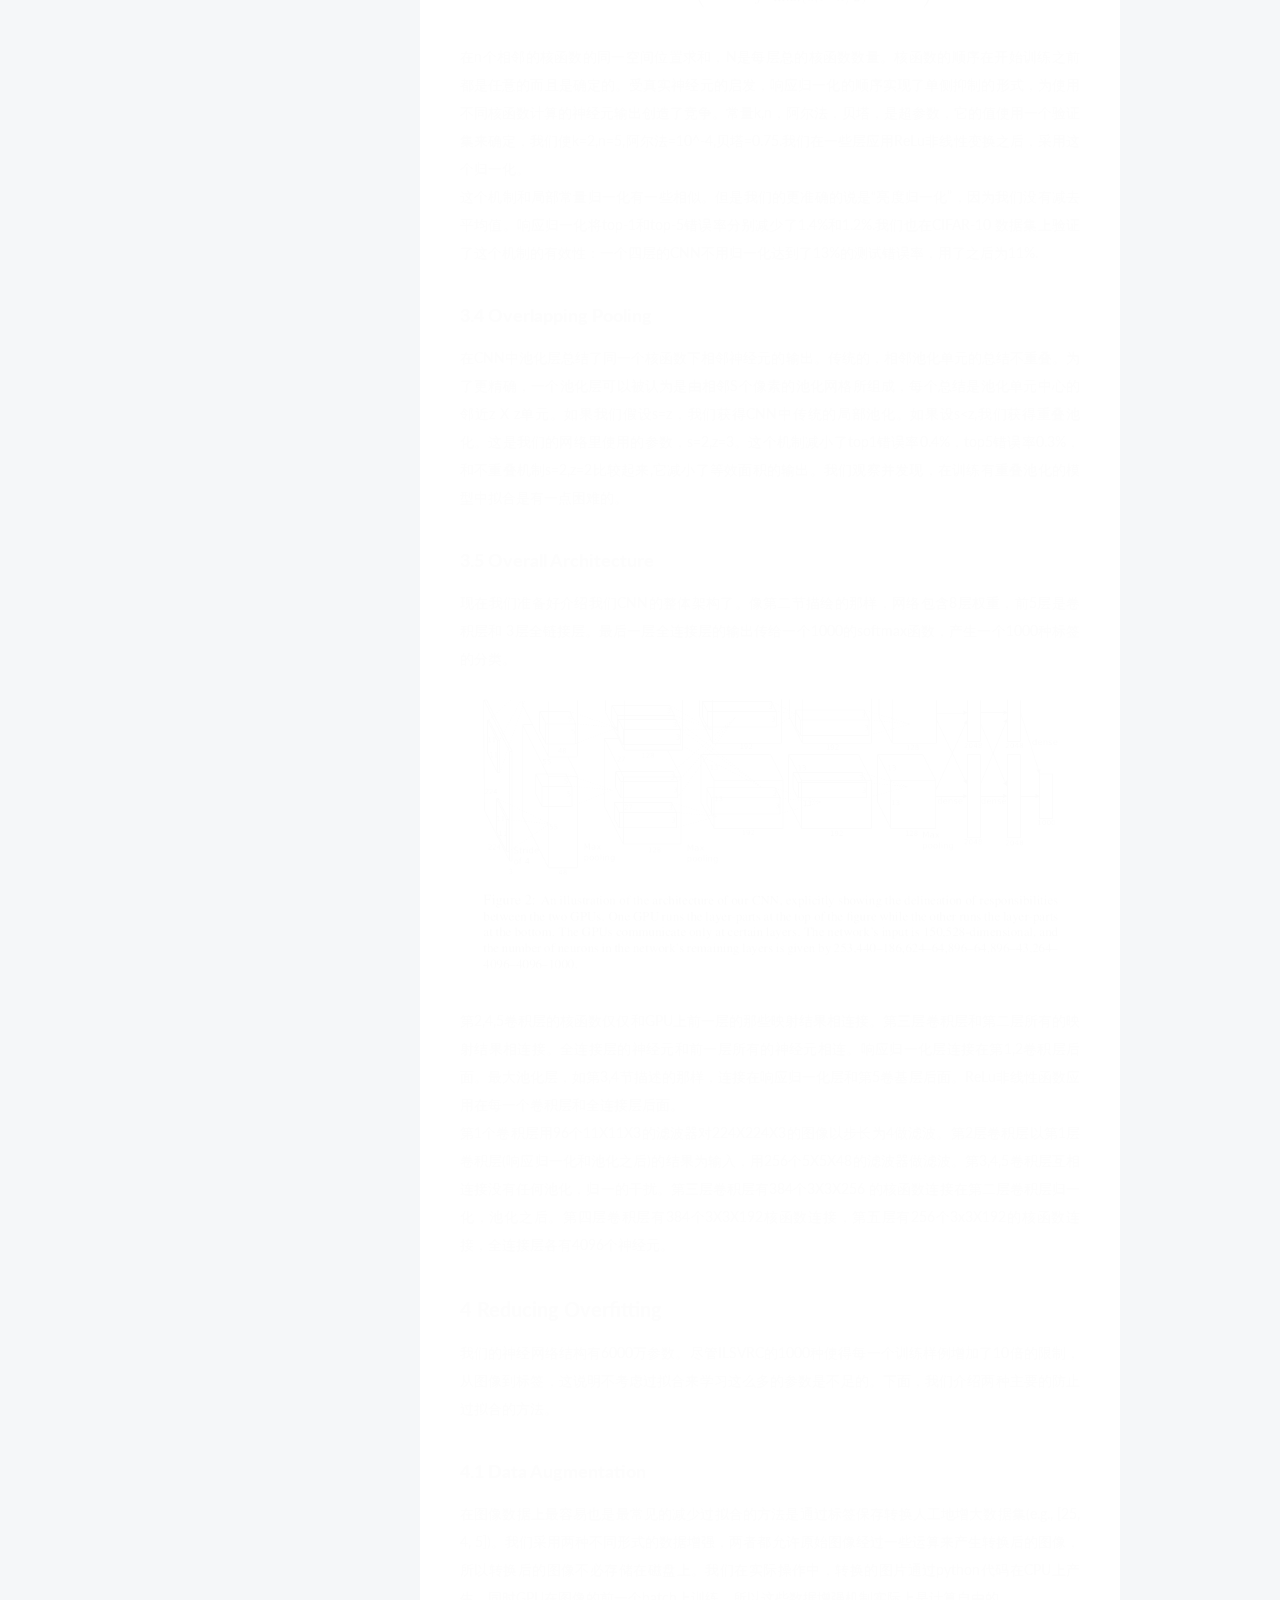
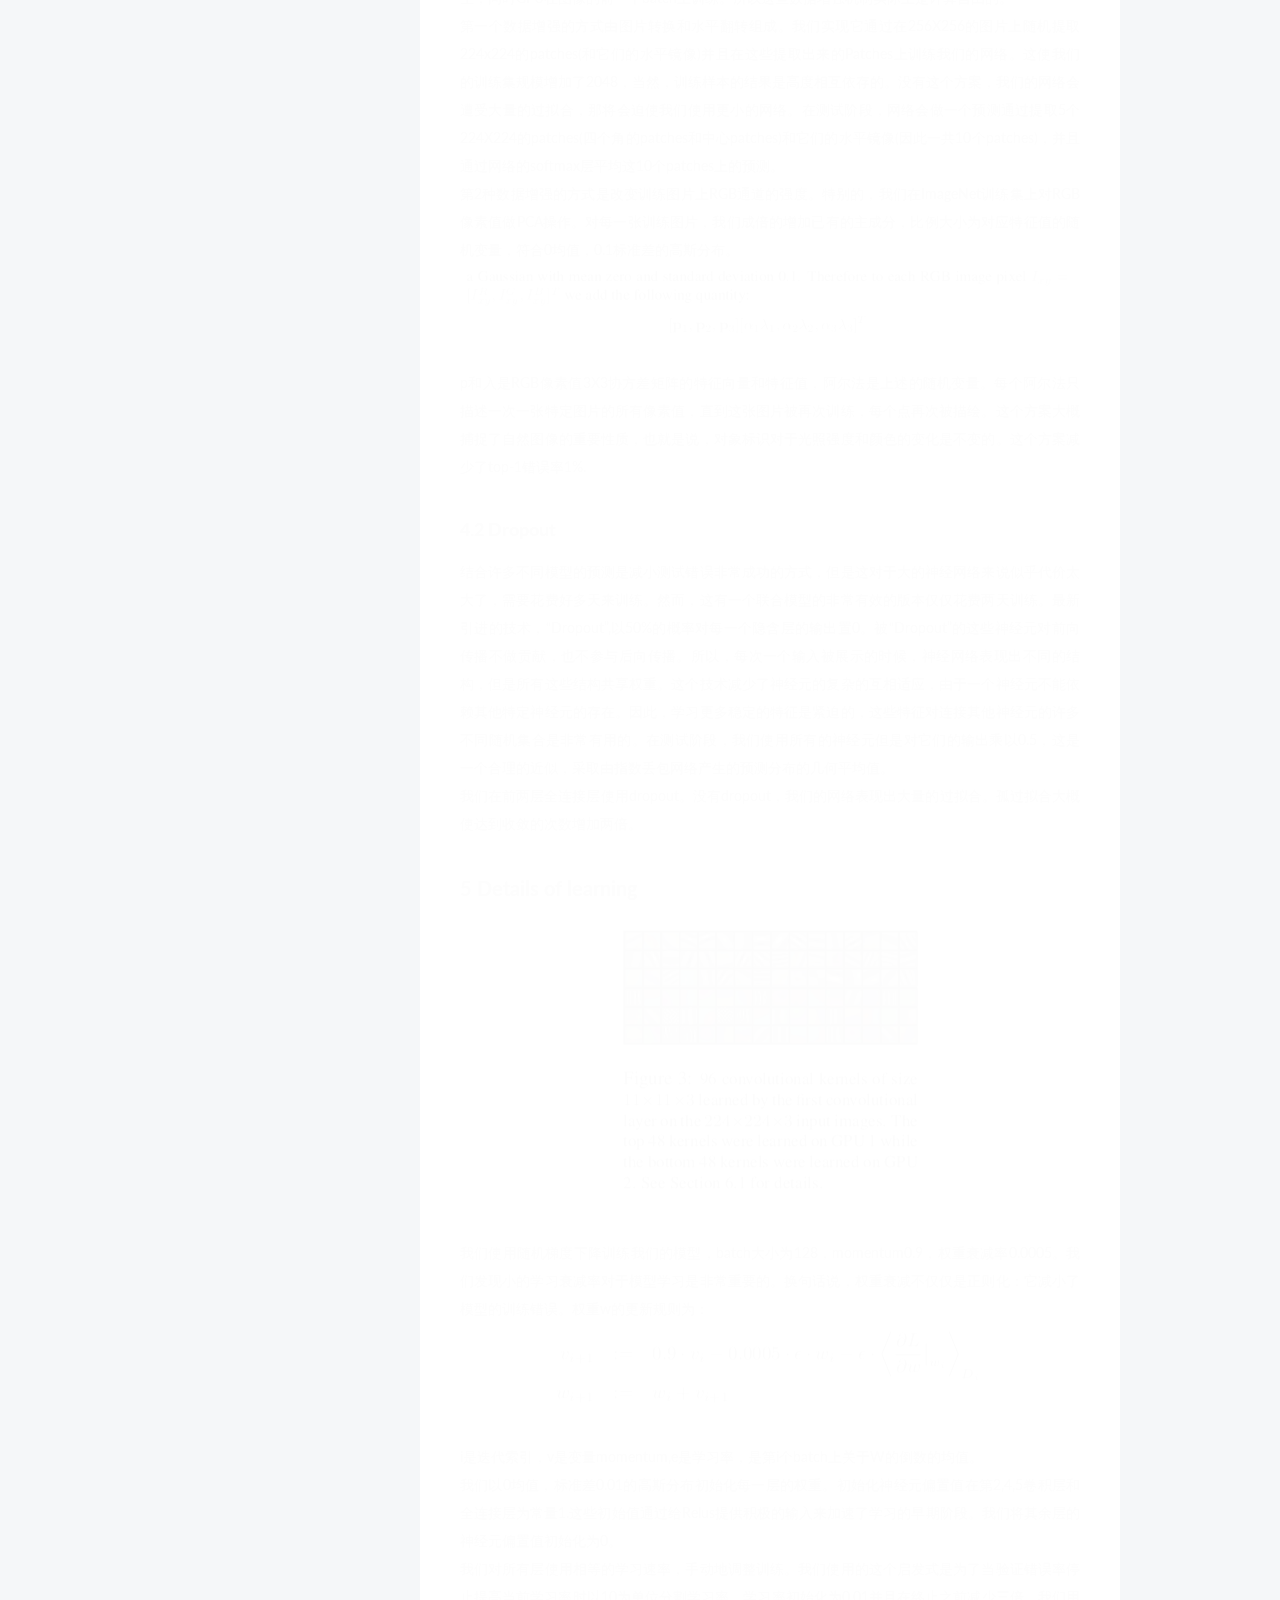
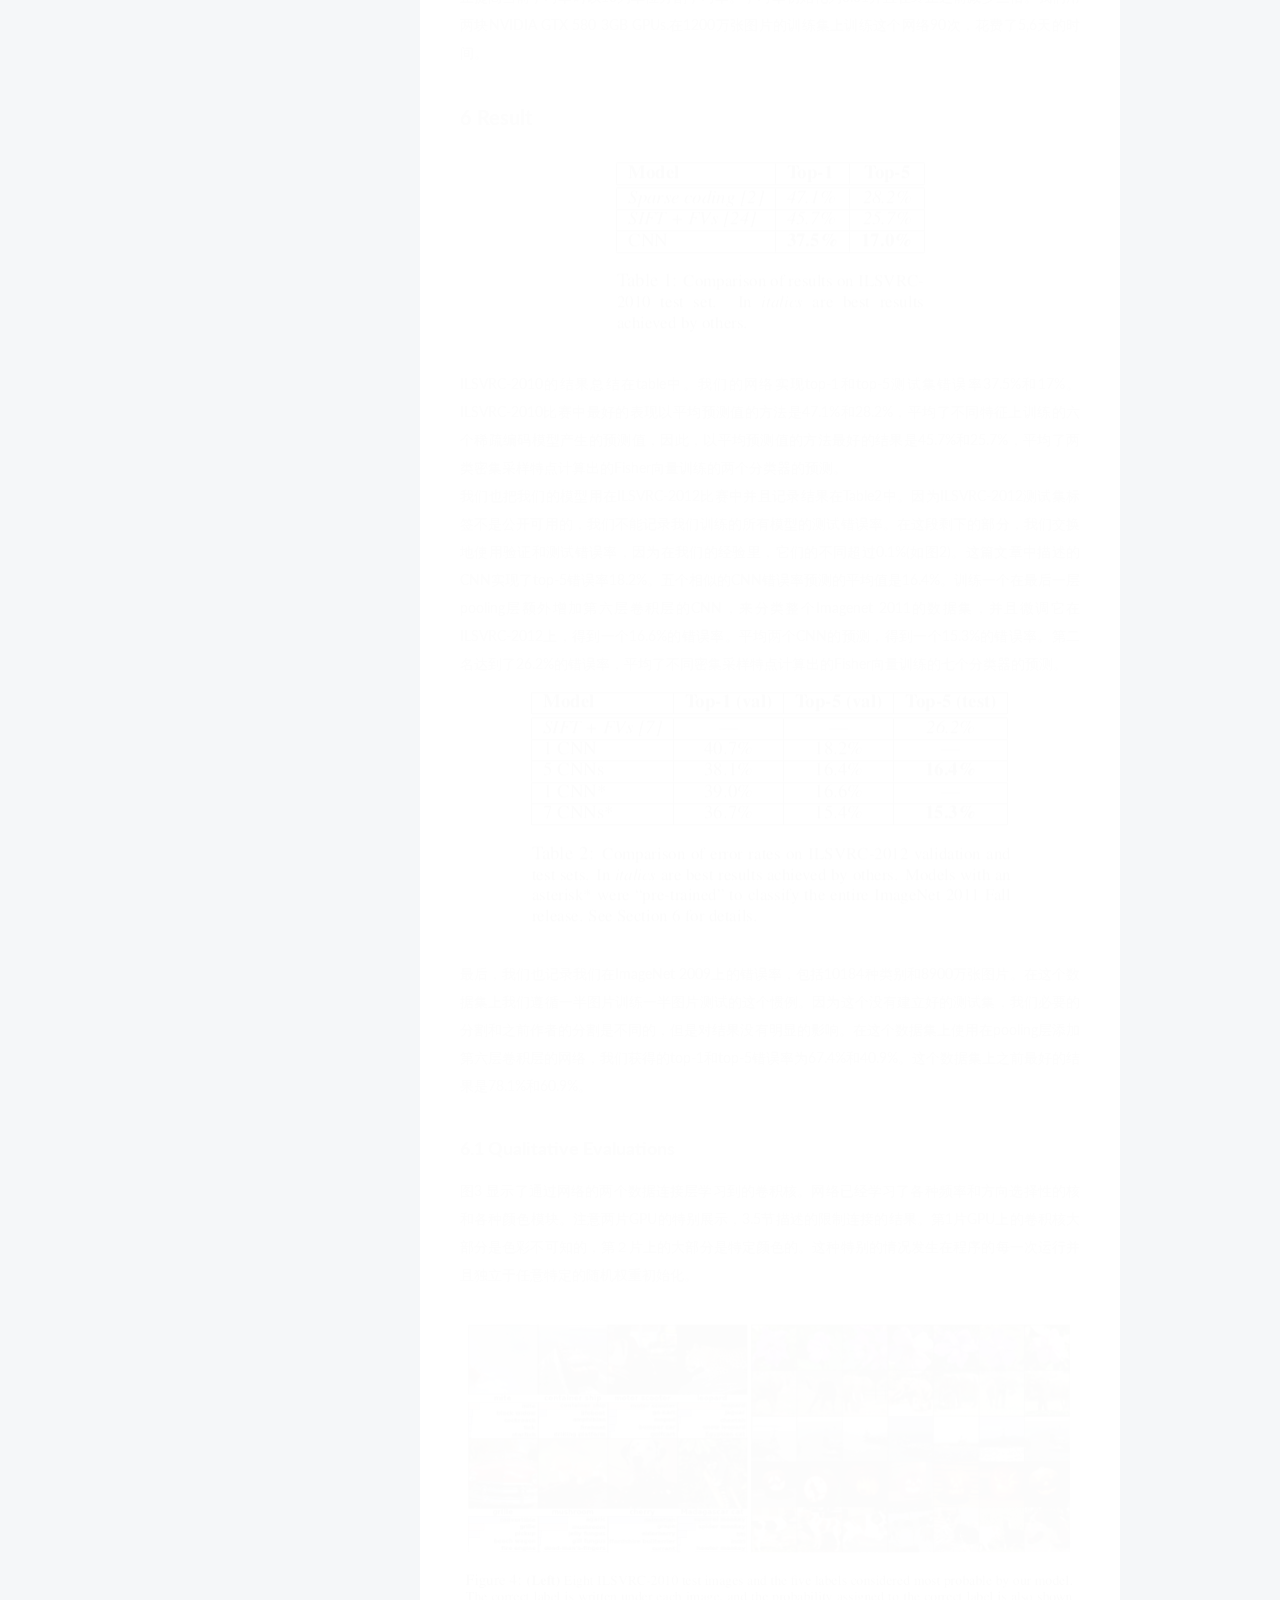
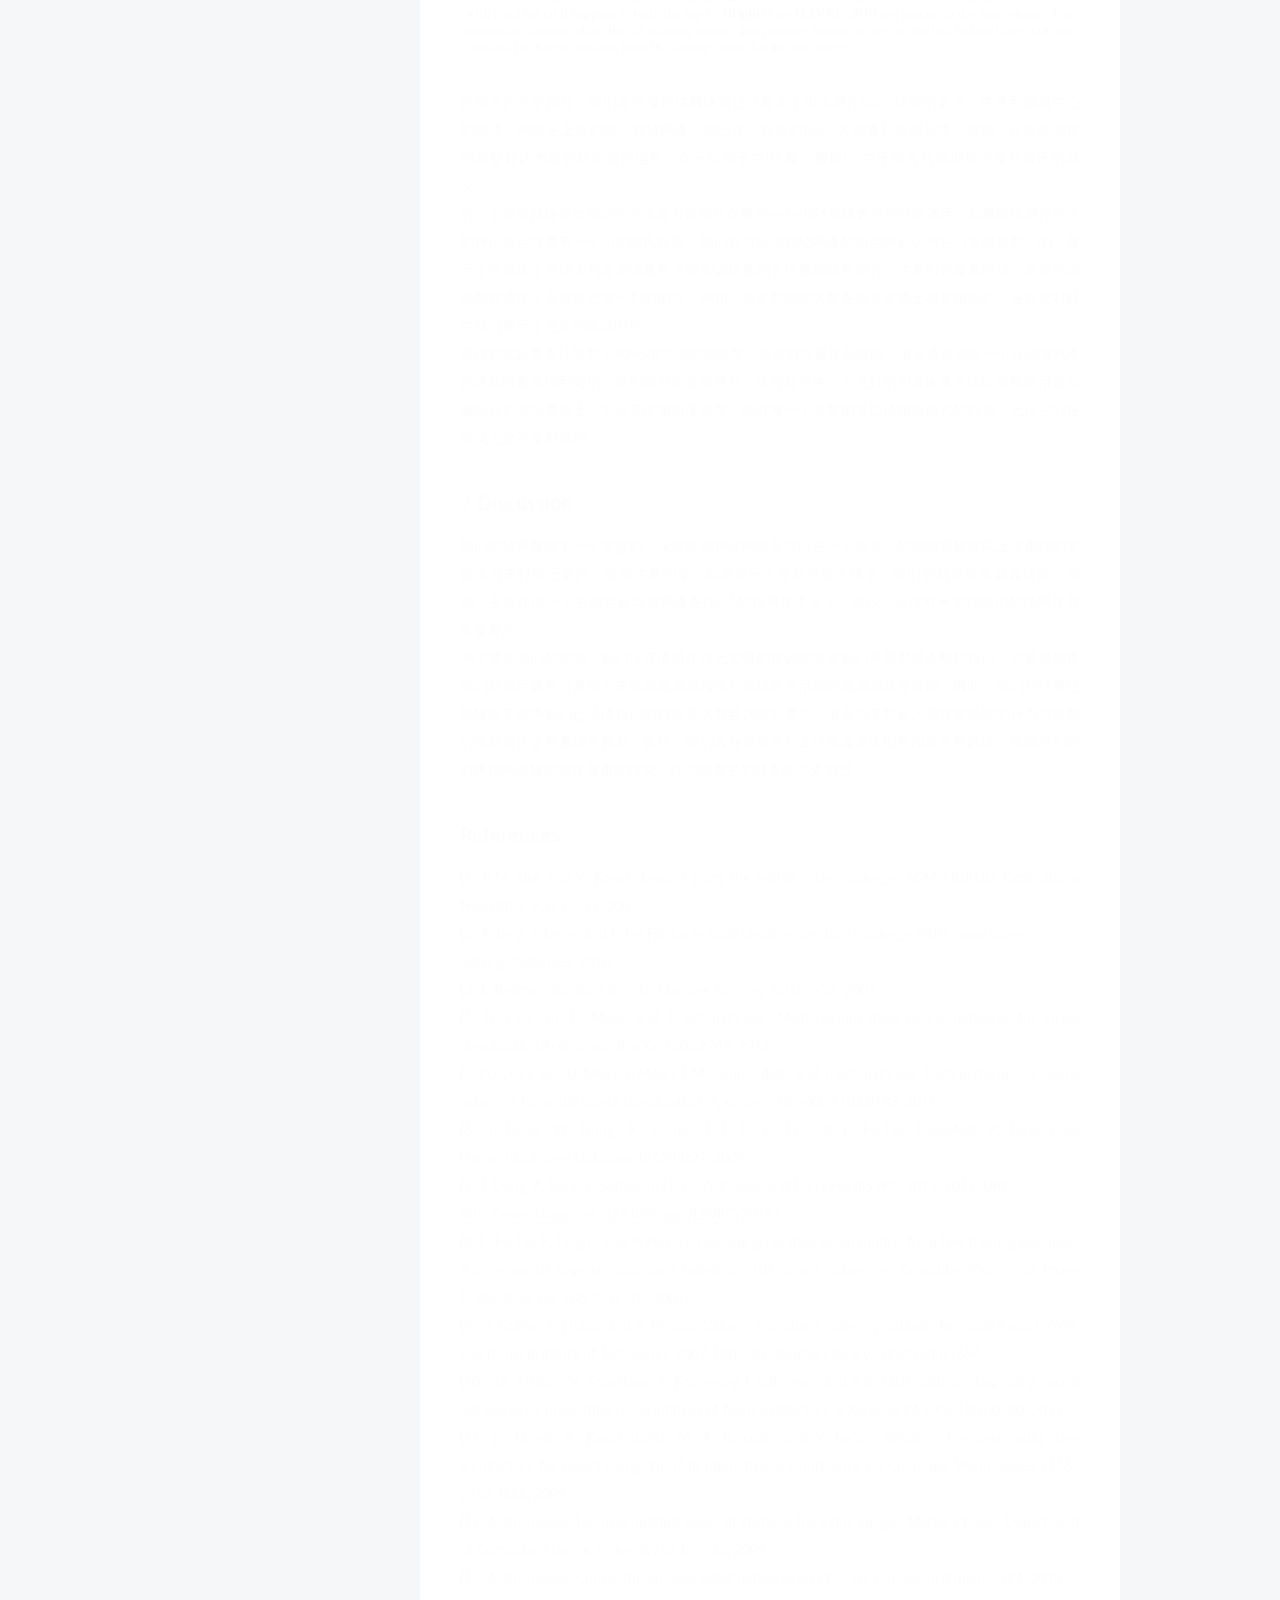
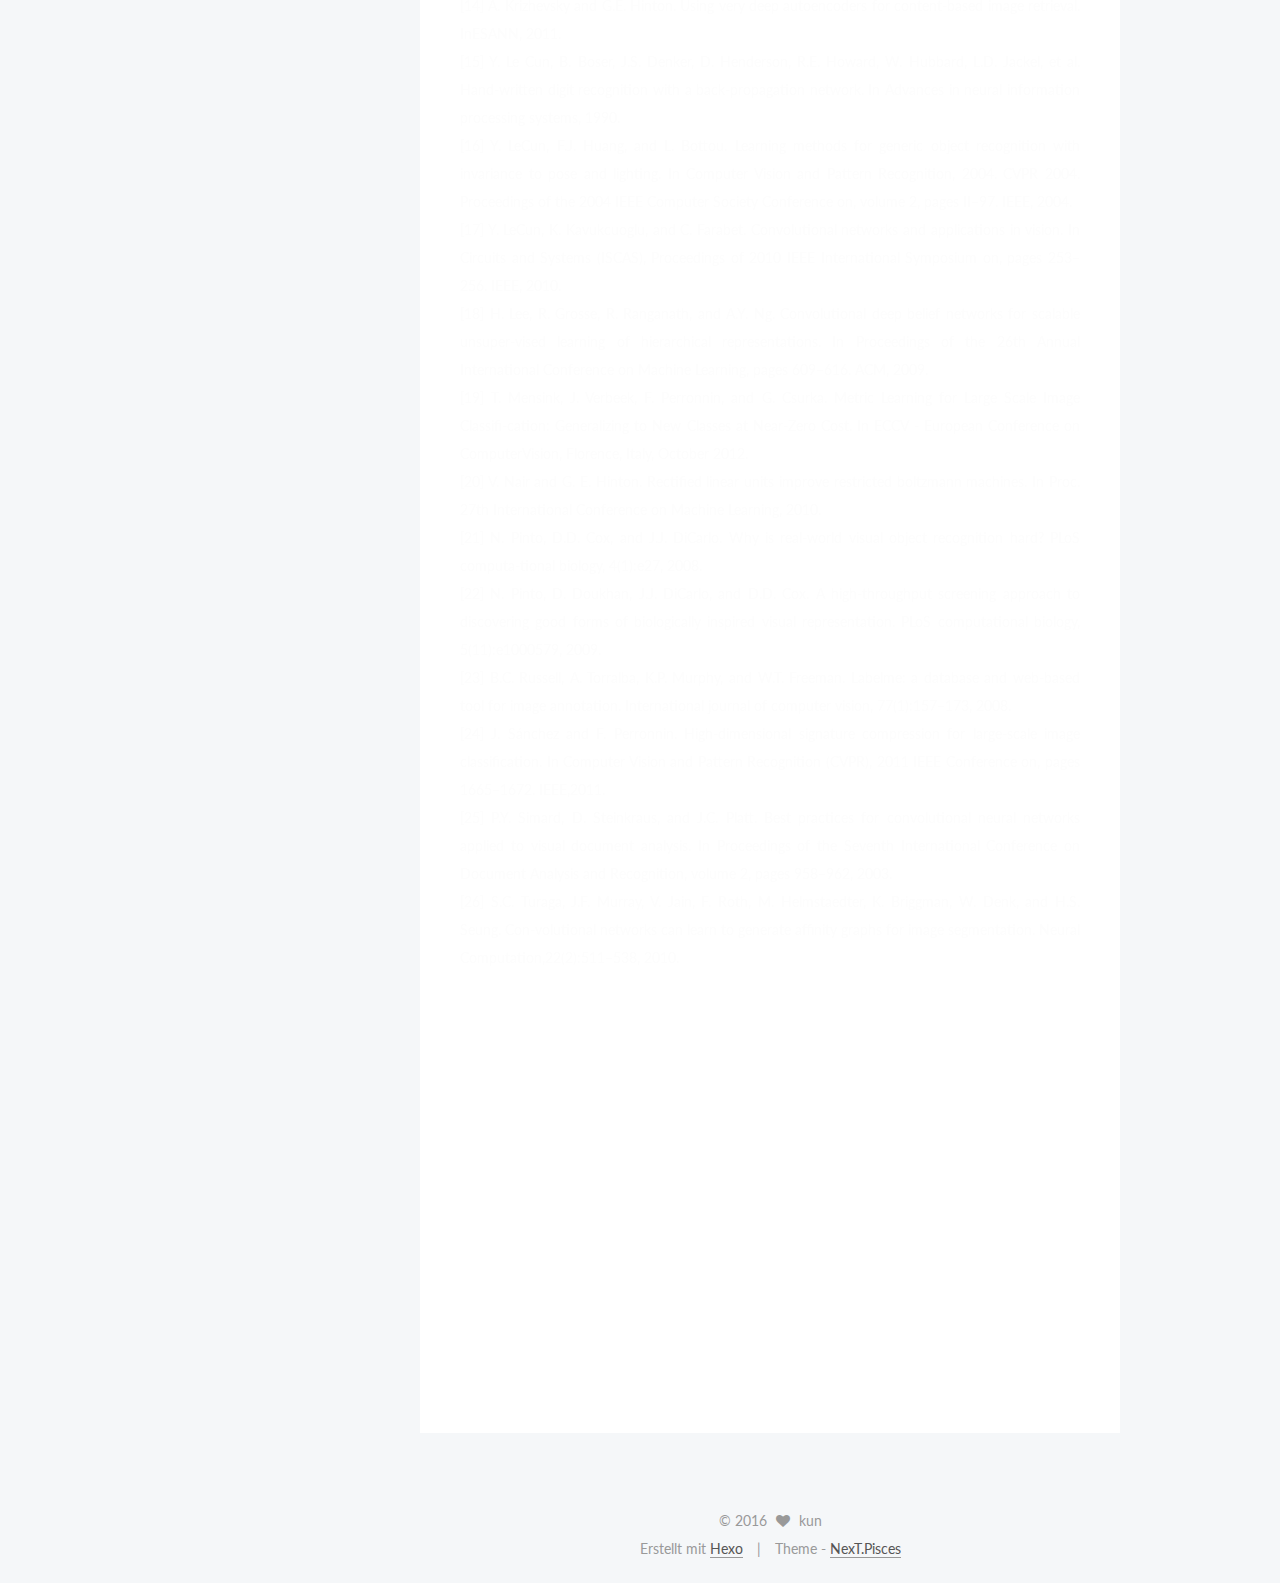
==== commit 2bcd1dc8: "Site updated: 2016-11-15 17:01:56" ====
--- a/index.html
+++ b/index.html
@@ -183,7 +183,7 @@
             
               <i class="menu-item-icon fa fa-fw fa-home"></i> <br />
             
-            Home
+            Startseite
           </a>
         </li>
       
@@ -193,7 +193,7 @@
             
               <i class="menu-item-icon fa fa-fw fa-archive"></i> <br />
             
-            Archives
+            Archiv
           </a>
         </li>
       
@@ -274,7 +274,7 @@
             <span class="post-meta-item-icon">
               <i class="fa fa-calendar-o"></i>
             </span>
-            <span class="post-meta-item-text">Posted on</span>
+            <span class="post-meta-item-text">Veröffentlicht am</span>
             <time title="Post created" itemprop="dateCreated datePublished" datetime="2016-07-25T09:45:01+08:00">
               2016-07-25
             </time>
@@ -410,7 +410,7 @@
             <span class="post-meta-item-icon">
               <i class="fa fa-calendar-o"></i>
             </span>
-            <span class="post-meta-item-text">Posted on</span>
+            <span class="post-meta-item-text">Veröffentlicht am</span>
             <time title="Post created" itemprop="dateCreated datePublished" datetime="2016-07-24T19:42:06+08:00">
               2016-07-24
             </time>
@@ -551,7 +551,7 @@
             <span class="post-meta-item-icon">
               <i class="fa fa-calendar-o"></i>
             </span>
-            <span class="post-meta-item-text">Posted on</span>
+            <span class="post-meta-item-text">Veröffentlicht am</span>
             <time title="Post created" itemprop="dateCreated datePublished" datetime="2016-07-21T01:42:12+08:00">
               2016-07-21
             </time>
@@ -667,7 +667,7 @@
           <div class="site-state-item site-state-posts">
             <a href="/archives">
               <span class="site-state-item-count">3</span>
-              <span class="site-state-item-name">posts</span>
+              <span class="site-state-item-name">Artikel</span>
             </a>
           </div>
 
@@ -677,7 +677,7 @@
             <div class="site-state-item site-state-tags">
               <a href="/tags">
                 <span class="site-state-item-count">1</span>
-                <span class="site-state-item-name">tags</span>
+                <span class="site-state-item-name">Tags</span>
               </a>
             </div>
           
@@ -725,7 +725,7 @@
 
 
 <div class="powered-by">
-  Powered by <a class="theme-link" href="https://hexo.io">Hexo</a>
+  Erstellt mit  <a class="theme-link" href="https://hexo.io">Hexo</a>
 </div>
 
 <div class="theme-info">
--- a/css/main.css
+++ b/css/main.css
@@ -1679,7 +1679,7 @@
   width: 4px;
   height: 4px;
   border-radius: 50%;
-  background: #ffffd2;
+  background: #ffc6aa;
 }
 .links-of-blogroll {
   font-size: 13px;
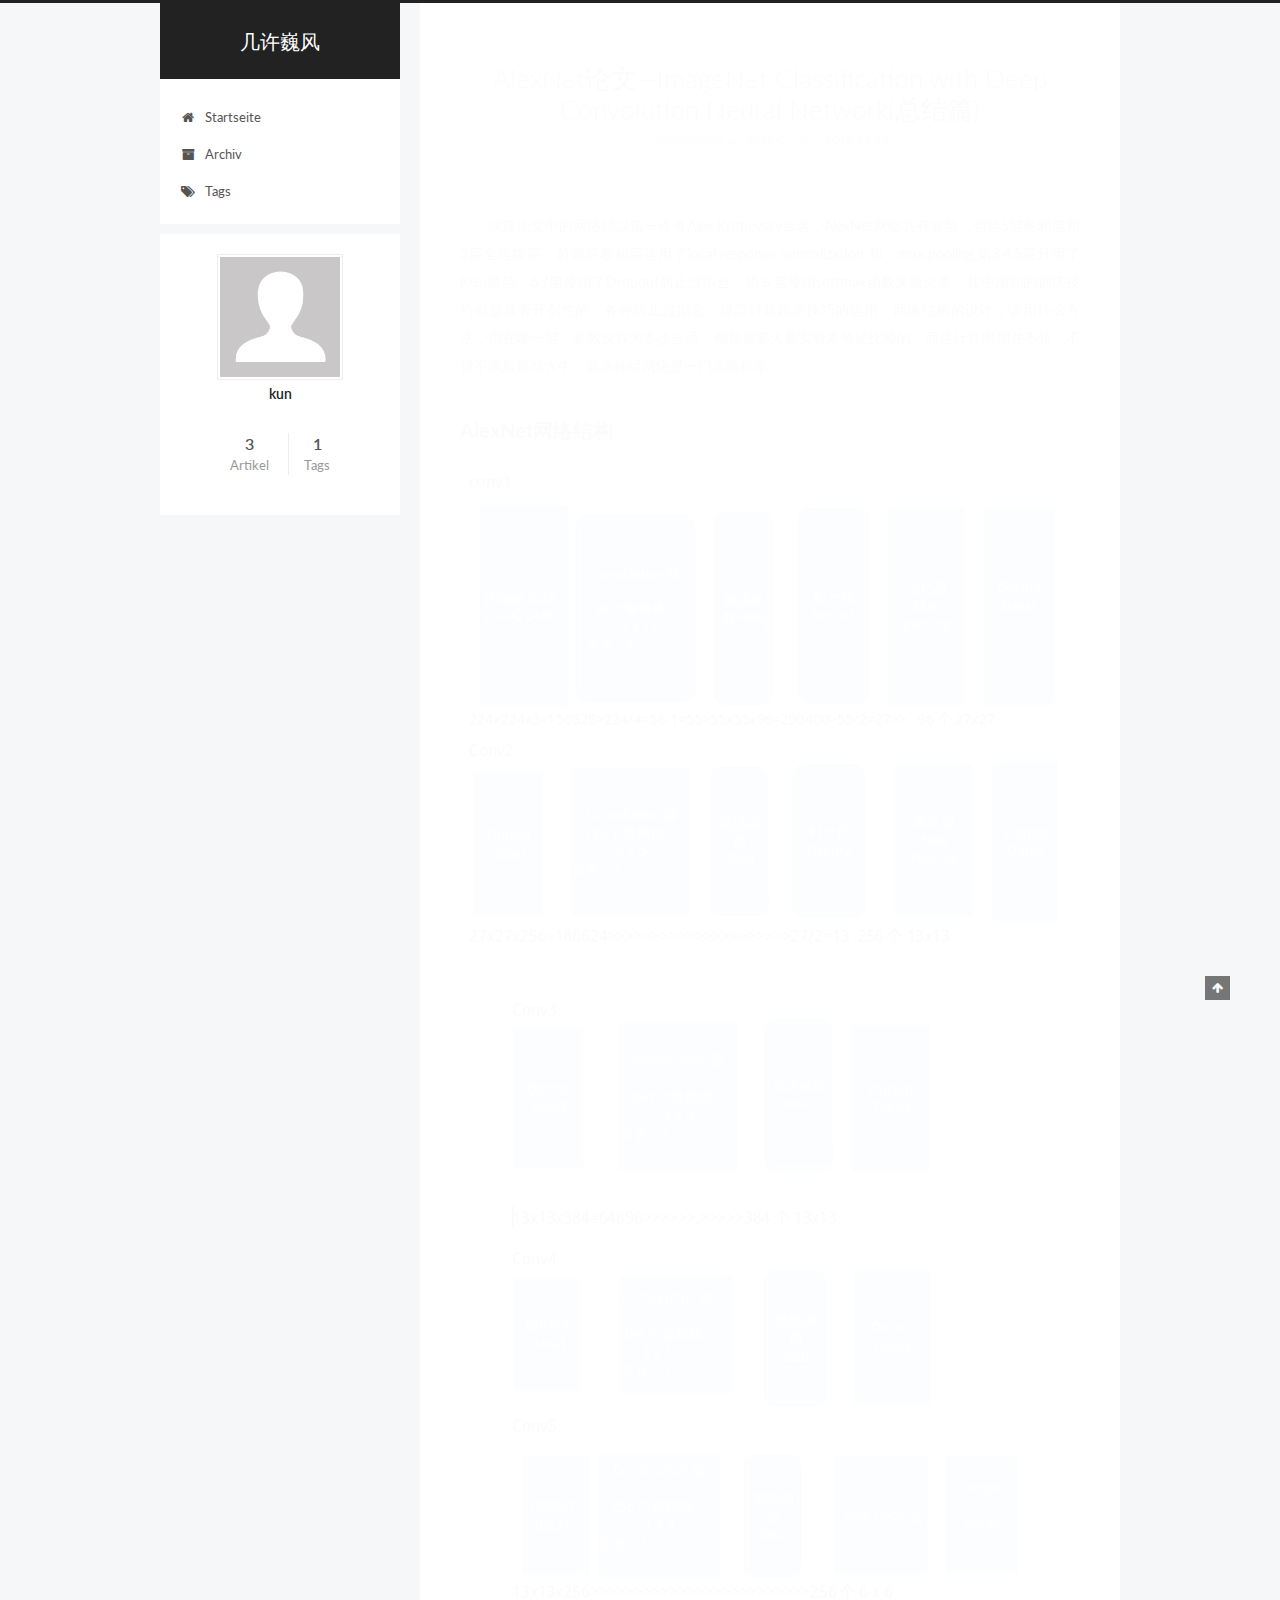
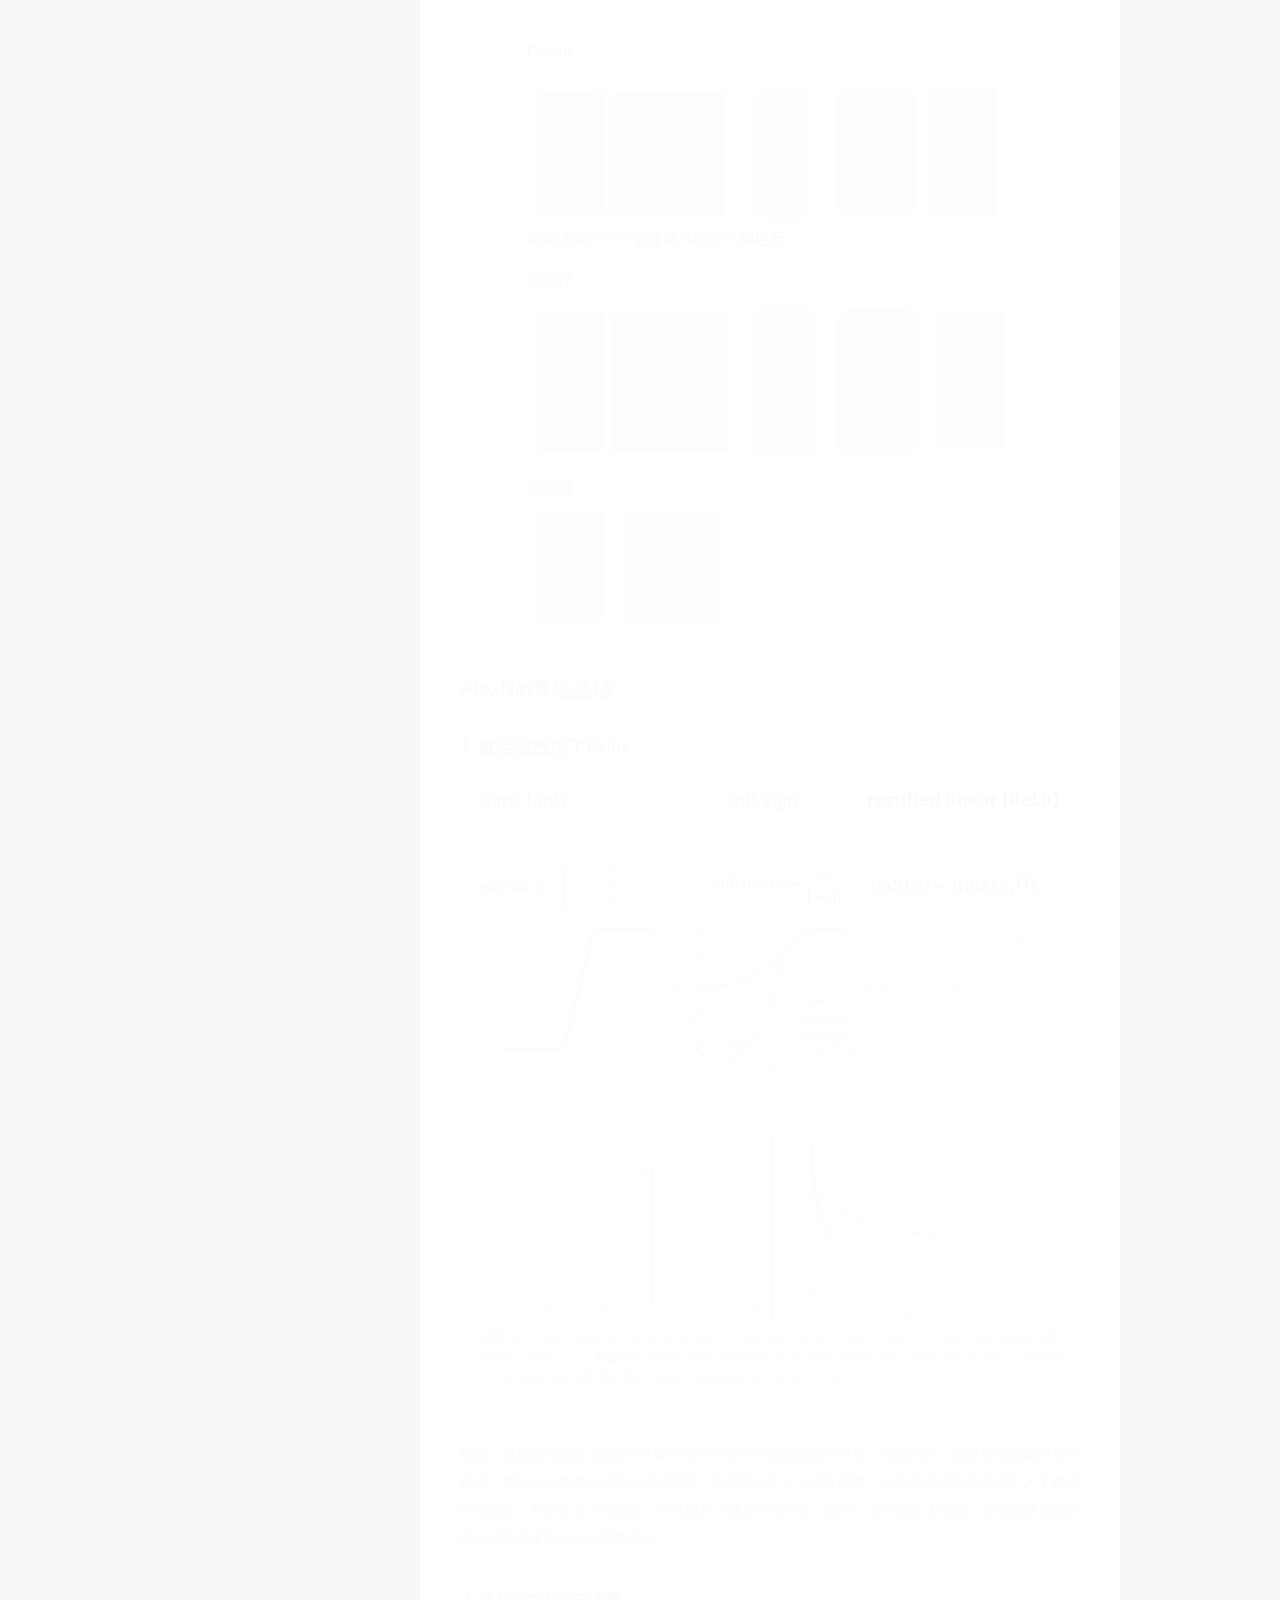
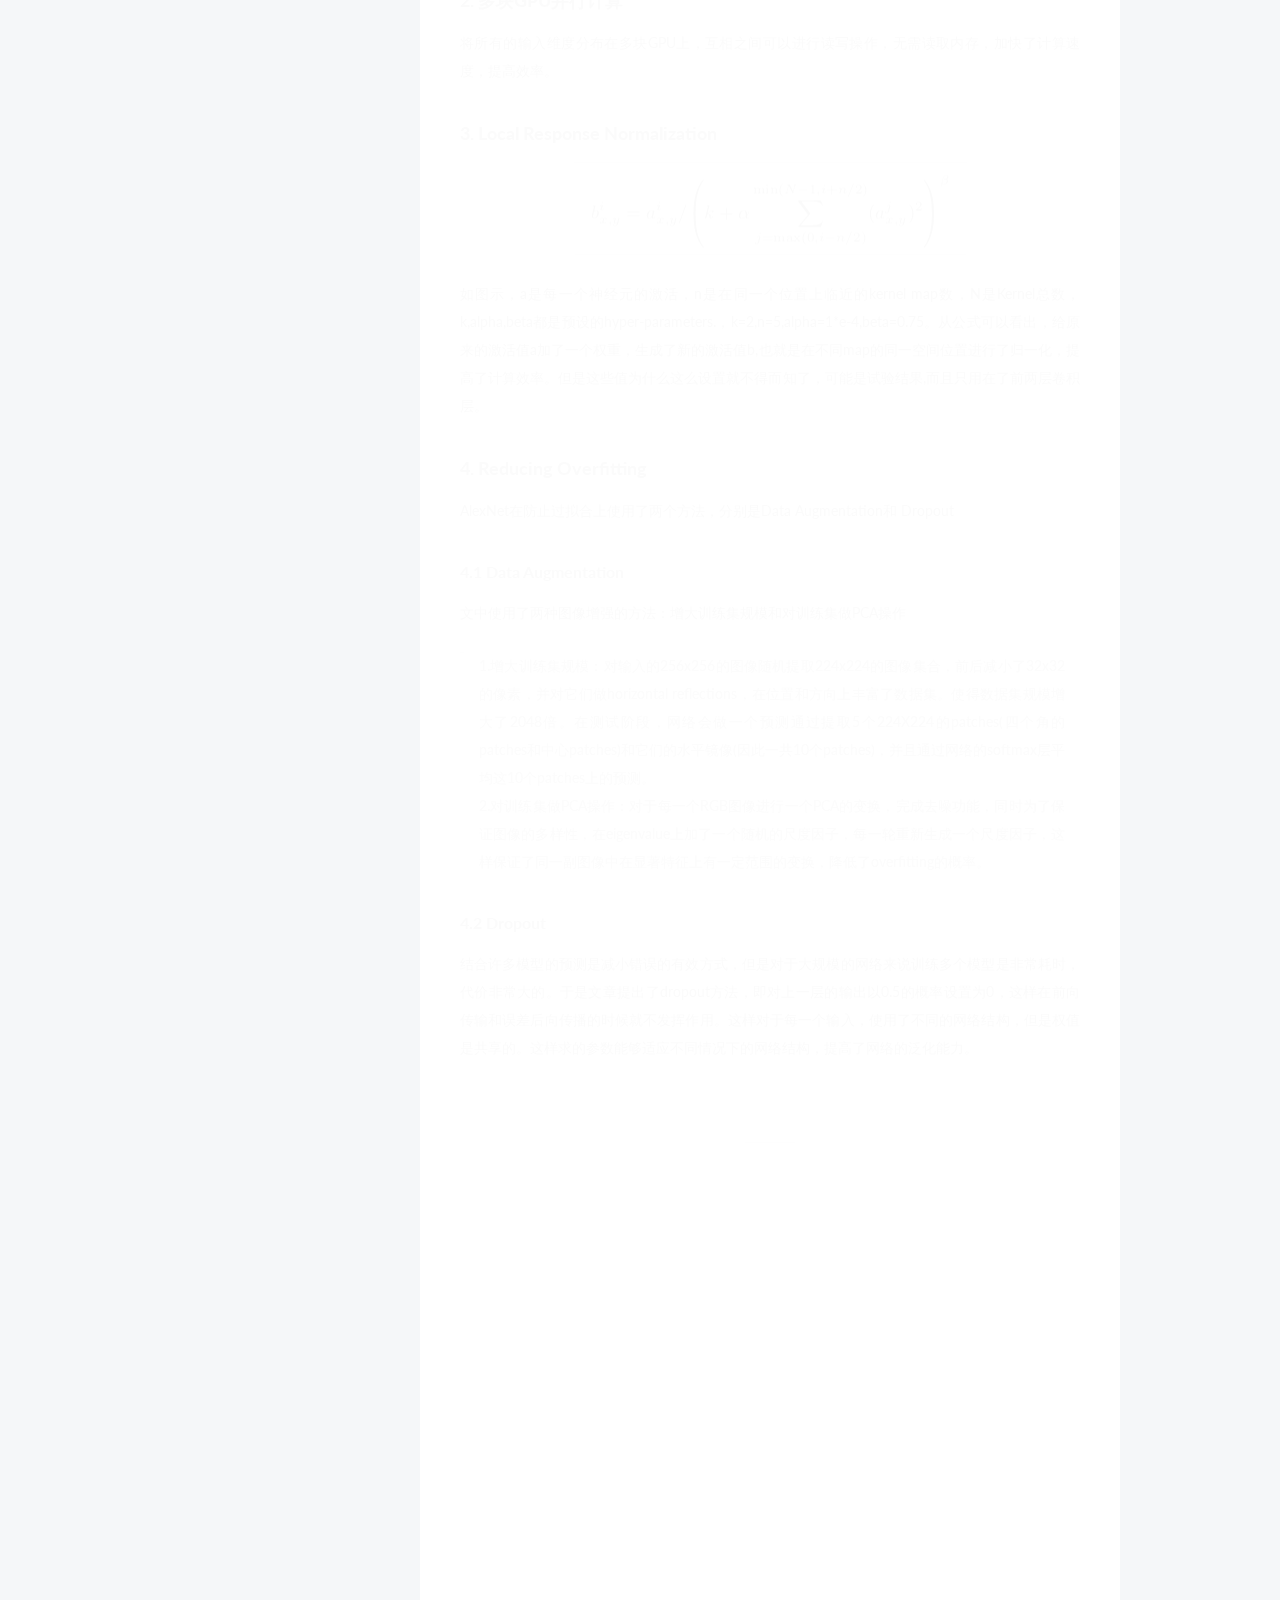
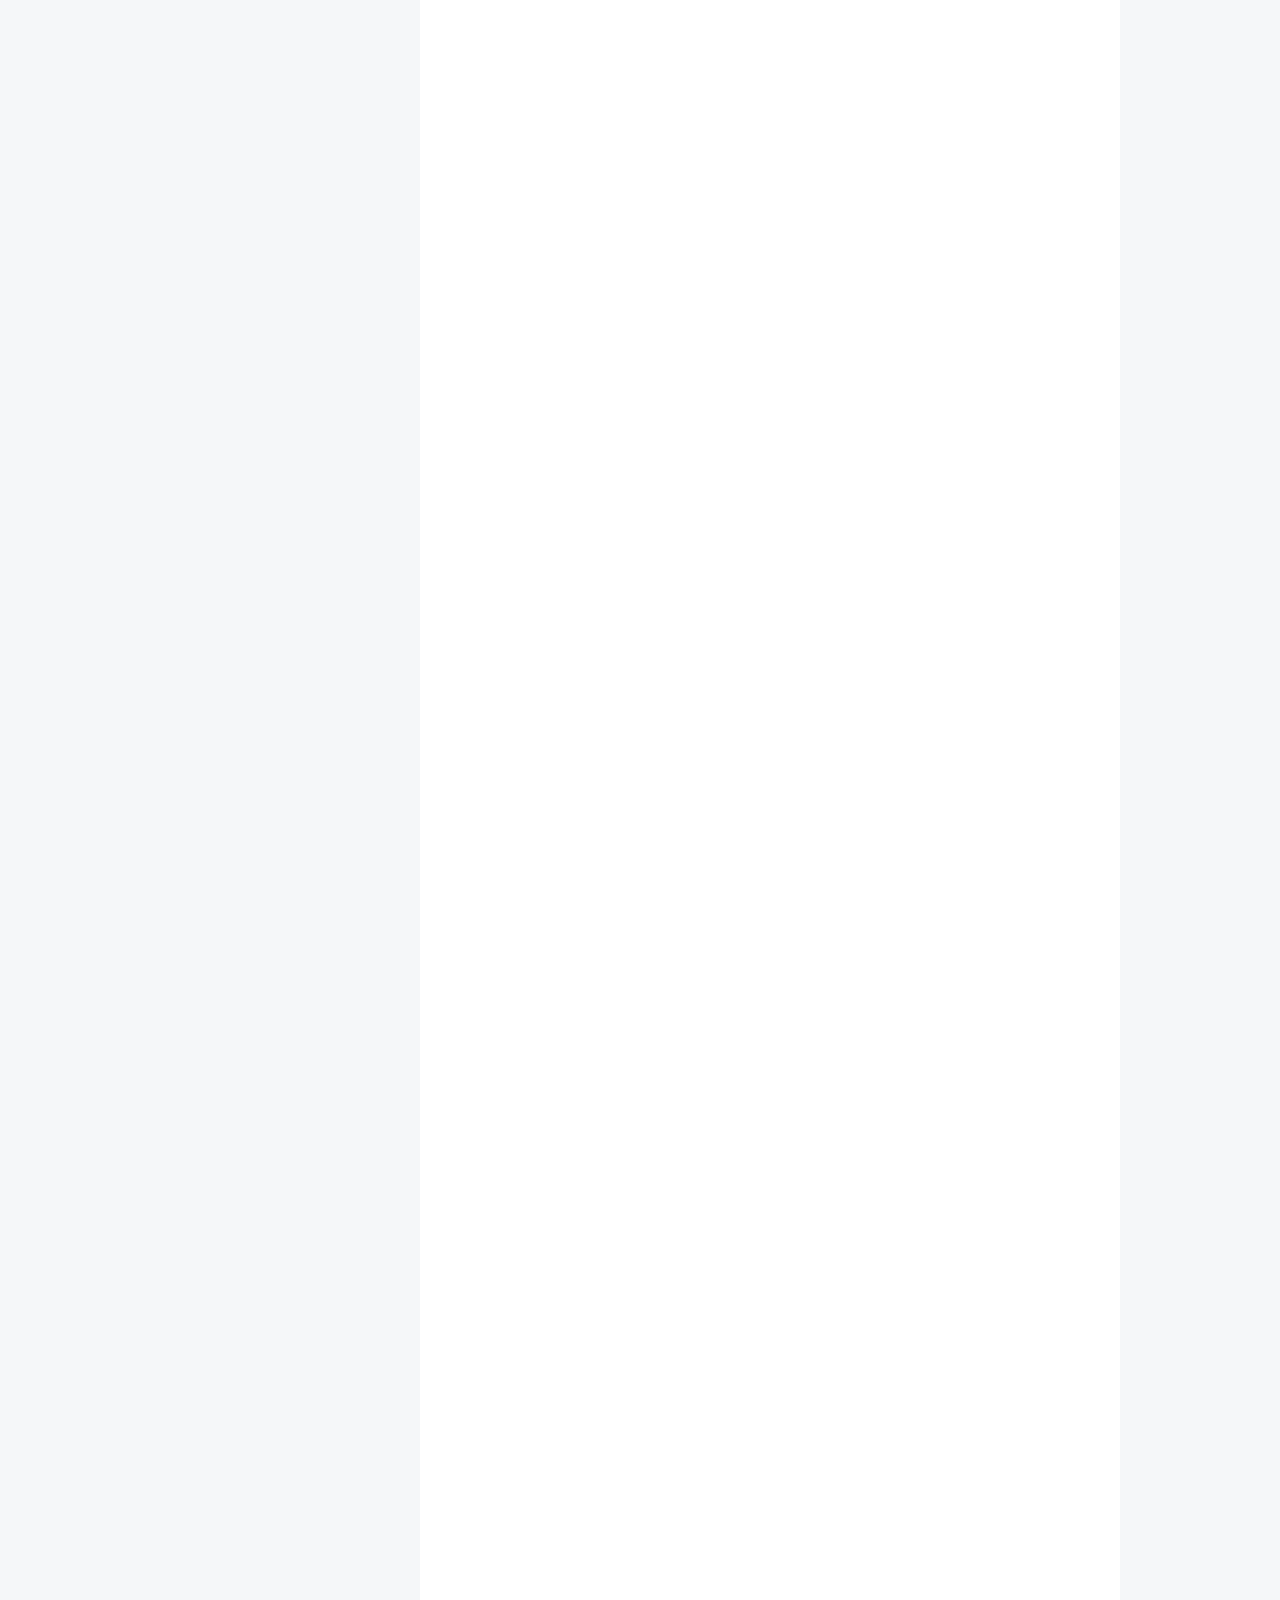
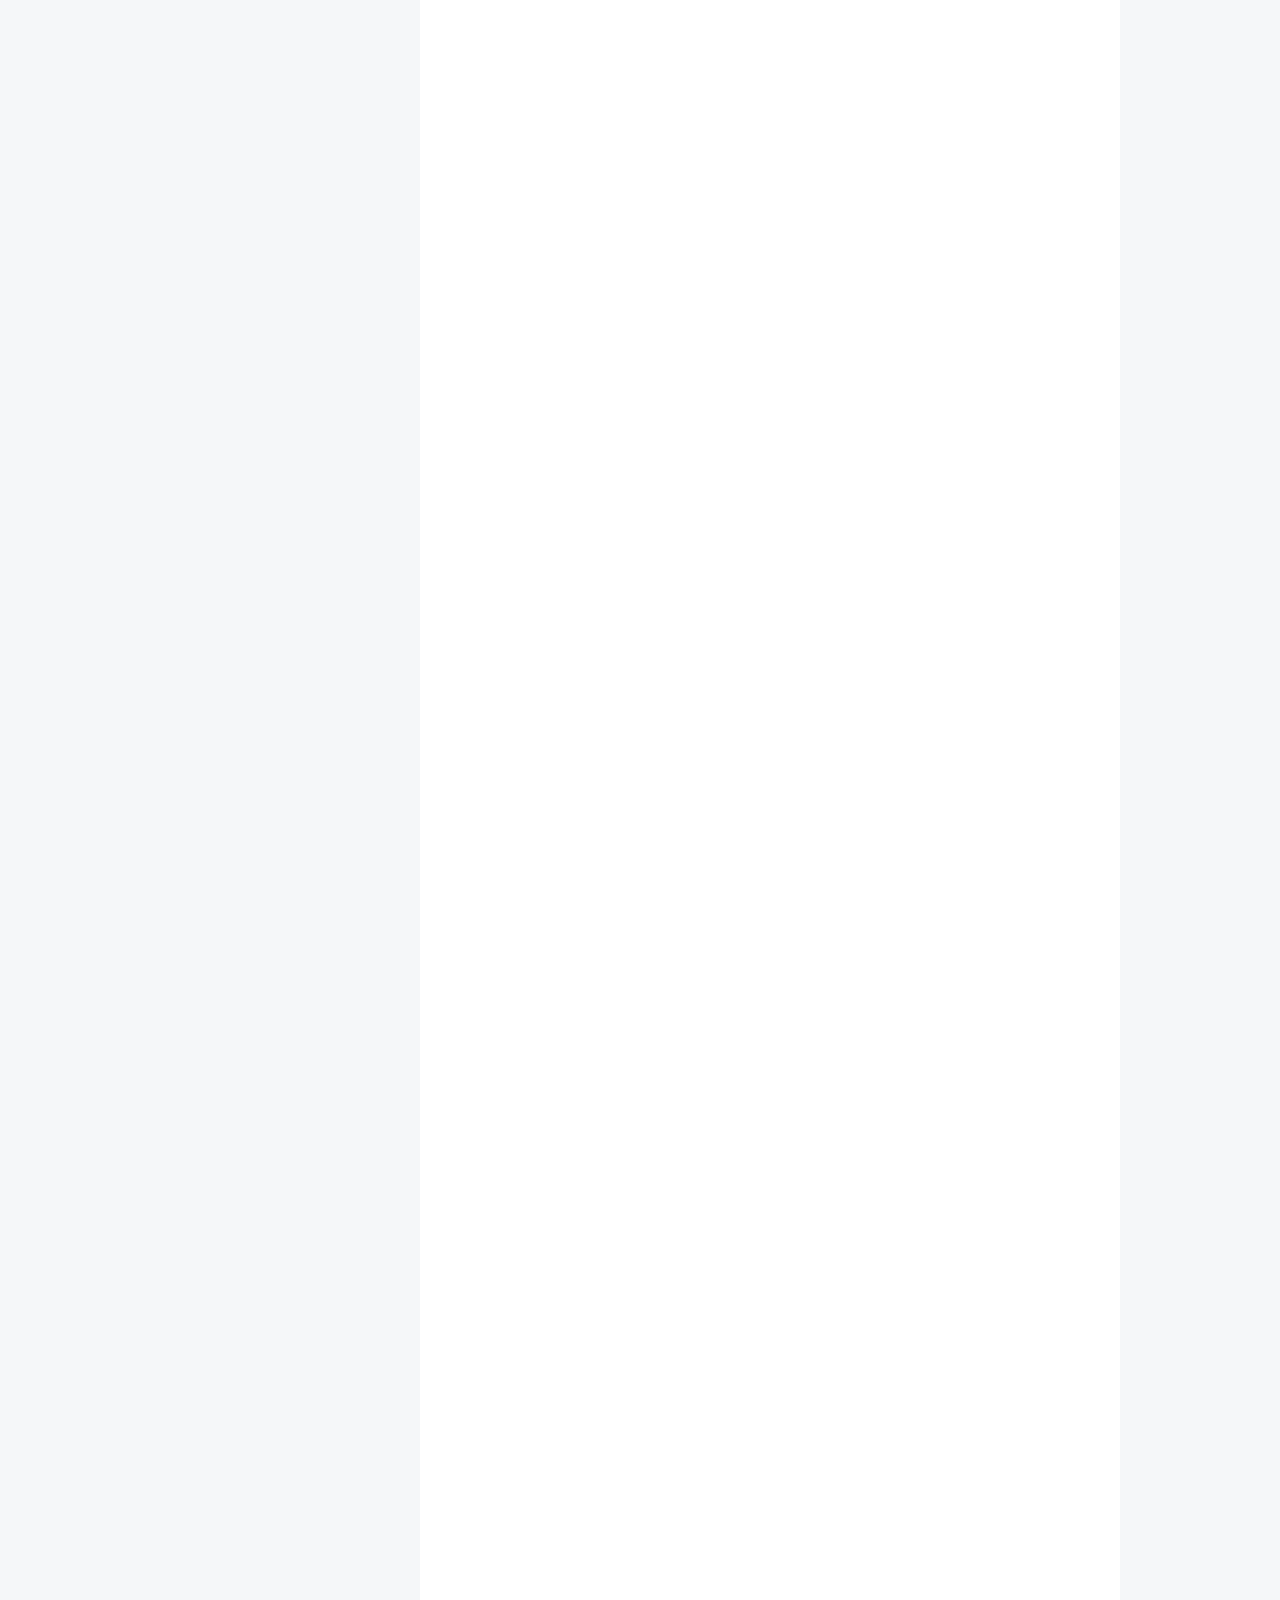
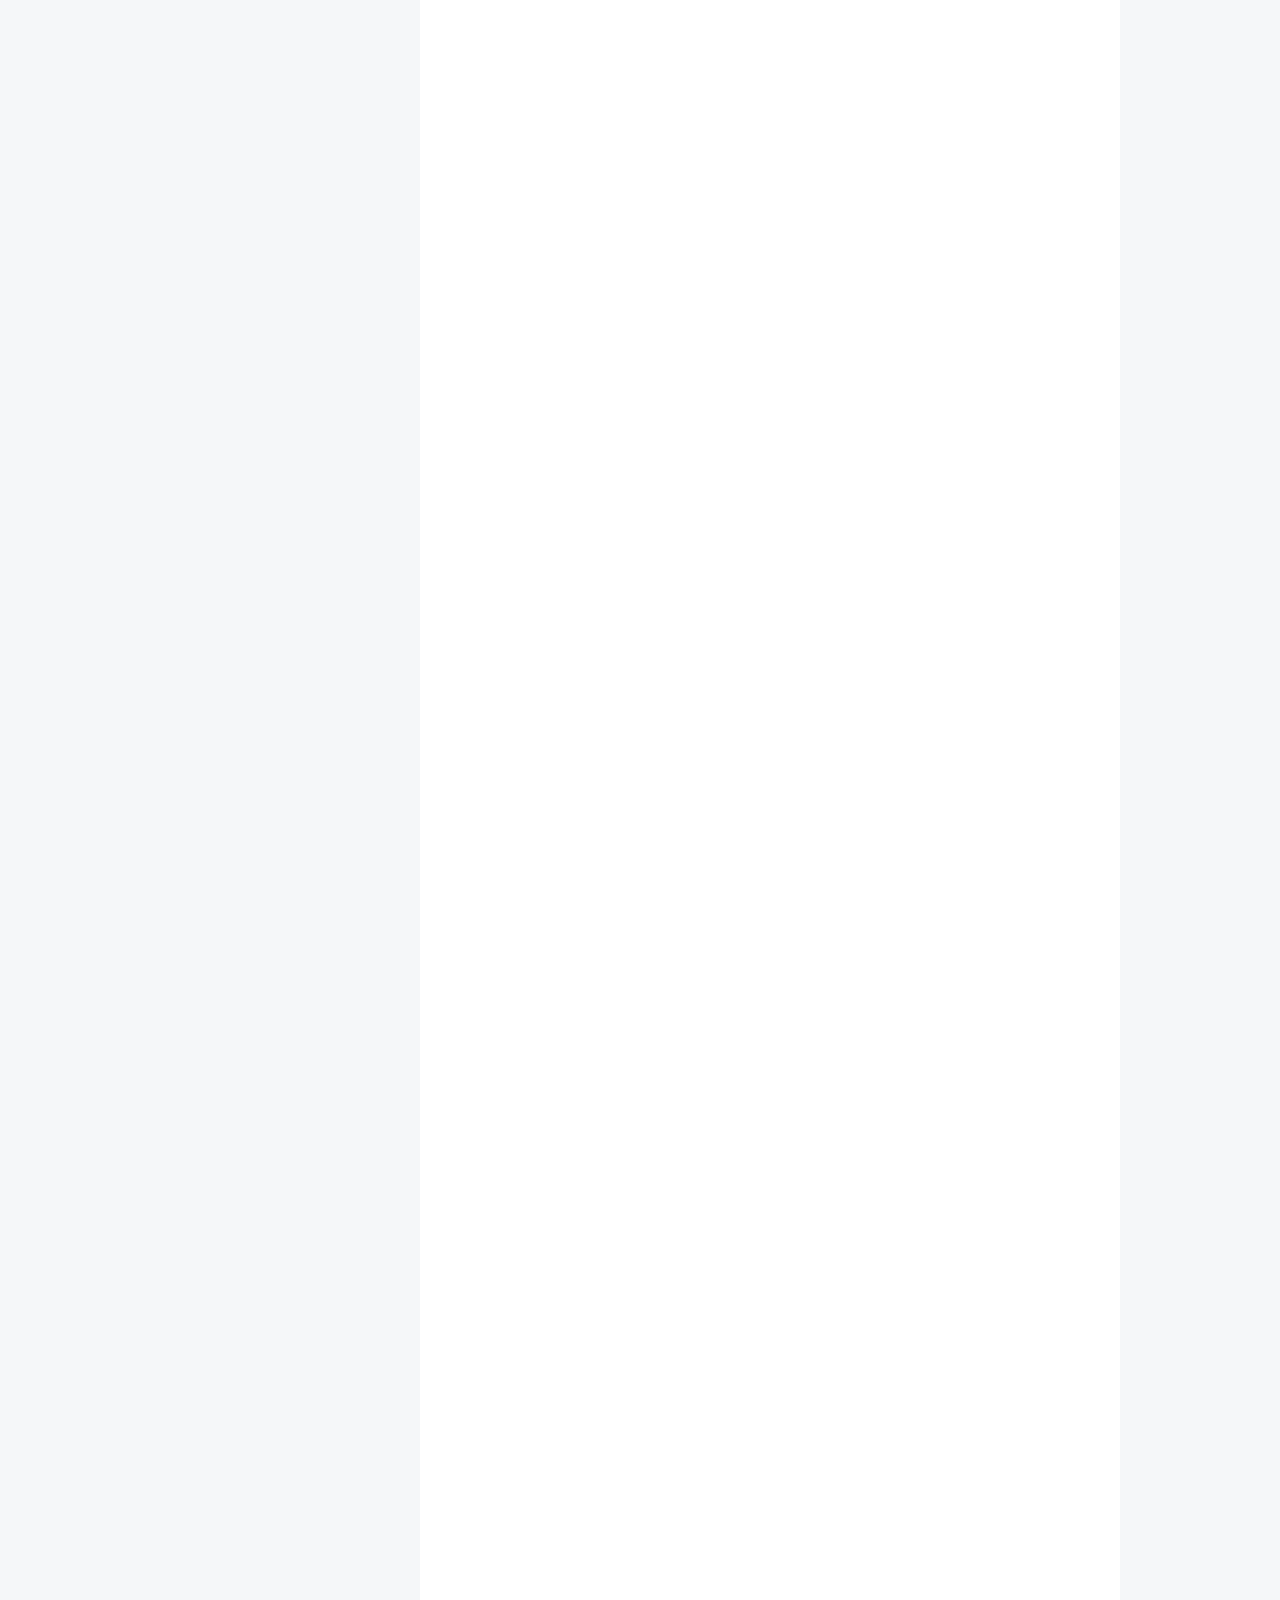
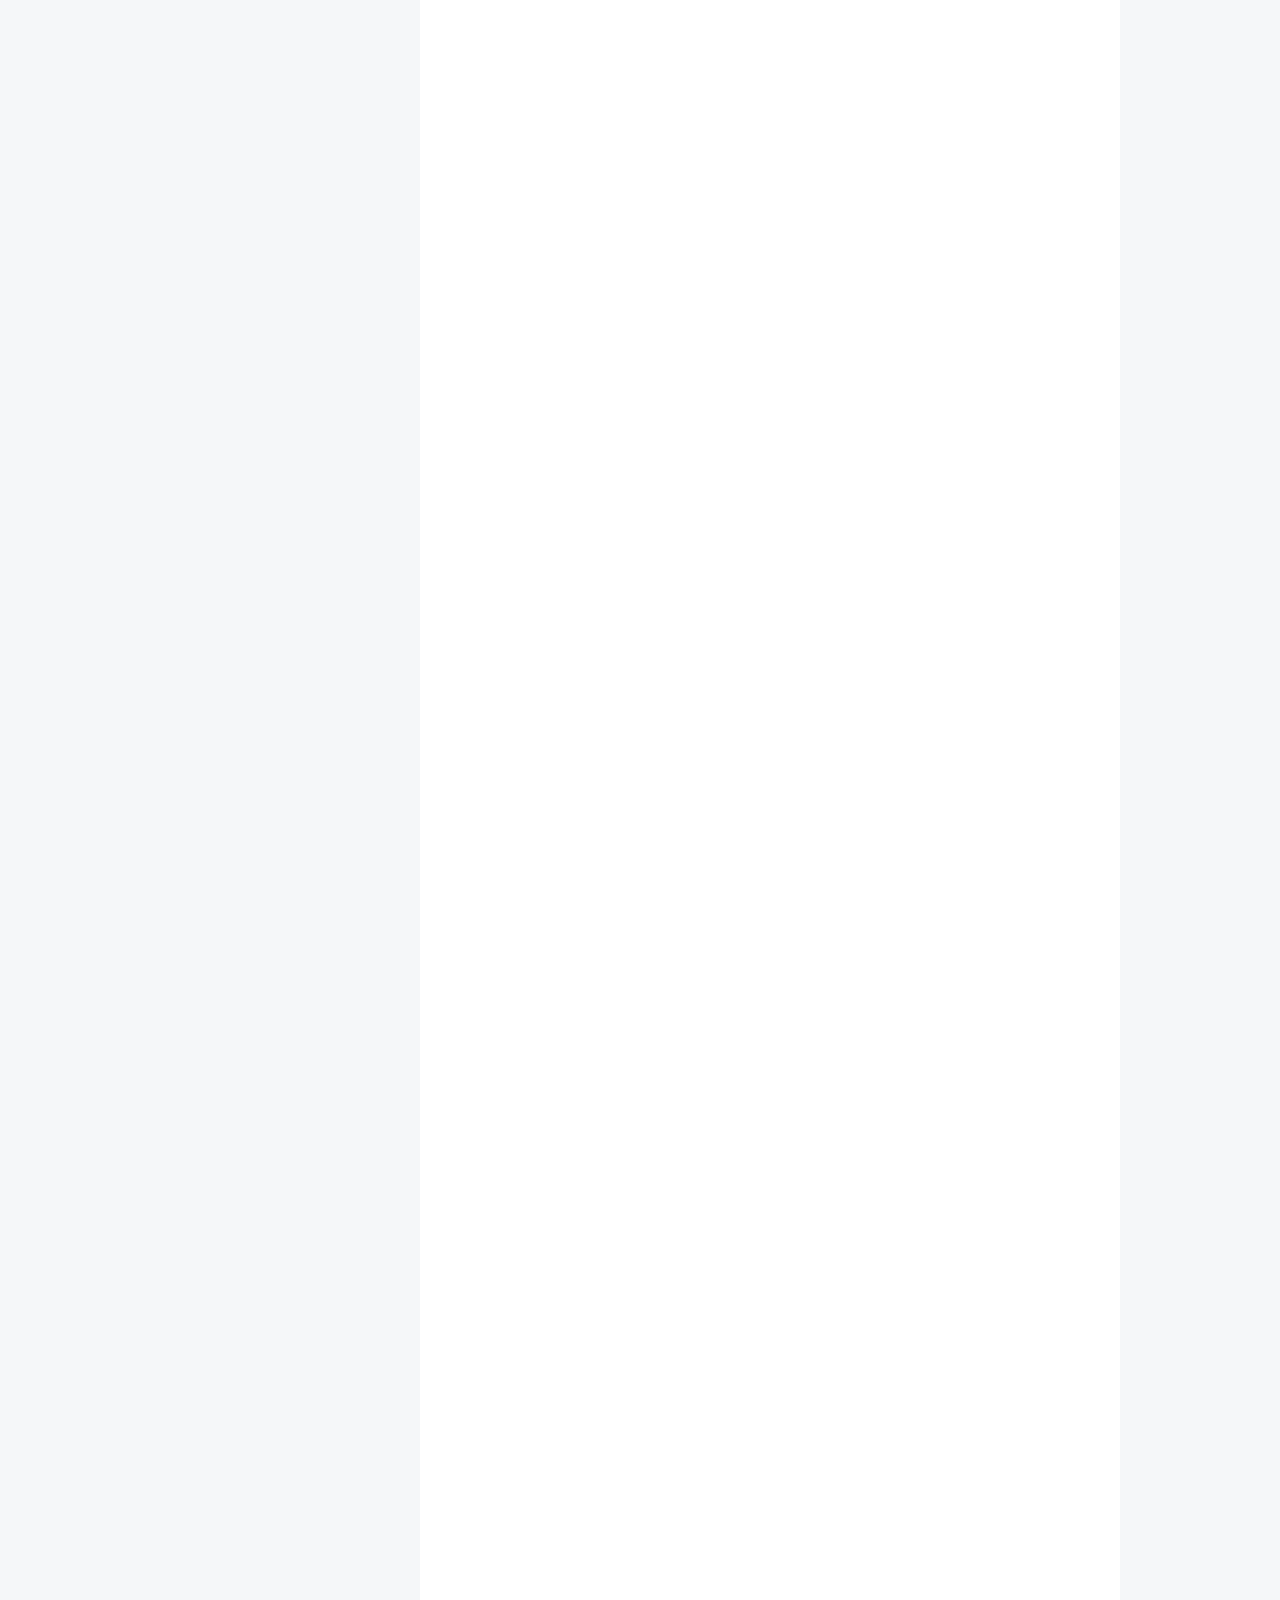
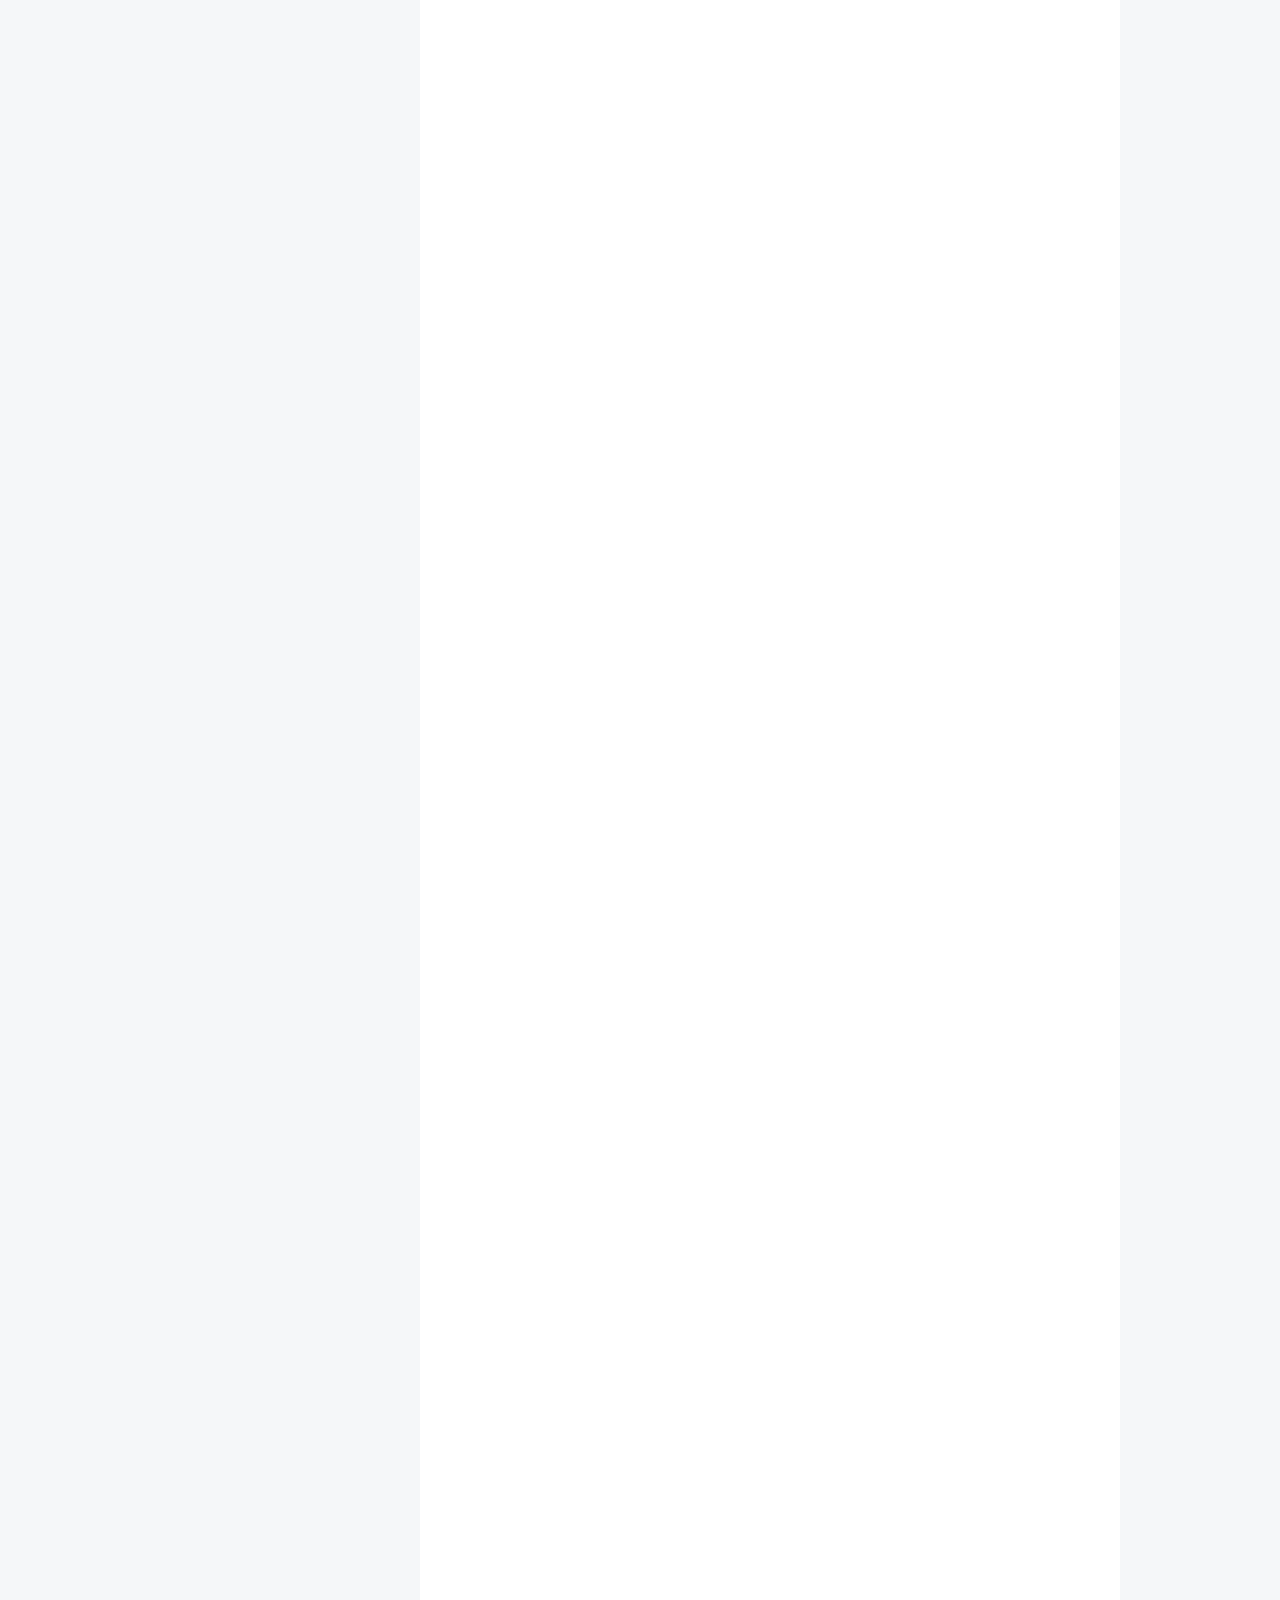
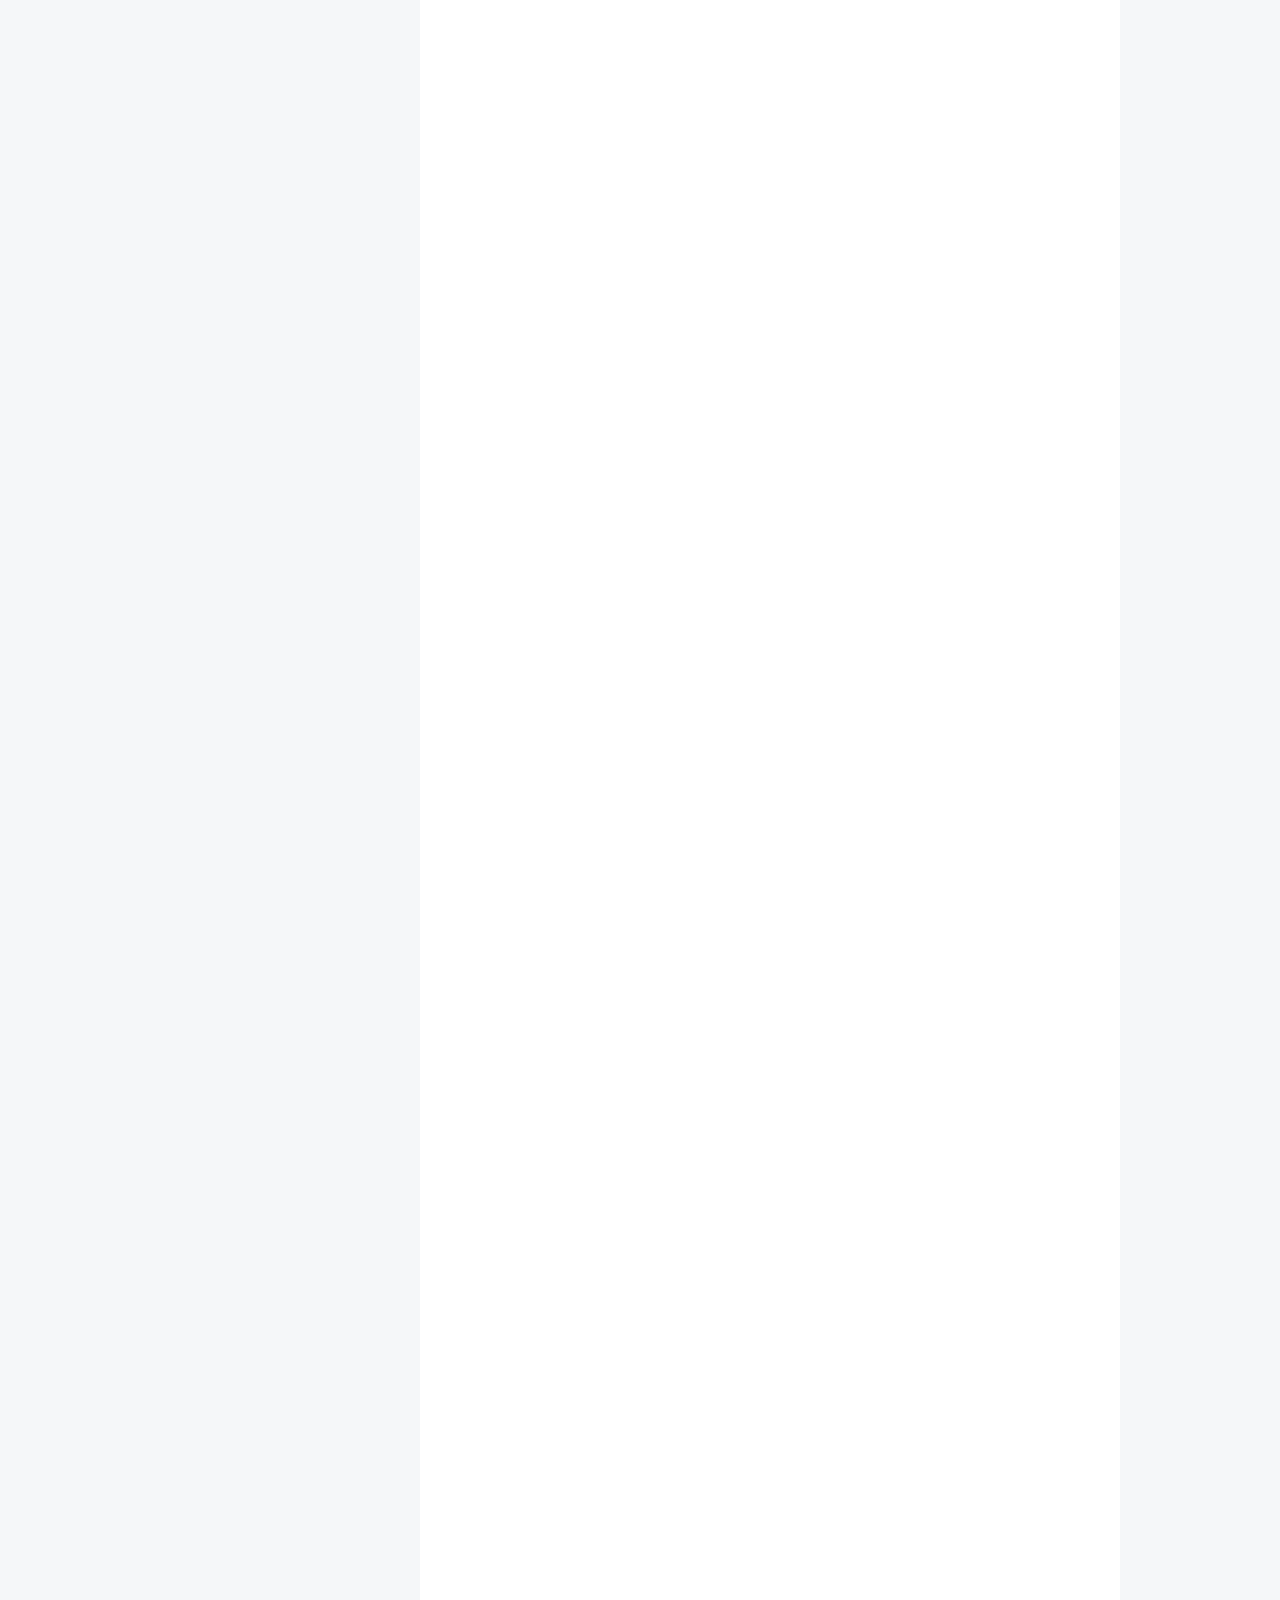
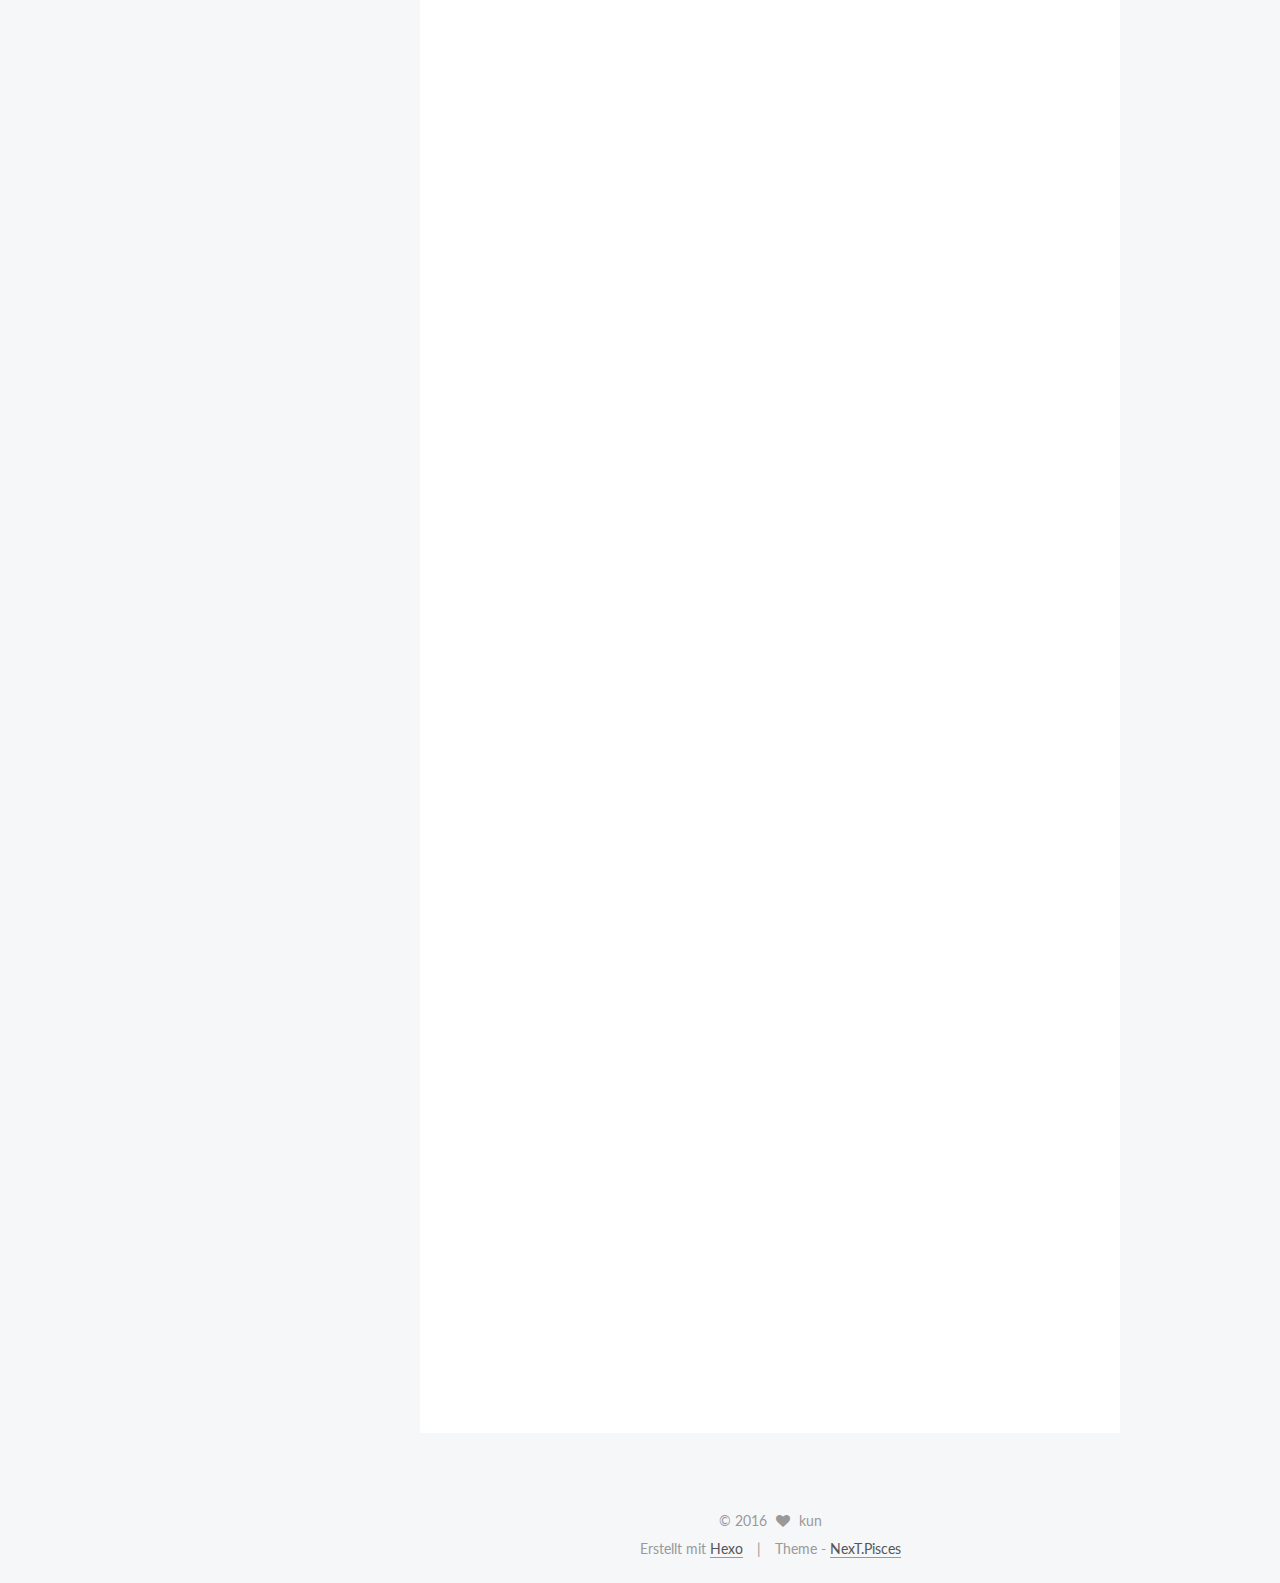
==== commit 888c840d: "Site updated: 2016-11-15 17:39:59" ====
--- a/index.html
+++ b/index.html
@@ -420,7 +420,7 @@
             <span class="post-meta-item-icon">
               <i class="fa fa-calendar-check-o"></i>
             </span>
-            <time title="Post modified" itemprop="dateModified" datetime="2016-11-15T16:54:52+08:00">
+            <time title="Post modified" itemprop="dateModified" datetime="2016-11-15T17:28:25+08:00">
               2016-11-15
             </time>
             
--- a/css/main.css
+++ b/css/main.css
@@ -1679,7 +1679,7 @@
   width: 4px;
   height: 4px;
   border-radius: 50%;
-  background: #ffc6aa;
+  background: #12c138;
 }
 .links-of-blogroll {
   font-size: 13px;
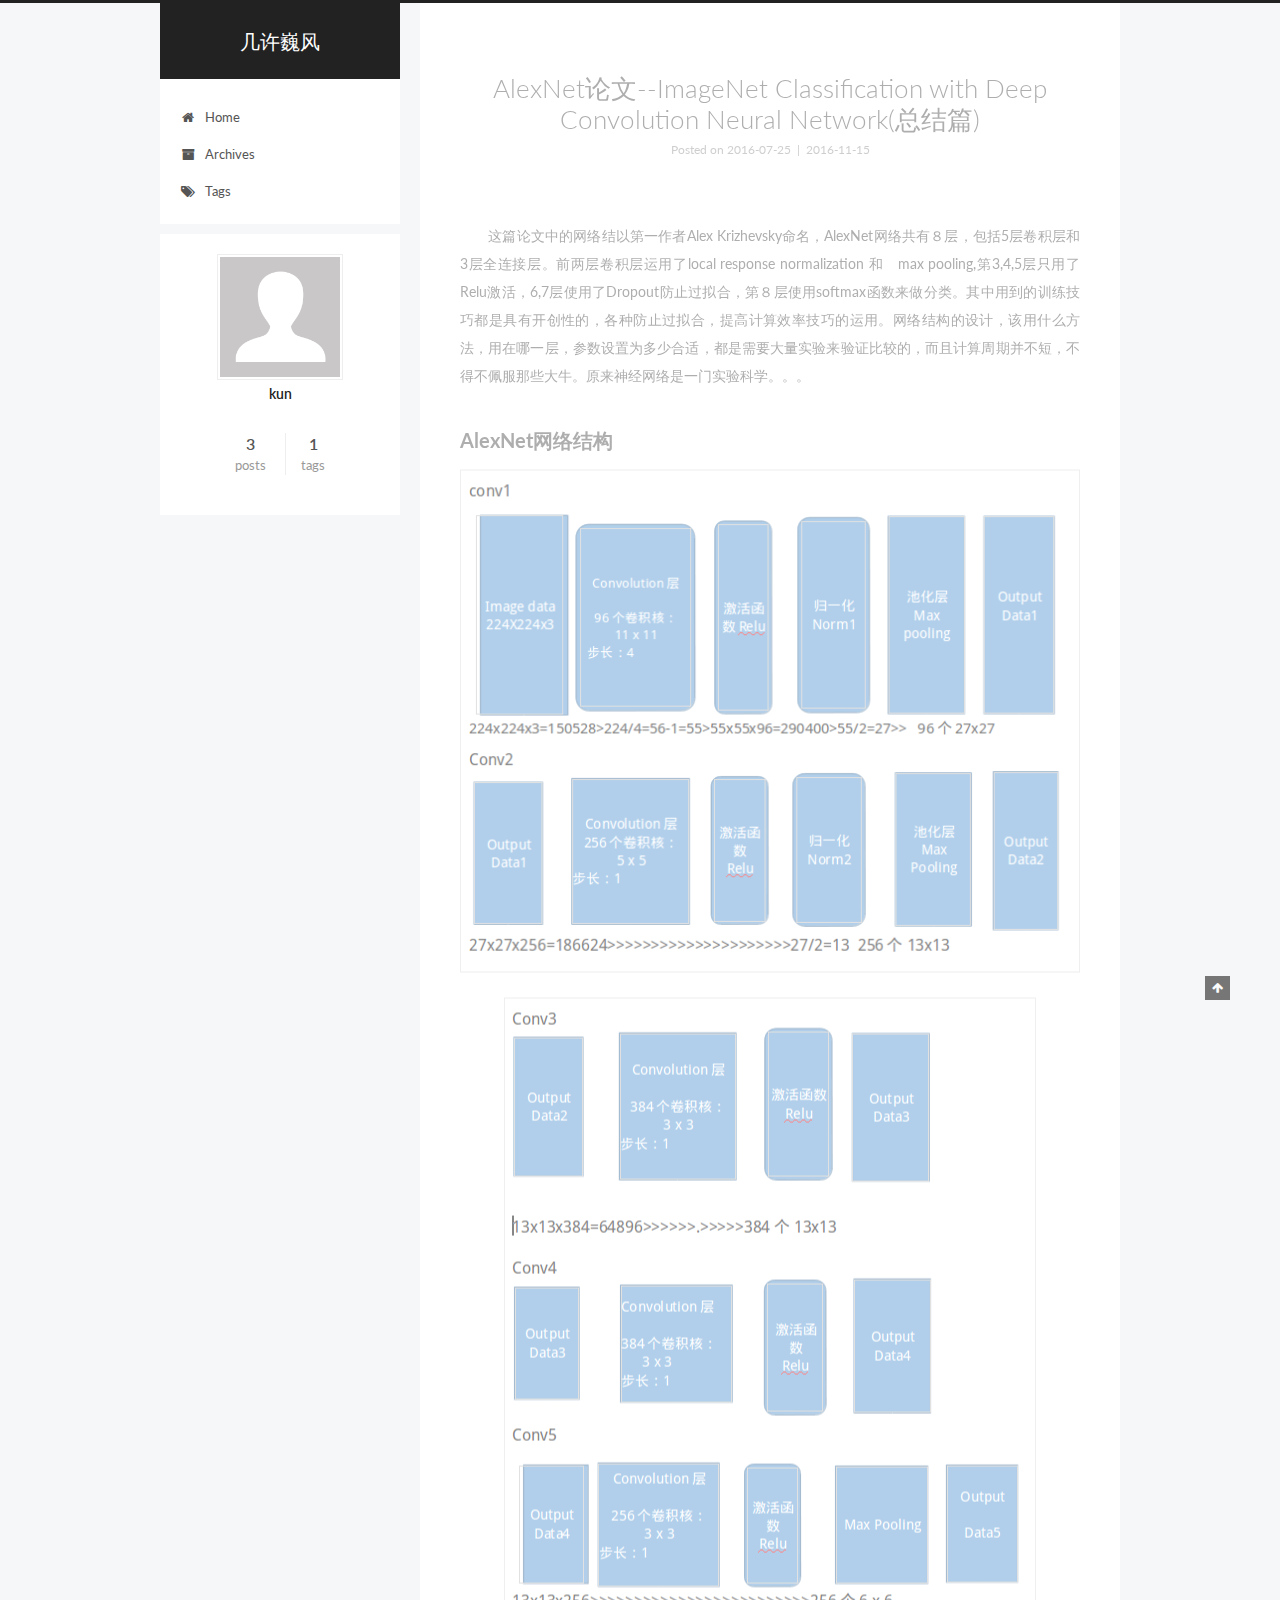
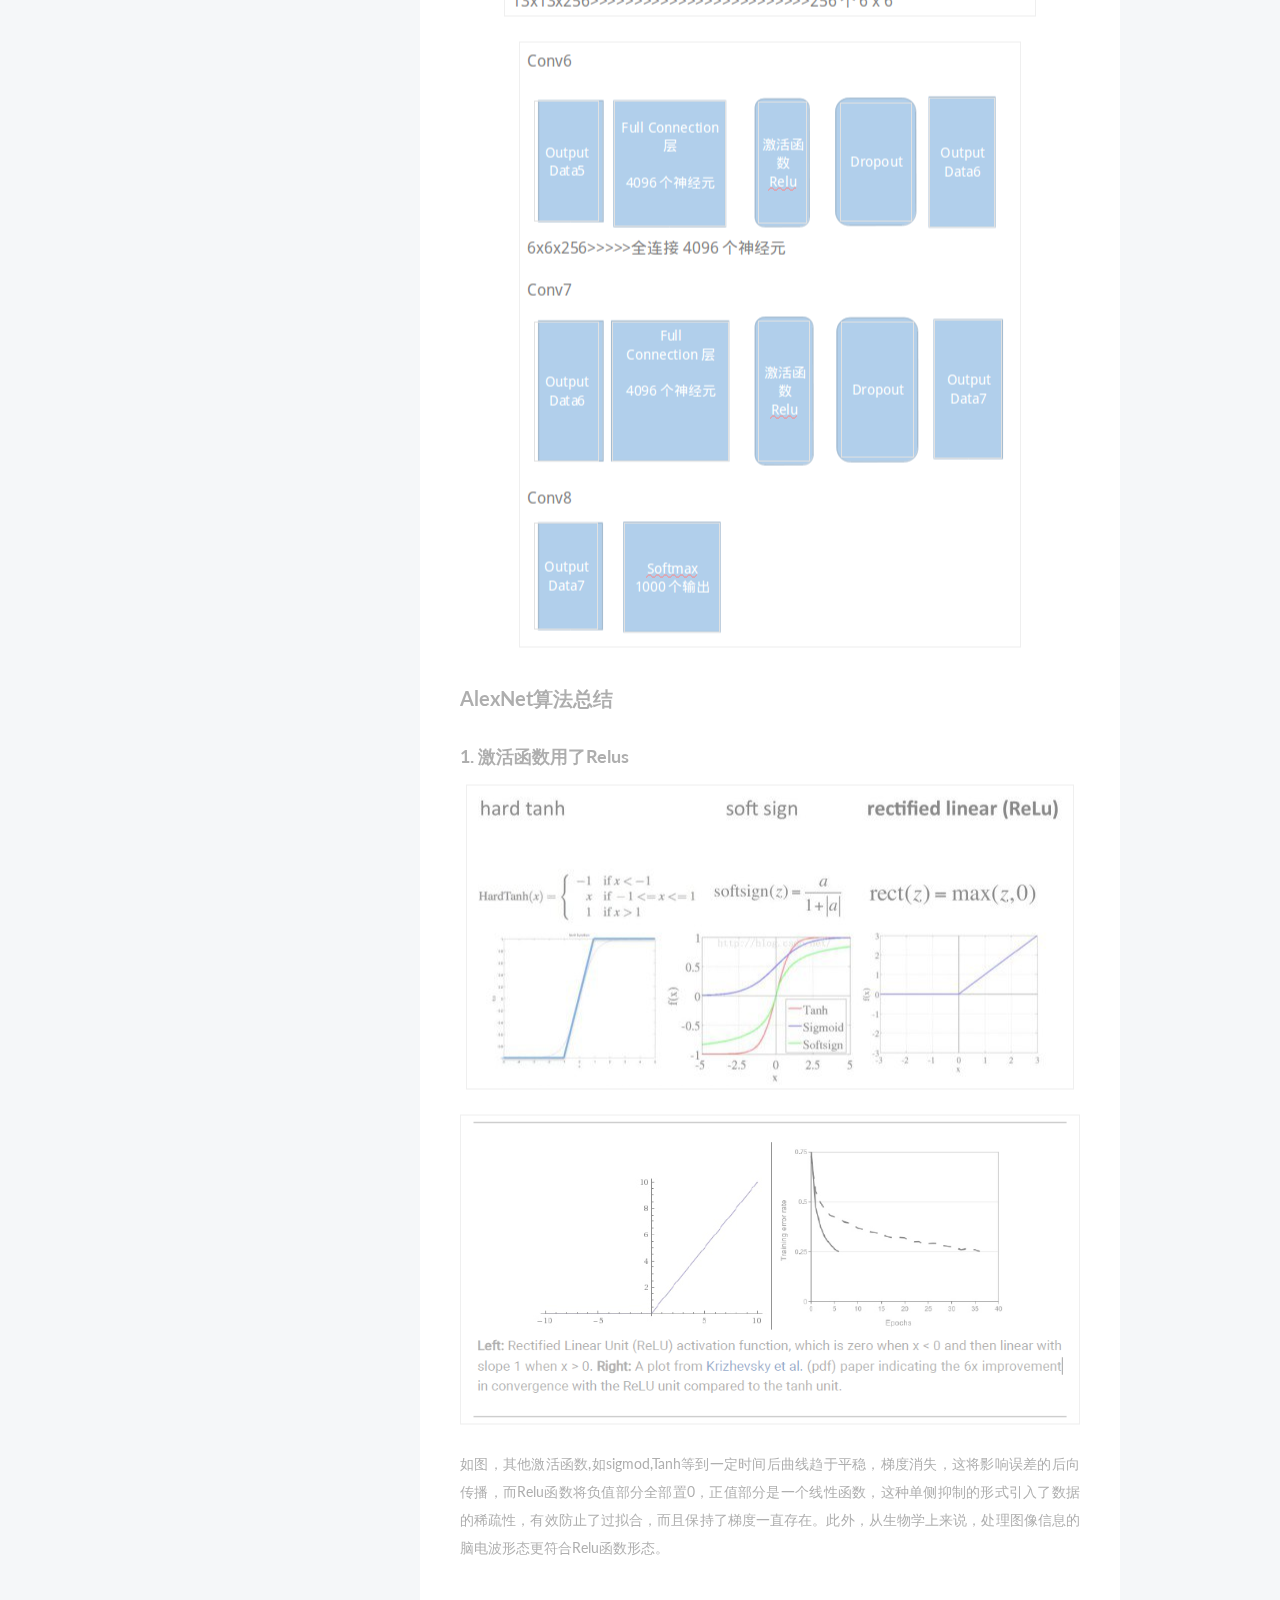
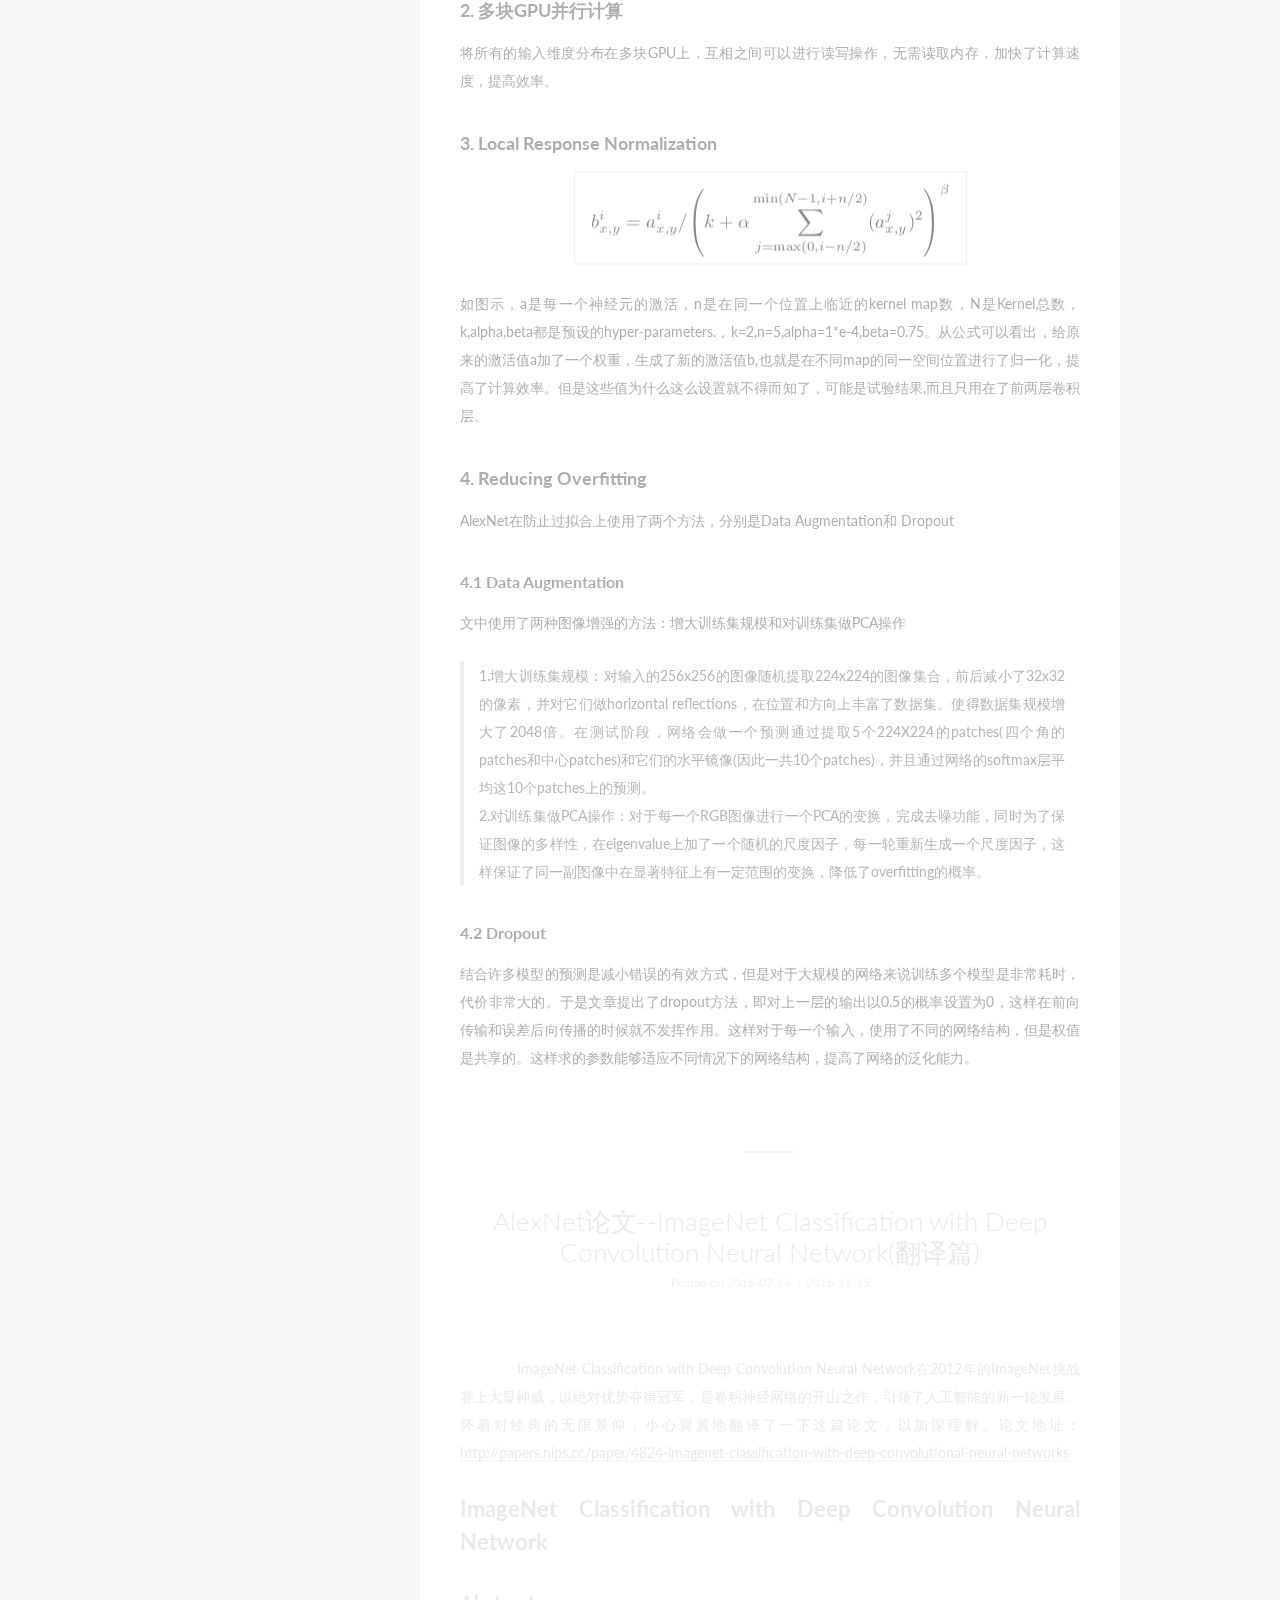
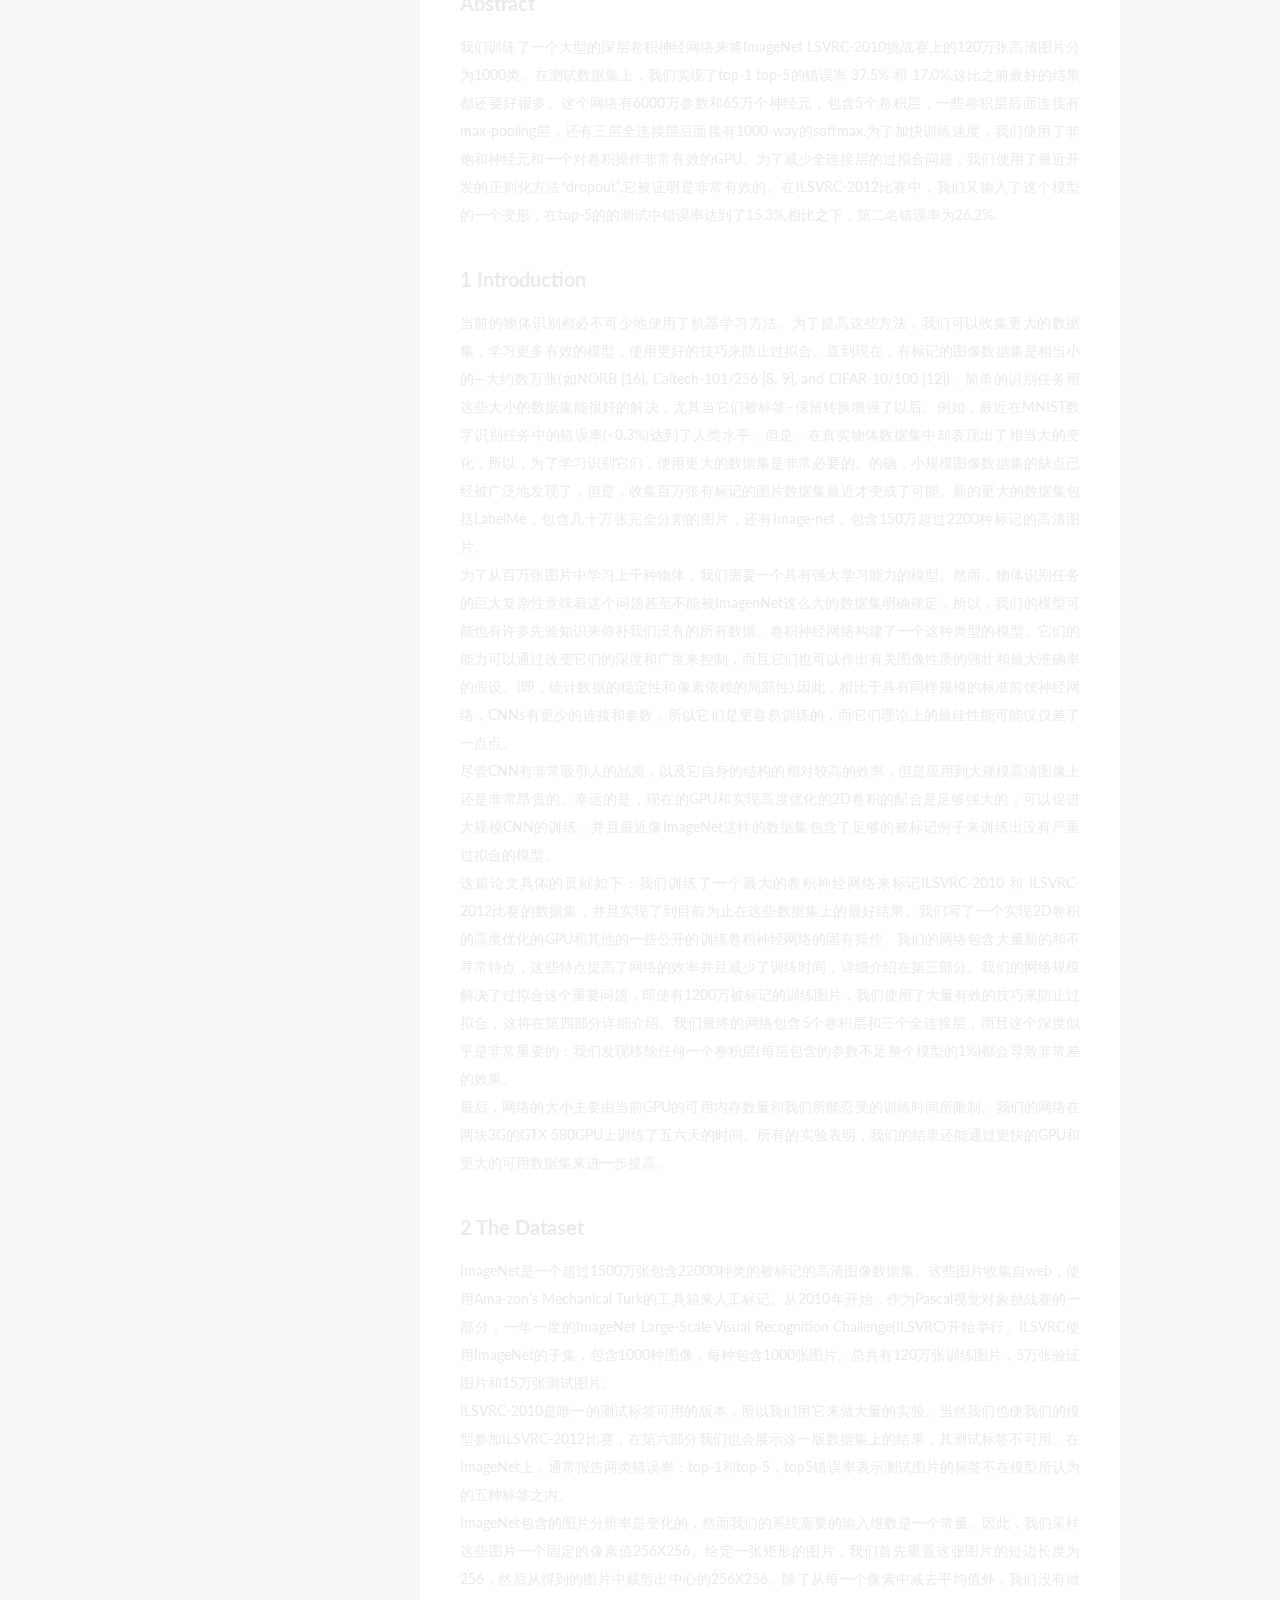
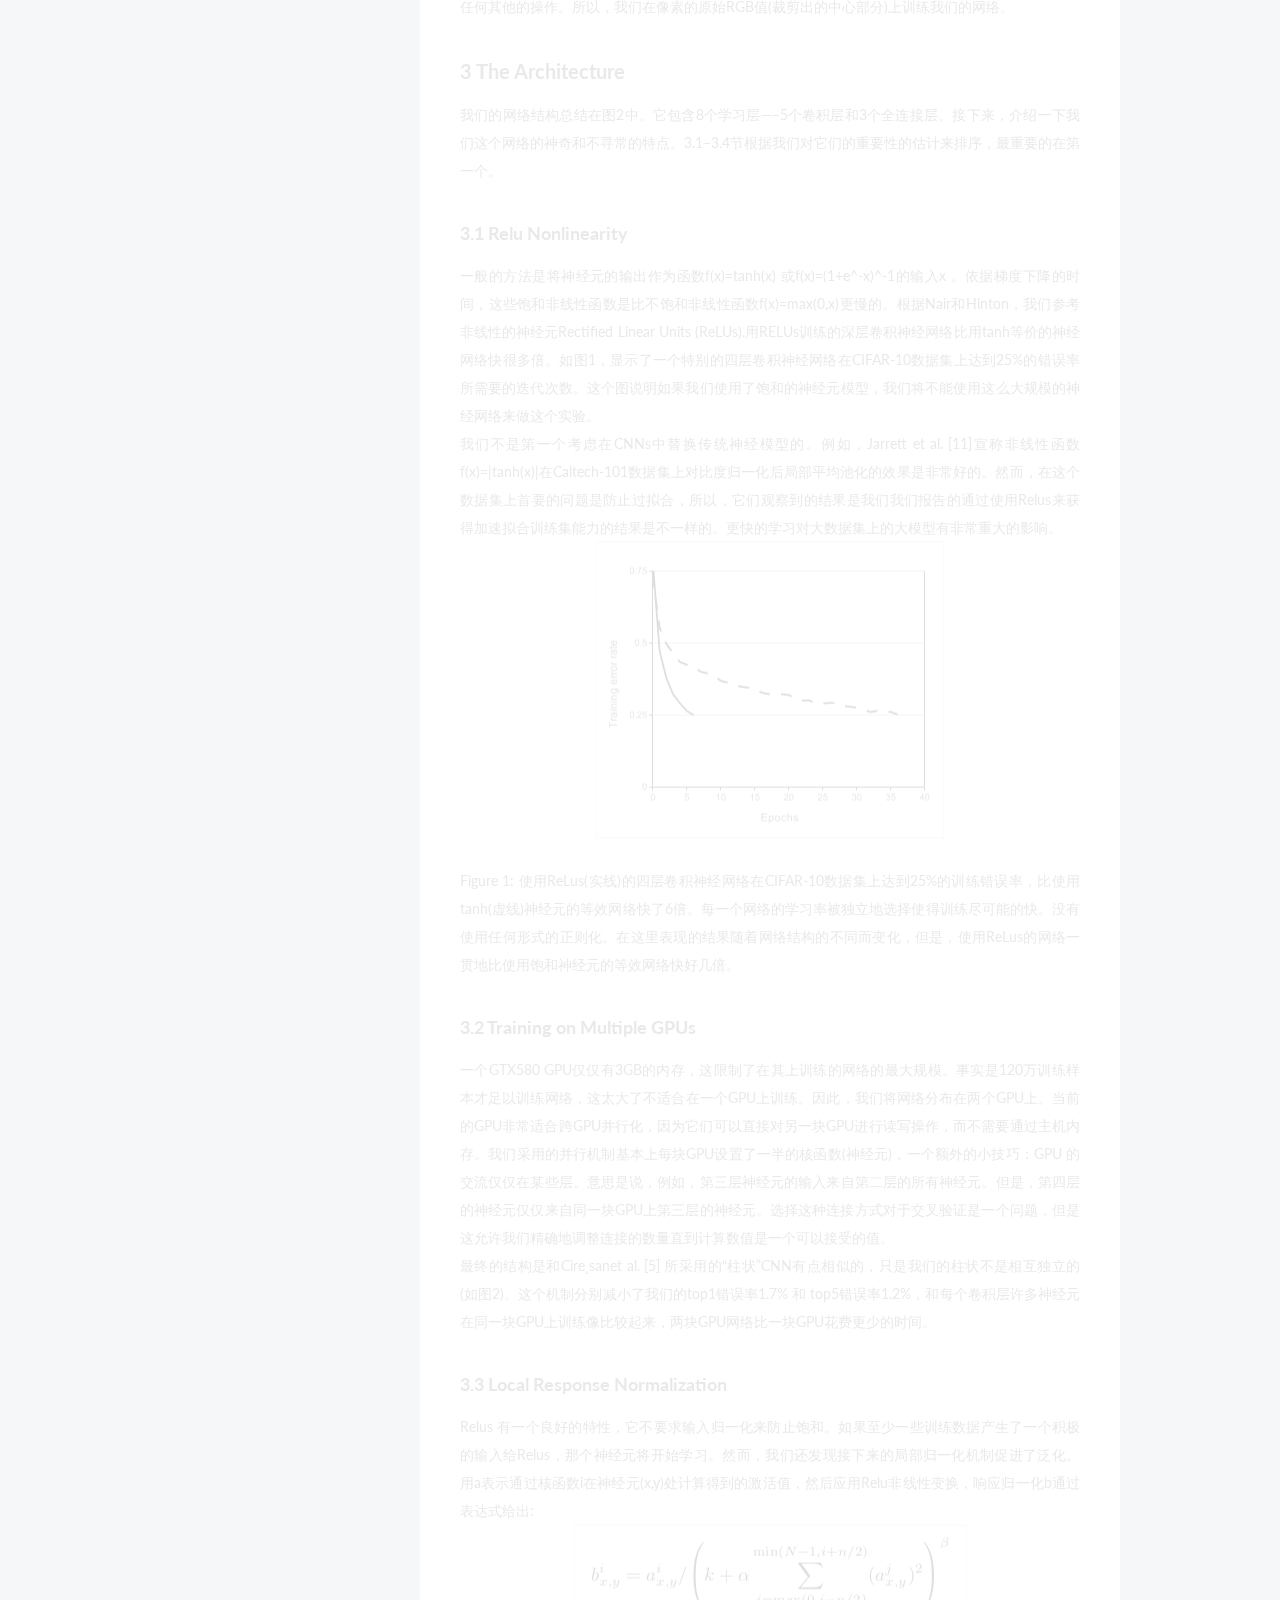
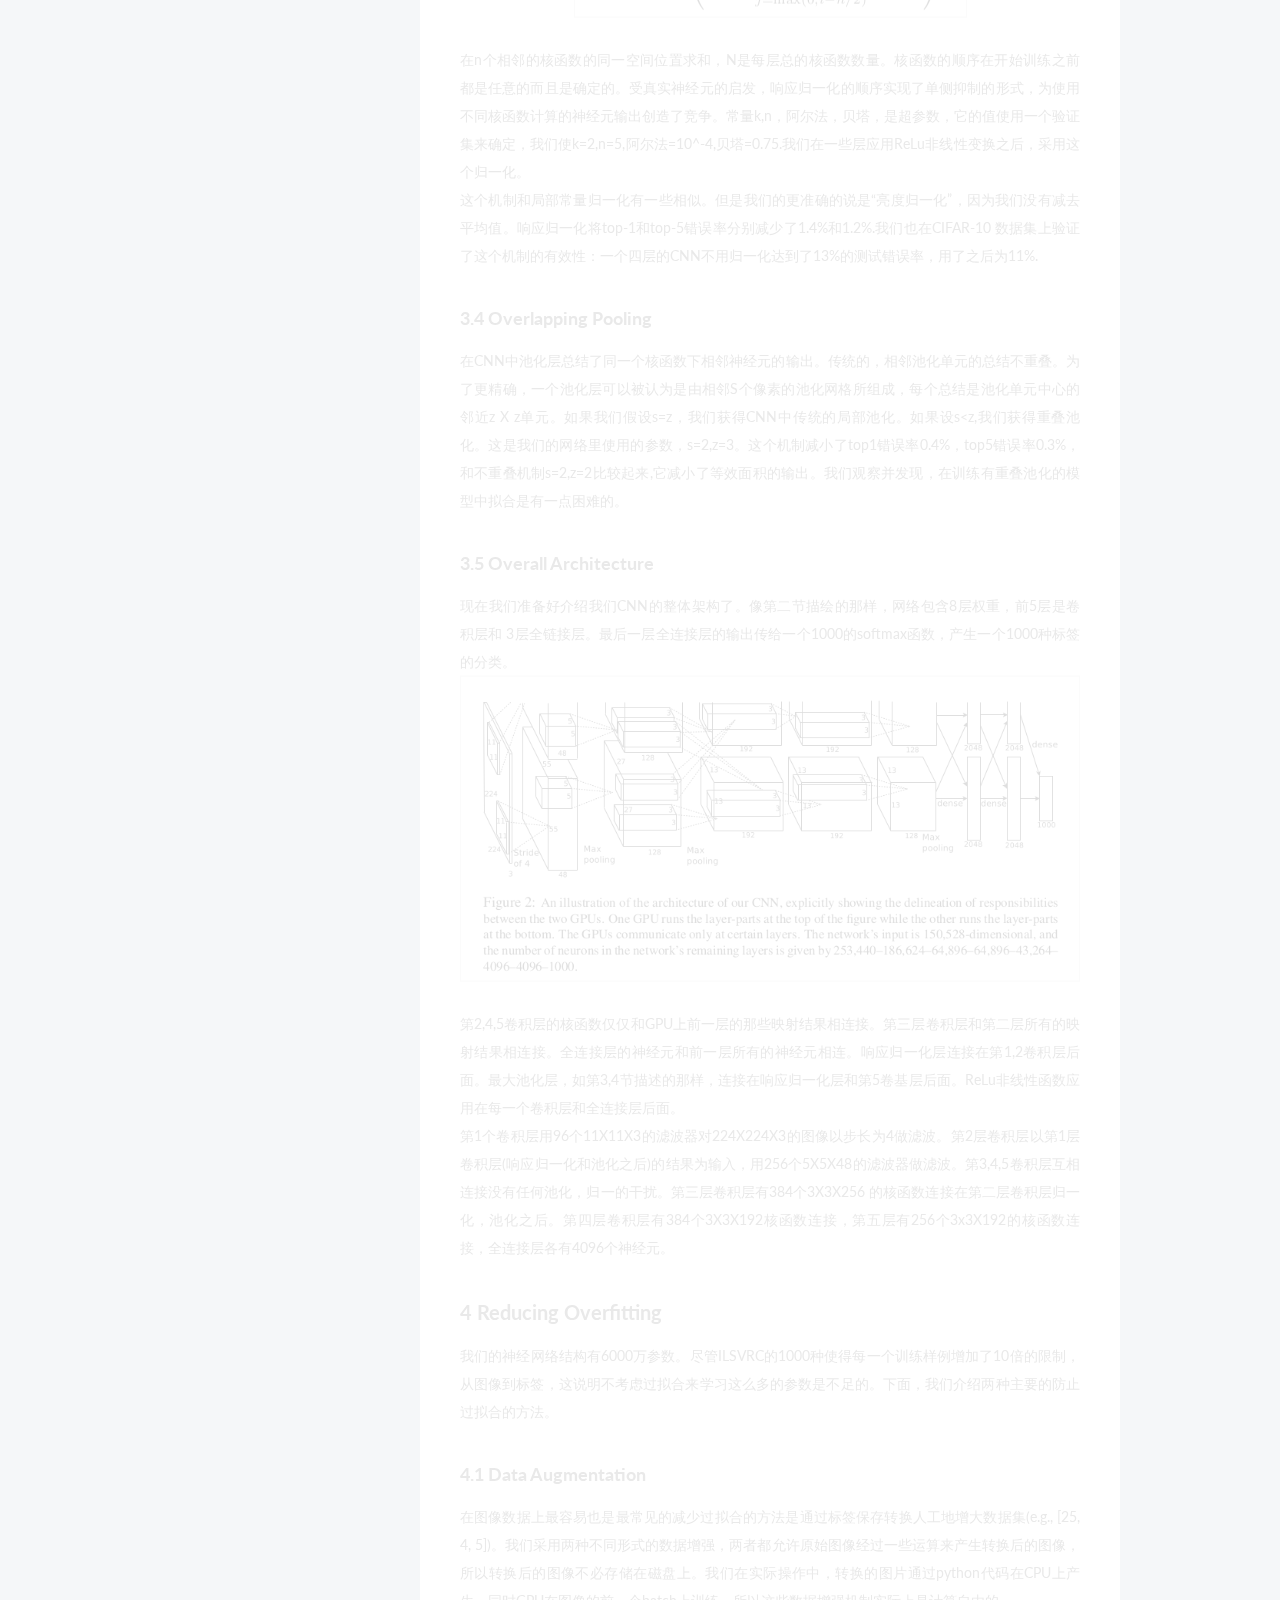
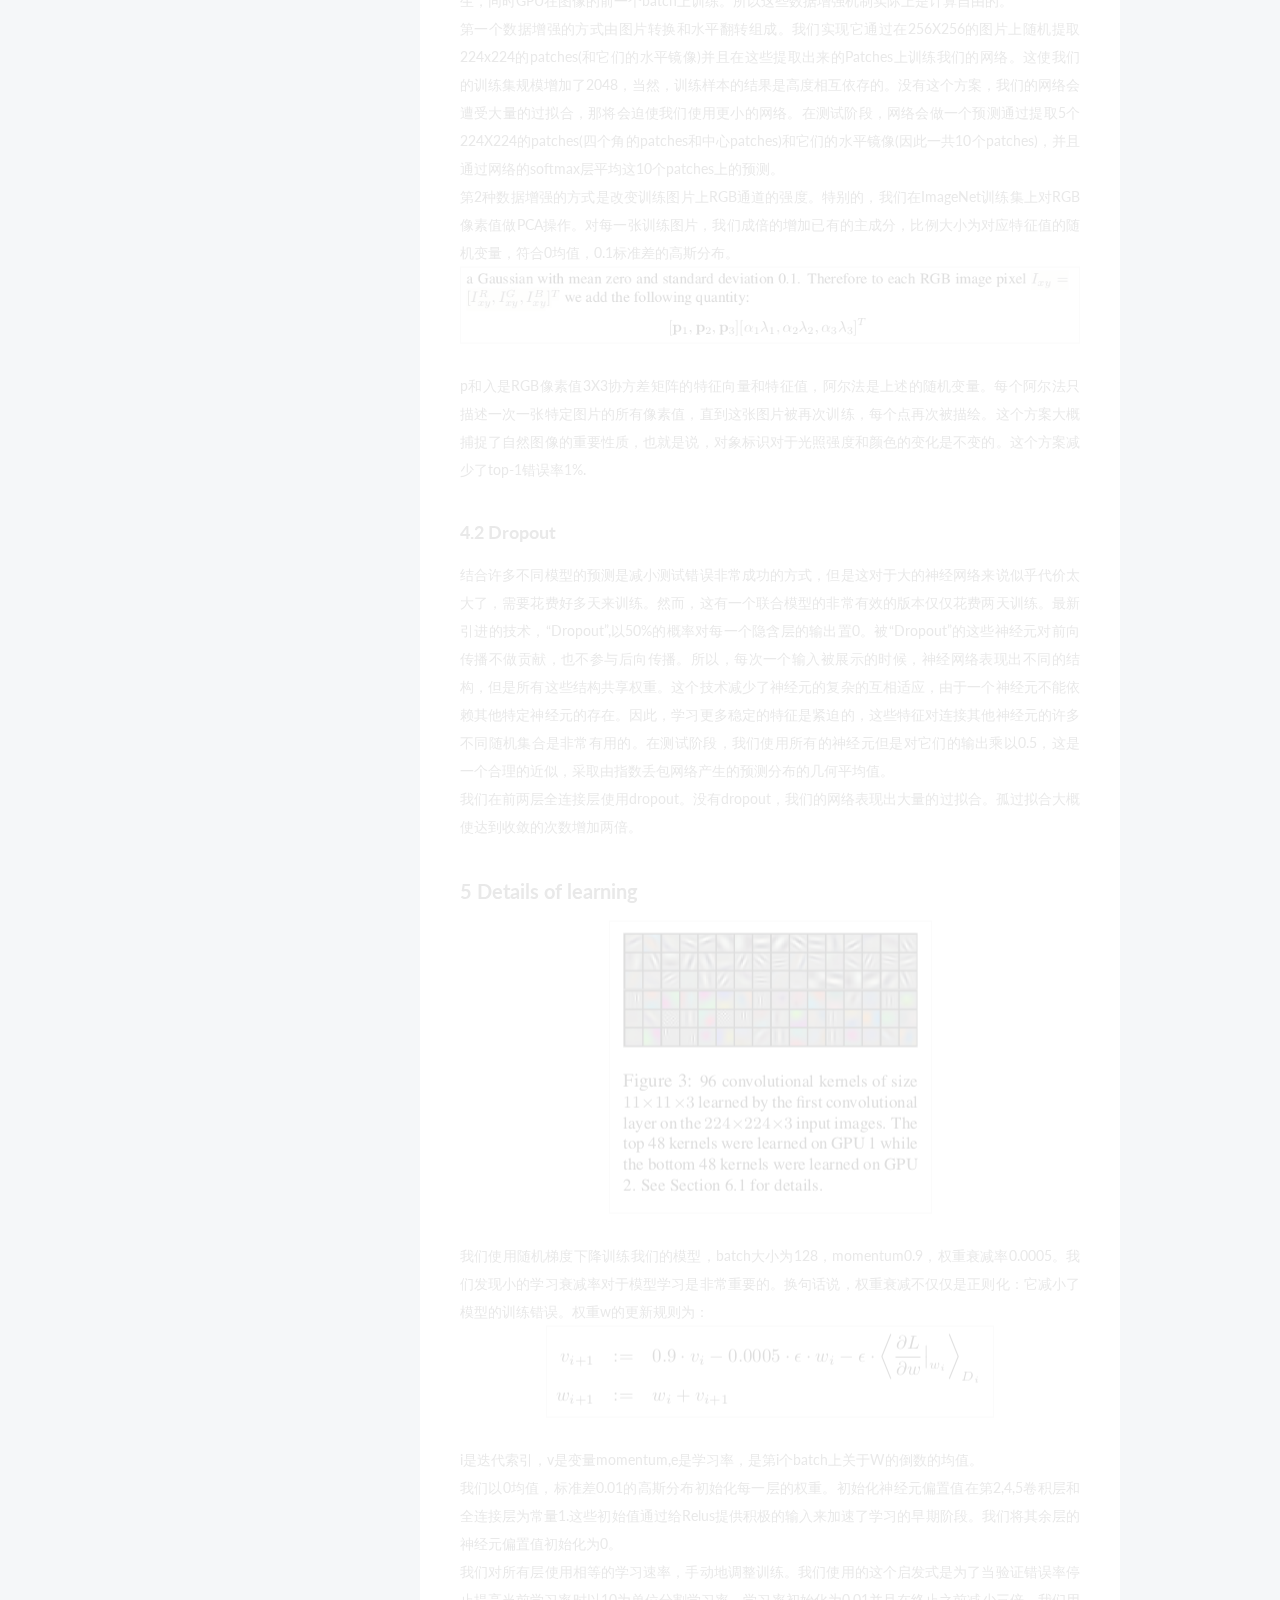
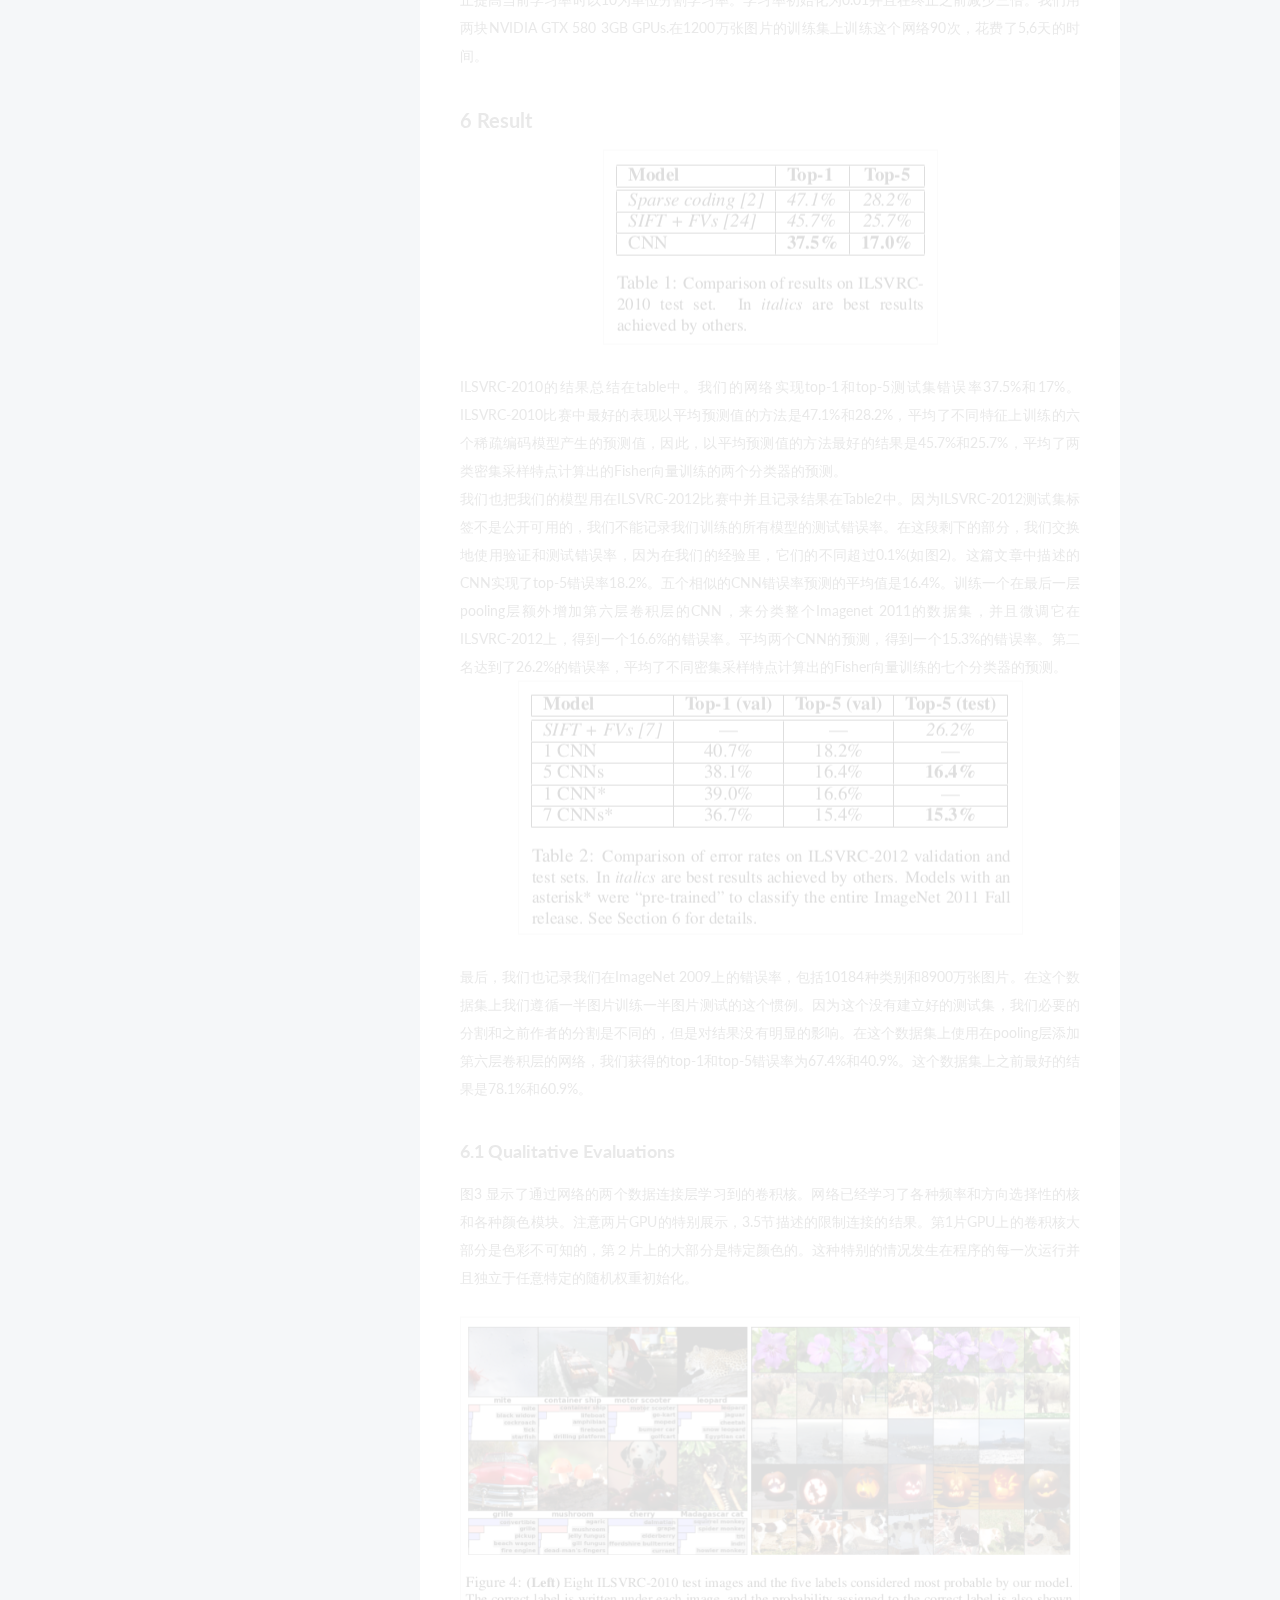
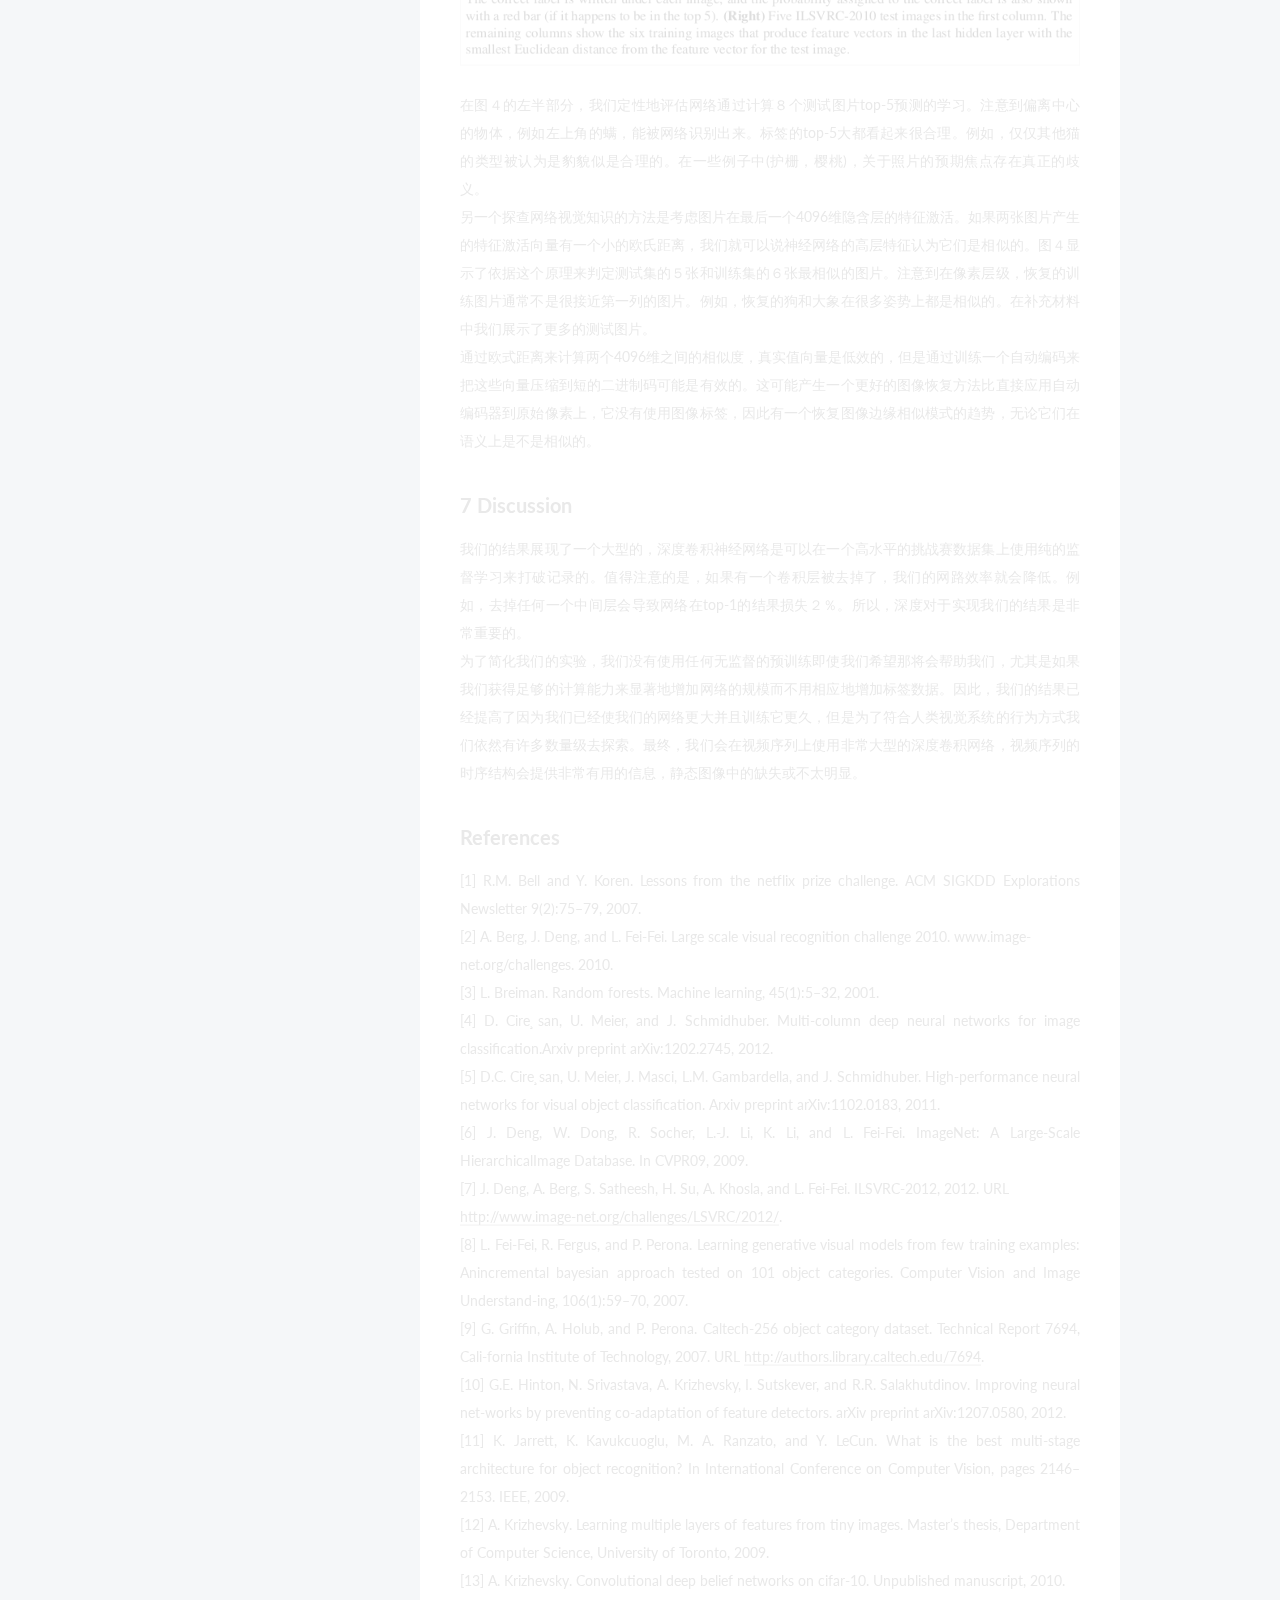
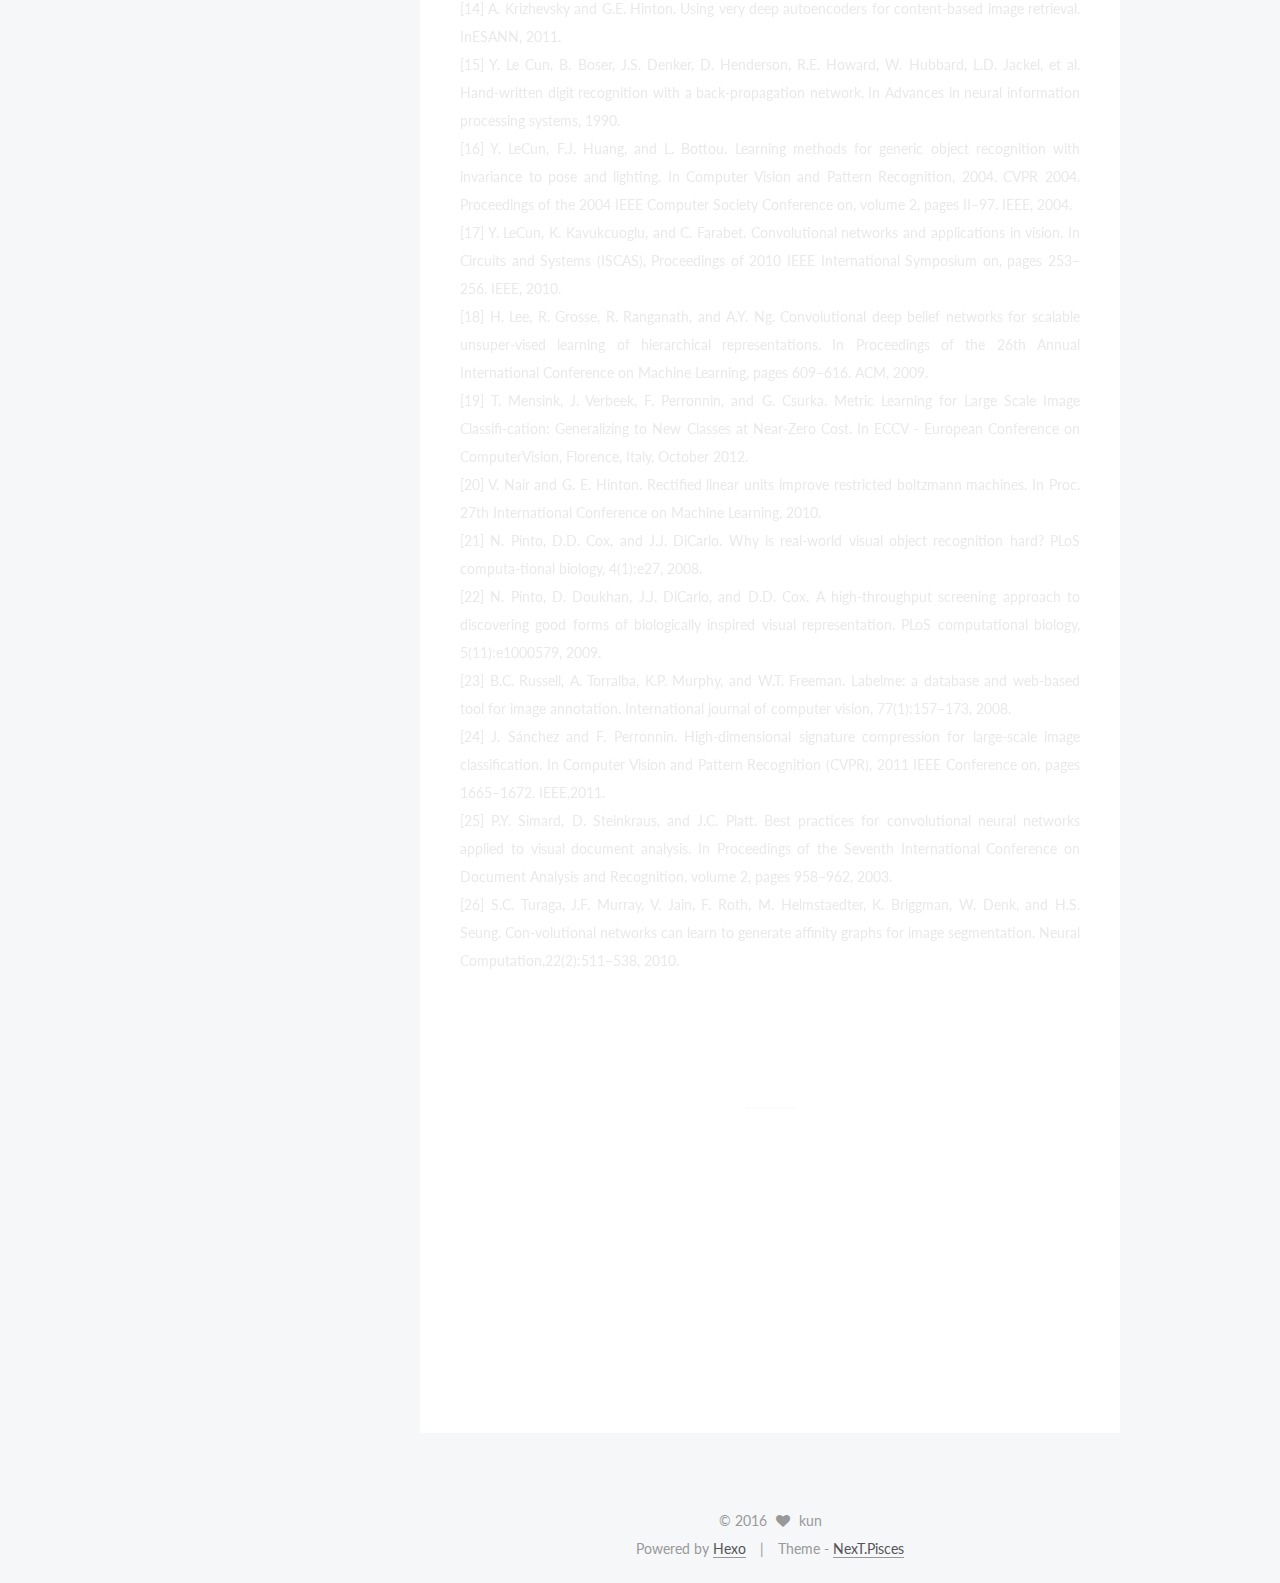
==== commit 77f983ec: "Site updated: 2016-11-15 18:23:07" ====
--- a/index.html
+++ b/index.html
@@ -183,7 +183,7 @@
             
               <i class="menu-item-icon fa fa-fw fa-home"></i> <br />
             
-            Startseite
+            Home
           </a>
         </li>
       
@@ -193,7 +193,7 @@
             
               <i class="menu-item-icon fa fa-fw fa-archive"></i> <br />
             
-            Archiv
+            Archives
           </a>
         </li>
       
@@ -274,7 +274,7 @@
             <span class="post-meta-item-icon">
               <i class="fa fa-calendar-o"></i>
             </span>
-            <span class="post-meta-item-text">Veröffentlicht am</span>
+            <span class="post-meta-item-text">Posted on</span>
             <time title="Post created" itemprop="dateCreated datePublished" datetime="2016-07-25T09:45:01+08:00">
               2016-07-25
             </time>
@@ -410,7 +410,7 @@
             <span class="post-meta-item-icon">
               <i class="fa fa-calendar-o"></i>
             </span>
-            <span class="post-meta-item-text">Veröffentlicht am</span>
+            <span class="post-meta-item-text">Posted on</span>
             <time title="Post created" itemprop="dateCreated datePublished" datetime="2016-07-24T19:42:06+08:00">
               2016-07-24
             </time>
@@ -551,7 +551,7 @@
             <span class="post-meta-item-icon">
               <i class="fa fa-calendar-o"></i>
             </span>
-            <span class="post-meta-item-text">Veröffentlicht am</span>
+            <span class="post-meta-item-text">Posted on</span>
             <time title="Post created" itemprop="dateCreated datePublished" datetime="2016-07-21T01:42:12+08:00">
               2016-07-21
             </time>
@@ -667,7 +667,7 @@
           <div class="site-state-item site-state-posts">
             <a href="/archives">
               <span class="site-state-item-count">3</span>
-              <span class="site-state-item-name">Artikel</span>
+              <span class="site-state-item-name">posts</span>
             </a>
           </div>
 
@@ -677,7 +677,7 @@
             <div class="site-state-item site-state-tags">
               <a href="/tags">
                 <span class="site-state-item-count">1</span>
-                <span class="site-state-item-name">Tags</span>
+                <span class="site-state-item-name">tags</span>
               </a>
             </div>
           
@@ -725,7 +725,7 @@
 
 
 <div class="powered-by">
-  Erstellt mit  <a class="theme-link" href="https://hexo.io">Hexo</a>
+  Powered by <a class="theme-link" href="https://hexo.io">Hexo</a>
 </div>
 
 <div class="theme-info">
--- a/css/main.css
+++ b/css/main.css
@@ -1679,7 +1679,7 @@
   width: 4px;
   height: 4px;
   border-radius: 50%;
-  background: #12c138;
+  background: #ff6a4f;
 }
 .links-of-blogroll {
   font-size: 13px;
